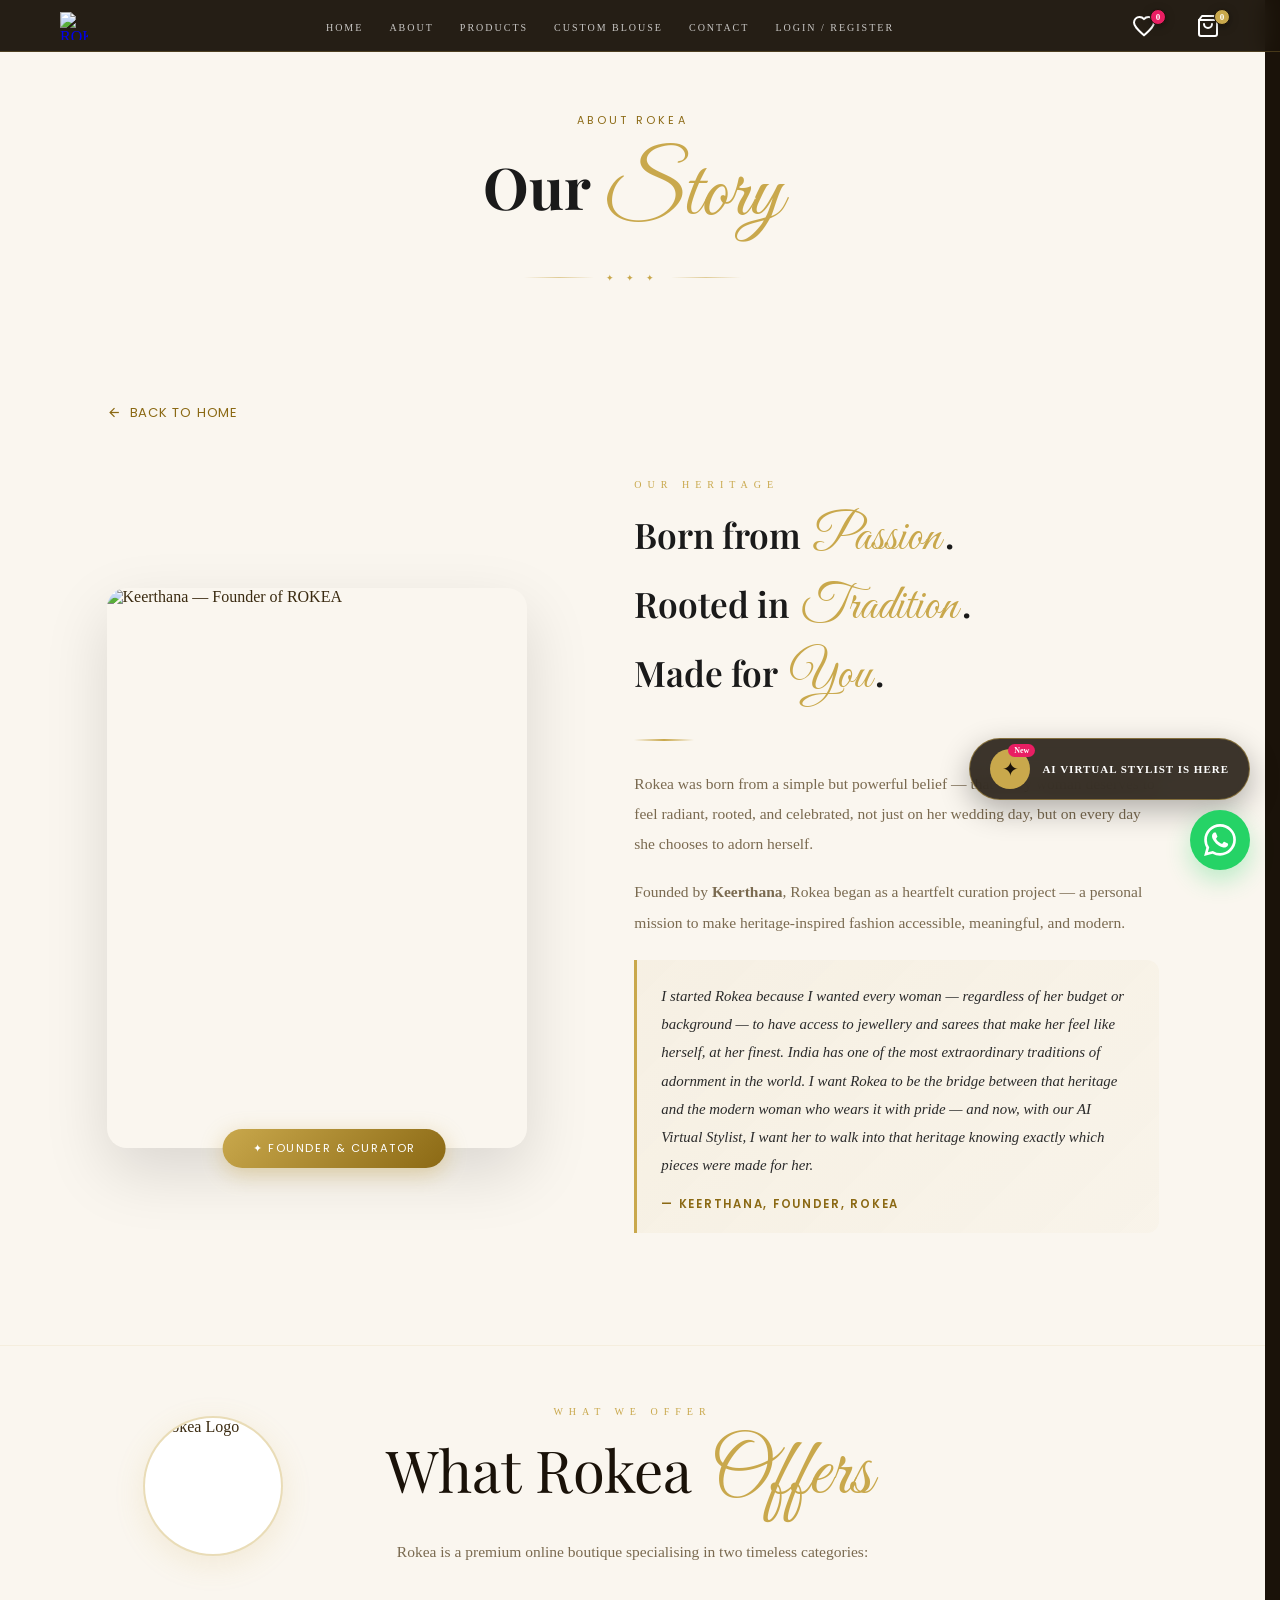
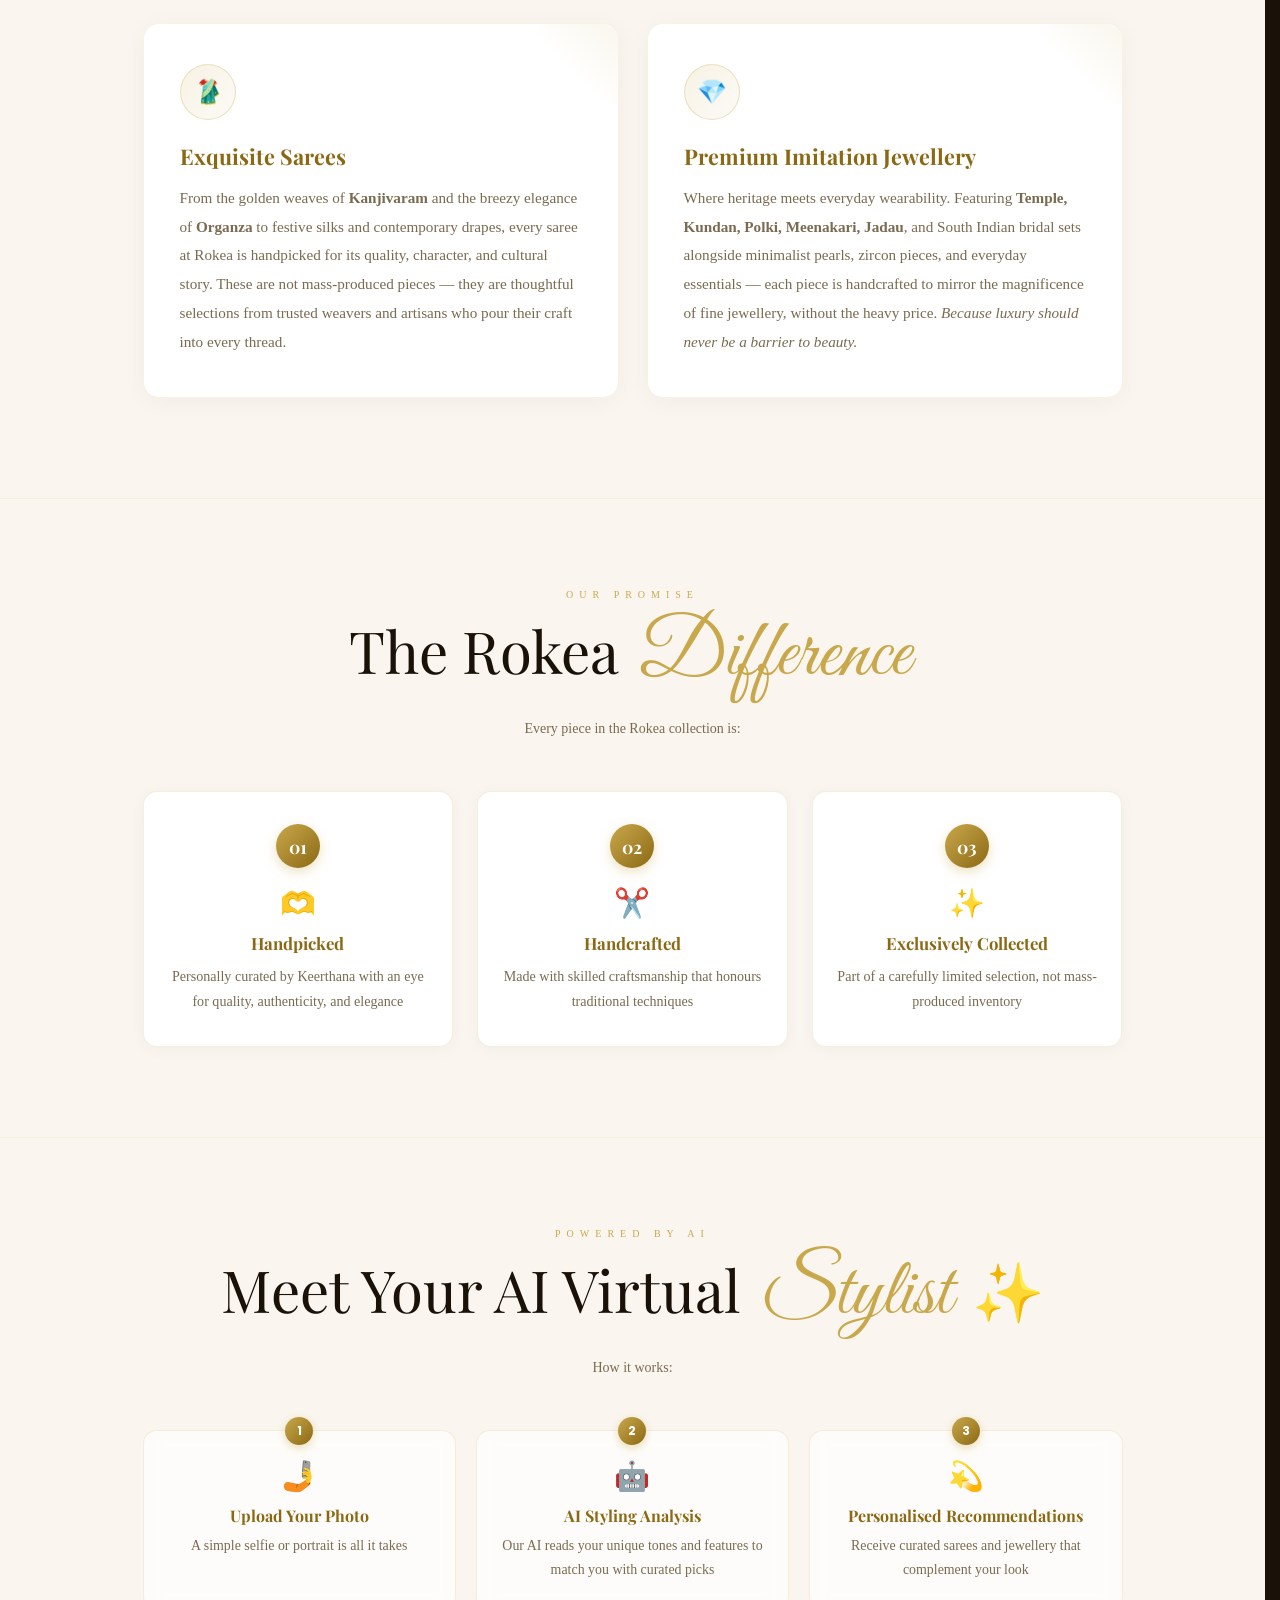
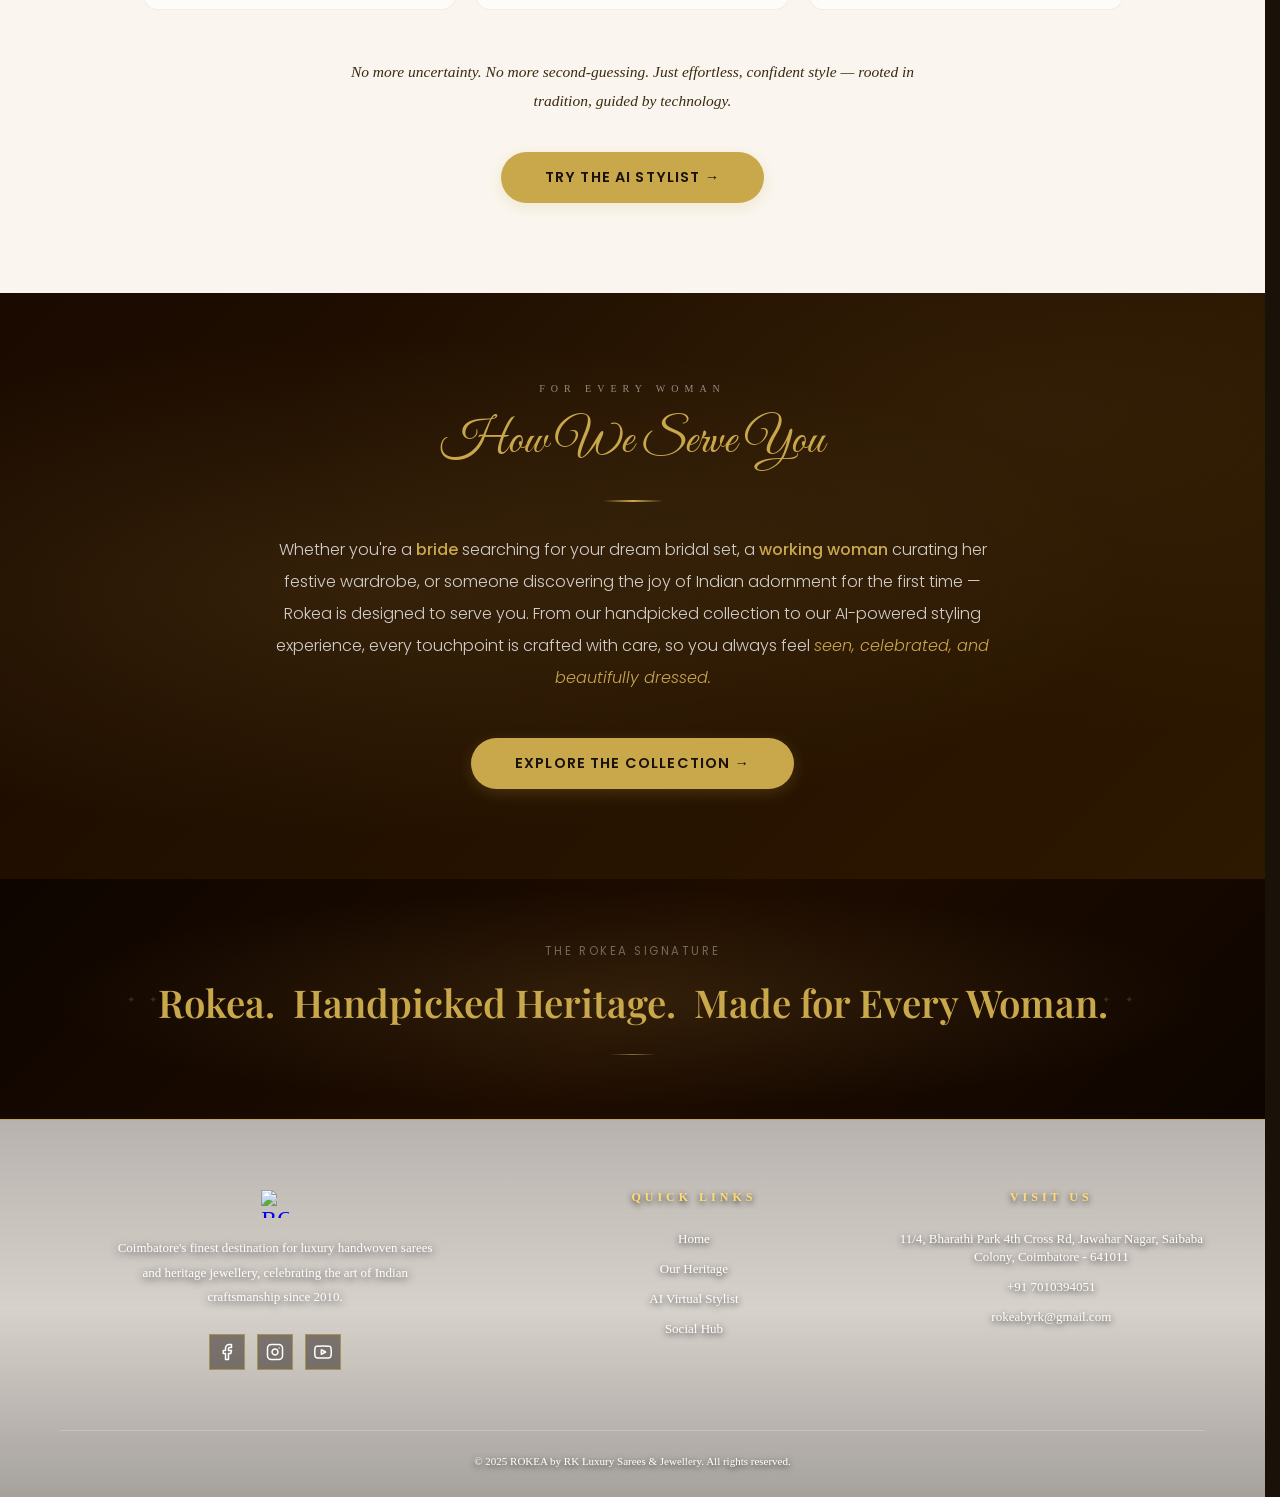
==== about.html @ 7edfac5b "Add Christmas theme styling, templates, and assets" ====
<!DOCTYPE html><html lang="en"><head>
  <meta charset="UTF-8">
  <meta name="viewport" content="width=device-width, initial-scale=1.0">
  <title>About Us - Heritage &amp; Craftsmanship | ROKEA by RK</title>
  
  <link href="https://fonts.googleapis.com/css2?family=Tinos:ital,wght@0,400;0,700;1,400;1,700&family=Playfair+Display:ital,wght@0,400;0,500;0,600;0,700;1,400;1,500;1,600&amp;family=Poppins:wght@300;400;500;600;700&amp;family=Great+Vibes&amp;display=swap" rel="stylesheet">
  <link rel="preconnect" href="https://fonts.googleapis.com">
  <link rel="preconnect" href="https://fonts.gstatic.com" crossorigin="">
  <link rel="stylesheet" href="./style.css">
  <link rel="stylesheet" href="./mobile.css">
  <!-- Razorpay SDK -->
  <script src="https://checkout.razorpay.com/v1/checkout.js" defer=""></script>
  <!-- Firebase SDK -->
  <script src="https://www.gstatic.com/firebasejs/10.13.2/firebase-app-compat.js" defer=""></script>
  <script src="https://www.gstatic.com/firebasejs/10.13.2/firebase-auth-compat.js" defer=""></script>
  <script src="https://www.gstatic.com/firebasejs/10.13.2/firebase-firestore-compat.js" defer=""></script>
  <script src="https://www.gstatic.com/firebasejs/10.13.2/firebase-analytics-compat.js" defer=""></script>
  <!-- SortableJS -->
  <script src="https://cdn.jsdelivr.net/npm/sortablejs@1.15.0/Sortable.min.js" defer=""></script>
  <link rel="canonical" href="https://rokeabyrk.com/about">
  <!-- OPEN GRAPH & TWITTER CARDS -->
  <meta property="og:title" content="About Us | ROKEA by RK">
  <meta property="og:description" content="Explore premium luxury sarees and heritage jewellery at ROKEA by RK.">
  <meta property="og:image" content="https://rokeabyrk.com/assets/og-image.jpg">
  <meta property="og:url" content="https://rokeabyrk.com/about">
  <meta property="og:type" content="website">
  <meta name="twitter:card" content="summary_large_image">
  <meta name="twitter:title" content="About Us | ROKEA by RK">
  <meta name="twitter:description" content="Explore premium luxury sarees and heritage jewellery at ROKEA by RK.">
  <meta name="twitter:image" content="https://rokeabyrk.com/assets/og-image.jpg">
  
  <script type="application/ld+json">
  {
    "@context": "https://schema.org",
    "@type": "AboutPage",
    "name": "About Us",
    "url": "https://rokeabyrk.com/about"
  }
  </script>
  <meta name="robots" content="index, follow, max-image-preview:large, max-snippet:-1, max-video-preview:-1">
<meta name="description" content="Explore the heritage and craftsmanship of ROKEA by RK. We offer premium luxury sarees, handpicked imitation jewellery, and personalized styling services.">

  <!-- STANDARD FAVICONS -->
  
  
  
  
  
  
  

  <!-- APPLE DEVICES -->
  

  <!-- WEB APP MANIFEST (Android & Chrome) -->
  

  <link rel="icon" type="image/png" href="https://rokeabyrk.com/favicon-96x96.png" sizes="96x96">
  <link rel="icon" type="image/svg+xml" href="https://rokeabyrk.com/favicon.svg">
  <link rel="shortcut icon" href="https://rokeabyrk.com/favicon.ico">
  <link rel="apple-touch-icon" sizes="180x180" href="https://rokeabyrk.com/apple-touch-icon.png">
  <meta name="apple-mobile-web-app-title" content="ROKEA">
  <link rel="manifest" href="https://rokeabyrk.com/site.webmanifest">
  <link rel="stylesheet" href="https://cdnjs.cloudflare.com/ajax/libs/font-awesome/6.4.0/css/all.min.css">
</head>

<body class="about-page">

  <!-- NAV -->
  <nav>
    <a href="index.html" class="nav-logo" aria-label="ROKEA by RK Homepage">
      <img id="navLogoImg" src="https://static.wixstatic.com/media/9881b8_16e714ef67304ad7812d38944b0b0b16~mv2.png/v1/crop/x_0,y_92,w_5000,h_1065/fill/w_155,h_33,fp_0.50_0.50,q_85,usm_0.66_1.00_0.01,enc_avif,quality_auto/ROKEA%20horizontal%20logo%20(1).png" alt="ROKEA by RK" class="logo-img" loading="eager" fetchpriority="high" decoding="async" width="800" height="800">
    </a>
    <div class="menu-toggle" aria-label="Toggle mobile menu" role="button" tabindex="0" onclick="toggleMobileMenu()">
      <span></span>
      <span></span>
      <span></span>
    </div>
    <ul class="nav-links">
      <li><a href="index.html">Home</a></li>
      <li><a href="about.html">About</a></li>
      <li><a href="collections.html">Products</a></li>
      <li><a href="index.html#custom-blouse">Custom Blouse</a></li>
      <li><a href="#contact">Contact</a></li>
      <li id="userLinkCont"><a href="javascript:void(0)" onclick="openAuth()" id="navLogin">Login / Register</a></li>
    </ul>
    <div class="nav-actions" style="display: flex; gap: 20px; align-items: center;">
      <div class="wishlist-trigger" aria-label="View wishlist" role="button" tabindex="0" onclick="toggleWishlist()" style="position: relative; cursor: pointer; margin-right: 20px;">
        <svg class="nav-icon-svg" viewBox="0 0 24 24" fill="none" stroke="#fff" stroke-width="2" stroke-linecap="round" stroke-linejoin="round" style="width: 24px; height: 24px;">
          <path d="M12 21.35l-1.45-1.32C5.4 15.36 2 12.28 2 8.5 2 5.42 4.42 3 7.5 3c1.74 0 3.41.81 4.5 2.09C13.09 3.81 14.76 3 16.5 3 19.58 3 22 5.42 22 8.5c0 3.78-3.4 6.86-8.55 11.54L12 21.35z"></path>



        </svg>

        <span id="wish-count" class="cart-count" style="position: absolute; top: -5px; right: -10px; background: #e91e63; color: #fff; font-size: 10px; padding: 2px 6px; border-radius: 50%;">0</span>
      </div>
      <div class="cart-trigger" aria-label="View cart" role="button" tabindex="0" onclick="toggleCart()" style="position: relative; cursor: pointer;">
        <svg class="nav-icon-svg" viewBox="0 0 24 24" fill="none" stroke="#fff" stroke-width="2" stroke-linecap="round" stroke-linejoin="round" style="width: 24px; height: 24px;">
          <path d="M6 2 3 6v14a2 2 0 0 0 2 2h14a2 2 0 0 0 2-2V6l-3-4Z"></path>
          <path d="M3 6h18"></path>
          <path d="M16 10a4 4 0 0 1-8 0"></path>
        </svg>
        <span id="cart-count" class="cart-count" style="position: absolute; top: -5px; right: -10px; background: var(--gold); color: #fff; font-size: 10px; padding: 2px 6px; border-radius: 50%;">0</span>
      </div>
    </div>
  </nav>


  <style>
    /* About page premium styles */
    .about-hero-banner {
      background: linear-gradient(135deg, #1a0a00 0%, #2d1400 40%, #1a0a00 100%);
      position: relative;
      overflow: hidden;
      padding: 140px 24px 90px;
      text-align: center;
    }
    .about-hero-banner::before {
      content: '';
      position: absolute;
      inset: 0;
      background: radial-gradient(ellipse at 50% 0%, rgba(201,168,76,0.18) 0%, transparent 70%);
      pointer-events: none;
    }
    .about-hero-banner::after {
      content: '';
      position: absolute;
      bottom: -1px; left: 0; right: 0;
      height: 80px;
      background: var(--cream);
      clip-path: ellipse(55% 100% at 50% 100%);
    }
    .about-hero-tagline {
      font-family: 'Playfair Display', serif;
      font-size: clamp(2rem, 5vw, 3.2rem);
      color: #fff;
      line-height: 1.25;
      margin: 0 auto 20px;
      max-width: 720px;
    }
    .about-hero-tagline em {
      font-family: 'Great Vibes', cursive;
      font-style: normal;
      color: var(--gold);
      font-size: 1.35em;
      font-weight: 400;
    }
    .about-hero-sub {
      color: rgba(255,255,255,0.65);
      font-family: 'Poppins', sans-serif;
      font-size: 0.95rem;
      letter-spacing: 0.06em;
      margin-bottom: 0;
    }
    .about-gold-divider {
      width: 60px; height: 2px;
      background: linear-gradient(to right, transparent, var(--gold), transparent);
      margin: 28px auto;
    }

    /* Offer Cards */
    .offer-grid { display: grid; grid-template-columns: 1fr 1fr; gap: 28px; margin-top: 56px; }
    @media(max-width: 680px){ .offer-grid { grid-template-columns: 1fr; } }
    .offer-card {
      background: #fff;
      border-radius: 16px;
      padding: 40px 36px;
      border: 1px solid rgba(201,168,76,0.15);
      position: relative;
      overflow: hidden;
      transition: transform 0.3s ease, box-shadow 0.3s ease;
      box-shadow: 0 4px 24px rgba(0,0,0,0.04);
    }
    .offer-card:hover { transform: translateY(-6px); box-shadow: 0 12px 40px rgba(201,168,76,0.14); }
    .offer-card-icon {
      width: 56px; height: 56px; border-radius: 50%;
      background: linear-gradient(135deg, rgba(201,168,76,0.15), rgba(201,168,76,0.05));
      border: 1.5px solid rgba(201,168,76,0.3);
      display: flex; align-items: center; justify-content: center;
      font-size: 1.5rem; margin-bottom: 22px;
    }
    .offer-card-corner {
      position: absolute; top: 0; right: 0;
      width: 80px; height: 80px;
      background: linear-gradient(225deg, rgba(201,168,76,0.1) 0%, transparent 60%);
      border-radius: 0 16px 0 0;
    }

    /* Difference badges */
    .diff-grid { display: grid; grid-template-columns: repeat(3, 1fr); gap: 24px; margin-top: 48px; }
    @media(max-width: 680px){ .diff-grid { grid-template-columns: 1fr; } }
    .diff-badge {
      background: #fff;
      border: 1px solid rgba(201,168,76,0.18);
      border-radius: 14px;
      padding: 32px 24px;
      text-align: center;
      transition: transform 0.3s, box-shadow 0.3s;
      box-shadow: 0 2px 16px rgba(0,0,0,0.04);
    }
    .diff-badge:hover { transform: translateY(-5px); box-shadow: 0 10px 32px rgba(201,168,76,0.13); }
    .diff-badge-num {
      width: 44px; height: 44px; border-radius: 50%;
      background: linear-gradient(135deg, var(--gold), var(--gold-dark));
      color: #fff; font-family: 'Playfair Display', serif;
      font-size: 1.1rem; font-weight: 700;
      display: flex; align-items: center; justify-content: center;
      margin: 0 auto 18px;
      box-shadow: 0 4px 12px rgba(201,168,76,0.35);
    }

    /* AI Steps */
    .ai-steps { display: grid; grid-template-columns: repeat(3, 1fr); gap: 20px; margin: 48px 0; }
    @media(max-width: 680px){ .ai-steps { grid-template-columns: 1fr; } }
    .ai-step {
      background: rgba(255,255,255,0.7);
      backdrop-filter: blur(10px);
      border: 1px solid rgba(201,168,76,0.18);
      border-radius: 14px;
      padding: 28px 22px;
      text-align: center;
      position: relative;
    }
    .ai-step-number {
      position: absolute; top: -14px; left: 50%; transform: translateX(-50%);
      background: linear-gradient(135deg, var(--gold), var(--gold-dark));
      color: #fff; width: 28px; height: 28px; border-radius: 50%;
      font-family: 'Poppins', sans-serif; font-size: 0.75rem; font-weight: 700;
      display: flex; align-items: center; justify-content: center;
      box-shadow: 0 3px 10px rgba(201,168,76,0.4);
    }
    .ai-step-icon { font-size: 1.8rem; margin-bottom: 12px; display: block; }

    /* Serve You dark block */
    .serve-dark {
      background: linear-gradient(135deg, #1a0a00 0%, #2d1800 100%);
      position: relative; overflow: hidden;
      padding: 90px 24px;
      text-align: center;
    }
    .serve-dark::before {
      content: '';
      position: absolute; inset: 0;
      background: radial-gradient(ellipse at 30% 50%, rgba(201,168,76,0.12), transparent 60%),
                  radial-gradient(ellipse at 80% 20%, rgba(201,168,76,0.08), transparent 50%);
    }
    .serve-quote {
      font-family: 'Great Vibes', cursive;
      font-size: clamp(2rem, 5vw, 3rem);
      color: var(--gold);
      display: inline-block;
      margin-bottom: 28px;
      line-height: 1.3;
    }
    /* Owner profile responsive */
    .about-intro-grid {
      display: grid;
      grid-template-columns: 1fr 1.15fr;
      gap: 72px;
      align-items: center;
    }
    .about-intro-visual {
      position: relative;
    }
    .about-intro-text {
      padding-top: 8px;
    }

    @media(max-width: 991px) {
      .about-intro-grid {
        grid-template-columns: 1fr;
        gap: 48px;
      }
      .about-intro-text {
        text-align: center;
        padding-top: 0;
      }
      .about-intro-text .about-gold-divider {
        margin: 0 auto 28px !important;
      }
      .about-intro-text h2 {
        font-size: 1.8rem !important;
      }
    }

    @media(max-width: 680px) {
      .owner-profile-grid { grid-template-columns: 1fr !important; gap: 40px !important; }
      .owner-profile-stats { flex-wrap: wrap; justify-content: center; }
      .serve-dark { padding: 60px 20px; }
      .serve-quote { font-size: 1.8rem !important; }
      .about-hero-banner { padding: 100px 20px 60px; }
      .ash-heading-wrap { padding: 80px 20px 30px; }
    }
  </style>

  <!-- ═══ ABOUT ROKEA SECTION HEADING ═══ -->
  <style>
    @keyframes ashFade {
      from { opacity: 0; transform: translateY(18px); }
      to   { opacity: 1; transform: translateY(0); }
    }
    .ash-heading-wrap {
      text-align: center;
      padding: 110px 24px 40px;
      background: var(--cream);
    }
    .ash-eyebrow {
      font-family: 'Poppins', sans-serif;
      font-size: 0.68rem;
      letter-spacing: 0.3em;
      text-transform: uppercase;
      color: var(--gold-dark);
      display: inline-block;
      margin-bottom: 14px;
      animation: ashFade 0.6s ease both 0.1s;
    }
    .ash-title {
      font-family: 'Playfair Display', serif;
      font-size: clamp(2.2rem, 5vw, 3.6rem);
      font-weight: 700;
      color: var(--charcoal, #1a1a1a);
      line-height: 1.2;
      margin: 0 0 26px;
      animation: ashFade 0.6s ease both 0.22s;
      display: block;
    }
    .ash-title .ash-script {
      font-family: 'Great Vibes', cursive;
      font-size: 1.5em;
      font-weight: 400;
      display: inline;
      color: var(--gold);
      vertical-align: middle;
    }
    .ash-rule {
      display: flex;
      align-items: center;
      justify-content: center;
      gap: 12px;
      margin-bottom: 0;
      animation: ashFade 0.6s ease both 0.48s;
    }
    .ash-rule-line {
      width: 70px;
      height: 1px;
      background: linear-gradient(to right, transparent, rgba(201,168,76,0.55), transparent);
    }
    .ash-rule-dot {
      color: var(--gold);
      font-size: 0.55rem;
      letter-spacing: 5px;
    }
  </style>

  <div class="ash-heading-wrap">
    <span class="ash-eyebrow">About Rokea</span>
    <h1 class="ash-title">Our <span class="ash-script">Story</span></h1>
    <div class="ash-rule">
      <div class="ash-rule-line"></div>
      <span class="ash-rule-dot">✦ ✦ ✦</span>
      <div class="ash-rule-line"></div>
    </div>
  </div>

  <!-- ═══ WOVEN WITH TRADITION — OWNER INTRO ═══ -->
  <section style="background:var(--cream);padding-top:80px;padding-bottom:80px;">
    <div style="max-width:1100px;margin:0 auto;padding:0 24px;">

      <!-- Back link -->
      <a href="index.html" style="display:inline-flex;align-items:center;gap:8px;color:var(--gold-dark);font-size:0.82rem;letter-spacing:0.06em;text-decoration:none;font-family:'Poppins',sans-serif;text-transform:uppercase;margin-bottom:48px;">
        <svg viewBox="0 0 24 24" fill="none" stroke="currentColor" stroke-width="2" style="width:15px;height:15px;"><line x1="19" y1="12" x2="5" y2="12"></line><polyline points="12 19 5 12 12 5"></polyline></svg>
        Back to Home
      </a>

      <!-- Side-by-side grid -->
      <div class="about-intro-grid">

        <!-- LEFT — Photo -->
        <div class="about-intro-visual">
          <div style="border-radius:20px;overflow:hidden;box-shadow:0 24px 64px rgba(0,0,0,0.13);aspect-ratio:3/4;max-height:560px;">
            <img src="https://res.cloudinary.com/drkgkgiat/image/upload/v1777700737/IMG_1523.JPG_h5jbjg.jpg" alt="Keerthana — Founder of ROKEA" style="width:100%;height:100%;object-fit:cover;object-position:center top;display:block;" loading="lazy" decoding="async" width="800" height="800">
          </div>
          <!-- Floating gold badge -->
          <div style="position:absolute;bottom:-20px;left:50%;transform:translateX(-50%);background:linear-gradient(135deg,var(--gold),var(--gold-dark));color:#fff;padding:11px 30px;border-radius:50px;font-family:'Poppins',sans-serif;font-size:0.7rem;letter-spacing:0.14em;text-transform:uppercase;white-space:nowrap;box-shadow:0 6px 22px rgba(201,168,76,0.42);">
            ✦ Founder &amp; Curator
          </div>
        </div>

        <!-- RIGHT — Text -->
        <div class="about-intro-text">
          <span class="section-label" style="display:block;margin-bottom:14px;">Our Heritage</span>

          <h2 style="font-family:'Playfair Display',serif;font-size:clamp(1.6rem,3.2vw,2.2rem);color:var(--charcoal,#1a1a1a);line-height:1.4;margin-bottom:28px;font-weight:600;">
            Born from <em style="font-family:'Great Vibes',cursive;font-size:1.4em;font-weight:400;font-style:normal;padding:0 4px;color:var(--gold);">Passion</em>.<br>
            Rooted in <em style="font-family:'Great Vibes',cursive;font-size:1.4em;font-weight:400;font-style:normal;padding:0 4px;color:var(--gold);">Tradition</em>.<br>
            Made for <em style="font-family:'Great Vibes',cursive;font-size:1.4em;font-weight:400;font-style:normal;padding:0 4px;color:var(--gold);">You</em>.
          </h2>

          <div class="about-gold-divider" style="margin:0 0 28px;"></div>

          <p class="about-p" style="line-height:1.95;font-size:0.97rem;margin-bottom:18px;">
            Rokea was born from a simple but powerful belief — that every woman deserves to feel radiant, rooted, and celebrated, not just on her wedding day, but on every day she chooses to adorn herself.
          </p>
          <p class="about-p" style="line-height:1.95;font-size:0.97rem;margin-bottom:22px;">
            Founded by <strong>Keerthana</strong>, Rokea began as a heartfelt curation project — a personal mission to make heritage-inspired fashion accessible, meaningful, and modern.
          </p>

          <!-- Founder Quote -->
          <div style="background:linear-gradient(135deg,rgba(201,168,76,0.07),rgba(201,168,76,0.03));border-left:3px solid var(--gold);border-radius:0 12px 12px 0;padding:22px 24px 20px;margin-bottom:32px;position:relative;">
            <p class="about-p" style="font-style:italic;line-height:1.9;font-size:0.93rem;margin:0 0 14px;color:var(--charcoal,#2a2a2a);">
              I started Rokea because I wanted every woman — regardless of her budget or background — to have access to jewellery and sarees that make her feel like herself, at her finest. India has one of the most extraordinary traditions of adornment in the world. I want Rokea to be the bridge between that heritage and the modern woman who wears it with pride — and now, with our AI Virtual Stylist, I want her to walk into that heritage knowing exactly which pieces were made for her.
            </p>
            <span style="font-family:'Poppins',sans-serif;font-size:0.72rem;letter-spacing:0.15em;text-transform:uppercase;color:var(--gold-dark);font-weight:600;">—&nbsp;Keerthana, Founder, Rokea</span>
          </div>


        </div>

      </div>
    </div>
  </section>

  <!-- ═══ WHAT ROKEA OFFERS ═══ -->
  <section id="about" style="background-image: url('image copy 9.png'); background-size: cover; background-position: center; background-repeat: no-repeat; padding:60px 24px 100px; border-top:1px solid rgba(201,168,76,0.1);">
    <div style="max-width:980px;margin:0 auto;">

      <!-- Section heading -->
      <style>
        .offer-header-wrapper { position:relative; display:flex; justify-content:center; align-items:center; margin-bottom:56px; padding:0 20px; min-height: 140px; }
        .offer-round-badge {
          position:absolute; left:0; top:50%; transform:translateY(-50%);
          width:140px; height:140px; border-radius:50%; background:#fff;
          border:2px solid rgba(201,168,76,0.4); display:flex; align-items:center; justify-content:center;
          box-shadow:0 8px 30px rgba(201,168,76,0.15); z-index:2; overflow:hidden;
        }
        @media(max-width: 800px) {
          .offer-header-wrapper { flex-direction:column; align-items:center; gap:24px; min-height:auto; }
          .offer-round-badge { position:static; transform:none; margin:0 auto; width:120px; height:120px; }
        }
      </style>
      <div class="offer-header-wrapper">
        <div class="offer-round-badge">
          <img src="https://res.cloudinary.com/drkgkgiat/image/upload/v1778566030/Crafted_to_be_chosen_20260504_165516_0000_zugixn.png" alt="Rokea Logo" style="width:100%;height:100%;object-fit:cover;" loading="lazy" decoding="async" width="800" height="800">
        </div>
        <div style="text-align:center;max-width:560px;position:relative;z-index:1;">
          <span class="section-label" style="display:block;margin-bottom:12px;">What We Offer</span>
          <h2 class="section-title" style="margin-bottom:16px;">What Rokea <em style="font-family:'Great Vibes',cursive;font-size:1.4em;font-weight:400;font-style:normal;color:var(--gold);padding:0 6px;">Offers</em></h2>
          <p class="about-p" style="margin:0 auto;font-size:0.97rem;line-height:1.85;">
            Rokea is a premium online boutique specialising in two timeless categories:
          </p>
        </div>
      </div>

      <div class="offer-grid">

        <!-- Sarees -->
        <div class="offer-card">
          <div class="offer-card-corner"></div>
          <div class="offer-card-icon">🥻</div>
          <h3 style="font-family:'Playfair Display',serif;font-size:1.35rem;color:var(--gold-dark);margin-bottom:14px;">Exquisite Sarees</h3>
          <p class="about-p" style="line-height:1.9;margin:0;font-size:0.95rem;">
            From the golden weaves of <strong>Kanjivaram</strong> and the breezy elegance of <strong>Organza</strong> to festive silks and contemporary drapes, every saree at Rokea is handpicked for its quality, character, and cultural story. These are not mass-produced pieces — they are thoughtful selections from trusted weavers and artisans who pour their craft into every thread.
          </p>
        </div>

        <!-- Jewellery -->
        <div class="offer-card">
          <div class="offer-card-corner"></div>
          <div class="offer-card-icon">💎</div>
          <h3 style="font-family:'Playfair Display',serif;font-size:1.35rem;color:var(--gold-dark);margin-bottom:14px;">Premium Imitation Jewellery</h3>
          <p class="about-p" style="line-height:1.9;margin:0;font-size:0.95rem;">
            Where heritage meets everyday wearability. Featuring <strong>Temple, Kundan, Polki, Meenakari, Jadau</strong>, and South Indian bridal sets alongside minimalist pearls, zircon pieces, and everyday essentials — each piece is handcrafted to mirror the magnificence of fine jewellery, without the heavy price. <em>Because luxury should never be a barrier to beauty.</em>
          </p>
        </div>

      </div>
    </div>
  </section>

  <!-- ═══ THE ROKEA DIFFERENCE ═══ -->
  <section style="background-image: url('image copy 10.png'); background-size: cover; background-position: center center; background-repeat: no-repeat; padding:90px 24px; border-top:1px solid rgba(201,168,76,0.1);">
    <div style="max-width:980px;margin:0 auto;text-align:center;">
      <span class="section-label" style="display:block;margin-bottom:10px;">Our Promise</span>
      <h2 class="section-title" style="margin-bottom:12px;">The Rokea <em style="font-family:'Great Vibes',cursive;font-size:1.4em;font-weight:400;font-style:normal;color:var(--gold);padding:0 6px;">Difference</em></h2>
      <p class="about-p" style="max-width:520px;margin:0 auto 0;text-align:center;">Every piece in the Rokea collection is:</p>
      <div class="diff-grid">

        <div class="diff-badge">
          <div class="diff-badge-num">01</div>
          <div style="font-size:1.8rem;margin-bottom:12px;">🫶</div>
          <h4 style="font-family:'Playfair Display',serif;font-size:1.05rem;color:var(--gold-dark);margin-bottom:10px;">Handpicked</h4>
          <p class="about-p" style="margin:0;font-size:0.88rem;line-height:1.75;">Personally curated by Keerthana with an eye for quality, authenticity, and elegance</p>
        </div>

        <div class="diff-badge">
          <div class="diff-badge-num">02</div>
          <div style="font-size:1.8rem;margin-bottom:12px;">✂️</div>
          <h4 style="font-family:'Playfair Display',serif;font-size:1.05rem;color:var(--gold-dark);margin-bottom:10px;">Handcrafted</h4>
          <p class="about-p" style="margin:0;font-size:0.88rem;line-height:1.75;">Made with skilled craftsmanship that honours traditional techniques</p>
        </div>

        <div class="diff-badge">
          <div class="diff-badge-num">03</div>
          <div style="font-size:1.8rem;margin-bottom:12px;">✨</div>
          <h4 style="font-family:'Playfair Display',serif;font-size:1.05rem;color:var(--gold-dark);margin-bottom:10px;">Exclusively Collected</h4>
          <p class="about-p" style="margin:0;font-size:0.88rem;line-height:1.75;">Part of a carefully limited selection, not mass-produced inventory</p>
        </div>

      </div>
    </div>
  </section>

  <!-- ═══ MEET YOUR AI VIRTUAL STYLIST ═══ -->
  <section style="background:var(--cream);padding:90px 24px;border-top:1px solid rgba(201,168,76,0.1);">
    <div style="max-width:980px;margin:0 auto;text-align:center;">
      <span class="section-label" style="display:block;margin-bottom:10px;">Powered by AI</span>
      <h2 class="section-title" style="margin-bottom:12px;">
        Meet Your AI Virtual <em style="font-family:'Great Vibes',cursive;font-size:1.4em;font-weight:400;font-style:normal;color:var(--gold);padding:0 6px;">Stylist</em> ✨
      </h2>
      <p class="about-p" style="max-width:540px;margin:0 auto 16px;text-align:center;">How it works:</p>
      <div class="ai-steps">

        <div class="ai-step">
          <div class="ai-step-number">1</div>
          <span class="ai-step-icon">🤳</span>
          <h4 style="font-family:'Playfair Display',serif;font-size:1rem;color:var(--gold-dark);margin-bottom:8px;">Upload Your Photo</h4>
          <p class="about-p" style="margin:0;font-size:0.87rem;line-height:1.7;">A simple selfie or portrait is all it takes</p>
        </div>

        <div class="ai-step">
          <div class="ai-step-number">2</div>
          <span class="ai-step-icon">🤖</span>
          <h4 style="font-family:'Playfair Display',serif;font-size:1rem;color:var(--gold-dark);margin-bottom:8px;">AI Styling Analysis</h4>
          <p class="about-p" style="margin:0;font-size:0.87rem;line-height:1.7;">Our AI reads your unique tones and features to match you with curated picks</p>
        </div>

        <div class="ai-step">
          <div class="ai-step-number">3</div>
          <span class="ai-step-icon">💫</span>
          <h4 style="font-family:'Playfair Display',serif;font-size:1rem;color:var(--gold-dark);margin-bottom:8px;">Personalised Recommendations</h4>
          <p class="about-p" style="margin:0;font-size:0.87rem;line-height:1.7;">Receive curated sarees and jewellery that complement your look</p>
        </div>

      </div>

      <p class="about-p" style="max-width:620px;margin:0 auto 36px;font-style:italic;font-size:0.97rem;line-height:1.85;color:var(--text);">
        No more uncertainty. No more second-guessing. Just effortless, confident style — rooted in tradition, guided by technology.
      </p>

      <a href="ai-stylist.html" class="btn-primary" style="display:inline-block;text-decoration:none;padding:15px 44px;font-size:0.9rem;letter-spacing:0.08em;">Try the AI Stylist →</a>
    </div>
  </section>

  <!-- ═══ HOW WE SERVE YOU ═══ -->
  <div class="serve-dark">
    <div style="max-width:740px;margin:0 auto;position:relative;z-index:1;">
      <span class="section-label" style="display:block;margin-bottom:16px;color:rgba(255,255,255,0.5);">For Every Woman</span>
      <span class="serve-quote">How We Serve You</span>
      <div class="about-gold-divider" style="margin:0 auto 32px;"></div>
      <p style="font-family:'Poppins',sans-serif;font-size:1rem;line-height:2;color:rgba(255,255,255,0.78);font-weight:300;">
        Whether you're a <strong style="font-weight:500;color:var(--gold);">bride</strong> searching for your dream bridal set, a <strong style="font-weight:500;color:var(--gold);">working woman</strong> curating her festive wardrobe, or someone discovering the joy of Indian adornment for the first time — Rokea is designed to serve you. From our handpicked collection to our AI-powered styling experience, every touchpoint is crafted with care, so you always feel <em style="color:var(--gold);">seen, celebrated, and beautifully dressed.</em>
      </p>
      <div style="margin-top:44px;">
        <a href="collections.html" class="btn-primary" style="display:inline-block;text-decoration:none;padding:15px 44px;font-size:0.9rem;letter-spacing:0.08em;">Explore the Collection →</a>
      </div>
    </div>
      </div>
    
  

  <!-- ═══ BRAND TAGLINE STRIP ═══ -->
  <div style="background:linear-gradient(135deg,#0e0500 0%,#1e0c00 50%,#0e0500 100%);padding:64px 24px;text-align:center;position:relative;overflow:hidden;">
    <!-- Radial glow -->
    <div style="position:absolute;inset:0;background:radial-gradient(ellipse at 50% 50%,rgba(201,168,76,0.12) 0%,transparent 65%);pointer-events:none;"></div>
    <!-- Decorative dots -->
    <div style="position:absolute;top:50%;left:10%;transform:translateY(-50%);color:rgba(201,168,76,0.2);font-size:0.6rem;letter-spacing:6px;">✦ ✦ ✦</div>
    <div style="position:absolute;top:50%;right:10%;transform:translateY(-50%);color:rgba(201,168,76,0.2);font-size:0.6rem;letter-spacing:6px;">✦ ✦ ✦</div>
    <!-- Tagline -->
    <div style="position:relative;z-index:1;">
      <p style="font-family:'Poppins',sans-serif;font-size:0.72rem;letter-spacing:0.22em;color:rgba(255,255,255,0.35);text-transform:uppercase;margin-bottom:16px;">The Rokea Signature</p>
      <h2 style="font-family:'Playfair Display',serif;font-size:clamp(1.4rem,4vw,2.4rem);font-weight:600;line-height:1.4;margin:0;color:var(--gold);">
        Rokea.&nbsp;&nbsp;Handpicked Heritage.&nbsp;&nbsp;Made for Every Woman.
      </h2>
      <div style="width:48px;height:1px;background:linear-gradient(to right,transparent,rgba(201,168,76,0.6),transparent);margin:24px auto 0;"></div>
    </div>
  </div>

  <!-- FOOTER -->
  <footer id="contact">
    <div class="footer-grid">
      <div class="footer-brand">
        <a href="index.html" class="nav-logo" aria-label="ROKEA by RK Homepage">
          <img src="https://static.wixstatic.com/media/9881b8_16e714ef67304ad7812d38944b0b0b16~mv2.png/v1/crop/x_0,y_92,w_5000,h_1065/fill/w_155,h_33,fp_0.50_0.50,q_85,usm_0.66_1.00_0.01,enc_avif,quality_auto/ROKEA%20horizontal%20logo%20(1).png" alt="ROKEA by RK" class="logo-img" loading="lazy" decoding="async" width="800" height="800">
        </a>
        <p class="footer-tagline">Coimbatore's finest destination for luxury handwoven sarees and heritage jewellery,
          celebrating the art of Indian craftsmanship since 2010.</p>
        <div class="footer-social">
          <div class="social-btn" title="Facebook" onclick="window.open('https://www.facebook.com/profile.php?id=61587639092396', '_blank')">
            <svg viewBox="0 0 24 24" fill="none" stroke="currentColor" stroke-width="2" stroke-linecap="round" stroke-linejoin="round" style="width: 18px; height: 18px;">
              <path d="M18 2h-3a5 5 0 0 0-5 5v3H7v4h3v8h4v-8h3l1-4h-4V7a1 1 0 0 1 1-1h3z"></path>
            </svg>
          </div>
          <div class="social-btn" title="Instagram" onclick="window.open('https://www.instagram.com/rokeabyrk/', '_blank')">
            <svg viewBox="0 0 24 24" fill="none" stroke="currentColor" stroke-width="2" stroke-linecap="round" stroke-linejoin="round" style="width: 18px; height: 18px;">
              <rect width="20" height="20" x="2" y="2" rx="5" ry="5"></rect>
              <path d="M16 11.37A4 4 0 1 1 12.63 8 4 4 0 0 1 16 11.37z"></path>
              <line x1="17.5" x2="17.51" y1="6.5" y2="6.5"></line>
            </svg>
          </div>
          <div class="social-btn" title="YouTube" onclick="window.open('https://www.youtube.com/@rokeabyrk', '_blank')">
            <svg viewBox="0 0 24 24" fill="none" stroke="currentColor" stroke-width="2" stroke-linecap="round" stroke-linejoin="round" style="width: 18px; height: 18px;">
              <path d="M22.54 6.42a2.78 2.78 0 0 0-1.95-1.96C18.88 4 12 4 12 4s-6.88 0-8.59.46A2.78 2.78 0 0 0 1.46 6.42 29 29 0 0 0 1 12a29 29 0 0 0 .46 5.58 2.78 2.78 0 0 0 1.95 1.96C5.12 20 12 20 12 20s6.88 0 8.59-.46a2.78 2.78 0 0 0 1.95-1.96A29 29 0 0 0 23 12a29 29 0 0 0-.46-5.58z"></path>
              <polygon points="9.75 15.02 15.5 12 9.75 8.98 9.75 15.02"></polygon>
            </svg>
          </div>
        </div>
      </div>

      <div>
        <div class="footer-col-title">Quick Links</div>
        <ul class="footer-links">
          <li><a href="index.html#home">Home</a></li>
          <li><a href="about.html">Our Heritage</a></li>
          <li><a href="ai-stylist.html">AI Virtual Stylist</a></li>
          <li><a href="index.html#instagram-hub">Social Hub</a></li>
        </ul>
      </div>
      <div>
        <div class="footer-col-title">Visit Us</div>
        <ul class="footer-links">
          <li><a href="https://maps.google.com/?q=11/4,+Bharathi+Park+4th+Cross+Rd,+Jawahar+Nagar,+Saibaba+Colony,+Coimbatore+-+641011" target="_blank">11/4, Bharathi Park 4th Cross Rd, Jawahar Nagar, Saibaba Colony, Coimbatore - 641011</a></li>
          <li><a href="tel:+917010394051">+91 7010394051</a></li>
          <li><a href="mailto:rokeabyrk@gmail.com">rokeabyrk@gmail.com</a></li>
        </ul>
      </div>
    </div>
    <div class="footer-bottom">
      <span class="footer-copy">© 2025 ROKEA by RK Luxury Sarees &amp; Jewellery. All rights reserved.</span>

    </div>
  </footer>

  <!-- AUTH MODAL -->
  <div class="modal" id="authModal">
    <div class="modal-content">
      <video class="auth-bg-video" autoplay loop muted playsinline>
        <source src="form.mp4" type="video/mp4">
      </video>
      <div class="auth-video-overlay"></div>
      <span class="modal-close" onclick="closeAuth()">×</span>

      <div class="auth-form-card">
        <!-- Login Form -->
        <div id="loginView">
          <div class="auth-top-ornament">🪷</div>
          <span class="section-label">WELCOME BACK</span>
          <p class="auth-subtitle">Let's continue your festive journey</p>
          <h3 class="auth-heading">Sign In</h3>
          <div class="auth-ornamental-divider">
            <span class="line"></span>
            <span class="symbol">🪷</span>
            <span class="line"></span>
          </div>

          <div class="form-group">
            <label>EMAIL</label>
            <div class="input-with-icon">
              <i class="fas fa-envelope input-icon"></i>
              <input type="email" id="loginEmail" placeholder="your@email.com">
            </div>
          </div>

          <div class="form-group">
            <label>PASSWORD</label>
            <div class="input-with-icon">
              <i class="fas fa-lock input-icon"></i>
              <input type="password" id="loginPass" placeholder="••••••••">
              <i class="fas fa-eye pass-toggle" onclick="togglePassVisibility('loginPass', this)"></i>
            </div>
            <div class="forgot-pass-wrapper">
              <a href="javascript:void(0)" onclick="openForgotPassword()" class="forgot-pass-link">Forgot Password?</a>
            </div>
          </div>

          <button class="btn-primary pill-btn" onclick="handleAuth()">LOGIN <i class="fas fa-arrow-right"></i></button>

          <p class="auth-footer-text">Don't have an account? <a href="javascript:void(0)" onclick="toggleAuth(false)" class="auth-switch-link">Register</a></p>
          <div class="auth-ornamental-divider small">
            <span class="line"></span>
            <span class="symbol">🪷</span>
            <span class="line"></span>
          </div>
          <p class="auth-admin-note">Admin? Use your secret password above.</p>
        </div>

        <!-- Register Form -->
        <div id="registerView" style="display:none">
          <div class="auth-top-ornament">🪷</div>
          <span class="section-label">JOIN ROKEA BY RK</span>
          <p class="auth-subtitle">Begin your festive journey</p>
          <h3 class="auth-heading">Sign Up</h3>
          <div class="auth-ornamental-divider">
            <span class="line"></span>
            <span class="symbol">🪷</span>
            <span class="line"></span>
          </div>

          <div class="form-group">
            <label>FULL NAME</label>
            <div class="input-with-icon">
              <i class="fas fa-user input-icon"></i>
              <input type="text" id="regName" placeholder="John Doe">
            </div>
          </div>
          <div class="form-group">
            <label>EMAIL</label>
            <div class="input-with-icon">
              <i class="fas fa-envelope input-icon"></i>
              <input type="email" id="regEmail" placeholder="your@email.com">
            </div>
          </div>
          <div class="form-group">
            <label>PHONE</label>
            <div class="input-with-icon">
              <i class="fas fa-phone input-icon"></i>
              <input type="tel" id="regPhone" placeholder="9876543210">
            </div>
          </div>
          <div class="form-group">
            <label>PASSWORD</label>
            <div class="input-with-icon">
              <i class="fas fa-lock input-icon"></i>
              <input type="password" id="regPass" placeholder="••••••••">
              <i class="fas fa-eye pass-toggle" onclick="togglePassVisibility('regPass', this)"></i>
            </div>
          </div>

          <button class="btn-primary pill-btn" onclick="handleRegister()">SIGN UP <i class="fas fa-arrow-right"></i></button>

          <p class="auth-footer-text">Already have an account? <a href="javascript:void(0)" onclick="toggleAuth(true)" class="auth-switch-link">Login</a></p>
        </div>
        <!-- Forgot Password Form -->
        <div id="forgotView" style="display:none">
          <div class="auth-top-ornament">🪷</div>
          <span class="section-label">ACCOUNT RECOVERY</span>
          <p class="auth-subtitle">Recover your festive journey</p>
          <h3 class="auth-heading">Reset Password</h3>
          <div class="auth-ornamental-divider">
            <span class="line"></span>
            <span class="symbol">🪷</span>
            <span class="line"></span>
          </div>

          <p class="auth-reset-desc" style="font-size: 11px; color: #ffecb3; margin-bottom: 12px; line-height: 1.4; text-shadow: 0 1px 4px rgba(0,0,0,0.8);">
            Enter your registered email address below. We will send a secure link to reset your password.
          </p>

          <div class="form-group">
            <label>REGISTERED EMAIL</label>
            <div class="input-with-icon">
              <i class="fas fa-envelope input-icon"></i>
              <input type="email" id="forgotEmail" placeholder="your@email.com">
            </div>
          </div>

          <button class="btn-primary pill-btn" id="forgotSubmitBtn" type="button" onclick="handleForgotPassword()">SEND RESET LINK <i class="fas fa-paper-plane"></i></button>
          <div id="forgotStatusMessage" style="display:none; margin-top:12px; text-align:left;"></div>

          <div style="margin-top: 14px; padding: 10px; background: rgba(255,255,255,0.06); border-radius: 8px; font-size: 11px; color: #ffe0b2; text-align: center; line-height: 1.5;">
            ⚠️ Reset mail inbox-la illana <strong>SPAM folder</strong> check pannunga.<br>
            <a href="https://wa.me/917010394051?text=Hi%20ROKEA,%20I%20need%20help%20resetting%20my%20password." target="_blank" style="color: #ffd700; font-weight: 700; text-decoration: underline; margin-top: 4px; display: inline-block;">
              <i class="fab fa-whatsapp"></i> WhatsApp Us for Instant Password Reset
            </a>
          </div>
          <p class="auth-footer-text" style="margin-top: 10px;">Remember your password? <a href="javascript:void(0)" onclick="toggleAuth(true)" class="auth-switch-link">Back to Login</a></p>
        </div>
      </div>
    </div>
  </div>

  <!-- WISHLIST MODAL -->
  <div id="wishlistModal" class="modal">
    <div class="modal-content side-drawer">
      <span class="modal-close" onclick="toggleWishlist()">×</span>
      <h2 class="section-title">Your <em>Wishlist</em></h2>
      <div id="wishlist-items" class="cart-items-list" style="margin-top: 30px;"></div>
    </div>
  </div>

  <!-- SHOPPING CART MODAL -->
  <div id="cartModal" class="modal">
    <div class="modal-content side-drawer">
      <span class="modal-close" onclick="toggleCart()">×</span>
      <h2 class="section-title">Your <em>Cart</em></h2>
      <div id="cart-items" class="cart-items-list" style="margin-top: 30px;"></div>
      <div class="cart-footer" style="margin-top: 30px; border-top: 1px solid rgba(0,0,0,0.1); padding-top: 20px;">
        <div style="display: flex; justify-content: space-between; margin-bottom: 20px;">
          <span style="font-weight: 600;">Total Amount:</span>
          <span id="cart-total" style="color: var(--gold); font-weight: 700; font-size: 1.2rem;">₹0</span>
        </div>
        <button class="btn-primary w-full" style="width: 100%;" onclick="openCheckout()">Proceed to Checkout</button>
      </div>
    </div>
  </div>

  <!-- CHECKOUT MODAL -->
  <div id="checkoutModal" class="modal">
    <div class="modal-content">
      <span class="modal-close" onclick="closeCheckout()">×</span>
      <h2 class="section-title">Delivery <em>Details</em></h2>
      <form id="checkoutForm" onsubmit="handleOrder(event)" style="margin-top: 30px;">
        <div class="form-group">
          <label>Full Name</label>
          <input type="text" id="orderName" required="" placeholder="Ex: Ananya Sharma">
        </div>
        <div class="form-group">
          <label>PhoneNumber</label>
          <input type="tel" id="orderPhone" required="" placeholder="Ex: 9876543210">
        </div>
        <div class="form-group">
          <label>Full Address</label>
          <textarea id="orderAddress" required="" style="width: 100%; padding: 12px; border: 1px solid rgba(201,168,76,0.3); height: 100px; font-family: inherit; outline: none;"></textarea>
        </div>
        <button type="submit" class="btn-primary" style="width: 100%;">Confirm &amp; Pay</button>
      </form>
    </div>
  </div>

  <!-- MOBILE MENU -->
  <div id="mobileMenu" class="mobile-menu">
    <div class="mobile-menu-header">
      <a href="index.html" class="nav-logo" aria-label="ROKEA by RK Homepage">
        <img src="https://static.wixstatic.com/media/9881b8_16e714ef67304ad7812d38944b0b0b16~mv2.png/v1/crop/x_0,y_92,w_5000,h_1065/fill/w_155,h_33,fp_0.50_0.50,q_85,usm_0.66_1.00_0.01,enc_avif,quality_auto/ROKEA%20horizontal%20logo%20(1).png" alt="ROKEA by RK" class="logo-img" loading="lazy" decoding="async" width="800" height="800">
      </a>
      <span class="menu-close" onclick="toggleMobileMenu()">×</span>
    </div>
    <ul class="mobile-nav-links">
      <li><a href="index.html" onclick="toggleMobileMenu()">Home</a></li>
      <li><a href="about.html" onclick="toggleMobileMenu()">About</a></li>
      <li><a href="collections.html" onclick="toggleMobileMenu()">Products</a></li>
      <li><a href="#contact" onclick="toggleMobileMenu()">Contact</a></li>
        <li id="mobileLoginCont"><a href="javascript:void(0)" onclick="toggleMobileMenu(); openAuth()">Login / Register</a></li>
        </ul>
  </div>

  <script src="./config.js" defer=""></script>
  <script src="./script.js" defer=""></script>

  <!-- AI VIRTUAL STYLIST FLOATING BUTTON -->
  <a href="ai-stylist.html" class="ai-fab">
    <div class="ai-fab-icon">
      ✦
      <span class="ai-fab-badge">New</span>
    </div>
    <span class="ai-fab-text">AI Virtual Stylist is Here</span>
  </a>

  <!-- WHATSAPP FLOATING BUTTON -->
  <a href="https://wa.me/917010394051" class="whatsapp-fab" target="_blank" aria-label="Chat on WhatsApp">
    <svg viewBox="0 0 24 24">
      <path d="M17.472 14.382c-.297-.149-1.758-.867-2.03-.967-.273-.099-.471-.148-.67.15-.197.297-.767.966-.94 1.164-.173.199-.347.223-.644.075-.297-.15-1.255-.463-2.39-1.475-.883-.788-1.48-1.761-1.653-2.059-.173-.297-.018-.458.13-.606.134-.133.298-.347.446-.52.149-.174.198-.298.298-.497.099-.198.05-.371-.025-.52-.075-.149-.669-1.612-.916-2.207-.242-.579-.487-.5-.669-.51-.173-.008-.371-.01-.57-.01-.198 0-.52.074-.792.372-.272.297-1.04 1.016-1.04 2.479 0 1.462 1.065 2.875 1.213 3.074.149.198 2.096 3.2 5.077 4.487.709.306 1.262.489 1.694.625.712.227 1.36.195 1.871.118.571-.085 1.758-.719 2.006-1.413.248-.694.248-1.289.173-1.413-.074-.124-.272-.198-.57-.347m-5.421 7.403h-.004a9.87 9.87 0 01-5.031-1.378l-.361-.214-3.741.982.998-3.648-.235-.374a9.86 9.86 0 01-1.51-5.26c.001-5.45 4.436-9.884 9.888-9.884 2.64 0 5.122 1.03 6.988 2.898a9.825 9.825 0 012.893 6.994c-.003 5.45-4.437 9.884-9.885 9.884m8.413-18.297A11.815 11.815 0 0012.05 0C5.495 0 .16 5.335.157 11.892c0 2.096.547 4.142 1.588 5.945L.057 24l6.305-1.654a11.882 11.882 0 005.683 1.448h.005c6.554 0 11.89-5.335 11.893-11.893a11.821 11.821 0 00-3.48-8.413Z"></path>
    </svg>
    <div class="whatsapp-tooltip">Chat with us</div>
  </a>




    <!-- APPOINTMENT & CONTACT MODAL (EXACT USER DESIGN) -->
  <div id="appointmentModal">
    <div class="appointment-modal-content" onclick="event.stopPropagation()">
      <span class="modal-close" onclick="closeAppointmentModal(event)">&times;</span>
      
      <div class="appo-header-wrap">
        <div class="appo-top-badge">
          <span class="appo-sparkle">&#10024;</span> Priority Consultation
        </div>
        <h2 class="appo-heading">Book an <em>Appointment</em></h2>
        <p class="appo-subtitle">Connect with our master stylists for bespoke bridal sarees, jewellery &amp; custom blouse consultations.</p>
      </div>

      <form id="appointmentForm" onsubmit="handleAppointmentSubmit(event)" class="appo-form">
        <div class="appo-grid-row">
          <div class="appo-form-group">
            <label class="appo-label">Full Name <span class="appo-req">*</span></label>
            <input type="text" id="appoName" class="appo-input" required placeholder="Ex: Priya Sundaram">
          </div>
          <div class="appo-form-group">
            <label class="appo-label">Phone / WhatsApp <span class="appo-req">*</span></label>
            <input type="tel" id="appoPhone" class="appo-input" required placeholder="+91 98765 43210">
          </div>
        </div>

        <div class="appo-grid-row">
          <div class="appo-form-group">
            <label class="appo-label">Email Address</label>
            <input type="email" id="appoEmail" class="appo-input" placeholder="priya@example.com">
          </div>
          <div class="appo-form-group">
            <label class="appo-label">Interested Service / Product <span class="appo-req">*</span></label>
            <div class="appo-select-wrap">
              <select id="appoService" class="appo-select" required>
                <option value="Bridal Saree Consultation" selected>Bridal Saree Consultation</option>
                <option value="Custom Blouse Designing">Custom Blouse Designing</option>
                <option value="Heritage Jewellery Styling">Heritage Jewellery Styling</option>
                <option value="Boutique Personal Visit">Boutique Personal Visit</option>
                <option value="Online Video Consultation">Online Video Consultation</option>
                <option value="General Enquiry">General Enquiry</option>
              </select>
            </div>
          </div>
        </div>

        <div class="appo-form-group">
          <label class="appo-label">Your Requirements / Preferred Date &amp; Time</label>
          <textarea id="appoNotes" class="appo-textarea" rows="3" placeholder="Tell us about your wedding date, design preferences, or appointment timing..."></textarea>
        </div>

        <button type="submit" id="appoSubmitBtn" class="appo-submit-btn">
          CONFIRM APPOINTMENT REQUEST <span class="appo-btn-arrow">&rarr;</span>
        </button>
      </form>
    </div>
  </div>

</body></html>
---- style.css ----
*,
*::before,
*::after {
  margin: 0;
  padding: 0;
  box-sizing: border-box;
}

:root {
  --gold: #C9A84C;
  --gold-light: #E8D5A3;
  --gold-dark: #8B6914;
  --cream: #FAF6EF;
  --ivory: #F3EDE0;
  --dark: #1A1209;
  --deep: #2C1E0A;
  --maroon: #6B1C2E;
  --text: #3A2A10;
  --muted: #7A6A50;
}

.section-label,
.hero-tag,
.hero-title em,
.section-title em,
.cat-label,
.col-tag,
#cart-total,
.about-hero-tagline em,
.ash-eyebrow,
.ash-script,
.serve-quote,
.price-main,
.product-price-big,
.ash-rule-dot,
.ai-fab-icon,
h1 em,
h2 em,
h3 em,
h4 em {
  color: var(--gold);
}

@keyframes rotateBorder {
  0% {
    transform: rotate(0deg);
  }

  100% {
    transform: rotate(360deg);
  }
}



html {
  scroll-behavior: smooth;
  overflow-x: hidden;
  -webkit-overflow-scrolling: touch;
  background: var(--dark);
  scrollbar-gutter: stable;
}

body {
  font-family: 'Tinos', 'Times New Roman', Times, 'Playfair Display', Georgia, serif;
  background: var(--cream);
  color: var(--text);
  overflow-x: hidden;
  -webkit-overflow-scrolling: touch;
  margin: 0;
  padding: 0;
}

/* ── SPLASH SCREEN ── */
.splash-screen {
  position: fixed;
  inset: 0;
  background-color: var(--dark);
  background-image: url('image copy 3.png');
  background-size: cover;
  background-position: center;
  background-repeat: no-repeat;
  z-index: 99999;
  display: flex;
  justify-content: center;
  align-items: center;
  transition: opacity 0.8s ease;
}

.splash-content {
  text-align: center;
  filter: drop-shadow(0 4px 20px rgba(0, 0, 0, 0.85));
}

.splash-logo-img {
  height: clamp(60px, 12vw, 120px);
  width: auto;
  transition: all 1s cubic-bezier(0.4, 0, 0.2, 1);
  transform-origin: center center;
}

.splash-screen.scrolled {
  opacity: 0;
  pointer-events: none;
}

/* ── SPLASH SCROLL INDICATOR ── */
.splash-scroll-indicator {
  position: absolute;
  bottom: 50px;
  display: flex;
  flex-direction: column;
  align-items: center;
  gap: 12px;
  opacity: 0.8;
  animation: fadeIn 2s ease forwards;
  transition: opacity 0.5s ease;
}

.splash-scroll-text {
  font-family: 'Poppins', sans-serif;
  font-size: 10px;
  letter-spacing: 5px;
  text-transform: uppercase;
  color: var(--gold);
}

.splash-scroll-mouse {
  width: 24px;
  height: 38px;
  border: 1px solid rgba(201, 168, 76, 0.4);
  border-radius: 12px;
  position: relative;
  display: flex;
  justify-content: center;
}

.splash-scroll-wheel {
  width: 3px;
  height: 8px;
  background: var(--gold);
  border-radius: 2px;
  margin-top: 6px;
  animation: scrollWheel 2s infinite cubic-bezier(0.15, 0.41, 0.69, 0.94);
}

@keyframes scrollWheel {
  0% {
    transform: translateY(0);
    opacity: 1;
  }

  100% {
    transform: translateY(12px);
    opacity: 0;
  }
}


/* ── NAV ── */
nav {
  position: fixed;
  top: 0;
  left: 0;
  right: 0;
  z-index: 100;
  display: flex;
  align-items: center;
  justify-content: space-between;
  padding: 10px 60px;
  background: rgba(26, 18, 9, 0.95);
  backdrop-filter: blur(10px);
  border-bottom: 1px solid rgba(201, 168, 76, 0.25);
  min-height: 52px;
}

.nav-actions {
  display: flex;
  align-items: center;
  gap: 20px;
}

.nav-icon-svg {
  width: 24px;
  height: 24px;
  display: block;
  flex-shrink: 0;
}

.wishlist-trigger,
.cart-trigger {
  position: relative;
  cursor: pointer;
  display: flex;
  align-items: center;
}

.nav-logo {
  display: flex;
  align-items: center;
  text-decoration: none;
}

.logo-img {
  height: 28px;
  width: auto;
  display: block;
}


.nav-logo span {
  font-style: italic;
  color: #fff;
}

.nav-links {
  display: flex;
  gap: 26px;
  list-style: none;
}

.nav-links a {
  font-size: 10px;
  letter-spacing: 2px;
  text-transform: uppercase;
  color: rgba(255, 255, 255, 0.75);
  text-decoration: none;
  transition: color 0.3s;
}

.nav-links a:hover {
  color: var(--gold);
}

.nav-cta {
  font-size: 10px;
  letter-spacing: 1.5px;
  text-transform: uppercase;
  color: var(--dark);
  background: var(--gold);
  padding: 8px 20px;
  border: none;
  border-radius: 50px;
  cursor: pointer;
  font-family: 'Poppins', sans-serif;
  font-weight: 600;
  transition: background-color 0.25s ease, box-shadow 0.25s ease, color 0.25s ease;
}

.nav-cta:hover {
  background: var(--gold-light);
  box-shadow: 0 4px 15px rgba(201, 168, 76, 0.4);
}

.menu-toggle,
.mobile-menu {
  display: none;
}

/* ── HERO ── */
.hero {
  min-height: 88vh;
  background-color: var(--dark);
  background-size: cover;
  background-position: center right;
  background-repeat: no-repeat;
  display: flex;
  align-items: center;
  position: relative;
  overflow: hidden;
  padding-top: 110px;
  padding-bottom: 70px;
}

.hero-container {
  display: block;
  max-width: 1400px;
  width: 100%;
  margin: 0 auto;
  padding: 0 60px;
  z-index: 10;
}

.hero-content {
  max-width: 620px;
  text-align: left;
}

.hero-tag {
  font-size: 11px;
  letter-spacing: 5px;
  text-transform: uppercase;
  color: var(--gold);
  display: block;
  margin-bottom: 14px;
  font-weight: 500;
}

/* Staggered One-by-One Reveal Animation for Hero Contents */
/* Staggered One-by-One Reveal Animation for Hero Contents */
@keyframes heroContentReveal {
  0% {
    opacity: 0;
    transform: translateY(30px);
  }
  100% {
    opacity: 1;
    transform: translateY(0);
  }
}

.hero-tag,
.hero-divider,
.hero-subtitle,
.hero-btns,
.hero-features-bar {
  opacity: 0;
  animation: heroContentReveal 0.8s cubic-bezier(0.16, 1, 0.3, 1) forwards;
}

.hero-tag {
  animation-delay: 0.2s;
}

.hero-divider {
  animation-delay: 1.2s;
}

.hero-subtitle {
  animation-delay: 1.4s;
}

.hero-btns {
  animation-delay: 1.6s;
}

.hero-features-bar {
  animation-delay: 1.8s;
}

/* Hero Title Letter-by-Letter Animation */
@keyframes heroLetterReveal {
  0% {
    opacity: 0;
    transform: translateY(22px) rotateX(-80deg);
    filter: blur(4px);
  }
  100% {
    opacity: 1;
    transform: translateY(0) rotateX(0deg);
    filter: blur(0);
  }
}

.hero-title {
  opacity: 1;
  perspective: 600px;
}

.hero-char {
  display: inline-block;
  opacity: 0;
  animation: heroLetterReveal 0.5s cubic-bezier(0.16, 1, 0.3, 1) forwards;
  will-change: transform, opacity, filter;
  white-space: pre;
}

.hero-title {
  font-family: 'Playfair Display', serif;
  font-size: clamp(40px, 5vw, 68px);
  font-weight: 300;
  line-height: 1.12;
  color: #fff;
  margin-bottom: 16px;
}

.hero-title em {
  font-style: italic;
  color: var(--gold);
}

.hero-divider {
  display: flex;
  align-items: center;
  gap: 12px;
  margin: 20px 0;
  max-width: 480px;
}

.hero-divider .line {
  flex: 1;
  height: 1px;
  background: linear-gradient(to right, rgba(201, 168, 76, 0.6), rgba(201, 168, 76, 0.05));
}

.hero-divider .line:first-child {
  background: linear-gradient(to left, rgba(201, 168, 76, 0.6), rgba(201, 168, 76, 0.05));
}

.hero-divider .diamond {
  color: var(--gold);
  font-size: 11px;
}

.hero-subtitle {
  font-size: 13px;
  letter-spacing: 1px;
  color: rgba(255, 255, 255, 0.75);
  margin-bottom: 32px;
  line-height: 1.7;
  max-width: 540px;
}

.hero-btns {
  display: flex;
  gap: 16px;
  justify-content: flex-start;
  flex-wrap: wrap;
  margin-bottom: 40px;
}

/* Hero Bottom Features Bar */
.hero-features-bar {
  display: flex;
  align-items: center;
  gap: 32px;
  padding-top: 24px;
  border-top: 1px solid rgba(201, 168, 76, 0.2);
  max-width: 580px;
}

.hf-item {
  display: flex;
  align-items: center;
  gap: 10px;
  color: rgba(255, 255, 255, 0.85);
  font-size: 11px;
  line-height: 1.25;
  letter-spacing: 0.5px;
}

.hf-icon {
  width: 22px;
  height: 22px;
  color: var(--gold);
  flex-shrink: 0;
}

@keyframes heroImgSlideUp {
  from {
    opacity: 0;
    transform: translateY(40px);
  }

  to {
    opacity: 1;
    transform: translateY(0);
  }
}

.btn-primary {
  background: var(--gold);
  color: var(--dark);
  padding: 13px 32px;
  border: none;
  border-radius: 50px;
  cursor: pointer;
  font-family: 'Poppins', sans-serif;
  font-size: 11px;
  font-weight: 600;
  letter-spacing: 3px;
  text-transform: uppercase;
  transition: all 0.4s cubic-bezier(0.165, 0.84, 0.44, 1);
  box-shadow: 0 4px 15px rgba(201, 168, 76, 0.2);
}

.btn-primary:hover {
  background: var(--gold-light);
  transform: translateY(-3px);
  box-shadow: 0 8px 25px rgba(201, 168, 76, 0.4);
}

.btn-outline {
  background: transparent;
  color: #fff;
  padding: 13px 32px;
  border: 1px solid rgba(255, 255, 255, 0.4);
  border-radius: 50px;
  cursor: pointer;
  font-family: 'Poppins', sans-serif;
  font-size: 11px;
  font-weight: 500;
  letter-spacing: 3px;
  text-transform: uppercase;
  transition: all 0.4s cubic-bezier(0.165, 0.84, 0.44, 1);
}

.btn-outline:hover {
  border-color: var(--gold);
  color: var(--gold);
  background: rgba(201, 168, 76, 0.05);
  transform: translateY(-3px);
}

.hero-scroll {
  position: absolute;
  bottom: 36px;
  left: 50%;
  transform: translateX(-50%);
  display: flex;
  flex-direction: column;
  align-items: center;
  gap: 10px;
  color: rgba(255, 255, 255, 0.35);
  font-size: 10px;
  letter-spacing: 3px;
}

.scroll-line {
  width: 1px;
  height: 40px;
  background: linear-gradient(to bottom, var(--gold), transparent);
  animation: scrollPulse 2s ease-in-out infinite;
}

@keyframes scrollPulse {

  0%,
  100% {
    opacity: 0.4;
    transform: scaleY(1)
  }

  50% {
    opacity: 1;
    transform: scaleY(1.2)
  }
}

/* ── MARQUEE ── */
.marquee-bar {
  background: var(--gold);
  padding: 12px 0;
  overflow: hidden;
}

.marquee-track {
  display: flex;
  gap: 60px;
  white-space: nowrap;
  animation: marquee 20s linear infinite;
}

.marquee-item {
  font-size: 11px;
  font-weight: 600;
  letter-spacing: 4px;
  text-transform: uppercase;
  color: var(--dark);
  display: flex;
  align-items: center;
  gap: 20px;
  flex-shrink: 0;
  transition: all 0.3s ease;
}

.marquee-item:hover {
  color: #fff;
  transform: scale(1.05);
}

.marquee-dot {
  width: 4px;
  height: 4px;
  background: var(--dark);
  border-radius: 50%;
}

@keyframes marquee {
  from {
    transform: translateX(0)
  }

  to {
    transform: translateX(-50%)
  }
}

/* ── SECTION STYLES ── */
section {
  padding: 100px 60px;
}

.section-label {
  font-size: 10px;
  letter-spacing: 6px;
  text-transform: uppercase;
  color: var(--gold);
  display: inline-block;
  margin-bottom: 20px;
}

.section-title {
  font-family: 'Playfair Display', serif;
  font-size: clamp(36px, 5vw, 58px);
  font-weight: 300;
  line-height: 1.15;
  color: var(--dark);
}

.section-title em {
  font-style: italic;
  color: var(--gold);
}

/* ── CUSTOMER REVIEWS ── */
.customer-reviews-section {
  background-color: #fbf5e9;
  position: relative;
  padding: 100px 60px;
  overflow: hidden;
}

.review-bg-left {
  position: absolute;
  top: 0;
  left: 0;
  width: 400px;
  opacity: 0.8;
  pointer-events: none;
}

.review-bg-right {
  position: absolute;
  top: 0;
  right: 0;
  width: 300px;
  opacity: 0.9;
  pointer-events: none;
}

.reviews-container {
  position: relative;
  max-width: 1200px;
  margin: 0 auto;
  z-index: 2;
  display: flex;
  flex-direction: column;
  align-items: center;
}

.reviews-header {
  text-align: center;
  margin-bottom: 30px;
}

.reviews-label {
  font-size: 13px;
  color: var(--dark);
  text-transform: uppercase;
  letter-spacing: 3px;
  font-weight: 500;
}

.reviews-label-decor {
  display: flex;
  align-items: center;
  justify-content: center;
  gap: 10px;
  color: var(--gold);
  margin: 10px 0 20px;
}

.reviews-label-decor .line {
  width: 40px;
  height: 1px;
  background: var(--gold);
}

.reviews-label-decor .diamond {
  font-size: 14px;
}

.reviews-title {
  font-family: 'Playfair Display', serif;
  font-size: clamp(36px, 5vw, 64px);
  color: var(--dark);
  font-weight: 600;
  margin-bottom: 15px;
}

.reviews-sub {
  font-size: 16px;
  color: var(--text);
}

.rating-summary-pill {
  background: #fff;
  border-radius: 50px;
  padding: 15px 30px;
  display: flex;
  align-items: center;
  gap: 20px;
  box-shadow: 0 10px 30px rgba(0, 0, 0, 0.05);
  margin-bottom: 80px;
  border: 1px solid rgba(201, 168, 76, 0.2);
}

.rs-score {
  display: flex;
  align-items: center;
  gap: 10px;
  font-family: 'Playfair Display', serif;
  font-size: 32px;
  font-weight: 600;
  color: var(--dark);
}

.rs-divider {
  width: 1px;
  height: 30px;
  background: rgba(201, 168, 76, 0.3);
}

.rs-text {
  font-size: 15px;
  color: var(--dark);
  font-weight: 500;
}

.rs-stars-text {
  display: flex;
  align-items: center;
  gap: 10px;
}

.rs-stars {
  color: var(--gold);
  font-size: 18px;
  letter-spacing: 2px;
}

.rs-excellent {
  font-size: 14px;
  color: var(--text);
}

.marquee-wrapper {
  overflow-x: clip;
  overflow-y: visible;
  width: 100%;
  margin-bottom: 80px;
}

.marquee-track {
  display: flex;
  align-items: center;
  gap: 40px;
  width: max-content;
  padding: 30px 0;
  padding-right: 40px;
  /* Gap for seamless loop */
  animation: scrollMarquee 30s linear infinite;
}

@keyframes scrollMarquee {
  0% {
    transform: translateX(0);
  }

  100% {
    transform: translateX(-50%);
  }
}

.marquee-track:hover {
  animation-play-state: paused;
}

.testimonial-card {
  background: #fff;
  border-radius: 16px;
  width: 350px;
  box-shadow: 0 10px 40px rgba(0, 0, 0, 0.06);
  overflow: hidden;
  display: flex;
  flex-direction: column;
  flex-shrink: 0;
  transition: transform 0.3s ease, box-shadow 0.3s ease;
  border: 1px solid rgba(0, 0, 0, 0.04);
}

.testimonial-card:hover {
  transform: translateY(-5px);
  box-shadow: 0 15px 50px rgba(0, 0, 0, 0.1);
}

.tc-image {
  width: 100%;
  height: 220px;
  overflow: hidden;
}

.tc-image img {
  width: 100%;
  height: 100%;
  object-fit: cover;
  transition: transform 0.5s ease;
}

.testimonial-card:hover .tc-image img {
  transform: scale(1.05);
}

.tc-content {
  padding: 25px;
  display: flex;
  flex-direction: column;
}

.tc-stars {
  color: #eab308;
  font-size: 18px;
  letter-spacing: 3px;
  margin-bottom: 15px;
}

.tc-text {
  font-size: 14px;
  line-height: 1.6;
  color: #444;
  margin: 0 0 20px 0;
  font-family: 'Poppins', sans-serif;
  flex-grow: 1;
}

.tc-divider {
  width: 100%;
  height: 1px;
  background: #eaeaea;
  margin-bottom: 20px;
}

.tc-user {
  display: flex;
  align-items: center;
  gap: 15px;
}

.tc-user img {
  width: 45px;
  height: 45px;
  border-radius: 50%;
  object-fit: cover;
}

.tc-user-info {
  display: flex;
  flex-direction: column;
}

.tc-user-info h4 {
  font-family: 'Poppins', sans-serif;
  font-size: 15px;
  font-weight: 600;
  color: var(--dark);
  margin: 0 0 3px 0;
}

.tc-user-info span {
  font-size: 12px;
  color: var(--text);
}

.features-footer-pill {
  background: #fff;
  border-radius: 50px;
  padding: 20px 40px;
  display: flex;
  align-items: center;
  justify-content: space-between;
  width: 100%;
  box-shadow: 0 10px 30px rgba(0, 0, 0, 0.02);
  border: 1px solid rgba(201, 168, 76, 0.1);
}

.ff-item {
  display: flex;
  align-items: center;
  gap: 15px;
}

.ff-icon {
  width: 35px;
  height: 35px;
  color: var(--gold);
}

.ff-text {
  display: flex;
  flex-direction: column;
}

.ff-text strong {
  font-family: 'Playfair Display', serif;
  font-size: 15px;
  color: var(--dark);
  margin-bottom: 3px;
}

.ff-text span {
  font-size: 12px;
  color: var(--text);
}

.ff-divider {
  width: 1px;
  height: 40px;
  background: rgba(201, 168, 76, 0.2);
}

/* ── COLLECTIONS ── */
.collections {
  background: var(--ivory);
}

.collections-header {
  text-align: center;
  margin-bottom: 70px;
}

/* --- CATEGORY SELECTION & DIWALI PRODUCTS SECTION --- */
.products-section,
.products-section.js-reveal-ready {
  position: relative;
  padding: 80px 40px 90px 40px;
  background-color: #FAF4E8 !important;
  background-image: url('image copy 11.png') !important;
  background-size: 100% auto !important;
  background-position: center top !important;
  background-repeat: repeat-y !important;
  overflow: hidden;
}

.products-section::before {
  content: '';
  position: absolute;
  top: 0;
  left: 0;
  right: 0;
  height: 120px;
  background: linear-gradient(to bottom, rgba(20, 12, 6, 0.85) 0%, rgba(250, 244, 232, 0) 100%);
  pointer-events: none;
  z-index: 3;
}

.products-section::after {
  content: '';
  position: absolute;
  bottom: 0;
  left: 0;
  right: 0;
  height: 140px;
  background: linear-gradient(to bottom, rgba(250, 244, 232, 0) 0%, rgba(21, 13, 8, 0.95) 100%);
  pointer-events: none;
  z-index: 3;
}

.diwali-products-container {
  position: relative;
  max-width: 1280px;
  margin: 0 auto;
  z-index: 5;
}

/* Header Container with Side Callouts */
.products-header-wrap {
  display: flex;
  align-items: center;
  justify-content: center;
  position: relative;
  max-width: 960px;
  margin: 0 auto 35px auto;
  gap: 30px;
}

.products-center-header {
  text-align: center;
  flex: 1;
  max-width: 580px;
  margin: 0 auto;
}

.center-lotus-icon {
  display: inline-block;
  margin-bottom: 8px;
}

.products-eyebrow {
  display: block;
  font-size: 11px;
  letter-spacing: 5px;
  text-transform: uppercase;
  color: #8c6e28;
  font-weight: 600;
  margin-bottom: 10px;
}

.products-main-title {
  font-family: 'Playfair Display', serif;
  font-size: clamp(34px, 4.5vw, 54px);
  font-weight: 400;
  color: #2b1708;
  line-height: 1.18;
  margin-bottom: 12px;
  perspective: 600px;
}

.products-main-title .accent-serif-script {
  font-family: 'Playfair Display', serif;
  font-style: italic;
  font-weight: 400;
  color: #b38b2d;
}

/* Category Title Letter Animation Keyframes */
@keyframes catLetterReveal {
  0% {
    opacity: 0;
    transform: translateY(22px) rotateX(-80deg) scale(0.92);
    filter: blur(4px);
  }
  100% {
    opacity: 1;
    transform: translateY(0) rotateX(0deg) scale(1);
    filter: blur(0);
  }
}

.cat-title-char {
  display: inline-block;
  opacity: 0;
  white-space: pre;
  will-change: transform, opacity, filter;
}

.products-section.cat-revealed .cat-title-char {
  animation: catLetterReveal 0.55s cubic-bezier(0.16, 1, 0.3, 1) forwards;
}

.products-subtitle {
  font-size: 11px;
  letter-spacing: 4px;
  text-transform: uppercase;
  color: #5c441a;
  font-weight: 600;
  margin: 0;
}

/* --- CATEGORY STAGGERED ONE-BY-ONE SCROLL REVEAL --- */
.products-section.js-reveal-ready .center-lotus-icon {
  opacity: 0;
  transform: translateY(-20px) scale(0.7);
  filter: blur(3px);
  transition: opacity 0.6s ease, transform 0.6s cubic-bezier(0.16, 1, 0.3, 1), filter 0.6s ease;
  transition-delay: 0.05s;
}

.products-section.cat-revealed .center-lotus-icon {
  opacity: 1;
  transform: translateY(0) scale(1);
  filter: blur(0);
}

.products-section.js-reveal-ready .products-eyebrow {
  opacity: 0;
  transform: translateY(-12px);
  transition: opacity 0.5s ease, transform 0.5s ease;
  transition-delay: 0.15s;
}

.products-section.cat-revealed .products-eyebrow {
  opacity: 1;
  transform: translateY(0);
}

.products-section.js-reveal-ready .side-callout.side-left {
  opacity: 0;
  transform: translateX(-40px) scale(0.92);
  transition: opacity 0.75s ease, transform 0.75s cubic-bezier(0.16, 1, 0.3, 1);
  transition-delay: 0.25s;
}

.products-section.js-reveal-ready .side-callout.side-right {
  opacity: 0;
  transform: translateX(40px) scale(0.92);
  transition: opacity 0.75s ease, transform 0.75s cubic-bezier(0.16, 1, 0.3, 1);
  transition-delay: 0.25s;
}

.products-section.cat-revealed .side-callout.side-left,
.products-section.cat-revealed .side-callout.side-right {
  opacity: 1;
  transform: translateX(0) scale(1);
}

.products-section.js-reveal-ready .products-subtitle {
  opacity: 0;
  transform: translateY(14px);
  letter-spacing: 2px;
  transition: opacity 0.6s ease, transform 0.6s ease, letter-spacing 0.6s ease;
  transition-delay: 0.85s;
}

.products-section.cat-revealed .products-subtitle {
  opacity: 1;
  transform: translateY(0);
  letter-spacing: 4px;
}

/* Side Callouts Base */
.side-callout {
  display: flex;
  flex-direction: column;
  align-items: center;
  text-align: center;
  width: 125px;
  flex-shrink: 0;
  margin-top: 25px;
}

.side-lotus-icon {
  margin-bottom: 4px;
  animation: subtleFloat 3s ease-in-out infinite;
}

.side-lotus-icon svg {
  width: 16px;
  height: 16px;
}

@keyframes subtleFloat {
  0%, 100% { transform: translateY(0); }
  50% { transform: translateY(-4px); }
}

.side-callout-title {
  font-family: 'Playfair Display', serif;
  font-size: 8.5px;
  letter-spacing: 1.5px;
  line-height: 1.5;
  color: #4a3411;
  font-weight: 600;
  text-transform: uppercase;
}

.side-callout-decor {
  margin-top: 4px;
}

.side-callout-decor svg {
  width: 30px;
  height: 8px;
}

/* 2-Column Category Grid */
.category-selection-grid {
  display: grid;
  grid-template-columns: 1fr 1fr;
  gap: 25px;
  max-width: 960px;
  margin: 0 auto 35px auto;
}

.products-section.js-reveal-ready .category-card {
  opacity: 0;
  transform: translateY(45px) scale(0.95);
  filter: blur(3px);
  transition: opacity 0.8s cubic-bezier(0.16, 1, 0.3, 1), transform 0.8s cubic-bezier(0.16, 1, 0.3, 1), filter 0.8s ease, box-shadow 0.4s ease, border-color 0.4s ease;
}

.products-section.js-reveal-ready .category-card:nth-child(1) {
  transition-delay: 0.45s;
}

.products-section.js-reveal-ready .category-card:nth-child(2) {
  transition-delay: 0.65s;
}

.products-section.cat-revealed .category-card {
  opacity: 1;
  transform: translateY(0) scale(1);
  filter: blur(0);
}

/* Inner Card Staggered Element Details */
.products-section.js-reveal-ready .category-card .cat-card-lotus {
  opacity: 0;
  transform: scale(0.5) rotate(-15deg);
  transition: opacity 0.5s ease, transform 0.5s cubic-bezier(0.175, 0.885, 0.32, 1.275);
}

.products-section.js-reveal-ready .category-card:nth-child(1) .cat-card-lotus { transition-delay: 0.6s; }
.products-section.js-reveal-ready .category-card:nth-child(2) .cat-card-lotus { transition-delay: 0.8s; }

.products-section.cat-revealed .category-card .cat-card-lotus {
  opacity: 1;
  transform: scale(1) rotate(0deg);
}

.products-section.js-reveal-ready .category-card .cat-card-title {
  opacity: 0;
  transform: translateY(12px);
  transition: opacity 0.5s ease, transform 0.5s ease;
}

.products-section.js-reveal-ready .category-card:nth-child(1) .cat-card-title { transition-delay: 0.65s; }
.products-section.js-reveal-ready .category-card:nth-child(2) .cat-card-title { transition-delay: 0.85s; }

.products-section.cat-revealed .category-card .cat-card-title {
  opacity: 1;
  transform: translateY(0);
}

.products-section.js-reveal-ready .category-card .cat-card-btn {
  opacity: 0;
  transform: translateY(10px);
  transition: opacity 0.5s ease, transform 0.5s ease;
}

.products-section.js-reveal-ready .category-card:nth-child(1) .cat-card-btn { transition-delay: 0.72s; }
.products-section.js-reveal-ready .category-card:nth-child(2) .cat-card-btn { transition-delay: 0.92s; }

.products-section.cat-revealed .category-card .cat-card-btn {
  opacity: 1;
  transform: translateY(0);
}

.category-card {
  position: relative;
  width: 100%;
  height: 250px;
  background: linear-gradient(135deg, #1c0803 0%, #290b04 50%, #150602 100%);
  border-radius: 50px 16px 50px 16px;
  border: 1.5px solid #d4af37;
  box-shadow: inset 0 0 0 3px rgba(26, 8, 3, 0.8), inset 0 0 0 4.5px rgba(212, 175, 55, 0.4), 0 12px 35px rgba(0, 0, 0, 0.35);
  overflow: hidden;
  cursor: pointer;
  display: flex;
  align-items: center;
  transition: transform 0.4s cubic-bezier(0.2, 1, 0.3, 1), box-shadow 0.4s ease, border-color 0.4s ease;
}

.category-card:hover {
  transform: translateY(-6px);
  box-shadow: inset 0 0 0 3px rgba(26, 8, 3, 0.8), inset 0 0 0 5px rgba(255, 215, 0, 0.85), 0 20px 45px rgba(0, 0, 0, 0.45);
  border-color: #ffd700;
}

.category-card-media {
  position: absolute;
  top: 0;
  right: 0;
  bottom: 0;
  width: 58%;
  height: 100%;
  overflow: hidden;
}

.cat-media-img {
  width: 100%;
  height: 100%;
  object-fit: cover;
  object-position: center right;
  transition: transform 0.7s cubic-bezier(0.2, 1, 0.3, 1);
}

.category-card:hover .cat-media-img {
  transform: scale(1.08);
}

.category-card::after {
  content: '';
  position: absolute;
  inset: 0;
  background: linear-gradient(to right, #1c0803 0%, #1c0803 40%, rgba(28, 8, 3, 0.7) 58%, transparent 85%);
  pointer-events: none;
  z-index: 1;
}

.category-card-content {
  position: relative;
  z-index: 2;
  padding: 25px 30px;
  max-width: 55%;
  display: flex;
  flex-direction: column;
  align-items: flex-start;
  text-align: left;
}

.cat-card-lotus {
  margin-bottom: 6px;
}

.cat-card-lotus svg {
  width: 18px;
  height: 18px;
  fill: #c9a84c;
}

.cat-card-prefix {
  font-family: 'Playfair Display', serif;
  font-size: 14px;
  color: #c9a84c;
  font-weight: 300;
  margin-bottom: 1px;
}

.cat-card-title {
  font-family: 'Playfair Display', serif;
  font-size: 30px;
  font-style: italic;
  font-weight: 400;
  color: #ffffff;
  margin: 0 0 8px 0;
  line-height: 1.1;
  text-shadow: 0 2px 10px rgba(0, 0, 0, 0.5);
}

.cat-card-desc {
  font-size: 8px;
  letter-spacing: 1.5px;
  color: rgba(255, 255, 255, 0.8);
  line-height: 1.5;
  text-transform: uppercase;
  margin-bottom: 16px;
}

.cat-card-btn {
  display: inline-flex;
  align-items: center;
  gap: 8px;
  font-size: 9px;
  letter-spacing: 1.5px;
  font-weight: 600;
  text-transform: uppercase;
  color: #c9a84c;
  background: transparent;
  border: 1px solid rgba(201, 168, 76, 0.7);
  padding: 8px 16px;
  border-radius: 30px;
  transition: all 0.3s ease;
}

.category-card:hover .cat-card-btn {
  background: #c9a84c;
  color: #1c0803;
  border-color: #c9a84c;
}

.category-card:hover .cat-card-btn .btn-arrow {
  display: inline-block;
  transition: transform 0.3s ease;
  transform: translateX(4px);
}

.category-card:hover .cat-btn {
  background: #dfb351;
  color: #1a0802;
  border-color: #dfb351;
}

.category-card:hover .cat-btn span {
  display: inline-block;
  transition: transform 0.3s ease;
  transform: translateX(4px);
}

/* Floating Feature Bar at Bottom */
.diwali-feature-bar {
  background: rgba(255, 249, 237, 0.85);
  backdrop-filter: blur(12px);
  -webkit-backdrop-filter: blur(12px);
  border: 1px solid rgba(212, 175, 55, 0.45);
  border-radius: 60px;
  padding: 12px 30px;
  display: flex;
  align-items: center;
  justify-content: space-between;
  box-shadow: 0 10px 30px rgba(50, 30, 10, 0.08);
  max-width: 820px;
  margin: 0 auto 25px auto;
}

.products-section.js-reveal-ready .diwali-feature-bar {
  opacity: 0;
  transform: translateY(30px) scale(0.96);
  transition: opacity 0.75s ease, transform 0.75s cubic-bezier(0.16, 1, 0.3, 1);
  transition-delay: 0.95s;
}

.products-section.cat-revealed .diwali-feature-bar {
  opacity: 1;
  transform: translateY(0) scale(1);
}

.dfb-item {
  display: flex;
  align-items: center;
  gap: 12px;
  flex: 1;
  justify-content: center;
}

.products-section.js-reveal-ready .dfb-item {
  opacity: 0;
  transform: translateY(10px);
  transition: opacity 0.45s ease, transform 0.45s ease;
}

.products-section.js-reveal-ready .dfb-item:nth-child(1) { transition-delay: 1.05s; }
.products-section.js-reveal-ready .dfb-item:nth-child(3) { transition-delay: 1.15s; }
.products-section.js-reveal-ready .dfb-item:nth-child(5) { transition-delay: 1.25s; }

.products-section.cat-revealed .dfb-item {
  opacity: 1;
  transform: translateY(0);
}

.dfb-icon {
  display: flex;
  align-items: center;
  justify-content: center;
}

.dfb-text {
  font-family: 'Playfair Display', serif;
  font-size: 13px;
  font-weight: 600;
  color: #3b2812;
  white-space: nowrap;
}

.dfb-divider {
  width: 1px;
  height: 24px;
  background: rgba(201, 168, 76, 0.35);
}

/* Bottom Tagline Ornament */
.diwali-footer-tag {
  display: flex;
  flex-direction: column;
  align-items: center;
  justify-content: center;
  gap: 6px;
  margin-top: 15px;
}

.products-section.js-reveal-ready .diwali-footer-tag {
  opacity: 0;
  transform: translateY(15px);
  transition: opacity 0.6s ease, transform 0.6s ease;
  transition-delay: 1.35s;
}

.products-section.cat-revealed .diwali-footer-tag {
  opacity: 1;
  transform: translateY(0);
}

.tag-text {
  font-size: 10px;
  letter-spacing: 4px;
  text-transform: uppercase;
  color: #70531c;
  font-weight: 600;
}

.back-to-cats {
  transition: all 0.4s cubic-bezier(0.165, 0.84, 0.44, 1);
  opacity: 0.8;
  position: relative;
  overflow: hidden;
}

.back-to-cats::after {
  content: '';
  position: absolute;
  bottom: -2px;
  left: 24px;
  width: 0;
  height: 1px;
  background: var(--gold);
  transition: width 0.3s ease;
}

.back-to-cats:hover {
  color: var(--dark) !important;
  opacity: 1;
}

.back-to-cats:hover::after {
  width: calc(100% - 24px);
}

.back-to-cats svg {
  transition: transform 0.4s cubic-bezier(0.165, 0.84, 0.44, 1);
}

.back-to-cats:hover svg {
  transform: translateX(-8px);
}

/* ── COLLECTIONS PAGE OVERRIDES ── */
.collections-page .products-section {
  padding-top: 150px;
  min-height: 100vh;
  background: var(--ivory);
}

.collections-page .section-title {
  font-size: clamp(32px, 4vw, 48px);
  margin-bottom: 20px;
}

.collections-grid {
  display: grid;
  grid-template-columns: 1.4fr 1fr 1fr;
  grid-template-rows: auto auto;
  gap: 20px;
  max-width: 1200px;
  margin: 0 auto;
}

.col-card {
  position: relative;
  overflow: hidden;
  cursor: pointer;
  background: var(--deep);
}

.col-card:first-child {
  grid-row: 1 / 3;
  min-height: 600px;
}

.col-card:not(:first-child) {
  min-height: 280px;
}

.col-bg {
  position: absolute;
  inset: 0;
  background-size: cover;
  background-position: center;
  transition: transform 0.8s ease;
}

.col-card:hover .col-bg {
  transform: scale(1.06);
}

.col-bg-1 {
  background: linear-gradient(160deg, #6B1C2E 0%, #3A0D18 40%, #1A0809 100%);
}

.col-bg-1::after {
  content: '';
  position: absolute;
  inset: 0;
  background:
    radial-gradient(ellipse 60% 80% at 50% 30%, rgba(201, 168, 76, 0.12) 0%, transparent 70%),
    repeating-conic-gradient(from 0deg at 50% 50%, rgba(201, 168, 76, 0.04) 0deg 10deg, transparent 10deg 20deg);
}

.col-bg-2 {
  background: linear-gradient(135deg, #1C3A2E 0%, #0D2118 100%);
}

.col-bg-2::after {
  content: '';
  position: absolute;
  inset: 0;
  background: radial-gradient(ellipse at 40% 40%, rgba(201, 168, 76, 0.1) 0%, transparent 60%);
}

.col-bg-3 {
  background: linear-gradient(135deg, #1C1C3A 0%, #0D0D21 100%);
}

.col-bg-3::after {
  content: '';
  position: absolute;
  inset: 0;
  background: radial-gradient(ellipse at 60% 60%, rgba(180, 140, 200, 0.15) 0%, transparent 60%);
}

.col-bg-4 {
  background: linear-gradient(135deg, #3A2C1C 0%, #2A1C0D 100%);
}

.col-bg-5 {
  background: linear-gradient(135deg, #2A1C30 0%, #180D1C 100%);
}

/* Saree illustration */
.saree-art {
  position: absolute;
  inset: 0;
  display: flex;
  align-items: center;
  justify-content: center;
  opacity: 0.35;
}

.col-overlay {
  position: absolute;
  inset: 0;
  background: linear-gradient(to top, rgba(10, 5, 2, 0.85) 0%, rgba(10, 5, 2, 0.15) 60%, transparent 100%);
}

.col-content {
  position: absolute;
  bottom: 28px;
  left: 28px;
  right: 28px;
}

.col-tag {
  font-size: 9px;
  letter-spacing: 4px;
  text-transform: uppercase;
  color: var(--gold);
  display: inline-block;
  margin-bottom: 8px;
}

.col-name {
  font-family: 'Playfair Display', serif;
  font-size: 26px;
  font-weight: 300;
  color: #fff;
  line-height: 1.2;
}

.col-card:first-child .col-name {
  font-size: 38px;
}

.col-count {
  font-size: 11px;
  color: rgba(255, 255, 255, 0.45);
  margin-top: 6px;
}

.col-arrow {
  display: inline-flex;
  align-items: center;
  gap: 8px;
  font-size: 11px;
  letter-spacing: 2px;
  color: var(--gold);
  margin-top: 14px;
  text-transform: uppercase;
}

/* ── FEATURED ── */
.featured {
  background: var(--cream);
}

.featured-inner {
  max-width: 1200px;
  margin: 0 auto;
}

.featured-top {
  display: flex;
  justify-content: space-between;
  align-items: flex-end;
  margin-bottom: 60px;
}

.products-grid {
  display: grid;
  grid-template-columns: repeat(4, 1fr);
  gap: 24px;
}

.product-card {
  position: relative;
  cursor: pointer;
  background: #fff;
  border-radius: 8px;
  border: 1px solid rgba(0, 0, 0, 0.05);
  padding: 0;
  transition: all 0.3s ease;
  overflow: visible;
  display: flex;
  flex-direction: column;
  text-align: left;
  box-shadow: 0 2px 10px rgba(0, 0, 0, 0.02);
  clip-path: none;
}

/* Keep inner sections with their own overflow */
.product-img {
  border-radius: 8px 8px 0 0 !important;
}

.product-info {
  border-radius: 0 0 8px 8px !important;
}

.product-card:hover {
  transform: translateY(-5px);
  box-shadow: 0 8px 25px rgba(0, 0, 0, 0.08);
}

.product-img {
  position: relative;
  width: 100%;
  aspect-ratio: 3/4;
  background: #f8f8f8;
  overflow: hidden;
}

.product-img img {
  width: 100%;
  height: 100%;
  object-fit: cover;
  transition: transform 0.6s ease;
}

.product-card:hover .product-img img.img-hover {
  opacity: 1;
}

.product-card:hover .product-img img.img-main {
  opacity: 0;
}

.product-img img.img-hover {
  position: absolute;
  top: 0;
  left: 0;
  opacity: 0;
}

.product-badge {
  position: absolute;
  top: 12px;
  left: 12px;
  background: var(--gold);
  color: #fff;
  font-size: 9px;
  letter-spacing: 1px;
  text-transform: uppercase;
  font-weight: 600;
  padding: 4px 10px;
  border-radius: 4px;
  z-index: 10;
}

.product-wish {
  position: absolute;
  top: 12px;
  right: 12px;
  width: 32px;
  height: 32px;
  border-radius: 50%;
  background: rgba(255, 255, 255, 0.9);
  box-shadow: 0 2px 8px rgba(0, 0, 0, 0.1);
  display: flex;
  align-items: center;
  justify-content: center;
  transition: all 0.3s ease;
  z-index: 10;
  cursor: pointer;
}

.product-wish:hover {
  background: #fff;
  transform: scale(1.1);
}

.product-wish .wish-icon-svg {
  stroke: #666;
}

.product-wish.active .wish-icon-svg {
  fill: #e91e63;
  stroke: #e91e63;
}

@keyframes wishPop {
  0% {
    transform: scale(1);
  }

  50% {
    transform: scale(1.3);
  }

  100% {
    transform: scale(1);
  }
}

.wish-animate {
  animation: wishPop 0.3s cubic-bezier(0.175, 0.885, 0.32, 1.275);
}

/* Remove big heart pop and sparkles for Meesho style */
.sparkle-container,
.insta-heart-pop {
  display: none !important;
}





.product-info {
  padding: 16px;
  display: flex;
  flex-direction: column;
  flex-grow: 1;
}

.product-type {
  font-size: 10px;
  letter-spacing: 1px;
  text-transform: uppercase;
  color: var(--muted);
  margin-bottom: 6px;
}

.product-name {
  font-family: 'Poppins', sans-serif;
  font-size: 14px;
  font-weight: 500;
  color: var(--dark);
  margin-bottom: 8px;
  line-height: 1.3;
  display: -webkit-box;
  -webkit-line-clamp: 2;
  -webkit-box-orient: vertical;
  overflow: hidden;
  text-overflow: ellipsis;
  text-transform: uppercase;
}

.marquee-item {
  text-transform: uppercase;
}

.product-price {
  display: flex;
  align-items: center;
  gap: 8px;
  margin-bottom: 12px;
  margin-top: auto;
  border-top: 1px solid rgba(201, 168, 76, 0.1);
  padding-top: 10px;
}

.price-main {
  font-size: 18px;
  font-weight: 700;
  color: var(--gold-dark);
  letter-spacing: 0.5px;
}

.price-old {
  font-size: 13px;
  color: #999;
  text-decoration: line-through;
}

.product-card .btn-primary {
  width: 100%;
  border-radius: 4px;
  padding: 10px 0;
  font-size: 12px;
  font-weight: 500;
  letter-spacing: 0;
  background: #f2f2f2;
  color: var(--dark);
  border: 1px solid #e0e0e0;
  transition: all 0.3s;
}

.product-card .btn-primary:hover {
  background: var(--gold);
  color: #fff;
  border-color: var(--gold);
}

/* ── STORY / SPLIT ── */
.story {
  background: var(--dark);
  padding: 0;
  display: grid;
  grid-template-columns: 1fr 1fr;
  min-height: 600px;
}

.story-art {
  position: relative;
  overflow: hidden;
  background: linear-gradient(135deg, #3A1020 0%, #1A0810 100%);
  min-height: 500px;
}

.story-art-pattern {
  position: absolute;
  inset: 0;
  opacity: 0.15;
  background-image: repeating-linear-gradient(0deg, var(--gold) 0, var(--gold) 1px, transparent 0, transparent 60px),
    repeating-linear-gradient(90deg, var(--gold) 0, var(--gold) 1px, transparent 0, transparent 60px);
}

.story-art-center {
  position: absolute;
  inset: 0;
  display: flex;
  align-items: center;
  justify-content: center;
}

.story-text {
  padding: 80px 70px;
  display: flex;
  flex-direction: column;
  justify-content: center;
}

.story-text .section-title {
  color: #fff;
}

.story-body {
  font-size: 14px;
  line-height: 2;
  color: rgba(255, 255, 255, 0.6);
  margin: 28px 0 40px;
  max-width: 440px;
}

.story-stats {
  display: flex;
  gap: 40px;
  margin-top: 20px;
  border-top: 1px solid rgba(201, 168, 76, 0.2);
  padding-top: 32px;
}

.stat-num {
  font-family: 'Playfair Display', serif;
  font-size: 42px;
  font-weight: 300;
  color: var(--gold);
  line-height: 1;
}

.stat-label {
  font-size: 11px;
  letter-spacing: 2px;
  text-transform: uppercase;
  color: rgba(255, 255, 255, 0.4);
  margin-top: 6px;
}

/* ── JEWELLERY SPOTLIGHT ── */
.jewels {
  background: var(--ivory);
}

.jewels-inner {
  max-width: 1200px;
  margin: 0 auto;
}

.jewels-header {
  margin-bottom: 60px;
}

.jewels-grid {
  display: grid;
  grid-template-columns: repeat(3, 1fr);
  gap: 2px;
}

.jewel-tile {
  aspect-ratio: 1;
  position: relative;
  overflow: hidden;
  cursor: pointer;
  background: var(--deep);
}

.jewel-bg {
  position: absolute;
  inset: 0;
  transition: transform 0.6s ease;
}

.jewel-tile:hover .jewel-bg {
  transform: scale(1.08);
}

.jb-1 {
  background: radial-gradient(ellipse at 40% 40%, #C9A84C 0%, #3A2808 60%, #1A1208 100%);
}

.jb-2 {
  background: radial-gradient(ellipse at 60% 50%, #A84CA0 0%, #2A0828 60%, #180818 100%);
}

.jb-3 {
  background: radial-gradient(ellipse at 50% 40%, #4CA8A8 0%, #083A3A 60%, #081818 100%);
}

.jb-4 {
  background: radial-gradient(ellipse at 50% 60%, #E85D5D 0%, #3A0808 60%, #180808 100%);
}

.jb-5 {
  background: radial-gradient(ellipse at 40% 50%, #5DA8E8 0%, #08203A 60%, #081218 100%);
}

.jb-6 {
  background: radial-gradient(ellipse at 60% 40%, #A8C84C 0%, #203A08 60%, #101808 100%);
}

.jewel-label {
  position: absolute;
  inset: 0;
  display: flex;
  flex-direction: column;
  align-items: center;
  justify-content: center;
  background: rgba(10, 6, 2, 0);
  transition: background 0.4s;
}

.jewel-tile:hover .jewel-label {
  background: rgba(10, 6, 2, 0.5);
}

.jewel-name {
  font-family: 'Playfair Display', serif;
  font-size: 22px;
  color: #fff;
  font-weight: 300;
  opacity: 0;
  transform: translateY(10px);
  transition: opacity 0.4s, transform 0.4s;
}

.jewel-tile:hover .jewel-name {
  opacity: 1;
  transform: translateY(0);
}

.jewel-line {
  width: 30px;
  height: 1px;
  background: var(--gold);
  margin: 10px auto;
  opacity: 0;
  transform: scaleX(0);
  transition: opacity 0.4s 0.05s, transform 0.4s 0.05s;
}

.jewel-tile:hover .jewel-line {
  opacity: 1;
  transform: scaleX(1);
}

.jewel-sub {
  font-size: 10px;
  letter-spacing: 3px;
  text-transform: uppercase;
  color: var(--gold);
  opacity: 0;
  transition: opacity 0.4s 0.1s;
}

.jewel-tile:hover .jewel-sub {
  opacity: 1;
}

/* ── MODERN TESTIMONIALS ── */
.testimonials {
  background: var(--dark);
  padding: 120px 60px;
  text-align: center;
  position: relative;
  overflow: hidden;
}

.test-container {
  max-width: 1200px;
  margin: 0 auto;
  position: relative;
  z-index: 2;
}

.testimonials .section-title {
  color: #fff;
  margin-bottom: 60px;
}

.test-grid {
  display: grid;
  grid-template-columns: repeat(3, 1fr);
  gap: 30px;
  margin-bottom: 50px;
}

.review-card {
  background: rgba(255, 255, 255, 0.05);
  padding: 40px 30px;
  border: 1px solid rgba(201, 168, 76, 0.1);
  text-align: left;
  transition: all 0.4s ease;
  position: relative;
  display: flex;
  flex-direction: column;
}

.review-card.active,
.review-card:hover {
  background: rgba(255, 255, 255, 0.08);
  border-color: var(--gold);
  transform: translateY(-10px);
  box-shadow: 0 20px 40px rgba(0, 0, 0, 0.3);
}

.review-header {
  display: flex;
  align-items: center;
  gap: 15px;
  margin-bottom: 25px;
}

.reviewer-img {
  width: 60px;
  height: 60px;
  border-radius: 50%;
  background-size: cover;
  background-position: center;
  border: 2px solid var(--gold);
}

.review-meta h4 {
  color: #fff;
  font-size: 16px;
  font-weight: 600;
  margin-bottom: 4px;
}

.review-meta span {
  color: var(--gold);
  font-size: 11px;
  letter-spacing: 1px;
  text-transform: uppercase;
  display: block;
  margin-bottom: 6px;
}

.stars {
  color: var(--gold);
  font-size: 12px;
  letter-spacing: 2px;
}

.review-text {
  font-size: 14px;
  line-height: 1.8;
  color: rgba(255, 255, 255, 0.7);
  font-style: italic;
  margin-bottom: 25px;
  flex-grow: 1;
  text-align: justify;
  display: -webkit-box;
  -webkit-line-clamp: 4;
  -webkit-box-orient: vertical;
  overflow: hidden;
}

.verified-badge {
  font-size: 10px;
  color: var(--gold-light);
  text-transform: uppercase;
  letter-spacing: 1px;
  display: inline-flex;
  align-items: center;
  gap: 5px;
}

.test-dots {
  display: flex;
  gap: 8px;
  justify-content: center;
}

.dot {
  width: 6px;
  height: 6px;
  border-radius: 50%;
  background: rgba(255, 255, 255, 0.2);
}

.dot.active {
  background: var(--gold);
}

@media (max-width: 992px) {
  .test-grid {
    display: flex;
    overflow-x: auto;
    scroll-snap-type: x mandatory;
    gap: 20px;
    padding-bottom: 20px;
    -webkit-overflow-scrolling: touch;
    scrollbar-width: none;
  }

  .test-grid::-webkit-scrollbar {
    display: none;
  }

  .review-card {
    min-width: 85vw;
    max-width: none;
    margin: 0;
    scroll-snap-align: center;
    flex-shrink: 0;
  }

  .test-dots {
    display: none;
  }
}

/* ── SERVICES ── */
.services {
  background: var(--cream);
}

.services-inner {
  max-width: 1100px;
  margin: 0 auto;
  text-align: center;
}

.services-grid {
  display: grid;
  grid-template-columns: repeat(4, 1fr);
  gap: 40px;
  margin-top: 60px;
}

.service-item {}

.service-icon {
  width: 60px;
  height: 60px;
  border: 1px solid var(--gold-light);
  border-radius: 50%;
  display: flex;
  align-items: center;
  justify-content: center;
  margin: 0 auto 20px;
  font-size: 22px;
}

.service-name {
  font-family: 'Playfair Display', serif;
  font-size: 20px;
  font-weight: 400;
  color: var(--dark);
  margin-bottom: 10px;
}

.service-desc {
  font-size: 12px;
  line-height: 1.9;
  color: var(--muted);
}

/* ── CUSTOMER STORIES (NEW) ── */
.new-testimonials-section {
  background-color: var(--cream);
  padding: 100px 60px;
  position: relative;
  overflow: hidden;
}

.nt-container {
  max-width: 1100px;
  margin: 0 auto;
  position: relative;
}

.nt-header {
  text-align: center;
  margin-bottom: 50px;
}

.nt-label {
  font-size: 11px;
  letter-spacing: 4px;
  color: var(--gold);
  text-transform: uppercase;
  display: block;
  margin-bottom: 15px;
}

.nt-title {
  font-family: 'Playfair Display', serif;
  font-size: clamp(32px, 4vw, 54px);
  color: var(--dark);
  font-weight: 400;
  margin-bottom: 15px;
}

.nt-title em {
  color: var(--gold);
  font-style: italic;
}

.nt-subtitle {
  font-size: 14px;
  color: var(--text);
  margin-bottom: 20px;
}

.nt-decor {
  display: flex;
  justify-content: center;
}

.nt-main-featured {
  display: flex;
  align-items: center;
  gap: 20px;
  position: relative;
  margin-bottom: 30px;
}

.nt-nav-btn {
  background: transparent;
  border: 1px solid rgba(0, 0, 0, 0.1);
  width: 40px;
  height: 40px;
  border-radius: 50%;
  display: flex;
  align-items: center;
  justify-content: center;
  cursor: pointer;
  color: var(--dark);
  transition: all 0.3s;
}

.nt-nav-btn:hover {
  background: var(--gold);
  color: var(--dark);
  border-color: var(--gold);
}

.nt-carousel-container {
  flex: 1;
  display: grid;
  grid-template-columns: 1fr;
  grid-template-rows: 1fr;
  border-radius: 12px;
  overflow: hidden;
  box-shadow: 0 20px 40px rgba(0, 0, 0, 0.15);
}

.nt-featured-card {
  grid-column: 1 / 2;
  grid-row: 1 / 2;
  background: linear-gradient(135deg, #2c1b12 0%, #1f140d 100%);
  display: flex;
  opacity: 0;
  pointer-events: none;
  transition: opacity 0.5s ease-in-out;
  z-index: 1;
  max-height: 320px;
}

.nt-featured-card.active {
  opacity: 1;
  pointer-events: auto;
  z-index: 2;
}

.nt-featured-image {
  flex: 1;
  position: relative;
}

.nt-featured-image img {
  width: 100%;
  height: 100%;
  object-fit: cover;
  min-height: 300px;
}

.nt-featured-image::after {
  content: '';
  position: absolute;
  top: 0;
  right: 0;
  bottom: 0;
  left: 0;
  background: linear-gradient(to right, transparent 50%, #1f140d 100%);
}

.nt-play-btn {
  position: absolute;
  bottom: 30px;
  left: 30px;
  background: rgba(0, 0, 0, 0.5);
  border: 1px solid rgba(255, 255, 255, 0.3);
  color: #fff;
  padding: 10px 20px;
  border-radius: 30px;
  display: flex;
  align-items: center;
  gap: 10px;
  font-size: 11px;
  letter-spacing: 2px;
  text-transform: uppercase;
  cursor: pointer;
  backdrop-filter: blur(4px);
  transition: all 0.3s;
}

.nt-play-btn:hover {
  background: var(--gold);
  border-color: var(--gold);
  color: var(--dark);
}

.nt-play-btn.small {
  width: 40px;
  height: 40px;
  padding: 0;
  justify-content: center;
  border-radius: 50%;
}

.nt-featured-content {
  flex: 0.7;
  padding: 40px 40px;
  display: flex;
  flex-direction: column;
  justify-content: center;
  position: relative;
}

/* Update outline button */
.outline-btn {
  background: transparent !important;
  border: 1px solid rgba(255, 255, 255, 0.6) !important;
}

.outline-btn:hover {
  background: rgba(255, 255, 255, 0.1) !important;
  border-color: #fff !important;
}

/* Updated Quote Icon */
.quote-icon-top {
  position: absolute;
  top: 20px;
  left: 20px;
  font-family: 'Playfair Display', serif;
  font-size: 60px;
  color: var(--gold);
  line-height: 0.5;
  opacity: 0.6;
}

.nt-stars {
  color: var(--gold);
  font-size: 16px;
  letter-spacing: 3px;
  margin-bottom: 20px;
}

.nt-featured-text {
  font-family: 'Playfair Display', serif;
  font-size: 20px;
  color: #fff;
  line-height: 1.4;
  margin-bottom: 30px;
  margin-top: 10px;
}

.nt-user h4 {
  font-size: 14px;
  color: var(--gold);
  margin: 0 0 5px 0;
  font-weight: 500;
}

.nt-user span {
  font-size: 10px;
  color: rgba(255, 255, 255, 0.5);
  letter-spacing: 3px;
  text-transform: uppercase;
}

.nt-rating-float {
  position: absolute;
  top: -20px;
  right: 50px;
  background: rgba(255, 255, 255, 0.9);
  backdrop-filter: blur(10px);
  border: 1px solid rgba(255, 255, 255, 1);
  border-radius: 12px;
  padding: 20px;
  text-align: center;
  box-shadow: 0 15px 35px rgba(0, 0, 0, 0.1);
  z-index: 10;
  min-width: 140px;
}

.nt-rating-icon {
  width: 36px;
  height: 36px;
  background: var(--gold);
  border-radius: 50%;
  display: flex;
  align-items: center;
  justify-content: center;
  margin: 0 auto 10px;
  transform: translateY(-35px);
  margin-bottom: -25px;
  box-shadow: 0 4px 10px rgba(201, 168, 76, 0.4);
}

.nt-rating-stars {
  color: var(--gold);
  font-size: 12px;
  letter-spacing: 2px;
  margin-bottom: 8px;
}

.nt-rating-score {
  font-size: 16px;
  font-weight: 600;
  color: var(--dark);
  margin-bottom: 10px;
}

.nt-rating-divider {
  width: 30px;
  height: 1px;
  background: rgba(0, 0, 0, 0.1);
  margin: 0 auto 10px;
}

.nt-rating-customers {
  font-size: 10px;
  color: var(--text);
  line-height: 1.4;
}

.nt-dots {
  display: flex;
  justify-content: center;
  gap: 10px;
  margin-bottom: 50px;
}

.nt-dot {
  width: 8px;
  height: 8px;
  border-radius: 50%;
  border: 1px solid var(--gold);
  cursor: pointer;
  transition: all 0.3s;
}

.nt-dot.active {
  background: var(--gold);
}

/* ── 4 COLUMN GRID ── */
.nt-four-grid {
  display: grid;
  grid-template-columns: repeat(4, 1fr);
  gap: 20px;
}

.nt-four-card {
  background: #fff;
  border: 1px solid rgba(201, 168, 76, 0.2);
  border-radius: 12px;
  padding: 30px 20px 20px;
  position: relative;
  display: flex;
  flex-direction: column;
  box-shadow: 0 10px 30px rgba(0, 0, 0, 0.03);
}

.nt-four-card.highlight {
  background: linear-gradient(135deg, #2c1b12 0%, #110a06 100%);
  border-color: var(--gold);
  box-shadow: 0 15px 40px rgba(0, 0, 0, 0.15);
  transform: scale(1.02);
  z-index: 2;
}

.floating-quote {
  position: absolute;
  top: -15px;
  left: 50%;
  transform: translateX(-50%);
  width: 30px;
  height: 30px;
  background: var(--dark);
  color: var(--gold);
  border-radius: 50%;
  display: flex;
  align-items: center;
  justify-content: center;
  font-family: 'Playfair Display', serif;
  font-size: 24px;
  line-height: 0;
  padding-top: 10px;
}

.floating-quote.dark {
  background: var(--gold);
  color: var(--dark);
}

.nt-four-content {
  display: flex;
  flex-direction: column;
  flex-grow: 1;
  text-align: center;
  align-items: center;
}

.nt-category {
  font-size: 9px;
  letter-spacing: 2px;
  color: var(--gold);
  text-transform: uppercase;
  margin-bottom: 10px;
}

.nt-grid-text {
  font-family: 'Playfair Display', serif;
  font-size: 14px;
  color: var(--dark);
  line-height: 1.5;
  margin-bottom: 20px;
  flex-grow: 1;
}

.highlight-text {
  color: #fff !important;
}

.nt-user-avatar {
  display: flex;
  align-items: center;
  gap: 10px;
  text-align: left;
  margin-top: auto;
}

.nt-user-avatar img {
  width: 40px;
  height: 40px;
  border-radius: 50%;
  object-fit: cover;
  border: 1px solid rgba(201, 168, 76, 0.3);
}

.nt-user-details h4 {
  font-size: 12px;
  color: var(--dark);
  margin: 0 0 2px 0;
  font-weight: 600;
}

.nt-user-details span {
  font-size: 9px;
  color: var(--text);
  letter-spacing: 1px;
  text-transform: uppercase;
}



/* ── VIDEO STORIES ── */
.nt-video-section {
  background: var(--cream);
  padding: 80px 0 60px;
}

.video-header {
  text-align: center;
  margin-bottom: 40px;
}

.video-label {
  font-size: 10px;
  letter-spacing: 3px;
  color: var(--gold);
  text-transform: uppercase;
  display: block;
  margin-bottom: 10px;
}

.video-title {
  font-family: 'Playfair Display', serif;
  font-size: 36px;
  color: var(--dark);
  font-weight: 400;
}

.video-title em {
  color: var(--gold);
  font-style: italic;
}

.video-carousel-wrapper {
  display: flex;
  align-items: center;
  gap: 20px;
  margin-bottom: 40px;
}

.v-nav-btn {
  background: #fff;
  border: 1px solid rgba(0, 0, 0, 0.1);
  width: 40px;
  height: 40px;
  border-radius: 50%;
  display: flex;
  align-items: center;
  justify-content: center;
  cursor: pointer;
  color: var(--dark);
  transition: all 0.3s;
  flex-shrink: 0;
  box-shadow: 0 4px 10px rgba(0, 0, 0, 0.05);
}

.v-nav-btn:hover {
  background: var(--gold);
  color: var(--dark);
  border-color: var(--gold);
}

.video-grid {
  display: grid;
  grid-template-columns: repeat(4, 1fr);
  gap: 20px;
  flex: 1;
}

.video-card {
  display: flex;
  flex-direction: column;
  gap: 15px;
}

.video-thumbnail {
  position: relative;
  border-radius: 12px;
  overflow: hidden;
  aspect-ratio: 3 / 4;
  box-shadow: 0 10px 20px rgba(0, 0, 0, 0.1);
  cursor: pointer;
}

.video-thumbnail img {
  width: 100%;
  height: 100%;
  object-fit: cover;
  transition: transform 0.5s ease;
}

.video-thumbnail:hover img {
  transform: scale(1.05);
}

.v-play-overlay {
  position: absolute;
  top: 50%;
  left: 50%;
  transform: translate(-50%, -50%);
  width: 50px;
  height: 50px;
  background: rgba(0, 0, 0, 0.4);
  border: 1px solid rgba(255, 255, 255, 0.5);
  border-radius: 50%;
  display: flex;
  align-items: center;
  justify-content: center;
  color: #fff;
  backdrop-filter: blur(4px);
  transition: all 0.3s;
}

.video-thumbnail:hover .v-play-overlay {
  background: var(--gold);
  border-color: var(--gold);
}

.v-duration {
  position: absolute;
  bottom: 10px;
  right: 10px;
  background: rgba(0, 0, 0, 0.6);
  color: #fff;
  font-size: 10px;
  padding: 2px 6px;
  border-radius: 4px;
  backdrop-filter: blur(4px);
}

.video-info h4 {
  font-size: 14px;
  color: var(--dark);
  margin: 0 0 2px 0;
}

.video-info span {
  font-size: 10px;
  color: var(--muted);
  letter-spacing: 2px;
  text-transform: uppercase;
}

.video-actions {
  text-align: center;
}



/* ── NEWSLETTER ── */
.newsletter {
  position: relative;
  background-color: var(--maroon);
  background-image: url('image copy 6.png');
  background-size: cover;
  background-position: center center;
  background-repeat: no-repeat;
  text-align: center;
  padding: 80px 60px;
}

.newsletter .section-title {
  color: #fff;
  text-shadow: 0 2px 15px rgba(0, 0, 0, 0.85);
}

.newsletter-sub {
  font-size: 13px;
  color: rgba(255, 255, 255, 0.9);
  margin: 16px 0 40px;
  text-shadow: 0 2px 10px rgba(0, 0, 0, 0.85);
}

.nl-form {
  display: flex;
  max-width: 480px;
  margin: 0 auto;
  gap: 0;
}

.nl-input {
  flex: 1;
  background: rgba(255, 255, 255, 0.08);
  border: 1px solid rgba(201, 168, 76, 0.4);
  border-right: none;
  color: #fff;
  padding: 16px 22px;
  font-family: 'Poppins', sans-serif;
  font-size: 12px;
  outline: none;
}

.nl-input::placeholder {
  color: rgba(255, 255, 255, 0.35);
}

.nl-btn {
  background: var(--gold);
  color: var(--dark);
  border: none;
  padding: 16px 28px;
  font-family: 'Poppins', sans-serif;
  font-size: 11px;
  font-weight: 600;
  letter-spacing: 2px;
  text-transform: uppercase;
  cursor: pointer;
  transition: background 0.3s;
}

.nl-btn:hover {
  background: var(--gold-light);
}

/* ── FOOTER ── */
footer {
  position: relative;
  background-image: url('image copy 7.png');
  background-size: cover;
  background-position: center center;
  background-repeat: no-repeat;
  padding: 70px 60px 30px;
  border-top: 1.5px solid var(--gold);
  overflow: hidden;
}

footer::before {
  content: '';
  position: absolute;
  inset: 0;
  background: linear-gradient(180deg, rgba(12, 4, 3, 0.28) 0%, rgba(15, 5, 4, 0.15) 50%, rgba(10, 3, 2, 0.35) 100%);
  pointer-events: none;
  z-index: 1;
}

.footer-grid,
.footer-bottom {
  position: relative;
  z-index: 2;
}

.footer-grid {
  display: grid;
  grid-template-columns: 1.4fr 1fr 1fr;
  gap: 50px;
  margin-bottom: 60px;
  text-align: center;
  align-items: start;
}

.footer-grid > div {
  display: flex;
  flex-direction: column;
  align-items: center;
  text-align: center;
}

.footer-brand {
  display: flex;
  flex-direction: column;
  align-items: center;
  text-align: center;
}

.footer-brand .nav-logo {
  font-size: 24px;
  display: inline-block;
  margin-bottom: 18px;
}

.footer-tagline {
  font-size: 13px;
  line-height: 1.9;
  color: #ffffff;
  max-width: 320px;
  margin: 0 auto;
  text-align: center;
  text-shadow: 0 2px 8px rgba(0, 0, 0, 0.85);
  font-weight: 400;
}

.footer-social {
  display: flex;
  gap: 12px;
  margin-top: 24px;
  justify-content: center;
}

.social-btn {
  width: 36px;
  height: 36px;
  border: 1px solid rgba(201, 168, 76, 0.6);
  background: rgba(18, 7, 4, 0.45);
  backdrop-filter: blur(4px);
  display: flex;
  align-items: center;
  justify-content: center;
  font-size: 13px;
  color: #fff;
  cursor: pointer;
  transition: border-color 0.3s, background 0.3s;
}

.social-btn:hover {
  border-color: var(--gold);
  background: rgba(201, 168, 76, 0.3);
}

.footer-col-title {
  font-size: 12px;
  letter-spacing: 4px;
  text-transform: uppercase;
  color: #ffda73;
  margin-bottom: 24px;
  font-weight: 700;
  text-shadow: 0 2px 6px rgba(0, 0, 0, 0.9);
  text-align: center;
}

.footer-links {
  list-style: none;
  padding: 0;
  margin: 0 auto;
  text-align: center;
}

.footer-links li {
  margin-bottom: 12px;
  text-align: center;
}

.footer-links a {
  font-size: 13px;
  color: #ffffff;
  text-shadow: 0 2px 6px rgba(0, 0, 0, 0.85);
  text-decoration: none;
  font-weight: 500;
  transition: color 0.3s;
}

.footer-links a:hover {
  color: var(--gold-light);
}

.footer-bottom {
  border-top: 1px solid rgba(255, 255, 255, 0.2);
  padding-top: 24px;
  display: flex;
  justify-content: center;
  align-items: center;
  text-align: center;
}

.footer-copy {
  font-size: 11px;
  color: #ffffff;
  text-shadow: 0 2px 6px rgba(0, 0, 0, 0.85);
  font-weight: 500;
}



/* ── DECORATIVE ELEMENTS ── */
.divider {
  text-align: center;
  padding: 20px 0;
  color: var(--gold);
  font-size: 18px;
  letter-spacing: 8px;
}

@media (max-width: 900px) {
  nav {
    padding: 16px 24px;
  }

  .nav-links {
    display: flex;
    gap: 15px;
  }

  /* Keep nav links for access */
  .nav-links a {
    font-size: 10px;
    letter-spacing: 1px;
  }

  section {
    padding: 70px 24px;
  }

  .collections-grid {
    grid-template-columns: 1fr;
  }

  .col-card:first-child {
    grid-row: auto;
    min-height: 380px;
  }

  .products-grid {
    grid-template-columns: repeat(2, 1fr);
  }

  .hero-container {
    grid-template-columns: 1fr;
    text-align: center;
    gap: 60px;
  }

  .hero-content {
    text-align: center;
  }

  .hero-btns {
    justify-content: center;
  }

  .hero-visual {
    order: -1;
  }

  .story {
    grid-template-columns: 1fr;
  }

  .story-art {
    min-height: 320px;
  }

  .jewels-grid {
    grid-template-columns: repeat(2, 1fr);
  }

  .services-grid {
    grid-template-columns: repeat(2, 1fr);
  }

  .footer-grid {
    grid-template-columns: repeat(3, 1fr);
  }

  .footer-brand {
    grid-column: 1/-1;
  }

  .nav-cta:hover {
    background: var(--gold-light);
  }
}

.stock-badge {
  position: absolute;
  bottom: 10px;
  right: 10px;
  padding: 4px 8px;
  font-size: 9px;
  font-weight: 600;
  text-transform: uppercase;
  border-radius: 2px;
  letter-spacing: 1px;
}

.stock-instock {
  background: #E6F4EA;
  color: #1E8E3E;
}

.stock-outstock {
  background: #FCE8E6;
  color: #D93025;
  opacity: 0.8;
}

.product-img.out-of-stock {
  opacity: 1;
  filter: none;
  position: relative;
}

/* Diagonal ribbon across the top-right corner */
.product-img.out-of-stock::before {
  content: '';
  position: absolute;
  inset: 0;
  background: rgba(20, 10, 5, 0.35);
  z-index: 14;
  pointer-events: none;
}

.product-img.out-of-stock::after {
  content: none;
}

/* Corner ribbon badge at top-right */
.product-card .oos-ribbon {
  position: absolute;
  top: 14px;
  right: -1px;
  background: linear-gradient(135deg, #7B1C1C, #3D0A0A);
  color: #FFD9D9;
  font-size: 9px;
  font-weight: 700;
  letter-spacing: 1.5px;
  text-transform: uppercase;
  padding: 5px 12px 5px 10px;
  border-radius: 3px 0 0 3px;
  z-index: 20;
  font-family: 'Poppins', sans-serif;
  box-shadow: -2px 2px 8px rgba(0, 0, 0, 0.3);
  display: flex;
  align-items: center;
  gap: 5px;
}

.product-card .oos-ribbon::after {
  content: '';
  position: absolute;
  bottom: -6px;
  right: 0;
  border-width: 6px 0 0 6px;
  border-style: solid;
  border-color: transparent transparent transparent #5a0a0a;
}

@keyframes oosGlow {

  0%,
  100% {
    box-shadow: -2px 2px 8px rgba(0, 0, 0, 0.3), 0 0 0 0 rgba(201, 168, 76, 0);
  }

  50% {
    box-shadow: -2px 2px 8px rgba(0, 0, 0, 0.3), 0 0 10px 2px rgba(201, 168, 76, 0.25);
  }
}

.product-card:has(.oos-ribbon) .oos-ribbon {
  animation: oosGlow 2.5s ease-in-out infinite;
}

.product-img img {
  position: absolute;
  inset: 0;
  width: 100%;
  height: 100%;
  object-fit: cover;
  transition: all 0.6s cubic-bezier(0.165, 0.84, 0.44, 1);
}

.product-img .img-hover {
  opacity: 0;
  z-index: 2;
}

.product-img .img-main {
  z-index: 1;
}

.product-card:hover .img-main {
  opacity: 0;
}

.product-card:hover .img-hover {
  opacity: 1;
}

.modal-open {
  overflow: hidden;
}

.modal {
  position: fixed;
  inset: 0;
  background: rgba(0, 0, 0, 0.8);
  display: none;
  align-items: center;
  justify-content: center;
  z-index: 2000;
  backdrop-filter: blur(5px);
}

.modal-content {
  background: var(--cream);
  width: 90%;
  max-width: 600px;
  padding: 40px;
  border-radius: 8px;
  max-height: 90vh;
  overflow-y: auto;
  position: relative;
}

/* CART SIDE DRAWER */
.side-drawer {
  position: fixed;
  right: 0;
  top: 0;
  height: 100vh;
  width: 400px !important;
  border-radius: 0 !important;
  max-height: none !important;
  animation: drawerIn 0.4s ease-out;
  background-image: url('image copy 8.png');
  background-size: cover;
  background-position: center;
  background-repeat: no-repeat;
}

/* ── DIWALI LEAD SPLIT POPUP DESIGN ── */
.lead-popup-content {
  padding: 0;
  max-width: 920px;
  width: 92%;
  overflow: hidden;
  border-radius: 16px;
  border: 1px solid rgba(201, 168, 76, 0.4);
  background: #FDFBF7;
  box-shadow: 0 25px 60px rgba(0, 0, 0, 0.4);
  animation: leadModalIn 0.7s cubic-bezier(0.16, 1, 0.3, 1);
  position: relative;
}

.lead-split {
  display: grid;
  grid-template-columns: 1fr 1.05fr;
  min-height: 570px;
  position: relative;
}

.lead-image {
  background-image: url('file:///C:/Users/ramcs/.gemini/antigravity-ide/brain/3cc841e4-edef-4ec8-8c95-a451de0762ff/lead_diwali_jewellery_1789032929447.png'), url('lead_diwali_jewellery.png'), url('temple_jewellery_set.png');
  background-size: cover;
  background-position: center;
  position: relative;
  display: flex;
  flex-direction: column;
  justify-content: flex-end;
  overflow: hidden;
}

.lead-image::before {
  content: '';
  position: absolute;
  inset: 0;
  background: linear-gradient(to top, rgba(15, 3, 2, 0.9) 0%, rgba(15, 3, 2, 0.35) 55%, transparent 100%);
  pointer-events: none;
  z-index: 1;
}

.lead-image-overlay {
  position: relative;
  z-index: 2;
  padding: 32px 28px;
  text-align: center;
}

.lead-diwali-heading {
  font-family: 'Great Vibes', cursive;
  font-size: 2.5rem;
  color: #F8E6AE;
  line-height: 1.1;
  text-shadow: 0 2px 8px rgba(0, 0, 0, 0.7);
  margin-bottom: 2px;
}

.lead-diwali-sub {
  font-family: 'Playfair Display', serif;
  font-size: 1.25rem;
  font-weight: 600;
  color: #FFFFFF;
  letter-spacing: 0.04em;
  text-shadow: 0 2px 6px rgba(0, 0, 0, 0.7);
  margin-bottom: 12px;
}

.lead-diwali-divider {
  display: flex;
  align-items: center;
  justify-content: center;
  gap: 10px;
  max-width: 180px;
  margin: 0 auto;
}

.lead-diwali-divider span.line {
  flex: 1;
  height: 1px;
  background: linear-gradient(to right, transparent, rgba(201, 168, 76, 0.85), transparent);
}

.lead-diwali-divider span.diamond {
  color: #C9A84C;
  font-size: 10px;
}

.lead-form-container {
  padding: 32px 32px 24px 32px;
  position: relative;
  background-color: #FFFDF7;
  background-image: url('image copy.png');
  background-size: cover;
  background-position: center;
  background-repeat: no-repeat;
  display: flex;
  flex-direction: column;
  justify-content: center;
}

.lead-diwali-badge {
  display: none;
}

.lead-eyebrow {
  font-family: 'Poppins', sans-serif;
  font-size: 8.5px;
  letter-spacing: 2px;
  text-transform: uppercase;
  color: #B89230;
  font-weight: 600;
  display: block;
  margin-bottom: 4px;
  text-align: center;
}

.lead-title {
  font-family: 'Playfair Display', serif;
  font-size: 1.55rem;
  font-weight: 700;
  color: #580F16;
  line-height: 1.25;
  margin: 0 0 6px 0;
  text-align: center;
}

.lead-title em {
  font-family: 'Great Vibes', cursive;
  font-style: normal;
  font-size: 1.3em;
  font-weight: 400;
  color: #B8860B;
  padding: 0 3px;
  vertical-align: middle;
}

.lead-subtext {
  font-family: 'Poppins', sans-serif;
  font-size: 11px;
  color: #666666;
  line-height: 1.5;
  margin: 0 auto 16px auto;
  max-width: 300px;
  text-align: center;
}

.lead-form-group {
  margin-bottom: 12px;
}

.lead-form-group label {
  display: block;
  font-family: 'Poppins', sans-serif;
  font-size: 8.5px;
  font-weight: 600;
  letter-spacing: 1.2px;
  text-transform: uppercase;
  color: #580F16;
  margin-bottom: 4px;
}

.lead-input-wrapper {
  position: relative;
  display: flex;
  align-items: center;
}

.lead-input-wrapper input,
.lead-input-wrapper select {
  width: 100%;
  padding: 8px 34px 8px 12px;
  border: 1px solid rgba(201, 168, 76, 0.45);
  border-radius: 6px;
  background: #FFFFFF;
  font-family: 'Poppins', sans-serif;
  font-size: 11.5px;
  color: #222222;
  outline: none;
  transition: border-color 0.3s, box-shadow 0.3s;
}

.lead-input-wrapper input:focus,
.lead-input-wrapper select:focus {
  border-color: #C9A84C;
  box-shadow: 0 0 0 3px rgba(201, 168, 76, 0.15);
}

.lead-input-icon {
  position: absolute;
  right: 12px;
  pointer-events: none;
  display: flex;
  align-items: center;
  justify-content: center;
  width: 16px;
  height: 16px;
}

.lead-input-icon svg {
  width: 14px;
  height: 14px;
  fill: #C9A84C;
}

.lead-input-wrapper select {
  appearance: none;
  -webkit-appearance: none;
  background-image: url("data:image/svg+xml,%3Csvg xmlns='http://www.w3.org/2000/svg' width='10' height='10' viewBox='0 0 24 24' fill='none' stroke='%23580F16' stroke-width='2.5' stroke-linecap='round' stroke-linejoin='round'%3E%3Cpolyline points='6 9 12 15 18 9'%3E%3C/polyline%3E%3C/svg%3E");
  background-repeat: no-repeat;
  background-position: right 12px center;
  cursor: pointer;
}

.lead-submit-btn {
  width: 100%;
  padding: 10px 18px;
  margin-top: 6px;
  border: none;
  border-radius: 30px;
  background: linear-gradient(135deg, #7A111C 0%, #4A050D 100%);
  color: #FFFFFF;
  font-family: 'Poppins', sans-serif;
  font-size: 10px;
  font-weight: 600;
  letter-spacing: 1.5px;
  text-transform: uppercase;
  cursor: pointer;
  display: flex;
  align-items: center;
  justify-content: space-between;
  box-shadow: 0 6px 18px rgba(122, 17, 28, 0.32);
  transition: all 0.3s cubic-bezier(0.165, 0.84, 0.44, 1);
}

.lead-submit-btn:hover {
  background: linear-gradient(135deg, #8C1522 0%, #5B0712 100%);
  transform: translateY(-2px);
  box-shadow: 0 10px 22px rgba(122, 17, 28, 0.45);
}

.lead-submit-btn .btn-diya-icon {
  display: flex;
  align-items: center;
}

.lead-submit-btn .btn-diya-icon svg {
  width: 15px;
  height: 15px;
  fill: #F8E6AE;
}

.lead-submit-btn .btn-arrow-icon {
  font-size: 14px;
  line-height: 1;
}

.lead-privacy-note {
  font-family: 'Poppins', sans-serif;
  font-size: 9px;
  color: #888888;
  text-align: center;
  margin-top: 10px;
  margin-bottom: 0;
}

@keyframes leadModalIn {
  from {
    opacity: 0;
    transform: translateY(40px) scale(0.95);
  }
  to {
    opacity: 1;
    transform: translateY(0) scale(1);
  }
}

@media (max-width: 768px) {
  .lead-split {
    grid-template-columns: 1fr;
  }
  .lead-image {
    min-height: 200px;
  }
  .lead-form-container {
    padding: 24px 18px 20px 18px;
  }
  .lead-eyebrow {
    font-size: 7.5px;
    letter-spacing: 1.5px;
    margin-bottom: 2px;
  }
  .lead-title {
    font-size: 1.2rem;
    line-height: 1.2;
    margin-bottom: 4px;
  }
  .lead-title em {
    font-size: 1.15em;
  }
  .lead-subtext {
    font-size: 9.5px;
    line-height: 1.4;
    margin-bottom: 10px;
    max-width: 240px;
  }
  .lead-form-group {
    margin-bottom: 8px;
  }
  .lead-form-group label {
    font-size: 7.5px;
    margin-bottom: 2px;
  }
  .lead-input-wrapper input,
  .lead-input-wrapper select {
    padding: 6px 28px 6px 10px;
    font-size: 10.5px;
    border-radius: 5px;
  }
  .lead-submit-btn {
    padding: 8px 14px;
    font-size: 9px;
    margin-top: 4px;
  }
  .lead-privacy-note {
    font-size: 8px;
    margin-top: 6px;
  }
}

@keyframes drawerIn {
  from {
    transform: translateX(100%);
  }

  to {
    transform: translateX(0);
  }
}

.product-detail-viewport {
  width: 100%;
  height: 100%;
  overflow-y: auto;
  background: #fff;
}

.product-detail-container {
  max-width: 1400px;
  margin: 0 auto;
  padding: 30px 60px;
  position: relative;
}

.product-detail-grid {
  display: grid;
  grid-template-columns: 80px 1fr 1fr;
  gap: 50px;
  align-items: start;
}

.cart-items-list {
  display: flex;
  flex-direction: column;
  gap: 15px;
}

.cart-item {
  display: flex;
  align-items: center;
  gap: 15px;
  background: rgba(255, 255, 255, 0.9);
  backdrop-filter: blur(8px);
  padding: 12px;
  border-radius: 8px;
  border: 1px solid rgba(201, 168, 76, 0.3);
  box-shadow: 0 4px 12px rgba(0, 0, 0, 0.05);
}

.cart-item img {
  width: 60px;
  height: 80px;
  object-fit: cover;
}

.cart-item-info {
  flex: 1;
}

.cart-item-name {
  font-size: 14px;
  font-weight: 600;
}

.cart-item-price {
  color: var(--gold);
  font-size: 13px;
}

.btn-remove {
  background: none;
  border: none;
  color: #D93025;
  cursor: pointer;
  font-size: 18px;
}

.modal-close {
  position: absolute;
  top: 20px;
  right: 20px;
  cursor: pointer;
  font-size: 24px;
  color: var(--dark);
}

.product-name {
  font-size: 12px;
  height: 34px;
  overflow: hidden;
  margin-bottom: 8px;
  color: var(--dark);
  text-transform: uppercase;
}

.form-group {
  margin-bottom: 20px;
}

.form-group label {
  display: block;
  font-size: 11px;
  text-transform: uppercase;
  margin-bottom: 8px;
  color: var(--muted);
}

.form-group input,
.form-group select {
  width: 100%;
  padding: 12px;
  border: 1px solid rgba(201, 168, 76, 0.3);
  background: #fff;
  font-family: 'Poppins', sans-serif;
  outline: none;
}

.admin-list {
  margin-top: 30px;
  border-top: 1px solid rgba(0, 0, 0, 0.1);
  padding-top: 20px;
}

.admin-item {
  display: flex;
  align-items: center;
  gap: 15px;
  padding: 10px;
  border-bottom: 1px solid rgba(0, 0, 0, 0.05);
}

.admin-item img {
  width: 50px;
  height: 50px;
  object-fit: cover;
}

.admin-item-info {
  flex: 1;
}

.admin-item-actions {
  display: flex;
  gap: 10px;
}

.admin-btn {
  padding: 6px 12px;
  font-size: 10px;
  text-transform: uppercase;
  cursor: pointer;
  border: none;
  font-weight: 600;
}

.btn-edit {
  background: var(--gold);
  color: var(--dark);
}

.btn-delete {
  background: #D93025;
  color: #fff;
}

.btn-add {
  width: 100%;
  margin-top: 10px;
}

.about-section {
  background: var(--ivory);
  padding: 120px 60px;
}

.about-container {
  max-width: 1200px;
  margin: 0 auto;
  display: grid;
  grid-template-columns: 1fr 1.1fr;
  gap: 80px;
  align-items: center;
}

.about-visual {
  position: relative;
  aspect-ratio: 1/1;
  overflow: hidden;
  border-radius: 50%;
  /* Oval shape */
  box-shadow: 20px 20px 60px rgba(201, 168, 76, 0.1);
  border: 2px solid var(--gold-light);
}

.about-visual img {
  width: 100%;
  height: 100%;
  object-fit: cover;
  display: block;
}

/* Instagram specific overrides to prevent cutting */
#instagram-hub .about-visual {
  aspect-ratio: 1/1;
  border-radius: 50%;
}

#instagram-hub .about-visual img {
  width: 100%;
  height: 100%;
  object-fit: cover;
  border-radius: 50%;
}

/* Instagram Grid Styles */
.instagram-grid {
  display: grid;
  grid-template-columns: repeat(6, 1fr);
  grid-template-rows: repeat(6, 1fr);
  height: 500px;
  gap: 15px;
  background: none !important;
  box-shadow: none !important;
}

.ig-main-img {
  grid-column: 1 / 5;
  grid-row: 1 / 6;
  z-index: 2;
  overflow: hidden;
  border-radius: 50%;
  /* Oval shape */
}

.ig-sub-img-1 {
  grid-column: 4 / 7;
  grid-row: 2 / 5;
  z-index: 3;
  overflow: hidden;
  border-radius: 50%;
  /* Oval shape */
  border: 10px solid #fff;
  box-shadow: 0 20px 40px rgba(0, 0, 0, 0.1);
  transform: translateY(20px);
}

.ig-sub-img-2 {
  grid-column: 2 / 5;
  grid-row: 4 / 7;
  z-index: 1;
  overflow: hidden;
  border-radius: 50%;
  /* Oval shape */
  opacity: 0.8;
}

.instagram-grid img {
  width: 100%;
  height: 100%;
  object-fit: cover;
  transition: transform 0.6s ease;
}

.instagram-grid div:hover img {
  transform: scale(1.08);
}

.ig-badge {
  z-index: 4;
  position: absolute !important;
  left: auto !important;
  right: -20px !important;
  bottom: -20px !important;
  background: linear-gradient(45deg, #f09433 0%, #e6683c 25%, #dc2743 50%, #cc2366 75%, #bc1888 100%) !important;
  color: #fff !important;
  padding: 15px !important;
  border-radius: 50% !important;
  display: flex !important;
  align-items: center !important;
  justify-content: center !important;
  box-shadow: 0 10px 30px rgba(220, 39, 67, 0.4);
}

@media (max-width: 900px) {
  .instagram-grid {
    height: 400px;
  }
}

.about-p {
  font-size: 14px;
  line-height: 2;
  color: var(--muted);
  margin-bottom: 20px;
}

.about-stats-mini {
  display: flex;
  gap: 40px;
  margin-top: 40px;
  border-top: 1px solid rgba(201, 168, 76, 0.2);
  padding-top: 30px;
}

.stat-mini strong {
  display: block;
  font-family: 'Playfair Display', serif;
  font-size: 28px;
  color: var(--gold);
}

.stat-mini span {
  font-size: 10px;
  text-transform: uppercase;
  letter-spacing: 2px;
  color: var(--muted);
}

@media (max-width: 900px) {
  .about-section {
    padding: 70px 24px;
  }

  .about-container {
    grid-template-columns: 1fr;
    gap: 40px;
  }
}

.product-tabs-wrapper {
  position: relative;
  display: flex;
  justify-content: center;
  align-items: center;
  gap: 30px;
  margin-top: 40px;
  border-bottom: 2px solid rgba(201, 168, 76, 0.25);
  padding-bottom: 18px;
  width: 100%;
  box-sizing: border-box;
}

.product-tabs {
  display: flex;
  gap: 32px;
  justify-content: center;
  align-items: center;
  user-select: none;
}

.tab-item {
  font-family: 'Poppins', sans-serif;
  font-size: 15px;
  letter-spacing: 2px;
  text-transform: uppercase;
  color: #3A2A10;
  cursor: pointer;
  transition: all 0.3s ease;
  font-weight: 700;
  padding: 8px 22px;
  position: relative;
  border-radius: 6px;
}

.tab-item:hover {
  color: var(--gold-dark);
  background: rgba(201, 168, 76, 0.08);
}

.tab-item.active {
  color: #1A1209;
  font-weight: 800;
  background: rgba(201, 168, 76, 0.12);
}

.tab-item.active::after {
  content: '';
  position: absolute;
  bottom: -19px;
  left: 0;
  right: 0;
  height: 3px;
  background: var(--gold);
  border-radius: 3px;
  box-shadow: 0 2px 8px rgba(201, 168, 76, 0.5);
}

.admin-dashboard-layout {
  display: flex;
  width: 100%;
  height: 100vh;
}

.admin-sidebar {
  width: 260px;
  background: var(--dark);
  color: #fff;
  height: 100%;
  position: relative;
  display: flex;
  flex-direction: column;
}

.admin-sidebar-top {
  padding: 30px;
  display: flex;
  align-items: center;
  justify-content: space-between;
}

.admin-label {
  font-size: 14px;
  margin-left: 10px;
  vertical-align: middle;
}

.admin-menu-toggle {
  display: none;
}

.admin-nav-links {
  display: flex;
  flex-direction: column;
  flex: 1;
}

.admin-nav-item {
  padding: 18px 30px;
  cursor: pointer;
  transition: 0.3s;
  font-size: 13px;
  letter-spacing: 1px;
  color: rgba(255, 255, 255, 0.6);
}

.admin-nav-item:hover {
  background: rgba(201, 168, 76, 0.1);
  color: var(--gold);
}

.admin-nav-item.active {
  background: var(--gold);
  color: var(--dark);
  font-weight: 600;
}

.logout-btn {
  margin-top: auto;
  margin-bottom: 20px;
  border-top: 1px solid rgba(255, 255, 255, 0.1);
  padding: 20px 30px !important;
}

.admin-main {
  flex: 1;
  padding: 60px;
  overflow-y: auto;
  background: var(--cream);
}

.customer-table-container {
  background: #fff;
  padding: 20px;
  border-radius: 8px;
  box-shadow: 0 4px 20px rgba(0, 0, 0, 0.05);
}

table {
  width: 100%;
  border-collapse: collapse;
  text-align: left;
}

th {
  padding: 15px;
  border-bottom: 2px solid var(--ivory);
  font-size: 12px;
  text-transform: uppercase;
  letter-spacing: 1px;
  color: var(--muted);
}

td {
  padding: 15px;
  border-bottom: 1px solid var(--ivory);
  font-size: 14px;
  color: var(--text);
}

.admin-item {
  display: grid;
  grid-template-columns: 80px 1fr 200px;
  padding: 20px;
  background: #fff;
  margin-top: 15px;
  border-radius: 8px;
  align-items: center;
}

/* PREMIUM USER PROFILE & DROPDOWN */
.user-profile-cont {
  position: relative;
  display: flex;
  align-items: center;
  gap: 12px;
  cursor: pointer;
}

.user-avatar-badge {
  width: 35px;
  height: 35px;
  background: linear-gradient(135deg, var(--gold), var(--gold-dark));
  color: #fff;
  border-radius: 50%;
  display: flex;
  align-items: center;
  justify-content: center;
  font-family: 'Playfair Display', serif;
  font-weight: 700;
  font-size: 16px;
  box-shadow: 0 4px 10px rgba(201, 168, 76, 0.3);
  border: 2px solid #fff;
  transition: transform 0.3s ease;
}

.user-profile-cont:hover .user-avatar-badge {
  transform: scale(1.05);
}

.user-info-text {
  display: flex;
  flex-direction: column;
  line-height: 1.2;
}

.user-welcome {
  font-size: 9px;
  text-transform: uppercase;
  letter-spacing: 1px;
  color: rgba(255, 255, 255, 0.6);
}

.user-name-display {
  font-size: 13px;
  font-weight: 600;
  color: #fff;
  font-family: 'Playfair Display', serif;
}

.user-dropdown {
  position: absolute;
  top: calc(100% + 14px);
  right: 0;
  background: #ffffff !important;
  border-radius: 14px !important;
  width: 240px !important;
  max-width: calc(100vw - 24px) !important;
  box-shadow: 0 18px 45px rgba(0, 0, 0, 0.25), 0 0 0 1px rgba(212, 175, 55, 0.3) !important;
  display: none;
  flex-direction: column;
  overflow: visible !important;
  z-index: 10005 !important;
  animation: dropIn 0.25s cubic-bezier(0.16, 1, 0.3, 1);
}

.user-dropdown::before {
  content: '';
  position: absolute;
  top: -6px;
  right: 14px;
  width: 12px;
  height: 12px;
  background: #fdfbf7;
  transform: rotate(45deg);
  border-top: 1px solid rgba(212, 175, 55, 0.3);
  border-left: 1px solid rgba(212, 175, 55, 0.3);
  z-index: 1;
}

.user-dropdown.active {
  display: flex !important;
}

@keyframes dropIn {
  from {
    opacity: 0;
    transform: translateY(-8px) scale(0.96);
  }
  to {
    opacity: 1;
    transform: translateY(0) scale(1);
  }
}

.dropdown-header {
  padding: 16px 14px !important;
  background: linear-gradient(135deg, #fdfbf7 0%, #f7f1e5 100%) !important;
  border-bottom: 1px solid rgba(212, 175, 55, 0.2) !important;
  text-align: center !important;
  border-radius: 14px 14px 0 0 !important;
  position: relative;
  z-index: 2;
}

.dropdown-header .dropdown-header-avatar {
  margin: 0 auto 8px !important;
  width: 44px !important;
  height: 44px !important;
  font-size: 19px !important;
  background: linear-gradient(135deg, #ffd700, #aa7c11) !important;
  color: #1c0d02 !important;
  box-shadow: 0 4px 12px rgba(212, 175, 55, 0.35) !important;
  border: 2px solid #ffffff !important;
}

.dropdown-header .dropdown-user-name {
  font-family: 'Playfair Display', serif !important;
  font-weight: 700 !important;
  font-size: 14.5px !important;
  color: #1a1209 !important;
  line-height: 1.3 !important;
  margin-bottom: 2px !important;
}

.dropdown-header .dropdown-user-email {
  font-family: 'Poppins', sans-serif !important;
  font-size: 11px !important;
  color: #7a6a50 !important;
  word-break: break-all !important;
  line-height: 1.3 !important;
}

/* CRUCIAL FIX: Ensure dropdown items are 100% visible and dark, overriding .nav-links a */
.nav-links .user-dropdown .dropdown-item,
.user-dropdown .dropdown-item,
.user-dropdown a.dropdown-item {
  display: flex !important;
  align-items: center !important;
  gap: 12px !important;
  padding: 12px 18px !important;
  color: #2b1f14 !important;
  font-family: 'Poppins', sans-serif !important;
  font-size: 13px !important;
  font-weight: 500 !important;
  letter-spacing: 0.3px !important;
  text-transform: none !important;
  text-decoration: none !important;
  background: #ffffff !important;
  border-bottom: 1px solid rgba(0, 0, 0, 0.05) !important;
  transition: all 0.2s ease !important;
  cursor: pointer !important;
  box-sizing: border-box !important;
}

.nav-links .user-dropdown .dropdown-item:hover,
.user-dropdown .dropdown-item:hover,
.user-dropdown a.dropdown-item:hover {
  background: #fdf8ef !important;
  color: #aa7c11 !important;
  padding-left: 22px !important;
}

.user-dropdown .dropdown-item .item-icon {
  font-size: 14px !important;
  color: #d4af37 !important;
  width: 18px !important;
  text-align: center !important;
  display: inline-block !important;
}

.nav-links .user-dropdown .dropdown-item.logout-item,
.user-dropdown .dropdown-item.logout-item {
  color: #dc2626 !important;
  font-weight: 600 !important;
  border-bottom: none !important;
  border-radius: 0 0 14px 14px !important;
}

.nav-links .user-dropdown .dropdown-item.logout-item:hover,
.user-dropdown .dropdown-item.logout-item:hover {
  background: #fef2f2 !important;
  color: #b91c1c !important;
}

.user-dropdown .dropdown-item.logout-item .item-icon {
  color: #dc2626 !important;
}

/* Mobile navbar profile positioning */
.mobile-user-nav-cont {
  display: none;
  position: relative;
}

@media (max-width: 1024px) {
  .mobile-user-nav-cont {
    display: flex;
    align-items: center;
  }

  .mobile-user-nav-cont .user-avatar-badge {
    width: 32px;
    height: 32px;
    font-size: 13px;
  }

  .user-dropdown.mobile-dropdown {
    right: 0 !important;
    left: auto !important;
    top: calc(100% + 12px) !important;
    width: 240px !important;
  }
}

@media (max-width: 768px) {
  .user-info-text {
    display: none;
  }

  .user-dropdown {
    right: 0 !important;
  }
}

/* AI Stylist Styles */
.ai-stylist {
  background: var(--ivory);
  padding: 120px 60px;
  text-align: center;
}

.stylist-sub {
  max-width: 600px;
  margin: 20px auto 50px;
  color: var(--muted);
  font-size: 14px;
  line-height: 1.8;
}

.upload-zone {
  max-width: 600px;
  margin: 0 auto;
  border: 2px dashed rgba(201, 168, 76, 0.3);
  padding: 60px;
  cursor: pointer;
  transition: 0.3s;
  background: #fff;
  border-radius: 8px;
}

.upload-zone:hover {
  border-color: var(--gold);
  background: rgba(201, 168, 76, 0.02);
}

.upload-icon {
  font-size: 40px;
  color: var(--gold);
  margin-bottom: 20px;
}

.upload-zone p {
  font-size: 12px;
  letter-spacing: 2px;
  text-transform: uppercase;
  font-weight: 600;
  color: var(--dark);
}

.upload-zone span {
  font-size: 10px;
  color: var(--muted);
  margin-top: 10px;
  display: block;
}

.ai-loader {
  width: 50px;
  height: 50px;
  border: 3px solid var(--ivory);
  border-top-color: var(--gold);
  border-radius: 50%;
  margin: 40px auto;
  animation: spin 1s linear infinite;
}

@keyframes spin {
  to {
    transform: rotate(360deg);
  }
}

.ai-analysis p {
  font-style: italic;
  color: var(--gold);
  font-size: 14px;
}

.results-title {
  font-family: 'Playfair Display', serif;
  font-size: 28px;
  margin-bottom: 40px;
  color: var(--dark);
}

.results-grid {
  display: grid;
  grid-template-columns: repeat(3, 1fr);
  gap: 30px;
  max-width: 900px;
  margin: 0 auto;
}

/* AI Stylist Recommendation Card - NO HOVER IMAGE EFFECT */
.stylist-recommendation-card {
  background: #ffffff !important;
  border-radius: 14px !important;
  overflow: hidden !important;
  box-shadow: 0 10px 30px rgba(0, 0, 0, 0.08) !important;
  border: 1px solid rgba(212, 175, 55, 0.35) !important;
  display: flex !important;
  flex-direction: column !important;
  text-align: center !important;
  transition: transform 0.3s ease, box-shadow 0.3s ease !important;
  cursor: pointer !important;
  position: relative !important;
}

.stylist-recommendation-card:hover {
  transform: translateY(-5px) !important;
  box-shadow: 0 16px 40px rgba(212, 175, 55, 0.22) !important;
  border-color: rgba(212, 175, 55, 0.6) !important;
}

.stylist-recommendation-card .product-img {
  aspect-ratio: 3/4 !important;
  overflow: hidden !important;
  position: relative !important;
  background: #fbfbfb !important;
  width: 100% !important;
}

.stylist-recommendation-card .product-img img,
.stylist-recommendation-card .product-img .img-main,
.stylist-recommendation-card:hover .product-img img,
.stylist-recommendation-card:hover .product-img .img-main {
  width: 100% !important;
  height: 100% !important;
  object-fit: cover !important;
  display: block !important;
  opacity: 1 !important;
  visibility: visible !important;
  transition: transform 0.4s ease !important;
}

.stylist-recommendation-card:hover .product-img img {
  transform: scale(1.03) !important;
}

/* Explicitly disable any hover image in AI Stylist recommendations */
.stylist-recommendation-card .img-hover,
.stylist-recommendation-card:hover .img-hover,
.stylist-recommendation-card .product-img img.img-hover,
.stylist-recommendation-card:hover .product-img img.img-hover {
  display: none !important;
  opacity: 0 !important;
  visibility: hidden !important;
  pointer-events: none !important;
}


@media (max-width: 768px) {
  .results-grid {
    grid-template-columns: 1fr;
  }

  .ai-stylist {
    padding: 80px 24px;
  }
}

/* ── PRODUCT DETAIL MODAL ── */
#productDetailModal {
  z-index: 2000;
}

.product-detail-content {
  max-width: 1100px;
  width: 95%;
  height: 85vh;
  padding: 0;
  overflow: hidden;
  border-radius: 4px;
  background: #fff;
}

.product-detail-flex {
  display: flex;
  height: 100%;
}

.product-detail-image-side {
  flex: 1.2;
  background: var(--ivory);
  display: flex;
  align-items: center;
  justify-content: center;
  padding: 60px;
  position: relative;
}

#detailMainImg {
  width: 100%;
  max-width: 450px;
  height: auto;
  object-fit: cover;
  box-shadow: 0 30px 60px rgba(0, 0, 0, 0.15);
  transition: transform 0.4s ease;
}

.product-detail-info-side {
  flex: 1;
  padding: 50px 60px;
  background: #fff;
  display: flex;
  flex-direction: column;
  height: 100%;
}

.product-scroll-area {
  flex: 1;
  overflow-y: auto;
  margin: 25px 0;
  padding-right: 15px;
}

.product-scroll-area::-webkit-scrollbar {
  width: 5px;
}

.product-scroll-area::-webkit-scrollbar-track {
  background: var(--ivory);
}

.product-scroll-area::-webkit-scrollbar-thumb {
  background: var(--gold);
  border-radius: 10px;
}

.product-detail-header {
  border-bottom: 1px solid rgba(0, 0, 0, 0.05);
  padding-bottom: 20px;
}

.product-detail-actions {
  padding-top: 20px;
  border-top: 1px solid rgba(0, 0, 0, 0.05);
}

.product-detail-description {
  font-size: 14px;
  line-height: 1.8;
  color: var(--muted);
  margin-bottom: 25px;
}

.product-detail-thumbnails {
  position: absolute;
  bottom: 30px;
  left: 50%;
  transform: translateX(-50%);
  display: flex;
  gap: 15px;
}

.thumb-item {
  width: 60px;
  height: 60px;
  border: 1px solid rgba(0, 0, 0, 0.1);
  cursor: pointer;
  opacity: 0.6;
  transition: 0.3s;
  object-fit: cover;
  background: #fff;
}

.thumb-item:hover,
.thumb-item.active {
  opacity: 1;
  border-color: var(--gold);
}

@media (max-width: 900px) {
  .product-detail-flex {
    flex-direction: column;
  }

  .product-detail-info-side {
    padding: 40px 24px;
  }

  .product-detail-image-side {
    padding: 60px 24px;
  }
}

/* ── PRODUCT CARD ENHANCEMENTS ── */
.product-card {
  transition: all 0.5s cubic-bezier(0.165, 0.84, 0.44, 1);
  position: relative;
}

.product-card:hover {
  transform: translateY(-12px) scale(1.02);
}

.stock-badge {
  display: none;
}

.stock-outstock {
  background: #D93025;
  color: #fff;
}



/* ── RELATED PRODUCTS SLIDER ── */
.related-slider-container {
  width: 100%;
  max-width: 1200px;
  margin: 0 auto;
}

.related-slider {
  display: flex !important;
  gap: 20px;
  overflow-x: auto !important;
  scroll-behavior: smooth;
  scrollbar-width: none;
  -ms-overflow-style: none;
  padding: 20px 0;
  width: 100%;
}

.related-slider::-webkit-scrollbar {
  display: none;
}

.slider-item {
  min-width: 180px;
  max-width: 180px;
  flex: 0 0 auto;
  cursor: pointer;
  background: white;
  border-radius: 4px;
  overflow: hidden;
  transition: transform 0.4s cubic-bezier(0.165, 0.84, 0.44, 1);
  box-shadow: 0 10px 40px rgba(0, 0, 0, 0.2);
  position: relative;
}

.slider-item:hover {
  transform: translateY(-10px);
}

.slider-img {
  width: 100%;
  height: 240px;
  object-fit: cover;
}

.slider-badge {
  position: absolute;
  top: 12px;
  left: 12px;
  background: rgba(0, 0, 0, 0.6);
  backdrop-filter: blur(4px);
  color: #fff;
  padding: 4px 10px;
  font-size: 9px;
  font-weight: 700;
  text-transform: uppercase;
  letter-spacing: 1px;
  border-radius: 2px;
  z-index: 2;
}

.slider-info {
  padding: 15px;
  background: #fff;
}

.slider-name {
  font-size: 11px;
  color: var(--dark);
  font-weight: 600;
  margin-bottom: 3px;
  text-overflow: ellipsis;
  overflow: hidden;
  white-space: nowrap;
}

.slider-price {
  font-size: 10px;
  color: var(--gold);
  font-weight: 700;
}

.slider-arrow {
  width: 50px;
  height: 50px;
  background: #fff;
  color: var(--dark);
  border: none;
  border-radius: 50%;
  cursor: pointer;
  font-size: 18px;
  display: flex !important;
  align-items: center;
  justify-content: center;
  box-shadow: 0 10px 30px rgba(0, 0, 0, 0.4);
  transition: 0.3s;
  flex-shrink: 0;
  z-index: 10;
}

.slider-arrow:hover {
  background: var(--gold);
  color: #fff;
  transform: scale(1.1);
}

@media (max-width: 900px) {
  .slider-item {
    min-width: 140px;
    max-width: 140px;
  }

  .slider-img {
    height: 180px;
  }
}


@media (max-width: 768px) {
  .slider-item {
    min-width: 160px;
    max-width: 160px;
  }
}

/* FLOATING BUTTONS */
.floating-buttons {
  position: fixed;
  bottom: 30px;
  right: 30px;
  display: flex;
  flex-direction: column;
  gap: 15px;
  z-index: 1000;
}

.float-btn {
  width: 50px;
  height: 50px;
  border-radius: 50%;
  display: flex;
  align-items: center;
  justify-content: center;
  box-shadow: 0 4px 10px rgba(0, 0, 0, 0.3);
  transition: transform 0.3s ease;
  text-decoration: none;
}

.float-btn:hover {
  transform: scale(1.1);
}

.float-whatsapp {
  background: #25D366;
}

.float-instagram {
  background: #E1306C;
  background: linear-gradient(45deg, #f09433 0%, #e6683c 25%, #dc2743 50%, #cc2366 75%, #bc1888 100%);
}

.float-btn svg {
  width: 24px;
  height: 24px;
  fill: white;
}

/* ── NAV ACTIONS PREMIUM STYLES ── */
.nav-icon-svg {
  transition: all 0.3s cubic-bezier(0.4, 0, 0.2, 1);
}

.wishlist-trigger:hover .nav-icon-svg {
  stroke: #e91e63 !important;
  transform: scale(1.1);
  filter: drop-shadow(0 0 5px rgba(233, 30, 99, 0.5));
}

.cart-trigger:hover .nav-icon-svg {
  stroke: var(--gold) !important;
  transform: scale(1.1);
  filter: drop-shadow(0 0 5px rgba(201, 168, 76, 0.5));
}

.cart-count {
  position: absolute;
  top: -8px;
  right: -10px;
  background: var(--gold);
  color: #fff !important;
  font-size: 9px !important;
  min-width: 16px;
  height: 16px;
  display: flex !important;
  align-items: center;
  justify-content: center;
  border-radius: 50% !important;
  font-weight: 700 !important;
  box-shadow: 0 2px 8px rgba(0, 0, 0, 0.4);
  border: 1.5px solid var(--dark);
  transition: all 0.3s ease;
  padding: 0 !important;
}

.wishlist-trigger .cart-count {
  background: #e91e63 !important;
}

.wishlist-trigger:hover .cart-count,
.cart-trigger:hover .cart-count {
  transform: translateY(-2px);
}

/* -- CARE & DESCRIPTION BOX STYLING -- */
.detail-content-box {
  background: rgba(201, 168, 76, 0.03);
  border: 1px solid rgba(201, 168, 76, 0.15);
  padding: 25px;
  border-radius: 8px;
  margin-bottom: 25px;
  box-shadow: inset 0 0 15px rgba(201, 168, 76, 0.05);
}

.care-header,
.desc-header {
  font-family: 'Playfair Display', serif;
  font-size: 16px;
  font-weight: 600;
  color: var(--gold-dark);
  margin-bottom: 15px;
  letter-spacing: 2px;
  text-transform: uppercase;
  border-bottom: 1px solid rgba(201, 168, 76, 0.2);
  padding-bottom: 8px;
  text-align: center;
}

.care-list {
  list-style: none !important;
  padding: 0 !important;
  margin: 0 !important;
}

.care-list li {
  position: relative;
  padding-left: 28px;
  margin-bottom: 12px;
  font-size: 13px;
  line-height: 1.6;
  color: var(--text);
}

.care-list li::before {
  content: '✦';
  position: absolute;
  left: 0;
  color: var(--gold);
  font-size: 14px;
}

.care-label {
  font-weight: 600;
  color: var(--dark);
  margin-right: 5px;
}

.desc-text {
  font-size: 14px;
  line-height: 1.8;
  color: #444;
  text-align: justify;
}

/* --- SORTING --- */
.sort-wrapper {
  margin-left: auto;
}

@media (min-width: 1025px) {
  .sort-wrapper {
    position: absolute;
    right: 0;
    top: 50%;
    transform: translateY(-50%);
    margin-left: 0;
  }
}

.premium-select {
  background: #FFFFFF;
  border: 1.5px solid var(--gold);
  color: #2C1E0A;
  padding: 10px 42px 10px 18px;
  font-family: 'Poppins', sans-serif;
  font-size: 13px;
  font-weight: 700;
  letter-spacing: 1.5px;
  text-transform: uppercase;
  outline: none;
  cursor: pointer;
  border-radius: 6px;
  transition: all 0.3s ease;
  appearance: none;
  background-image: url("data:image/svg+xml,%3Csvg xmlns='http://www.w3.org/2000/svg' width='12' height='12' viewBox='0 0 24 24' fill='none' stroke='%23C9A84C' stroke-width='2.5' stroke-linecap='round' stroke-linejoin='round'%3E%3Cpath d='m6 9 6 6 6-6'/%3E%3C/svg%3E");
  background-repeat: no-repeat;
  background-position: right 15px center;
  box-shadow: 0 2px 10px rgba(201, 168, 76, 0.12);
}

.premium-select:hover {
  background-color: #fff;
  border-color: var(--gold-dark);
  box-shadow: 0 4px 15px rgba(201, 168, 76, 0.25);
}

.premium-select option {
  background: #FFFFFF;
  color: #2C1E0A;
  padding: 10px;
  font-weight: 600;
}

/* ── ABOUT PAGE SPECIFIC ── */
.about-page .hero {
  min-height: 60vh;
  padding-top: 120px;
}

.about-page .hero-container {
  grid-template-columns: 1fr;
  text-align: center;
}

.about-page .hero-content {
  text-align: center;
  max-width: 800px;
  margin: 0 auto;
}

.about-page .hero-subtitle {
  margin: 0 auto 40px;
}

/* ── AI VIRTUAL STYLIST FAB ── */
.ai-fab {
  position: fixed;
  bottom: 100px;
  right: 30px;
  z-index: 99;
  display: flex;
  align-items: center;
  gap: 12px;
  background: rgba(26, 18, 9, 0.85);
  backdrop-filter: blur(10px);
  padding: 10px 20px;
  border-radius: 50px;
  border: 1px solid rgba(201, 168, 76, 0.5);
  text-decoration: none;
  color: #fff;
  box-shadow: 0 10px 30px rgba(0, 0, 0, 0.3);
  transition: all 0.4s cubic-bezier(0.175, 0.885, 0.32, 1.275);
  cursor: pointer;
  overflow: hidden;
}

.ai-fab:hover {
  transform: scale(1.05) translateY(-5px);
  border-color: var(--gold);
  background: var(--dark);
  box-shadow: 0 15px 40px rgba(201, 168, 76, 0.25);
}

.ai-fab-icon {
  width: 40px;
  height: 40px;
  background: var(--gold);
  border-radius: 50%;
  display: flex;
  align-items: center;
  justify-content: center;
  font-size: 20px;
  color: var(--dark);
  flex-shrink: 0;
  position: relative;
  animation: fabPulse 2s infinite;
}

@keyframes fabPulse {
  0% {
    box-shadow: 0 0 0 0 rgba(201, 168, 76, 0.7);
  }

  70% {
    box-shadow: 0 0 0 10px rgba(201, 168, 76, 0);
  }

  100% {
    box-shadow: 0 0 0 0 rgba(201, 168, 76, 0);
  }
}

.ai-fab-text {
  font-size: 11px;
  font-weight: 600;
  letter-spacing: 1px;
  text-transform: uppercase;
  white-space: nowrap;
}

.ai-fab-badge {
  position: absolute;
  top: -5px;
  right: -5px;
  background: #e91e63;
  color: #fff;
  font-size: 8px;
  padding: 2px 6px;
  border-radius: 10px;
  font-weight: 700;
  letter-spacing: 0;
}

/* ── WHATSAPP FAB ── */
.whatsapp-fab {
  position: fixed;
  bottom: 30px;
  right: 30px;
  z-index: 999;
  display: flex;
  align-items: center;
  justify-content: center;
  width: 60px;
  height: 60px;
  background: #25D366;
  border-radius: 50%;
  color: #fff;
  text-decoration: none;
  box-shadow: 0 10px 25px rgba(37, 211, 102, 0.3);
  transition: all 0.4s cubic-bezier(0.175, 0.885, 0.32, 1.275);
  cursor: pointer;
}

.whatsapp-fab:hover {
  transform: scale(1.1) translateY(-5px);
  box-shadow: 0 15px 35px rgba(37, 211, 102, 0.45);
  background: #20ba5a;
}

.whatsapp-fab svg {
  width: 32px;
  height: 32px;
  fill: currentColor;
}

.whatsapp-tooltip {
  position: absolute;
  right: 75px;
  background: #fff;
  color: var(--dark);
  padding: 8px 15px;
  border-radius: 10px;
  font-size: 12px;
  font-weight: 600;
  white-space: nowrap;
  box-shadow: 0 5px 15px rgba(0, 0, 0, 0.1);
  opacity: 0;
  visibility: hidden;
  transform: translateX(10px);
  transition: all 0.3s ease;
  pointer-events: none;
}

.whatsapp-fab:hover .whatsapp-tooltip {
  opacity: 1;
  visibility: visible;
  transform: translateX(0);
}

.whatsapp-fab::after {
  content: '';
  position: absolute;
  inset: -4px;
  border: 2px solid #25D366;
  border-radius: 50%;
  opacity: 0;
  animation: whatsappRipple 2s infinite;
}

@keyframes whatsappRipple {
  0% {
    transform: scale(1);
    opacity: 0.8;
  }

  100% {
    transform: scale(1.4);
    opacity: 0;
  }
}

/* ── AI PAGE HERO ── */
.ai-page .ai-hero {
  min-height: 50vh;
  background: var(--dark);
  display: flex;
  align-items: center;
  justify-content: center;
  text-align: center;
  padding: 120px 20px 60px;
  position: relative;
  overflow: hidden;
}

.ai-page .ai-hero::before {
  content: '';
  position: absolute;
  inset: 0;
  background: radial-gradient(circle at center, rgba(201, 168, 76, 0.15) 0%, transparent 70%);
  z-index: 1;
}

.ai-hero-inner {
  position: relative;
  z-index: 2;
  width: 100%;
  max-width: 1200px;
  margin: 0 auto;
  display: flex;
  flex-direction: column;
}

.ai-hero-top {
  display: flex;
  justify-content: flex-start;
  align-items: center;
  width: 100%;
  margin-bottom: 24px;
  text-align: left;
}

.ai-hero-content {
  position: relative;
  z-index: 2;
  max-width: 800px;
  margin: 0 auto;
  text-align: center;
}

.ai-page .hero-title {
  margin-bottom: 20px;
}

.ai-page .hero-subtitle {
  margin: 0 auto;
}

/* ── BACK BUTTON ── */
.btn-back {
  display: inline-flex;
  align-items: center;
  justify-content: center;
  gap: 10px;
  color: rgba(255, 255, 255, 0.9);
  background: rgba(255, 255, 255, 0.06);
  border: 1px solid rgba(201, 168, 76, 0.4);
  padding: 8px 18px;
  border-radius: 50px;
  text-decoration: none;
  font-size: 11px;
  font-weight: 600;
  letter-spacing: 1.5px;
  text-transform: uppercase;
  backdrop-filter: blur(8px);
  -webkit-backdrop-filter: blur(8px);
  transition: all 0.3s ease;
  cursor: pointer;
  line-height: 1;
  box-shadow: 0 4px 12px rgba(0, 0, 0, 0.2);
}

.btn-back:hover {
  color: #fff;
  background: rgba(201, 168, 76, 0.2);
  border-color: var(--gold);
  transform: translateX(-4px);
  box-shadow: 0 6px 18px rgba(201, 168, 76, 0.25);
}

.btn-back svg {
  width: 16px;
  height: 16px;
  stroke-width: 2.2;
  transition: transform 0.3s ease;
  flex-shrink: 0;
  display: block;
}

.btn-back:hover svg {
  transform: translateX(-3px);
}

.btn-back span {
  display: inline-block;
  line-height: 1;
}

/* ── SAMPLE LOOK BUTTON ── */
.btn-sample-look {
  display: inline-flex;
  align-items: center;
  justify-content: center;
  gap: 8px;
  font-family: 'Poppins', sans-serif;
  font-size: 12px;
  font-weight: 600;
  letter-spacing: 0.5px;
  color: #1a1209;
  background: #ffffff;
  border: 1.5px solid var(--gold);
  padding: 10px 24px;
  border-radius: 50px;
  cursor: pointer;
  box-shadow: 0 4px 14px rgba(201, 168, 76, 0.25);
  transition: all 0.3s ease;
}

.btn-sample-look:hover {
  background: var(--gold);
  color: #ffffff;
  border-color: var(--gold);
  transform: translateY(-2px);
  box-shadow: 0 6px 20px rgba(201, 168, 76, 0.4);
}

.ai-stylist .btn-outline {
  color: var(--dark, #1a1209);
  border-color: var(--gold);
  background: #ffffff;
}

.ai-stylist .btn-outline:hover {
  background: var(--gold);
  color: #ffffff;
}

/* -- AI TEASER SECTION -- */
.ai-teaser-section {
  position: relative;
  overflow: hidden;
}

.ai-visual-wrapper {
  position: relative;
  display: inline-block;
}

.ai-scan-line {
  position: absolute;
  top: 0;
  left: 0;
  width: 100%;
  height: 2px;
  background: linear-gradient(to right, transparent, var(--gold), transparent);
  box-shadow: 0 0 15px var(--gold);
  z-index: 5;
  animation: aiScan 3s ease-in-out infinite;
}

@keyframes aiScan {

  0%,
  100% {
    top: 5%;
    opacity: 0;
  }

  10%,
  90% {
    opacity: 1;
  }

  50% {
    top: 95%;
  }
}

.ai-badge-overlay {
  position: absolute;
  bottom: 20px;
  right: 20px;
  background: rgba(26, 18, 9, 0.8);
  backdrop-filter: blur(5px);
  border: 1px solid var(--gold);
  padding: 8px 15px;
  border-radius: 4px;
  z-index: 10;
}

.ai-badge-overlay span {
  font-size: 10px;
  letter-spacing: 2px;
  color: var(--gold);
  font-weight: 600;
  text-transform: uppercase;
}

.ai-teaser-section .about-visual {
  border-radius: 12px !important;
  aspect-ratio: auto !important;
  border: none !important;
  box-shadow: 0 30px 60px rgba(0, 0, 0, 0.15) !important;
}

/* ── BRAND ESSENCE SECTION ── */
.essence-section {
  background: var(--dark);
  padding: 100px 60px;
  position: relative;
  overflow: hidden;
  border-top: 1px solid rgba(201, 168, 76, 0.2);
}

.essence-section::before {
  content: '';
  position: absolute;
  inset: 0;
  background: radial-gradient(circle at 50% 50%, rgba(201, 168, 76, 0.05) 0%, transparent 70%);
  pointer-events: none;
}

.essence-grid {
  display: grid;
  grid-template-columns: repeat(3, 1fr);
  gap: 40px;
  max-width: 1200px;
  margin: 0 auto;
  position: relative;
  z-index: 2;
}

.essence-card {
  text-align: center;
  padding: 40px 30px;
  background: rgba(255, 255, 255, 0.02);
  border: 1px solid rgba(201, 168, 76, 0.1);
  border-radius: 16px;
  transition: all 0.4s cubic-bezier(0.165, 0.84, 0.44, 1);
}

.essence-card:hover {
  background: rgba(255, 255, 255, 0.04);
  border-color: rgba(201, 168, 76, 0.3);
  transform: translateY(-10px);
  box-shadow: 0 20px 40px rgba(0, 0, 0, 0.3);
}

.essence-icon {
  font-size: 32px;
  color: var(--gold);
  margin-bottom: 24px;
  display: inline-block;
  font-family: 'Playfair Display', serif;
  font-style: italic;
  position: relative;
}

.essence-icon::after {
  content: '';
  position: absolute;
  bottom: -8px;
  left: 50%;
  transform: translateX(-50%);
  width: 20px;
  height: 1px;
  background: var(--gold);
  opacity: 0.5;
}

.essence-card h3 {
  font-family: 'Playfair Display', serif;
  font-size: 24px;
  color: #fff;
  margin-bottom: 16px;
  letter-spacing: 1px;
}

.essence-card p {
  font-size: 14px;
  color: rgba(255, 255, 255, 0.6);
  line-height: 1.8;
  letter-spacing: 0.5px;
}

@media (max-width: 991px) {
  .essence-grid {
    grid-template-columns: 1fr;
    gap: 30px;
  }

  .essence-section {
    padding: 80px 24px;
  }
}

@media (max-width: 768px) {
  .customer-reviews-section {
    padding: 60px 20px;
  }

  .marquee-track {
    gap: 20px;
  }

  .avatar-item {
    flex: 0 0 auto;
  }

  .rating-summary-pill {
    flex-direction: column;
    padding: 20px;
    gap: 10px;
    border-radius: 20px;
  }

  .rs-divider {
    width: 100%;
    height: 1px;
  }

  .features-footer-pill {
    flex-direction: column;
    align-items: flex-start;
    padding: 20px;
    border-radius: 20px;
  }

  .ff-divider {
    width: 100%;
    height: 1px;
    margin: 10px 0;
  }

  .review-popup {
    width: 280px;
  }
}

/* --- SIDE NOTIFICATION --- */
.side-notification-container {
  position: fixed;
  bottom: 30px;
  right: 30px;
  z-index: 10002;
  display: flex;
  flex-direction: column;
  gap: 15px;
  pointer-events: none;
}

.side-notification {
  background: #fff;
  width: 350px;
  padding: 15px;
  border-radius: 12px;
  box-shadow: 0 15px 45px rgba(0, 0, 0, 0.15);
  display: flex;
  align-items: center;
  gap: 15px;
  transform: translateX(120%);
  transition: all 0.5s cubic-bezier(0.68, -0.55, 0.265, 1.55);
  pointer-events: all;
  border-left: 4px solid var(--gold);
}

.side-notification.active {
  transform: translateX(0);
}

.side-notification-img {
  width: 60px;
  height: 60px;
  border-radius: 8px;
  object-fit: cover;
  flex-shrink: 0;
}

.side-notification-content {
  flex-grow: 1;
}

.side-notification-title {
  font-size: 13px;
  font-weight: 700;
  color: var(--dark);
  margin-bottom: 4px;
}

.side-notification-msg {
  font-size: 11px;
  color: var(--muted);
}

.side-notification-close {
  cursor: pointer;
  font-size: 20px;
  color: #ccc;
  padding: 5px;
}

.side-notification-btn {
  margin-top: 8px;
  font-size: 10px;
  text-transform: uppercase;
  color: var(--gold);
  font-weight: 700;
  text-decoration: none;
  display: inline-block;
  letter-spacing: 1px;
}

/* Amazon-style Button States */
.btn-primary.added {
  background: #2e7d32 !important;
  border-color: #2e7d32 !important;
  color: #ffffff !important;
  pointer-events: none !important;
  cursor: default !important;
}

.btn-primary.added::before {
  content: "\2713\0020" !important;
  font-weight: 700 !important;
}

@media (max-width: 480px) {
  .side-notification {
    width: calc(100vw - 40px);
    right: 20px;
    bottom: 20px;
  }
}

/* Protect images from right click / context menu / drag & drop to prevent third-party ad popups */
img {
  -webkit-touch-callout: none !important;
  /* Disable iOS Safari callout */
  -webkit-user-select: none !important;
  /* Safari */
  -khtml-user-select: none !important;
  /* Konqueror HTML */
  -moz-user-select: none !important;
  /* Firefox */
  -ms-user-select: none !important;
  /* Internet Explorer/Edge */
  user-select: none !important;
  /* Standard user selection */
  pointer-events: auto !important;
  /* Ensure clicks are still registered */
}

/* Instagram Marquee */
.marquee-wrapper {
  width: 100%;
  overflow: hidden;
  white-space: nowrap;
  padding: 20px 0;
  position: relative;
}

.ig-marquee-track {
  display: inline-flex;
  animation: scroll-marquee 25s linear infinite;
}

.ig-marquee-track:hover {
  animation-play-state: paused;
}

.ig-marquee-item {
  position: relative;
  display: inline-block;
  width: 200px;
  height: 320px;
  margin: 0 15px;
  border-radius: 12px;
  overflow: hidden;
  box-shadow: 0 10px 20px rgba(0, 0, 0, 0.1);
  transition: transform 0.3s ease;
}

.ig-marquee-item:hover {
  transform: scale(1.05);
}

.ig-marquee-item img {
  width: 100%;
  height: 100%;
  object-fit: cover;
}

.play-icon {
  position: absolute;
  top: 50%;
  left: 50%;
  transform: translate(-50%, -50%);
  color: white;
  font-size: 2rem;
  background: rgba(0, 0, 0, 0.4);
  width: 60px;
  height: 60px;
  display: flex;
  align-items: center;
  justify-content: center;
  border-radius: 50%;
  border: 2px solid white;
  backdrop-filter: blur(2px);
  transition: background 0.3s;
}

.ig-marquee-item:hover .play-icon {
  background: rgba(201, 168, 76, 0.8);
  border-color: var(--gold);
}

@keyframes scroll-marquee {
  0% {
    transform: translateX(0);
  }

  100% {
    transform: translateX(-50%);
  }
}

/* ── PREMIUM FEATURES SECTION (WHY CHOOSE ROKEA) ── */
.premium-features-section {
  padding: 100px 60px;
  background: var(--ivory);
  background-image: radial-gradient(circle at center, rgba(201, 168, 76, 0.08) 0%, transparent 70%);
  position: relative;
  overflow: hidden;
}

/* Subtle animated background movement */
@keyframes bgDrift {
  0% {
    background-position: 0% 0%;
  }

  50% {
    background-position: 100% 100%;
  }

  100% {
    background-position: 0% 0%;
  }
}

.premium-features-section::before {
  content: '';
  position: absolute;
  top: 0;
  left: 0;
  right: 0;
  height: 2px;
  background: linear-gradient(90deg, transparent, var(--gold), transparent);
  opacity: 0.6;
}

.premium-features-section::after {
  content: '';
  position: absolute;
  bottom: 0;
  left: 0;
  right: 0;
  height: 2px;
  background: linear-gradient(90deg, transparent, var(--gold), transparent);
  opacity: 0.6;
}

/* Floating floral pattern overlay */
.features-bg-pattern {
  position: absolute;
  inset: 0;
  background-image: radial-gradient(var(--gold) 1px, transparent 1px);
  background-size: 40px 40px;
  opacity: 0.1;
  animation: bgDrift 30s linear infinite;
  pointer-events: none;
}

.features-container {
  max-width: 1300px;
  margin: 0 auto;
  position: relative;
  z-index: 2;
}

.features-header {
  text-align: center;
  margin-bottom: 70px;
  display: flex;
  flex-direction: column;
  align-items: center;
  animation: fadeInDown 1.5s ease;
}

@keyframes fadeInDown {
  from {
    opacity: 0;
    transform: translateY(-30px);
  }

  to {
    opacity: 1;
    transform: translateY(0);
  }
}

.features-header .section-label {
  font-size: 13px;
  letter-spacing: 8px;
  color: var(--maroon);
  text-transform: uppercase;
  margin-bottom: 20px;
  font-weight: 600;
  position: relative;
}

.features-header .section-title {
  font-family: 'Playfair Display', serif;
  font-size: clamp(36px, 5vw, 56px);
  color: var(--dark);
  max-width: 850px;
  line-height: 1.3;
  margin-bottom: 25px;
}

.features-header .section-title em {
  color: var(--gold);
  font-style: italic;
  position: relative;
}

/* Ornament pulsing animation */
@keyframes ornamentPulse {
  0% {
    transform: scale(1);
    opacity: 0.8;
    filter: drop-shadow(0 0 5px rgba(201, 168, 76, 0.3));
  }

  50% {
    transform: scale(1.05);
    opacity: 1;
    filter: drop-shadow(0 0 15px rgba(201, 168, 76, 0.8));
  }

  100% {
    transform: scale(1);
    opacity: 0.8;
    filter: drop-shadow(0 0 5px rgba(201, 168, 76, 0.3));
  }
}

.decorative-ornament {
  margin-bottom: 30px;
  animation: ornamentPulse 3s infinite ease-in-out;
}

.features-grid {
  display: grid;
  grid-template-columns: repeat(auto-fit, minmax(320px, 1fr));
  gap: 35px;
  aspect-ratio: auto;
}

/* Shimmer keyframe */
@keyframes shimmer {
  0% {
    left: -100%;
  }

  100% {
    left: 200%;
  }
}

.feature-card {
  background: #fff;
  padding: 45px 35px;
  border-radius: 16px;
  border: 1px solid rgba(201, 168, 76, 0.15);
  text-align: center;
  transition: all 0.5s cubic-bezier(0.2, 0.8, 0.2, 1);
  position: relative;
  overflow: hidden;
  box-shadow: 0 10px 30px rgba(0, 0, 0, 0.04);
  z-index: 1;
}

/* Shiny sweep effect on cards */
.feature-card::after {
  content: '';
  position: absolute;
  top: 0;
  left: -100%;
  width: 50%;
  height: 100%;
  background: linear-gradient(90deg, transparent, rgba(201, 168, 76, 0.1), transparent);
  transform: skewX(-25deg);
  animation: shimmer 6s infinite;
  pointer-events: none;
}

.feature-card::before {
  content: '';
  position: absolute;
  inset: 0;
  background: linear-gradient(135deg, rgba(201, 168, 76, 0.08) 0%, transparent 100%);
  opacity: 0;
  transition: opacity 0.5s ease;
  z-index: -1;
}

.feature-card:hover {
  transform: translateY(-12px) scale(1.02);
  box-shadow: 0 25px 50px rgba(201, 168, 76, 0.2);
  border-color: rgba(201, 168, 76, 0.6);
}

.feature-card:hover::before {
  opacity: 1;
}

.feature-number {
  width: 65px;
  height: 65px;
  background: var(--ivory);
  border-radius: 50%;
  display: flex;
  align-items: center;
  justify-content: center;
  margin: 0 auto 30px;
  font-size: 22px;
  font-family: 'Playfair Display', serif;
  font-weight: 600;
  color: var(--maroon);
  border: 1px solid rgba(201, 168, 76, 0.5);
  transition: transform 0.5s ease, background 0.5s ease, color 0.5s ease;
  position: relative;
  z-index: 2;
  box-shadow: 0 5px 20px rgba(201, 168, 76, 0.15);
}

/* Rotating outer border for the number */
.feature-number::before {
  content: '';
  position: absolute;
  top: -6px;
  left: -6px;
  right: -6px;
  bottom: -6px;
  border: 1px dashed rgba(201, 168, 76, 0.4);
  border-radius: 50%;
  animation: rotateBorder 15s linear infinite;
  transition: border-color 0.4s ease;
}

.feature-card:hover .feature-number {
  transform: scale(1.15);
  background: var(--gold);
  color: #fff;
  border-color: var(--gold);
  box-shadow: 0 10px 25px rgba(201, 168, 76, 0.4);
}

.feature-card:hover .feature-number::before {
  border-color: var(--maroon);
  animation-duration: 5s;
  /* Speeds up on hover */
}

.feature-title {
  font-family: 'Playfair Display', serif;
  font-size: 22px;
  color: var(--dark);
  margin-bottom: 15px;
  font-weight: 600;
  position: relative;
  z-index: 2;
  transition: color 0.3s ease;
}

.feature-card:hover .feature-title {
  color: var(--maroon);
}

.feature-desc {
  font-size: 14.5px;
  color: var(--muted);
  line-height: 1.7;
  position: relative;
  z-index: 2;
}/* INSTAGRAM SECTION */
.instagram-section {
  padding: 80px 5%;
  background-color: var(--bg-light); 
  text-align: center;
  overflow: hidden;
}
.insta-header {
  margin-bottom: 40px;
}
.insta-sub {
  color: var(--text-muted);
  font-size: 1rem;
  margin-top: 10px;
}
.insta-grid-wrapper {
  position: relative;
  width: 100vw;
  margin-left: -5%;
  overflow: hidden;
  padding: 20px 0;
}
.insta-scroll-track {
  display: flex;
  gap: 15px;
  width: max-content;
  animation: instaScroll 30s linear infinite;
}
.insta-scroll-track:hover {
  animation-play-state: paused;
}
@keyframes instaScroll {
  0% { transform: translateX(0); }
  100% { transform: translateX(calc(-100% / 2)); }
}
.insta-item {
  position: relative;
  width: 250px;
  height: 250px;
  border-radius: 12px;
  overflow: hidden;
  box-shadow: 0 10px 20px rgba(0,0,0,0.05);
  display: block;
}
.insta-item img {
  width: 100%;
  height: 100%;
  object-fit: cover;
  transition: transform 0.5s ease;
}
.insta-overlay {
  position: absolute;
  top: 0; left: 0; right: 0; bottom: 0;
  background: rgba(0,0,0,0.4);
  display: flex;
  align-items: center;
  justify-content: center;
  opacity: 0;
  transition: opacity 0.3s ease;
}
.insta-overlay i {
  color: white;
  font-size: 2.5rem;
  transform: translateY(20px);
  transition: transform 0.3s ease;
}
.insta-item:hover img {
  transform: scale(1.1);
}
.insta-item:hover .insta-overlay {
  opacity: 1;
}
.insta-item:hover .insta-overlay i {
  transform: translateY(0);
}
.insta-action {
  margin-top: 40px;
}
.insta-follow-btn {
  display: inline-flex;
  align-items: center;
  gap: 10px;
  background: linear-gradient(45deg, #f09433 0%, #e6683c 25%, #dc2743 50%, #cc2366 75%, #bc1888 100%);
  color: white;
  padding: 15px 35px;
  border-radius: 30px;
  font-size: 1.1rem;
  font-weight: 600;
  text-decoration: none;
  transition: transform 0.3s ease, box-shadow 0.3s ease;
  box-shadow: 0 5px 15px rgba(220, 39, 67, 0.3);
}
.insta-follow-btn:hover {
  transform: translateY(-3px);
  box-shadow: 0 8px 25px rgba(220, 39, 67, 0.5);
  color: white;
}

/* ================================================================
   ROKEA by RK — FAQ SECTION STYLES
   ================================================================ */
.faq-section {
  padding: 80px 20px;
  background-color: var(--ivory, #F3EDE0);
  position: relative;
}

.faq-container {
  max-width: 900px;
  margin: 0 auto;
}

.faq-header {
  text-align: center;
  margin-bottom: 45px;
}

.faq-list {
  display: flex;
  flex-direction: column;
  gap: 16px;
}

.faq-item {
  background: #fff;
  border-radius: 12px;
  border: 1px solid rgba(201, 168, 76, 0.25);
  box-shadow: 0 4px 15px rgba(0, 0, 0, 0.03);
  overflow: hidden;
  transition: all 0.3s ease;
}

.faq-item.active {
  border-color: var(--gold, #C9A84C);
  box-shadow: 0 8px 25px rgba(201, 168, 76, 0.12);
}

.faq-question {
  display: flex;
  justify-content: space-between;
  align-items: center;
  padding: 22px 26px;
  cursor: pointer;
  user-select: none;
  background: transparent;
  transition: background 0.3s ease;
}

.faq-question:hover {
  background: rgba(201, 168, 76, 0.04);
}

.faq-question h3 {
  font-family: 'Playfair Display', serif;
  font-size: 17.5px;
  font-weight: 600;
  color: var(--dark, #1A1209);
  margin: 0;
  padding-right: 15px;
  line-height: 1.4;
  transition: color 0.3s ease;
}

.faq-item.active .faq-question h3 {
  color: var(--gold-dark, #8B6914);
}

.faq-icon {
  width: 28px;
  height: 28px;
  border-radius: 50%;
  background: rgba(201, 168, 76, 0.12);
  display: flex;
  align-items: center;
  justify-content: center;
  flex-shrink: 0;
  transition: all 0.3s cubic-bezier(0.25, 1, 0.5, 1);
  color: var(--gold-dark, #8B6914);
}

.faq-item.active .faq-icon {
  background: var(--gold, #C9A84C);
  color: #fff;
  transform: rotate(180deg);
}

.faq-answer {
  max-height: 0;
  overflow: hidden;
  transition: max-height 0.4s cubic-bezier(0.25, 1, 0.5, 1), padding 0.3s ease;
  padding: 0 26px;
}

.faq-item.active .faq-answer {
  max-height: 300px;
  padding: 0 26px 22px;
}

.faq-answer p {
  font-family: 'Poppins', sans-serif;
  font-size: 14px;
  line-height: 1.75;
  color: var(--muted, #7A6A50);
  margin: 0;
}

.faq-answer p strong {
  color: var(--text, #3A2A10);
}

@media (max-width: 768px) {
  .faq-section {
    padding: 60px 16px;
  }
  .faq-question {
    padding: 18px 18px;
  }
  .faq-question h3 {
    font-size: 15.5px;
  }
  .faq-answer {
    padding: 0 18px;
  }
  .faq-item.active .faq-answer {
    padding: 0 18px 18px;
  }
}

/* ================= AUTH LANDSCAPE MODAL WITH STAGGERED REVEAL ANIMATION ================= */
#authModal {
  opacity: 0;
  transition: opacity 0.35s cubic-bezier(0.16, 1, 0.3, 1);
}

#authModal.active {
  opacity: 1;
}

#authModal .modal-content {
  position: relative;
  width: 90vw;
  max-width: 760px;
  height: 420px;
  max-height: 80vh;
  overflow: hidden;
  border-radius: 16px;
  transform: scale(0.88) translateY(25px);
  opacity: 0;
  transition: transform 0.5s cubic-bezier(0.34, 1.56, 0.64, 1), opacity 0.35s ease;
}

#authModal.active .modal-content {
  transform: scale(1) translateY(0);
  opacity: 1;
}

#authModal .auth-bg-video {
  position: absolute;
  top: 0;
  left: 0;
  width: 100%;
  height: 100%;
  object-fit: cover;
  filter: contrast(1.1) brightness(1.06) saturate(1.15);
  z-index: 1;
  pointer-events: none;
  transform: scale(1.08);
  transition: transform 1.2s cubic-bezier(0.16, 1, 0.3, 1);
}

#authModal.active .auth-bg-video {
  transform: scale(1);
}

#authModal .auth-video-overlay {
  position: absolute;
  inset: 0;
  background: linear-gradient(90deg, transparent 0%, rgba(0, 0, 0, 0.22) 100%);
  z-index: 2;
  pointer-events: none;
}

/* Base keyframes for staggered component reveal */
@keyframes authStaggerReveal {
  0% {
    opacity: 0;
    transform: translateY(22px) scale(0.94);
    filter: blur(4px);
  }
  100% {
    opacity: 1;
    transform: translateY(0) scale(1);
    filter: blur(0);
  }
}

@keyframes authOrnamentPop {
  0% {
    opacity: 0;
    transform: translateY(-25px) scale(0.4) rotate(-30deg);
  }
  70% {
    transform: translateY(2px) scale(1.15) rotate(5deg);
  }
  100% {
    opacity: 1;
    transform: translateY(0) scale(1) rotate(0deg);
  }
}

@keyframes authDividerExpand {
  0% {
    opacity: 0;
    transform: scaleX(0);
  }
  100% {
    opacity: 1;
    transform: scaleX(1);
  }
}

@keyframes authBtnPulseGlow {
  0% {
    opacity: 0;
    transform: translateY(20px) scale(0.85);
    box-shadow: 0 0 0 rgba(255, 215, 0, 0);
  }
  60% {
    transform: translateY(-2px) scale(1.03);
    box-shadow: 0 0 30px rgba(255, 215, 0, 0.8);
  }
  100% {
    opacity: 1;
    transform: translateY(0) scale(1);
    box-shadow: 0 8px 25px rgba(0, 0, 0, 0.6), 0 0 18px rgba(255, 215, 0, 0.45);
  }
}

/* Staggered Component Delays */
#authModal.active .auth-top-ornament {
  animation: authOrnamentPop 0.6s cubic-bezier(0.34, 1.56, 0.64, 1) 0.08s backwards;
}

#authModal.active .section-label {
  animation: authStaggerReveal 0.5s cubic-bezier(0.16, 1, 0.3, 1) 0.16s backwards;
}

#authModal.active .auth-subtitle {
  animation: authStaggerReveal 0.5s cubic-bezier(0.16, 1, 0.3, 1) 0.22s backwards;
}

#authModal.active .auth-heading {
  animation: authStaggerReveal 0.55s cubic-bezier(0.16, 1, 0.3, 1) 0.28s backwards;
}

#authModal.active .auth-ornamental-divider {
  animation: authDividerExpand 0.6s cubic-bezier(0.16, 1, 0.3, 1) 0.34s backwards;
}

#authModal.active .form-group:nth-child(1),
#authModal.active .form-group:nth-of-type(1) {
  animation: authStaggerReveal 0.5s cubic-bezier(0.16, 1, 0.3, 1) 0.4s backwards;
}

#authModal.active .form-group:nth-child(2),
#authModal.active .form-group:nth-of-type(2) {
  animation: authStaggerReveal 0.5s cubic-bezier(0.16, 1, 0.3, 1) 0.46s backwards;
}

#authModal.active .form-group:nth-child(3),
#authModal.active .form-group:nth-of-type(3) {
  animation: authStaggerReveal 0.5s cubic-bezier(0.16, 1, 0.3, 1) 0.52s backwards;
}

#authModal.active .form-group:nth-child(4),
#authModal.active .form-group:nth-of-type(4) {
  animation: authStaggerReveal 0.5s cubic-bezier(0.16, 1, 0.3, 1) 0.58s backwards;
}

#authModal.active .forgot-pass-wrapper {
  animation: authStaggerReveal 0.45s cubic-bezier(0.16, 1, 0.3, 1) 0.62s backwards;
}

#authModal.active .pill-btn {
  animation: authBtnPulseGlow 0.65s cubic-bezier(0.34, 1.56, 0.64, 1) 0.68s backwards;
}

#authModal.active .auth-footer-text {
  animation: authStaggerReveal 0.5s cubic-bezier(0.16, 1, 0.3, 1) 0.74s backwards;
}

#authModal.active .auth-admin-note {
  animation: authStaggerReveal 0.5s cubic-bezier(0.16, 1, 0.3, 1) 0.8s backwards;
}

#authModal .modal-close {
  position: absolute;
  top: 8px;
  right: 12px;
  z-index: 10;
  color: #fff;
  font-size: 20px;
  line-height: 1;
  cursor: pointer;
  width: 28px;
  height: 28px;
  border-radius: 50%;
  background: rgba(0, 0, 0, 0.65);
  backdrop-filter: blur(6px);
  -webkit-backdrop-filter: blur(6px);
  display: flex;
  align-items: center;
  justify-content: center;
  border: 1px solid rgba(255, 255, 255, 0.3);
  transition: all 0.3s ease;
}

#authModal .modal-close:hover {
  background: #ffffff;
  color: #000;
  transform: rotate(90deg);
}

.auth-form-card {
  position: relative;
  z-index: 3;
  width: 100%;
  max-width: 330px;
  padding: 5px 15px;
  transform: translate(-90px, -38px);
  background: transparent !important;
  backdrop-filter: none !important;
  -webkit-backdrop-filter: none !important;
  border: none !important;
  box-shadow: none !important;
  height: 100%;
  display: flex;
  flex-direction: column;
  justify-content: center;
  box-sizing: border-box;
  margin-left: auto;
  margin-right: 0;
  text-align: center;
}

.auth-top-ornament {
  font-size: 16px;
  color: #ffd700;
  margin-bottom: 2px;
  text-shadow: 0 0 12px rgba(255, 215, 0, 0.7);
  line-height: 1;
}

.auth-form-card .section-label {
  display: block;
  font-size: 9px;
  letter-spacing: 3.5px;
  font-weight: 700;
  text-transform: uppercase;
  color: #ffe082;
  text-shadow: 0 2px 8px rgba(0, 0, 0, 0.95), 0 0 10px rgba(255, 215, 0, 0.3);
  margin-bottom: 0px;
}

.auth-subtitle {
  font-family: 'Great Vibes', cursive;
  font-size: 16px;
  color: #ffecb3;
  margin-bottom: 2px;
  text-shadow: 0 2px 8px rgba(0, 0, 0, 0.95);
  line-height: 1.2;
}

.auth-heading {
  font-family: 'Playfair Display', serif !important;
  font-size: 25px !important;
  color: #ffffff !important;
  font-weight: 700;
  text-shadow: 0 2px 14px rgba(0, 0, 0, 0.95), 0 0 20px rgba(255, 215, 0, 0.4);
  margin: 0 !important;
}

.auth-ornamental-divider {
  display: flex;
  align-items: center;
  justify-content: center;
  gap: 8px;
  margin: 4px 0 8px;
}

.auth-ornamental-divider.small {
  margin: 5px 0 3px;
  gap: 6px;
}

.auth-ornamental-divider .line {
  flex: 1;
  height: 1px;
  background: linear-gradient(90deg, transparent, rgba(255, 215, 0, 0.6), transparent);
}

.auth-ornamental-divider .symbol {
  font-size: 11px;
  color: #ffd700;
  line-height: 1;
  text-shadow: 0 0 8px rgba(255, 215, 0, 0.6);
}

.auth-form-card .form-group {
  margin-bottom: 6px;
  text-align: left;
}

.auth-form-card label {
  display: block;
  font-size: 8.5px;
  letter-spacing: 1.8px;
  text-transform: uppercase;
  color: #ffe082;
  margin-bottom: 3px;
  font-weight: 700;
  text-shadow: 0 2px 6px rgba(0, 0, 0, 0.95);
}

.input-with-icon {
  position: relative;
  display: flex;
  align-items: center;
}

.input-with-icon .input-icon {
  position: absolute;
  left: 11px;
  color: #ffd700;
  font-size: 11px;
  pointer-events: none;
  z-index: 2;
  filter: drop-shadow(0 0 4px rgba(255, 215, 0, 0.5));
}

.input-with-icon .pass-toggle {
  position: absolute;
  right: 11px;
  color: #ffe082;
  font-size: 11px;
  cursor: pointer;
  z-index: 2;
  transition: color 0.2s ease, transform 0.2s ease;
}

.input-with-icon .pass-toggle:hover {
  color: #ffffff;
  transform: scale(1.1);
}

.input-with-icon input {
  padding-left: 32px !important;
  padding-right: 32px !important;
  width: 100%;
  padding-top: 7px;
  padding-bottom: 7px;
  border-radius: 8px;
  border: 1px solid rgba(255, 215, 0, 0.45);
  background: rgba(15, 8, 4, 0.65);
  backdrop-filter: blur(10px);
  -webkit-backdrop-filter: blur(10px);
  color: #ffffff;
  font-family: 'Poppins', sans-serif;
  font-size: 11.5px;
  font-weight: 500;
  outline: none;
  transition: all 0.3s ease;
  box-sizing: border-box;
  box-shadow: 0 4px 15px rgba(0, 0, 0, 0.6), inset 0 1px 2px rgba(255, 215, 0, 0.15);
}

.input-with-icon input:focus {
  border-color: #ffd700;
  background: rgba(15, 8, 4, 0.85);
  box-shadow: 0 0 18px rgba(255, 215, 0, 0.6), inset 0 1px 2px rgba(255, 255, 255, 0.2);
}

.auth-form-card input::placeholder {
  color: rgba(255, 235, 180, 0.55);
}

.forgot-pass-wrapper {
  text-align: right;
  margin-top: 2px;
}

.forgot-pass-link {
  font-size: 9px;
  color: #ffe082;
  text-decoration: underline;
  transition: color 0.2s ease;
  text-shadow: 0 1px 4px rgba(0, 0, 0, 0.9);
}

.forgot-pass-link:hover {
  color: #ffffff;
}

/* Pill Golden Festive Button */
.auth-form-card .pill-btn {
  width: 100%;
  margin-top: 8px;
  padding: 9.5px 20px;
  font-size: 11.5px;
  font-weight: 800;
  letter-spacing: 2px;
  border-radius: 50px !important; /* Pill shape like reference image */
  background: linear-gradient(135deg, #ffd700 0%, #d4af37 40%, #aa7c11 100%);
  color: #1c0d02; /* Luxury deep dark maroon text like reference image */
  border: 1px solid rgba(255, 245, 180, 0.8);
  box-shadow: 0 8px 25px rgba(0, 0, 0, 0.6), 0 0 18px rgba(255, 215, 0, 0.45);
  text-shadow: 0 1px 1px rgba(255, 255, 255, 0.4);
  display: flex;
  align-items: center;
  justify-content: center;
  gap: 8px;
  cursor: pointer;
  transition: all 0.3s cubic-bezier(0.4, 0, 0.2, 1);
}

.auth-form-card .pill-btn:hover {
  background: linear-gradient(135deg, #ffe082 0%, #e6c158 40%, #c49418 100%);
  border-color: #ffffff;
  box-shadow: 0 10px 30px rgba(0, 0, 0, 0.7), 0 0 25px rgba(255, 215, 0, 0.7);
  transform: translateY(-1.5px);
}

.auth-form-card .pill-btn:active {
  transform: translateY(0px);
}

.auth-footer-text {
  margin-top: 6px !important;
  font-size: 10px !important;
  color: rgba(255, 245, 200, 0.85);
  text-shadow: 0 2px 8px rgba(0, 0, 0, 0.9);
}

.auth-switch-link {
  color: #ffd700;
  font-weight: 700;
  text-decoration: underline;
  margin-left: 3px;
  text-shadow: 0 0 10px rgba(255, 215, 0, 0.5);
}

.auth-admin-note {
  font-size: 9px !important;
  color: rgba(255, 224, 130, 0.65) !important;
  text-shadow: 0 2px 6px rgba(0, 0, 0, 0.9);
  margin-top: 2px !important;
}

@media (max-width: 768px) {
  #authModal {
    padding: 16px 12px !important;
    overflow-y: auto !important;
    -webkit-overflow-scrolling: touch !important;
    display: none;
    align-items: center !important;
    justify-content: center !important;
  }

  #authModal[style*="display: flex"],
  #authModal[style*="display:flex"],
  #authModal.active {
    display: flex !important;
  }

  #authModal .modal-content {
    width: 100% !important;
    max-width: 380px !important;
    height: auto !important;
    min-height: auto !important;
    max-height: calc(100dvh - 32px) !important;
    max-height: calc(100vh - 32px) !important;
    overflow-y: auto !important;
    overflow-x: hidden !important;
    -webkit-overflow-scrolling: touch !important;
    border-radius: 16px !important;
    margin: auto !important;
    padding: 0 !important;
    border: 1px solid rgba(255, 215, 0, 0.4) !important;
    box-shadow: 0 16px 45px rgba(0, 0, 0, 0.8), 0 0 25px rgba(212, 175, 55, 0.25) !important;
    transform: scale(0.95) translateY(15px);
    opacity: 0;
    transition: transform 0.4s cubic-bezier(0.34, 1.56, 0.64, 1), opacity 0.3s ease;
    scrollbar-width: thin;
    scrollbar-color: rgba(255, 215, 0, 0.4) transparent;
  }

  #authModal.active .modal-content {
    transform: scale(1) translateY(0) !important;
    opacity: 1 !important;
  }

  #authModal .modal-content::-webkit-scrollbar {
    width: 4px;
  }

  #authModal .modal-content::-webkit-scrollbar-thumb {
    background: rgba(255, 215, 0, 0.4);
    border-radius: 4px;
  }

  #authModal .auth-bg-video {
    position: absolute !important;
    inset: 0 !important;
    width: 100% !important;
    height: 100% !important;
    min-height: 100% !important;
    object-fit: cover !important;
    object-position: center !important;
    z-index: 1 !important;
    transform: scale(1.05) !important;
  }

  #authModal .auth-video-overlay {
    position: absolute !important;
    inset: 0 !important;
    background: linear-gradient(180deg, rgba(16, 8, 3, 0.72) 0%, rgba(10, 4, 1, 0.88) 100%) !important;
    backdrop-filter: blur(2px) !important;
    -webkit-backdrop-filter: blur(2px) !important;
    z-index: 2 !important;
    pointer-events: none !important;
  }

  #authModal .modal-close {
    position: absolute !important;
    top: 10px !important;
    right: 10px !important;
    z-index: 15 !important;
    width: 32px !important;
    height: 32px !important;
    font-size: 20px !important;
    line-height: 1 !important;
    display: flex !important;
    align-items: center !important;
    justify-content: center !important;
    background: rgba(0, 0, 0, 0.7) !important;
    border: 1px solid rgba(255, 215, 0, 0.4) !important;
    color: #ffd700 !important;
    border-radius: 50% !important;
    cursor: pointer !important;
  }

  .auth-form-card {
    position: relative !important;
    z-index: 3 !important;
    transform: none !important;
    margin: 0 auto !important;
    width: 100% !important;
    max-width: 100% !important;
    height: auto !important;
    min-height: auto !important;
    padding: 22px 18px 20px !important;
    box-sizing: border-box !important;
    text-align: center !important;
  }

  .auth-top-ornament {
    font-size: 18px !important;
    margin-bottom: 2px !important;
  }

  .auth-form-card .section-label {
    font-size: 9.5px !important;
    letter-spacing: 3px !important;
    margin-bottom: 2px !important;
  }

  .auth-subtitle {
    font-size: 15px !important;
    margin-bottom: 2px !important;
  }

  .auth-heading {
    font-size: 22px !important;
    margin: 0 0 2px 0 !important;
  }

  .auth-ornamental-divider {
    margin: 5px 0 10px !important;
    gap: 8px !important;
  }

  .auth-ornamental-divider.small {
    margin: 8px 0 4px !important;
  }

  .auth-form-card .form-group {
    margin-bottom: 9px !important;
    text-align: left !important;
  }

  .auth-form-card label {
    font-size: 9px !important;
    letter-spacing: 1.5px !important;
    margin-bottom: 4px !important;
    display: block !important;
  }

  .input-with-icon {
    position: relative !important;
    display: flex !important;
    align-items: center !important;
    width: 100% !important;
  }

  .input-with-icon .input-icon {
    left: 12px !important;
    font-size: 13px !important;
    z-index: 2 !important;
  }

  .input-with-icon .pass-toggle {
    right: 10px !important;
    font-size: 14px !important;
    padding: 6px !important;
    z-index: 2 !important;
  }

  .input-with-icon input {
    width: 100% !important;
    height: 42px !important;
    min-height: 42px !important;
    padding: 0 36px !important;
    font-size: 14px !important;
    border-radius: 8px !important;
    background: rgba(15, 8, 4, 0.75) !important;
    border: 1px solid rgba(255, 215, 0, 0.45) !important;
    color: #ffffff !important;
    box-sizing: border-box !important;
  }

  .forgot-pass-wrapper {
    margin-top: 3px !important;
    text-align: right !important;
  }

  .forgot-pass-link {
    font-size: 10.5px !important;
    display: inline-block !important;
    padding: 2px 0 !important;
  }

  .auth-form-card .pill-btn {
    width: 100% !important;
    margin-top: 10px !important;
    padding: 11px 20px !important;
    font-size: 12px !important;
    min-height: 44px !important;
    border-radius: 50px !important;
    letter-spacing: 2px !important;
    display: flex !important;
    align-items: center !important;
    justify-content: center !important;
  }

  .auth-footer-text {
    font-size: 11.5px !important;
    margin-top: 8px !important;
    line-height: 1.4 !important;
  }

  .auth-switch-link {
    font-size: 12px !important;
    padding: 2px 4px !important;
  }

  .auth-admin-note {
    font-size: 9.5px !important;
    margin-top: 4px !important;
    line-height: 1.3 !important;
  }
}

@media (max-width: 380px) {
  #authModal .modal-content {
    max-width: 95vw !important;
  }

  .auth-form-card {
    padding: 18px 14px 16px !important;
  }

  .auth-heading {
    font-size: 20px !important;
  }

  .auth-subtitle {
    font-size: 14px !important;
  }

  .auth-form-card .form-group {
    margin-bottom: 7px !important;
  }

  .input-with-icon input {
    height: 38px !important;
    min-height: 38px !important;
    font-size: 13px !important;
    padding: 0 32px !important;
  }

  .auth-form-card .pill-btn {
    margin-top: 8px !important;
    min-height: 40px !important;
    font-size: 11.5px !important;
    padding: 9px 16px !important;
  }
}

/* ── ABOUT SECTION BACKGROUND & SEAMLESS BLEND ── */
.about-section,
#about {
  position: relative;
  background-image: url('image copy 9.png') !important;
  background-size: cover !important;
  background-position: center center !important;
  background-repeat: no-repeat !important;
}

.about-section::after {
  content: '';
  position: absolute;
  bottom: 0;
  left: 0;
  right: 0;
  height: 120px;
  background: linear-gradient(to bottom, rgba(251, 243, 226, 0) 0%, rgba(251, 243, 226, 0.95) 100%);
  pointer-events: none;
  z-index: 2;
}

/* ── NEXT SECTION (WHY CHOOSE US / FEATURES) BACKGROUND & SEAMLESS BLEND ── */
.premium-features-section,
#why-choose-us {
  position: relative;
  background-image: url('image copy 10.png') !important;
  background-size: cover !important;
  background-position: center center !important;
  background-repeat: no-repeat !important;
}

.premium-features-section::before {
  content: '';
  position: absolute;
  top: 0;
  left: 0;
  right: 0;
  height: 120px;
  background: linear-gradient(to top, rgba(251, 243, 226, 0) 0%, rgba(251, 243, 226, 0.95) 100%);
  pointer-events: none;
  z-index: 2;
}

.about-container,
.features-container {
  position: relative;
  z-index: 3;
}


/* ========================================================
   APPOINTMENT & CONTACT MODAL STYLES (MATCHES USER IMAGE)
   ======================================================== */
#appointmentModal {
  z-index: 99999 !important;
  position: fixed !important;
  inset: 0 !important;
  background: rgba(12, 7, 3, 0.82) !important;
  display: none;
  align-items: center !important;
  justify-content: center !important;
  backdrop-filter: none !important;
  -webkit-backdrop-filter: none !important;
  opacity: 0;
  transition: opacity 0.2s ease-in-out;
  padding: 16px !important;
  box-sizing: border-box !important;
}

#appointmentModal.active {
  display: flex !important;
  opacity: 1 !important;
}

#appointmentModal .appointment-modal-content {
  background: #FFFFFF !important;
  width: 92% !important;
  max-width: 560px !important;
  border-radius: 20px !important;
  padding: 26px 28px 24px !important;
  border: 1px solid rgba(212, 175, 55, 0.2) !important;
  box-shadow: 0 25px 60px rgba(0, 0, 0, 0.45) !important;
  position: relative !important;
  max-height: 92vh !important;
  overflow-y: auto !important;
  overflow-x: hidden !important;
  scrollbar-gutter: stable !important;
  box-sizing: border-box !important;
  -webkit-font-smoothing: antialiased !important;
  /* Stationary card: 0 motion jitter on hover or cursor placement */
}

#appointmentModal .appointment-modal-content::-webkit-scrollbar {
  width: 5px !important;
}

#appointmentModal .appointment-modal-content::-webkit-scrollbar-thumb {
  background: #E5DEC9 !important;
  border-radius: 10px !important;
}

#appointmentModal .appointment-modal-content::-webkit-scrollbar-thumb:hover {
  background: #C9A84C !important;
}

#appointmentModal .modal-close {
  position: absolute !important;
  top: 14px !important;
  right: 18px !important;
  font-size: 26px !important;
  font-weight: 300 !important;
  color: #665a4a !important;
  background: transparent !important;
  border: none !important;
  cursor: pointer !important;
  line-height: 1 !important;
  z-index: 10 !important;
  transition: color 0.2s ease !important;
  padding: 4px !important;
}

#appointmentModal .modal-close:hover {
  color: #C9A84C !important;
}

/* Header */
.appo-header-wrap {
  text-align: center !important;
  margin-bottom: 16px !important;
}

.appo-top-badge {
  display: inline-flex !important;
  align-items: center !important;
  gap: 6px !important;
  background: #FFF9ED !important;
  border: 1px solid #F3DEB2 !important;
  color: #9A6818 !important;
  font-family: 'Poppins', sans-serif !important;
  font-size: 11px !important;
  font-weight: 600 !important;
  padding: 4px 14px !important;
  border-radius: 50px !important;
  margin-bottom: 8px !important;
  box-shadow: 0 2px 5px rgba(243, 222, 178, 0.25) !important;
}

.appo-sparkle {
  color: #D4AF37 !important;
  font-size: 12px !important;
}

.appo-heading {
  font-family: 'Playfair Display', serif !important;
  font-size: 26px !important;
  font-weight: 700 !important;
  color: #181109 !important;
  margin: 0 0 6px 0 !important;
  letter-spacing: -0.3px !important;
  text-align: center !important;
}

.appo-heading em {
  font-family: 'Great Vibes', cursive !important;
  font-style: normal !important;
  font-weight: 400 !important;
  color: #D4AF37 !important;
  font-size: 1.25em !important;
  margin-left: 5px !important;
}

.appo-subtitle {
  font-family: 'Poppins', sans-serif !important;
  font-size: 12px !important;
  color: #666666 !important;
  line-height: 1.45 !important;
  max-width: 440px !important;
  margin: 0 auto 14px auto !important;
  text-align: center !important;
}

/* Form Layout */
.appo-form {
  margin-top: 4px !important;
}

.appo-grid-row {
  display: grid !important;
  grid-template-columns: 1fr 1fr !important;
  gap: 14px !important;
  margin-bottom: 12px !important;
}

.appo-grid-row .appo-form-group {
  margin-bottom: 0 !important;
}

.appo-form-group {
  margin-bottom: 12px !important;
  text-align: left !important;
}

.appo-label {
  display: block !important;
  font-family: 'Poppins', sans-serif !important;
  font-size: 12px !important;
  font-weight: 600 !important;
  color: #1A1209 !important;
  margin-bottom: 5px !important;
  text-align: left !important;
  letter-spacing: 0 !important;
  text-transform: none !important;
}

.appo-req {
  color: #C9A84C !important;
  font-weight: 700 !important;
  margin-left: 2px !important;
}

.appo-input,
.appo-select,
.appo-textarea {
  width: 100% !important;
  background: #FAF8F5 !important;
  border: 1.5px solid #E5DEC9 !important;
  border-radius: 10px !important;
  padding: 11px 14px !important;
  font-family: 'Poppins', sans-serif !important;
  font-size: 13px !important;
  color: #1A1209 !important;
  outline: none !important;
  transition: border-color 0.2s ease, box-shadow 0.2s ease, background-color 0.2s ease !important;
  box-sizing: border-box !important;
  box-shadow: none !important;
}

.appo-input,
.appo-select {
  height: 44px !important;
}

.appo-input:focus,
.appo-select:focus,
.appo-textarea:focus {
  background: #FFFFFF !important;
  border-color: #C9A84C !important;
  box-shadow: 0 0 0 3px rgba(201, 168, 76, 0.2) !important;
}

.appo-input::placeholder,
.appo-textarea::placeholder {
  color: #A39686 !important;
  font-size: 13px !important;
  font-weight: 400 !important;
}

.appo-select-wrap {
  position: relative !important;
  width: 100% !important;
}

.appo-select {
  appearance: none !important;
  -webkit-appearance: none !important;
  -moz-appearance: none !important;
  cursor: pointer !important;
  padding-right: 36px !important;
}

.appo-select-wrap::after {
  content: '' !important;
  position: absolute !important;
  right: 14px !important;
  top: 50% !important;
  transform: translateY(-50%) !important;
  width: 0 !important;
  height: 0 !important;
  border-left: 4.5px solid transparent !important;
  border-right: 4.5px solid transparent !important;
  border-top: 5.5px solid #1A1209 !important;
  pointer-events: none !important;
}

.appo-textarea {
  resize: vertical !important;
  min-height: 72px !important;
  line-height: 1.45 !important;
}

.appo-submit-btn {
  width: 100% !important;
  height: 46px !important;
  background: #181109 !important;
  color: #E2C26D !important;
  border: none !important;
  border-radius: 10px !important;
  padding: 0 20px !important;
  font-family: 'Poppins', sans-serif !important;
  font-size: 12px !important;
  font-weight: 700 !important;
  letter-spacing: 1.5px !important;
  text-transform: uppercase !important;
  cursor: pointer !important;
  display: flex !important;
  align-items: center !important;
  justify-content: center !important;
  gap: 8px !important;
  margin-top: 14px !important;
  transition: background-color 0.2s ease, color 0.2s ease, box-shadow 0.2s ease !important;
  box-shadow: 0 4px 14px rgba(24, 17, 9, 0.25) !important;
}

.appo-submit-btn:hover {
  background: #000000 !important;
  color: #FFFFFF !important;
  box-shadow: 0 6px 20px rgba(0, 0, 0, 0.4) !important;
}

.appo-btn-arrow {
  font-size: 15px !important;
  display: inline-block !important;
  transition: transform 0.2s ease !important;
}

.appo-submit-btn:hover .appo-btn-arrow {
  transform: translateX(4px) !important;
}

@media (max-width: 600px) {
  #appointmentModal .appointment-modal-content {
    width: 94% !important;
    padding: 22px 16px 18px !important;
    border-radius: 16px !important;
  }
  .appo-grid-row {
    grid-template-columns: 1fr !important;
    gap: 10px !important;
    margin-bottom: 10px !important;
  }
  .appo-heading {
    font-size: 22px !important;
  }
  .appo-subtitle {
    font-size: 11.5px !important;
    margin-bottom: 12px !important;
  }
}

/* =============================================
   NEW PRODUCT ARRIVALS SHOWCASE BANNER
   Official Diwali Festival Showcase & Typography Block
   ============================================= */
.new-arrivals-section {
  position: relative;
  min-height: 480px;
  display: flex;
  align-items: center;
  justify-content: center;
  padding: 85px 24px 80px;
  background-size: cover;
  background-position: center center;
  background-repeat: no-repeat;
  border-top: 1.5px solid rgba(212, 175, 55, 0.45);
  border-bottom: 1.5px solid rgba(212, 175, 55, 0.45);
  box-shadow: inset 0 0 100px rgba(0, 0, 0, 0.7), 0 10px 40px rgba(0, 0, 0, 0.6);
  overflow: hidden;
  box-sizing: border-box;
}

.new-arrivals-section::before,
.new-arrivals-section::after {
  content: '';
  position: absolute;
  left: 0;
  right: 0;
  height: 2px;
  background: linear-gradient(90deg, transparent 0%, #D4AF37 50%, transparent 100%);
  z-index: 3;
  pointer-events: none;
}

.new-arrivals-section::before {
  top: 0;
}

.new-arrivals-section::after {
  bottom: 0;
}

.na-banner-overlay {
  position: absolute;
  inset: 0;
  background: radial-gradient(ellipse at 50% 50%, rgba(16, 9, 4, 0.55) 0%, rgba(20, 12, 6, 0.4) 55%, rgba(10, 5, 2, 0.75) 100%);
  pointer-events: none;
  z-index: 1;
}

.new-arrivals-container {
  max-width: 1320px;
  margin: 0 auto;
  position: relative;
  z-index: 2;
  width: 100%;
}

.na-diwali-showcase {
  display: flex;
  align-items: center;
  justify-content: center;
  width: 100%;
}

/* Typography Block */
.na-typography-block {
  text-align: center;
  display: flex;
  flex-direction: column;
  align-items: center;
  max-width: 680px;
  width: 100%;
}

/* Top Lotus Emblem */
.na-top-emblem {
  display: flex;
  align-items: center;
  justify-content: center;
  gap: 14px;
  width: 100%;
  max-width: 320px;
  margin-bottom: 8px;
}

.na-emb-line {
  flex: 1;
  height: 1px;
  position: relative;
}

.na-emb-left {
  background: linear-gradient(90deg, transparent, #D4AF37);
}

.na-emb-right {
  background: linear-gradient(90deg, #D4AF37, transparent);
}

.na-emb-left::before {
  content: '◆';
  position: absolute;
  left: 0;
  top: 50%;
  transform: translateY(-50%);
  font-size: 7px;
  color: #D4AF37;
  line-height: 1;
}

.na-emb-right::after {
  content: '◆';
  position: absolute;
  right: 0;
  top: 50%;
  transform: translateY(-50%);
  font-size: 7px;
  color: #D4AF37;
  line-height: 1;
}

.na-lotus-icon {
  display: inline-flex;
  align-items: center;
  justify-content: center;
  filter: drop-shadow(0 0 10px rgba(212, 175, 55, 0.7));
  animation: floatLotus 4s ease-in-out infinite;
}

@keyframes floatLotus {
  0%, 100% {
    transform: translateY(0);
  }
  50% {
    transform: translateY(-4px);
  }
}

/* DIWALI Eyebrow */
.na-diwali-eyebrow {
  font-family: 'Cinzel', serif;
  font-size: clamp(14px, 1.8vw, 18px);
  font-weight: 700;
  letter-spacing: 10px;
  color: #F0DEB4;
  text-transform: uppercase;
  margin: 6px 0 2px 0;
  text-shadow: 0 2px 10px rgba(0, 0, 0, 0.9);
}

/* Title Lockup */
.na-title-lockup {
  display: flex;
  flex-direction: column;
  align-items: center;
  margin: 0;
}

.na-title-serif {
  font-family: 'Cinzel', serif;
  font-size: clamp(34px, 5.2vw, 68px);
  font-weight: 700;
  letter-spacing: 2px;
  line-height: 1.05;
  background: linear-gradient(180deg, #FFFFFF 0%, #F5E5C0 35%, #D4AF37 75%, #AA822A 100%);
  -webkit-background-clip: text;
  -webkit-text-fill-color: transparent;
  filter: drop-shadow(0 4px 18px rgba(0, 0, 0, 0.95));
  margin: 0;
  text-transform: uppercase;
}

.na-title-cursive {
  font-family: 'Great Vibes', cursive;
  font-size: clamp(48px, 7.8vw, 98px);
  font-weight: 400;
  line-height: 0.95;
  background: linear-gradient(180deg, #FFF8E7 0%, #F3D27A 45%, #C99A2C 100%);
  -webkit-background-clip: text;
  -webkit-text-fill-color: transparent;
  filter: drop-shadow(0 6px 22px rgba(0, 0, 0, 0.98));
  margin: -6px 0 14px 0;
  text-transform: none;
}

/* Category Pills (SAREES • JEWELLERY • MORE) */
.na-category-pills {
  display: flex;
  align-items: center;
  justify-content: center;
  gap: clamp(8px, 1.8vw, 18px);
  margin-bottom: 16px;
  flex-wrap: wrap;
}

.na-cat-item {
  font-family: 'Cinzel', serif;
  font-size: clamp(12px, 1.4vw, 15px);
  font-weight: 700;
  letter-spacing: 4px;
  color: #E8D5A3;
  text-transform: uppercase;
  cursor: pointer;
  padding: 6px 16px;
  border-radius: 50px;
  background: rgba(212, 175, 55, 0.1);
  border: 1px solid rgba(212, 175, 55, 0.3);
  transition: all 0.3s ease;
  text-shadow: 0 2px 10px rgba(0, 0, 0, 0.9);
}

.na-cat-item:hover {
  color: #FFFFFF;
  background: rgba(212, 175, 55, 0.25);
  border-color: rgba(212, 175, 55, 0.7);
  box-shadow: 0 0 16px rgba(212, 175, 55, 0.5);
  transform: translateY(-2px);
}

.na-cat-sep {
  color: #D4AF37;
  font-size: 14px;
  opacity: 0.8;
}

/* Tagline with Ornaments */
.na-tagline-wrap {
  display: flex;
  flex-direction: column;
  align-items: center;
  width: 100%;
  max-width: 500px;
}

.na-gold-rule {
  display: flex;
  align-items: center;
  justify-content: center;
  gap: 12px;
  width: 100%;
}

.na-gold-rule .rule-line {
  flex: 1;
  height: 1px;
  background: linear-gradient(90deg, transparent, rgba(212, 175, 55, 0.8), transparent);
}

.na-gold-rule .rule-diamond {
  color: #D4AF37;
  font-size: 8px;
  line-height: 1;
  filter: drop-shadow(0 0 6px rgba(212, 175, 55, 0.8));
}

.na-tagline-text {
  font-family: 'Cinzel', serif;
  font-size: clamp(10px, 1.15vw, 13px);
  font-weight: 600;
  letter-spacing: 3.5px;
  color: rgba(255, 240, 215, 0.92);
  text-transform: uppercase;
  margin: 6px 0;
  text-shadow: 0 2px 10px rgba(0, 0, 0, 0.95);
}

/* Mobile & Tablet Responsiveness */
@media (max-width: 900px) {
  .new-arrivals-section {
    min-height: 440px;
    padding: 65px 18px 60px;
  }
}

@media (max-width: 600px) {
  .new-arrivals-section {
    min-height: 380px;
    padding: 50px 14px 45px;
  }
  .na-diwali-eyebrow {
    letter-spacing: 6px;
  }
  .na-title-serif {
    font-size: 30px;
  }
  .na-title-cursive {
    font-size: 46px;
  }
  .na-category-pills {
    gap: 8px;
  }
  .na-cat-item {
    font-size: 11px;
    letter-spacing: 2.5px;
    padding: 4px 10px;
  }
  .na-tagline-text {
    font-size: 9.5px;
    letter-spacing: 2px;
  }
}
---- mobile.css ----
/* ================================================================
   ROKEA by RK — MOBILE OVERRIDES ONLY
   max-width: 768px
   RULES: No desktop styles touched. No structure changed.
   ================================================================ */

@media (max-width: 1024px) {

    /* ── 1. NAVBAR ── */
    nav {
        padding: 6px 15px !important;
        height: 50px !important;
        min-height: 50px !important;
        display: flex !important;
        align-items: center !important;
        justify-content: space-between !important;
        background: var(--dark) !important;
    }

    .nav-links,
    .nav-cta {
        display: none !important;
    }

    .menu-toggle {
        display: flex !important;
        order: 1 !important;
        width: 30px !important;
        z-index: 1001 !important;
    }

    .nav-logo {
        order: 2 !important;
        position: absolute !important;
        left: 50% !important;
        transform: translateX(-50%) !important;
        margin: 0 !important;
        z-index: 10 !important;
    }

    .nav-actions {
        order: 3 !important;
        display: flex !important;
        align-items: center !important;
        gap: 15px !important;
        min-width: auto !important;
    }

    .nav-icon-svg {
        width: 20px !important;
        height: 20px !important;
    }

    .logo-img {
        height: 22px !important;
    }

    .wishlist-trigger {
        margin-right: 0 !important;
    }

    .cart-count {
        top: -5px !important;
        right: -8px !important;
        min-width: 14px !important;
        height: 14px !important;
        font-size: 8px !important;
        padding: 2px 4px !important;
    }

    /* ── HAMBURGER ── */
    .menu-toggle {
        display: flex;
        flex-direction: column;
        gap: 4px;
        cursor: pointer;
        z-index: 1000;
    }

    .menu-toggle span {
        display: block;
        width: 22px;
        height: 2px;
        background: #fff;
        transition: 0.3s;
    }

    /* ── MOBILE MENU CONTAINER ── */
    .mobile-menu {
        position: fixed;
        top: 0;
        left: -100%;
        width: 100%;
        height: 100vh;
        background: var(--dark);
        z-index: 3000;
        transition: 0.4s cubic-bezier(0.4, 0, 0.2, 1);
        display: flex;
        flex-direction: column;
        padding: 20px;
        visibility: hidden;
    }

    .mobile-menu.active {
        left: 0;
        visibility: visible;
    }

    .mobile-menu-header {
        display: flex;
        justify-content: space-between;
        align-items: center;
        padding-bottom: 30px;
        border-bottom: 1px solid rgba(201, 168, 76, 0.1);
        margin-bottom: 30px;
    }

    .menu-close {
        font-size: 32px;
        color: #fff;
        cursor: pointer;
        line-height: 1;
    }

    .mobile-nav-links {
        list-style: none;
        display: flex;
        flex-direction: column;
        gap: 20px;
    }

    .mobile-nav-links a {
        color: #fff;
        text-decoration: none;
        font-size: 14px;
        letter-spacing: 2px;
        text-transform: uppercase;
        font-weight: 500;
    }

    .mobile-menu-footer {
        margin-top: auto;
        padding-top: 30px;
        border-top: 1px solid rgba(201, 168, 76, 0.1);
    }

    /* ── 2. HERO ── */
    .hero {
        min-height: auto;
        padding-top: 75px;
        padding-bottom: 40px;
        background-attachment: scroll;
        background-position: center center !important;
    }

    .hero-container {
        padding: 0 20px;
        text-align: center;
    }

    .hero-content {
        max-width: 100%;
        text-align: center;
        margin: 0 auto;
    }

    .hero-tag {
        font-size: 9px;
        letter-spacing: 3px;
        margin-bottom: 12px;
    }

    .hero-title {
        font-size: clamp(30px, 8vw, 44px);
        margin-bottom: 12px;
        line-height: 1.2;
    }

    .hero-divider {
        margin: 16px auto;
        max-width: 280px;
    }

    .hero-subtitle {
        font-size: 12.5px;
        letter-spacing: 0.5px;
        margin-bottom: 24px;
        max-width: 100%;
        line-height: 1.6;
    }

    .hero-subtitle br {
        display: none;
    }

    .hero-btns {
        flex-direction: column;
        align-items: center;
        gap: 12px;
        margin-bottom: 25px;
    }

    .hero-btns .btn-primary,
    .hero-btns .btn-outline {
        width: 100%;
        max-width: 100%;
        min-height: 48px;
        padding: 12px 20px;
        text-align: center;
        font-size: 10px;
    }

    .hero-features-bar {
        display: grid;
        grid-template-columns: 1fr 1fr;
        gap: 14px 20px;
        padding-top: 20px;
        margin: 0 auto;
    }

    .hf-item {
        justify-content: flex-start;
        text-align: left;
        font-size: 10px;
    }

    .hero-scroll {
        display: none;
    }

    /* ── 3. ABOUT ── */
    .about-section {
        padding: 50px 18px;
    }

    .about-container {
        grid-template-columns: 1fr;
        gap: 24px;
    }

    .about-visual {
        aspect-ratio: 1/1 !important;
        max-width: 300px !important;
        width: 300px !important;
        height: 300px !important;
        margin: 0 auto 20px !important;
        border-radius: 50% !important;
        overflow: hidden !important;
        border: 2px solid var(--gold) !important;
    }

    .about-visual img {
        width: 100% !important;
        height: 100% !important;
        object-fit: cover !important;
    }

    .ig-hub .about-container {
        flex-direction: column !important;
        text-align: center !important;
        gap: 30px !important;
        padding: 0 20px !important;
    }

    .ig-hub .about-visual {
        flex: 0 0 auto !important;
        width: 260px !important;
        height: 260px !important;
        margin: 0 auto !important;
        border-radius: 50% !important;
        border: 3px solid var(--gold) !important;
        overflow: hidden !important;
        position: relative !important;
    }

    .ig-hub .about-text {
        flex: 0 0 auto !important;
        padding: 0 !important;
        text-align: center !important;
    }

    .ig-hub .section-title {
        font-size: 28px !important;
        margin-bottom: 15px !important;
    }

    .ig-hub .about-p {
        font-size: 13px !important;
        line-height: 1.6 !important;
        margin-bottom: 20px !important;
        max-width: 320px;
        margin-left: auto;
        margin-right: auto;
    }

    .ig-hub .btn-primary {
        padding: 12px 30px !important;
        font-size: 10px !important;
        margin-top: 10px !important;
    }

    .ig-badge {
        width: 40px !important;
        height: 40px !important;
        padding: 8px !important;
        right: 15px !important;
        left: auto !important;
        bottom: 15px !important;
        background: var(--gold) !important;
        border-radius: 50% !important;
        display: flex !important;
        align-items: center !important;
        justify-content: center !important;
        box-shadow: 0 4px 15px rgba(0, 0, 0, 0.3) !important;
        border: 2px solid #fff !important;
    }

    .ig-badge svg {
        width: 20px !important;
        height: 20px !important;
    }

    .about-text {
        text-align: left;
    }

    .section-title {
        font-size: clamp(26px, 7vw, 36px);
    }

    .about-p {
        font-size: 13px;
        line-height: 1.7;
    }

    .about-stats-mini {
        margin-top: 25px;
        padding: 20px;
        background: rgba(201, 168, 76, 0.05);
        border-radius: 4px;
    }

    /* ── 4. PRODUCT GRID & DIWALI CATEGORIES ── */
    .products-section {
        padding: 40px 15px !important;
    }

    .diwali-products-container {
        width: 100%;
        box-sizing: border-box;
    }

    .products-header-wrap {
        flex-direction: column !important;
        margin-bottom: 25px !important;
    }

    .side-callout {
        display: none !important;
    }

    .products-main-title {
        font-size: clamp(26px, 7vw, 36px) !important;
    }

    .category-selection-grid {
        grid-template-columns: 1fr !important;
        gap: 16px !important;
        margin: 15px auto 25px auto !important;
        max-width: 440px !important;
    }

    .category-card {
        height: 220px !important;
        border-radius: 35px 14px 35px 14px !important;
    }

    .category-card-content {
        padding: 18px 20px !important;
        max-width: 60% !important;
    }

    .cat-card-title {
        font-size: 24px !important;
        margin-bottom: 5px !important;
    }

    .cat-card-desc {
        font-size: 7.5px !important;
        margin-bottom: 12px !important;
    }

    .cat-card-btn {
        padding: 6px 12px !important;
        font-size: 8px !important;
    }

    .diwali-feature-bar {
        flex-direction: column !important;
        gap: 12px !important;
        padding: 16px 20px !important;
        border-radius: 24px !important;
        max-width: 380px !important;
        margin: 0 auto 20px auto !important;
    }

    .dfb-divider {
        display: none !important;
    }

    .dfb-item {
        justify-content: flex-start !important;
        width: 100% !important;
    }

    .dfb-text {
        font-size: 12px !important;
    }

    .back-to-cats {
        margin-bottom: 20px !important;
        font-size: 10px !important;
    }

    .collections-page .products-section {
        padding-top: 100px !important;
    }

    .collections-page .section-title {
        font-size: 24px !important;
    }

    .product-card {
        background: #fff !important;
        border-radius: 12px !important;
        border: 1px solid rgba(212, 175, 55, 0.28) !important;
        box-shadow: 0 4px 14px rgba(43, 24, 16, 0.05) !important;
        overflow: hidden !important;
        padding: 0;
        display: flex;
        flex-direction: column;
        width: 100%;
        box-sizing: border-box;
    }

    .product-card .product-img {
        border-radius: 12px 12px 0 0 !important;
        overflow: hidden !important;
        width: 100%;
        aspect-ratio: 3/4;
        position: relative;
        background: #FAF6EF;
    }

    .product-card .product-img img {
        width: 100%;
        height: 100%;
        object-fit: cover;
        display: block;
    }

    .product-info {
        padding: 12px 10px !important;
        background: linear-gradient(180deg, #FFFFFF 0%, #FDFBF8 100%) !important;
        border-radius: 0 0 12px 12px !important;
        display: flex !important;
        flex-direction: column !important;
        flex-grow: 1 !important;
        box-sizing: border-box !important;
        width: 100% !important;
    }

    .product-name {
        font-family: 'Cinzel', 'Playfair Display', Georgia, serif !important;
        font-size: 12.5px !important;
        line-height: 1.35 !important;
        height: auto !important;
        max-height: 34px !important;
        overflow: hidden !important;
        margin-bottom: 6px !important;
        color: #2B1810 !important;
        text-transform: uppercase !important;
    }

    .product-price {
        margin-bottom: 8px !important;
        border-top: 1px dashed rgba(212, 175, 55, 0.2) !important;
        padding-top: 8px !important;
    }

    .price-main {
        font-family: 'Cinzel', 'Playfair Display', Georgia, serif !important;
        font-size: 15px !important;
        font-weight: 700 !important;
        color: #8C1425 !important;
    }

    .product-card .btn-primary {
        width: 100% !important;
        font-size: 9.5px !important;
        padding: 9px 8px !important;
        letter-spacing: 1px !important;
        margin-top: auto !important;
        box-sizing: border-box !important;
        background: linear-gradient(135deg, #42060E 0%, #7A0C1A 100%) !important;
        color: #FFFFFF !important;
        border-radius: 6px !important;
        border: 1px solid rgba(212, 175, 55, 0.4) !important;
    }

    .product-card .btn-oos {
        width: 100% !important;
        font-size: 9px !important;
        padding: 9px 8px !important;
        letter-spacing: 1px !important;
        margin-top: auto !important;
        box-sizing: border-box !important;
        border-radius: 6px !important;
    }

    .products-grid {
        grid-template-columns: repeat(2, 1fr);
        gap: 12px;
        width: 100%;
        box-sizing: border-box;
    }

    /* ── 5. TABS & SORTING ── */
    .product-tabs-wrapper {
        flex-direction: column !important;
        gap: 15px !important;
        padding-bottom: 20px !important;
    }

    .sort-wrapper {
        width: 100%;
        margin-left: 0 !important;
        display: flex;
        justify-content: center;
        position: static !important;
        transform: none !important;
    }

    .premium-select {
        width: 100%;
        max-width: 300px;
    }

    .product-tabs {
        padding-bottom: 15px;
        gap: 10px !important;
        justify-content: flex-start !important;
        margin-top: 20px !important;
        overflow-x: auto;
        width: 100%;
    }

    .tab-item {
        font-size: 9px;
        padding: 8px 15px;
        background: #fff;
        border: 1px solid rgba(0, 0, 0, 0.05);
    }

    /* ── 6. AI STYLIST ── */
    .ai-stylist {
        padding: 40px 15px !important;
    }

    .upload-zone {
        padding: 35px 20px !important;
        margin: 0 auto 20px !important;
        max-width: 100% !important;
        border-radius: 12px !important;
    }

    .upload-icon {
        font-size: 32px !important;
        margin-bottom: 12px !important;
    }

    .upload-zone p {
        font-size: 11px !important;
        letter-spacing: 1px !important;
    }

    .results-grid {
        grid-template-columns: 1fr !important;
        gap: 20px !important;
        max-width: 360px !important;
        margin: 0 auto !important;
    }

    .stylist-recommendation-card {
        margin: 0 auto !important;
        width: 100% !important;
        max-width: 340px !important;
    }

    /* ── 7. LEAD MODAL ── */
    .modal-content.lead-popup-content {
        width: 92%;
        margin: 0 auto;
        border-radius: 8px;
    }

    .lead-form-container {
        padding: 30px 20px;
    }

    .lead-form-container .section-title {
        font-size: 26px;
    }

    .modal-close {
        top: 15px;
        right: 15px;
        font-size: 28px;
        background: rgba(255, 255, 255, 0.9);
        width: 36px;
        height: 36px;
        display: flex;
        align-items: center;
        justify-content: center;
        border-radius: 50%;
        color: #000;
        z-index: 100;
    }

    .product-details-section {
        padding: 100px 0 40px !important;
        overflow-x: hidden !important;
    }

    .product-container {
        padding: 10px 15px 40px !important;
        max-width: 100vw !important;
        overflow-x: hidden !important;
        display: flex !important;
        flex-direction: column !important;
        gap: 20px !important;
        width: 100% !important;
    }

    #detailThumbnails {
        order: 2;
        flex-direction: row !important;
        max-height: none !important;
        overflow-x: auto !important;
        overflow-y: hidden !important;
        padding-bottom: 10px;
        gap: 10px !important;
        width: 100% !important;
        -webkit-overflow-scrolling: touch;
    }

    #detailThumbnails img {
        min-width: 60px;
        width: 60px !important;
        height: 60px !important;
        flex-shrink: 0;
    }

    .product-main-visual {
        order: 1;
        width: 100% !important;
    }

    .product-main-visual::after {
        z-index: 12 !important;
        bottom: 12px !important;
        right: 12px !important;
        font-size: 8px !important;
        padding: 6px 12px !important;
        letter-spacing: 1px !important;
    }

    #detailMainImg {
        height: auto !important;
        aspect-ratio: auto !important;
        /* Show full image without cropping/cutting off */
        width: 100% !important;
        object-fit: contain !important;
    }

    .product-info-panel {
        order: 3;
        padding: 0 !important;
        max-width: 100% !important;
    }

    #detailName {
        font-size: 20px !important;
        margin-bottom: 10px !important;
        padding: 5px 8px !important;
        width: 100%;
    }

    #detailPrice {
        font-size: 16px !important;
        margin-bottom: 20px !important;
        padding: 2px 8px !important;
    }

    #detailDesc {
        font-size: 13px !important;
        line-height: 1.6 !important;
        margin-bottom: 25px !important;
        text-align: left !important;
    }

    #productDetailModal .modal-close-wrapper {
        position: sticky;
        top: 0;
        background: #fff;
        z-index: 1000;
        margin-bottom: 0;
        padding: 10px 15px !important;
        border-bottom: 1px solid rgba(0, 0, 0, 0.05);
    }

    .slider-wrapper {
        overflow-x: auto !important;
        -webkit-overflow-scrolling: touch;
    }

    #relatedSlider {
        overflow-x: auto !important;
        gap: 10px !important;
    }

    .slider-arrow {
        display: none !important;
    }

    .slider-item {
        flex: 0 0 200px !important;
        min-width: 200px !important;
    }

    /* ── SIDE DRAWER ── */
    .side-drawer {
        width: 100% !important;
        max-width: 100% !important;
    }

    /* ── MARQUEE ── */
    .marquee-bar {
        padding: 8px 0;
    }

    .marquee-item {
        font-size: 9px;
        gap: 15px;
        text-transform: uppercase;
    }

    /* ── CUSTOMER STORIES (NEW) ── */
    .new-testimonials-section {
        padding: 50px 15px !important;
    }

    .nt-main-featured {
        flex-direction: column !important;
        gap: 20px !important;
    }

    .nt-featured-card {
        flex-direction: column !important;
        max-height: none !important;
    }

    .nt-featured-content {
        padding: 40px 20px !important;
    }

    .quote-icon-top {
        font-size: 40px !important;
        top: 15px !important;
        left: 15px !important;
    }

    .nt-featured-text {
        font-size: 16px !important;
    }

    .nt-rating-float {
        top: auto !important;
        bottom: 20px !important;
        right: 20px !important;
        transform: scale(0.8) !important;
        transform-origin: bottom right !important;
    }

    .nt-four-grid {
        display: flex !important;
        overflow-x: auto !important;
        scroll-snap-type: x mandatory !important;
        -webkit-overflow-scrolling: touch !important;
        gap: 15px !important;
        padding-bottom: 15px !important;
        scrollbar-width: none !important;
    }

    .nt-four-grid::-webkit-scrollbar {
        display: none !important;
    }

    .nt-four-card {
        flex: 0 0 85% !important;
        scroll-snap-align: start !important;
        padding: 35px 20px 20px !important;
        margin-top: 15px !important; /* space for quote */
    }

    .video-grid {
        grid-template-columns: 1fr 1fr !important; /* 2 columns for video looks better on mobile */
        gap: 10px !important;
    }

    .video-carousel-wrapper {
        flex-direction: column !important;
        gap: 15px !important;
    }

    .v-nav-btn, .nt-nav-btn {
        display: none !important; /* Hide side arrows on small screens */
    }

    /* ── NEWSLETTER ── */
    .newsletter {
        padding: 60px 20px !important;
    }

    .nl-form {
        flex-direction: column !important;
        gap: 10px !important;
    }

    .nl-input {
        border-right: 1px solid rgba(201, 168, 76, 0.4) !important;
        text-align: center !important;
        width: 100% !important;
    }

    .nl-btn {
        width: 100% !important;
    }

    /* ── TESTIMONIALS ── */
    .review-card {
        padding: 25px !important;
        min-width: 280px !important;
        width: 280px !important;
        min-height: 280px !important;
        height: auto !important;
        flex-shrink: 0 !important;
        display: flex !important;
        flex-direction: column !important;
        justify-content: center !important;
        align-items: center !important;
        text-align: center !important;
        background: rgba(255, 255, 255, 0.08) !important;
        border: 1px solid var(--gold) !important;
        margin: 0 10px !important;
    }

    .review-header {
        flex-direction: column !important;
        align-items: center !important;
        gap: 10px !important;
        margin-bottom: 15px !important;
    }

    .reviewer-img {
        width: 60px !important;
        height: 60px !important;
        margin: 0 auto !important;
    }

    .review-meta h4 {
        font-size: 16px !important;
        color: #fff !important;
    }

    .review-text {
        font-size: 13px !important;
        line-height: 1.6 !important;
        color: rgba(255, 255, 255, 0.8) !important;
        -webkit-line-clamp: unset !important;
        display: block !important;
        margin-bottom: 15px !important;
        text-align: center !important;
        font-style: italic !important;
    }

    .verified-badge {
        margin-top: auto !important;
        font-size: 10px !important;
        color: var(--gold-light) !important;
    }

    .test-grid {
        display: flex !important;
        flex-wrap: nowrap !important;
        animation: marquee-reviews 20s linear infinite !important;
        padding: 30px 0 !important;
        width: max-content !important;
    }

    @keyframes marquee-reviews {
        0% {
            transform: translateX(0);
        }

        100% {
            transform: translateX(-50%);
        }
    }

    /* ── NEW TESTIMONIALS ── */
    .testimonials-section {
        padding: 60px 20px !important;
    }

    .testimonials-grid {
        grid-template-columns: 1fr !important;
        gap: 20px !important;
    }

    /* ── FOOTER ── */
    footer {
        padding: 50px 20px 30px !important;
    }

    .footer-grid {
        display: grid !important;
        grid-template-columns: repeat(2, 1fr) !important;
        gap: 20px 10px !important;
        text-align: center !important;
        justify-items: center !important;
        align-items: start !important;
    }

    .footer-brand {
        grid-column: 1 / -1 !important;
        text-align: center !important;
        margin-bottom: 30px !important;
        display: flex !important;
        flex-direction: column !important;
        align-items: center !important;
    }

    .footer-brand .nav-logo {
        position: relative !important;
        left: auto !important;
        transform: none !important;
        margin-top: 20px !important;
        /* Move down slightly */
        margin-bottom: 15px !important;
        display: block !important;
        width: fit-content !important;
    }

    .footer-brand .logo-img {
        height: 32px !important;
        /* Slightly larger for footer */
    }

    .footer-tagline {
        max-width: 300px !important;
        font-size: 12px !important;
        line-height: 1.6 !important;
        margin-bottom: 25px !important;
        opacity: 0.7;
    }

    .footer-col-title {
        font-size: 10px !important;
        margin-bottom: 12px !important;
        letter-spacing: 1px !important;
        font-weight: 700 !important;
        color: var(--gold) !important;
        white-space: nowrap !important;
    }

    .footer-links {
        padding: 0 !important;
        margin: 0 !important;
        list-style: none !important;
        display: block !important;
    }

    .footer-links a {
        font-size: 9px !important;
        line-height: 1.6 !important;
        display: block !important;
        opacity: 0.8;
        word-break: break-word !important;
    }

    /* Visit Us column might need more space or wrapping */
    .footer-grid>div:last-child {
        min-width: 0;
    }

    .footer-bottom {
        flex-direction: column !important;
        gap: 20px !important;
        text-align: center !important;
        padding-top: 30px !important;
    }



    .product-share {
        opacity: 1 !important;
        transform: none !important;
        top: 50px !important;
        right: 10px !important;
        width: 32px !important;
        height: 32px !important;
        background: rgba(255, 255, 255, 0.95) !important;
    }

    .product-share-floating {
        top: 15px !important;
        right: 15px !important;
        width: 36px !important;
        height: 36px !important;
        background: rgba(255, 255, 255, 0.9) !important;
        box-shadow: 0 2px 8px rgba(0, 0, 0, 0.15) !important;
    }


    .float-btn {
        width: 45px;
        height: 45px;
    }

    .float-btn svg {
        width: 22px;
        height: 22px;
    }

    /* ── 8. ADMIN DASHBOARD ── */
    #adminModal[style*="display: flex"],
    #adminModal[style*="display:flex"] {
        display: block !important;
        overflow-y: auto !important;
        -webkit-overflow-scrolling: touch;
    }

    .admin-dashboard-layout {
        flex-direction: column !important;
        height: auto !important;
        min-height: 100vh !important;
        display: block !important;
    }

    .admin-sidebar {
        width: 100% !important;
        height: auto !important;
        position: sticky !important;
        top: 0;
        z-index: 1000;
        display: block !important;
        padding: 0 !important;
        background: var(--dark) !important;
        border-bottom: 1px solid var(--gold);
    }

    .admin-sidebar-top {
        display: flex !important;
        justify-content: space-between !important;
        align-items: center !important;
        padding: 12px 15px !important;
        background: var(--dark);
        z-index: 1001;
    }

    .admin-sidebar .nav-logo {
        padding: 0 !important;
        margin: 0 !important;
        display: flex !important;
        align-items: center !important;
    }

    .admin-sidebar .admin-label {
        display: none !important;
    }

    /* Admin Toggle Button */
    .admin-menu-toggle {
        display: flex !important;
        flex-direction: column;
        gap: 4px;
        cursor: pointer;
    }

    .admin-menu-toggle span {
        display: block;
        width: 22px;
        height: 2px;
        background: #fff;
        transition: 0.3s;
    }

    .admin-menu-toggle.active span:nth-child(1) {
        transform: translateY(6px) rotate(45deg);
    }

    .admin-menu-toggle.active span:nth-child(2) {
        opacity: 0;
    }

    .admin-menu-toggle.active span:nth-child(3) {
        transform: translateY(-6px) rotate(-45deg);
    }

    /* Admin Nav Links (Toggled) */
    .admin-nav-links {
        display: none !important;
        flex-direction: column !important;
        background: #111 !important;
        position: absolute;
        top: 100%;
        left: 0;
        width: 100%;
        z-index: 999;
        border-top: 1px solid rgba(255, 255, 255, 0.05);
        box-shadow: 0 10px 20px rgba(0, 0, 0, 0.5);
    }

    .admin-nav-links.active {
        display: flex !important;
    }

    .admin-sidebar .admin-nav-item {
        padding: 18px 25px !important;
        font-size: 13px !important;
        border-bottom: 1px solid rgba(255, 255, 255, 0.05) !important;
        display: block !important;
        width: 100% !important;
        color: #fff !important;
        background: transparent !important;
    }

    .admin-sidebar .admin-nav-item.active {
        background: var(--gold) !important;
        color: var(--dark) !important;
    }

    .logout-btn {
        margin-top: 0 !important;
        margin-bottom: 0 !important;
        border-top: 2px solid var(--gold) !important;
        background: rgba(217, 48, 37, 0.1) !important;
    }

    .admin-main {
        padding: 20px 15px !important;
        overflow-y: visible !important;
        height: auto !important;
        background: var(--cream) !important;
    }

    .admin-main>div:first-child {
        flex-direction: column !important;
        align-items: flex-start !important;
        gap: 12px !important;
        margin-bottom: 25px !important;
        display: flex !important;
    }

    #adminTabTitle {
        font-size: 22px !important;
        margin-bottom: 0 !important;
    }

    #addBtnTop {
        width: 100%;
        padding: 14px !important;
        font-size: 11px !important;
        display: block !important;
    }

    #productForm {
        grid-template-columns: 1fr !important;
        gap: 12px !important;
        padding: 15px !important;
    }

    #productForm .form-group {
        grid-column: span 1 !important;
    }

    .admin-item {
        grid-template-columns: 50px 1fr !important;
        gap: 12px !important;
        padding: 12px !important;
    }

    .admin-item-actions {
        grid-column: span 2;
        display: flex;
        gap: 8px;
        margin-top: 5px;
    }

    .admin-btn {
        padding: 10px !important;
        flex: 1;
        text-align: center;
        font-size: 9px !important;
    }

    .customer-table-container {
        overflow-x: auto !important;
        background: #fff;
        border-radius: 8px;
        padding: 0 !important;
        -webkit-overflow-scrolling: touch;
    }

    table th,
    table td {
        padding: 12px 10px !important;
        font-size: 10px !important;
        white-space: nowrap;
    }

}

/* -- AI TEASER MOBILE -- */
@media (max-width: 768px) {
    .ai-teaser-section .about-visual {
        aspect-ratio: auto !important;
        max-width: 100% !important;
        width: 100% !important;
        height: auto !important;
        border-radius: 8px !important;
        border: none !important;
        margin-bottom: 30px !important;
    }

    .ai-teaser-section .about-text {
        text-align: center !important;
    }

    .ai-teaser-section .about-p {
        text-align: center !important;
        max-width: 100% !important;
    }

    .ai-teaser-section .btn-primary {
        width: 100% !important;
    }
}

/* -- FLOATING BUTTONS MOBILE OVERRIDES -- */
@media (max-width: 768px) {
    .whatsapp-fab {
        width: 50px !important;
        height: 50px !important;
        bottom: 20px !important;
        right: 20px !important;
    }

    .whatsapp-fab svg {
        width: 28px !important;
        height: 28px !important;
    }

    .ai-fab {
        bottom: 80px !important;
        right: 20px !important;
        padding: 8px 15px !important;
    }

    .ai-fab-icon {
        width: 34px !important;
        height: 34px !important;
        font-size: 16px !important;
    }

    .ai-fab-text {
        font-size: 10px !important;
    }

    .whatsapp-tooltip {
        display: none !important;
    }
}

/* -- CUSTOM BLOUSE SECTION MOBILE OVERRIDES -- */
@media (max-width: 768px) {
    .custom-blouse-section {
        padding: 50px 20px !important;
        overflow: visible !important; /* Required for position: sticky to work */
    }
    
    .cb-header-gold {
        margin-bottom: 30px !important;
    }
    
    .cb-title-gold {
        font-size: 32px !important;
    }
    
    .cb-title-gold em {
        font-size: 40px !important;
    }
    
    .cb-container-3d {
        grid-template-columns: 1fr !important;
        gap: 40px !important;
    }
    
    .cb-easel {
        transform: rotate(0deg) !important;
        margin: 0 auto !important;
        max-width: 400px !important;
    }
    
    .easel-title {
        font-size: 36px !important;
    }
    
    .easel-canvas {
        padding: 20px 15px !important;
    }
    
    .cb-center-actions {
        width: 100% !important;
    }
    
    .gold-3d-btn {
        padding: 15px 20px !important;
        font-size: 14px !important;
        width: 100% !important;
        max-width: 300px !important;
    }
    
    .cb-podium {
        transform: none !important;
        margin: 20px 0 !important;
    }
    
    .podium-frame {
        width: 100% !important;
        max-width: 270px !important;
    }
    
    .explorer-title {
        font-size: 28px !important;
    }
    
    /* Measurement Section */
    .measure-parallax {
        margin-top: 40px !important;
    }
    
    .measure-parallax-overlay {
        padding: 40px 15px !important;
    }
    
    .measure-header {
        margin-bottom: 25px !important;
    }
    
    .measure-layout {
        display: grid !important;
        grid-template-columns: 1fr 1fr !important;
        gap: 15px !important;
    }
    
    .measure-image-col {
        grid-column: 1 / -1 !important;
        order: -1 !important;
        margin-bottom: 15px !important;
        position: sticky !important;
        top: 60px !important;
        z-index: 100 !important;
        background: linear-gradient(135deg, rgba(10, 10, 10, 0.95), rgba(30, 30, 30, 0.95)) !important;
        padding: 10px 0 !important;
        border-radius: 10px;
        box-shadow: 0 10px 20px rgba(0,0,0,0.5);
    }
    
    .measure-image-col img {
        max-width: 80% !important;
        margin: 0 auto !important;
        padding: 5px !important;
        border-radius: 10px !important;
    }
    
    .m-item {
        flex-direction: column !important;
        align-items: center !important;
        text-align: center !important;
        padding: 10px 5px !important;
        gap: 5px !important;
        border-radius: 10px !important;
    }
    
    .m-dot {
        width: 10px !important;
        height: 10px !important;
        margin-top: 0 !important;
        margin-bottom: 5px !important;
    }
    
    .m-item.active-m .m-dot {
        transform: scale(1.2) !important;
    }
    
    .m-text h4 {
        font-size: 13px !important;
        margin-bottom: 2px !important;
    }
    
    .m-text p {
        font-size: 10px !important;
        line-height: 1.3 !important;
    }
    
    /* Video Modal */
    .blouse-video-content {
        width: 95% !important;
        padding: 5px !important;
    }
    
    .close-video-modal {
        top: -35px !important;
        right: 0 !important;
    }
}

/* -- PREMIUM FEATURES (WHY CHOOSE US) MOBILE OVERRIDES -- */
@media (max-width: 768px) {
    .premium-features-section {
        padding: 40px 10px !important;
    }
    
    .features-grid {
        display: grid !important;
        grid-template-columns: repeat(3, 1fr) !important;
        gap: 5px !important;
    }
    
    .feature-card {
        padding: 12px 6px !important;
        border-radius: 8px !important;
        display: flex !important;
        flex-direction: column !important;
        align-items: center !important;
        text-align: center !important;
    }
    
    .feature-number {
        font-size: 18px !important;
        margin-bottom: 8px !important;
        opacity: 0.5 !important;
    }
    
    .feature-title {
        font-size: 10px !important;
        line-height: 1.3 !important;
        margin-bottom: 6px !important;
        min-height: 26px !important;
    }
    
    .feature-desc {
        font-size: 8px !important;
        line-height: 1.3 !important;
        display: -webkit-box;
        -webkit-line-clamp: 4;
        -webkit-box-orient: vertical;
        overflow: hidden;
    }
}

/* ================= AUTH MODAL MOBILE RESPONSIVE STYLES ================= */
@media (max-width: 768px) {
    #authModal {
        padding: 16px 12px !important;
        overflow-y: auto !important;
        -webkit-overflow-scrolling: touch !important;
        align-items: center !important;
        justify-content: center !important;
        box-sizing: border-box !important;
    }

    #authModal[style*="display: flex"],
    #authModal[style*="display:flex"],
    #authModal.active {
        display: flex !important;
    }

    #authModal .modal-content {
        width: 100% !important;
        max-width: 380px !important;
        height: auto !important;
        min-height: auto !important;
        max-height: calc(100dvh - 32px) !important;
        max-height: calc(100vh - 32px) !important;
        overflow-y: auto !important;
        overflow-x: hidden !important;
        -webkit-overflow-scrolling: touch !important;
        border-radius: 16px !important;
        margin: auto !important;
        padding: 0 !important;
        position: relative !important;
        border: 1px solid rgba(255, 215, 0, 0.4) !important;
        box-shadow: 0 16px 45px rgba(0, 0, 0, 0.8), 0 0 25px rgba(212, 175, 55, 0.25) !important;
        scrollbar-width: thin;
        scrollbar-color: rgba(255, 215, 0, 0.4) transparent;
    }

    #authModal .modal-content::-webkit-scrollbar {
        width: 4px;
    }

    #authModal .modal-content::-webkit-scrollbar-thumb {
        background: rgba(255, 215, 0, 0.4);
        border-radius: 4px;
    }

    #authModal .auth-bg-video {
        position: absolute !important;
        inset: 0 !important;
        width: 100% !important;
        height: 100% !important;
        min-height: 100% !important;
        object-fit: cover !important;
        object-position: center !important;
        z-index: 1 !important;
        pointer-events: none !important;
        transform: scale(1.05) !important;
    }

    #authModal .auth-video-overlay {
        position: absolute !important;
        inset: 0 !important;
        background: linear-gradient(180deg, rgba(16, 8, 3, 0.74) 0%, rgba(10, 4, 1, 0.88) 100%) !important;
        backdrop-filter: blur(2px) !important;
        -webkit-backdrop-filter: blur(2px) !important;
        z-index: 2 !important;
        pointer-events: none !important;
    }

    #authModal .modal-close {
        position: absolute !important;
        top: 10px !important;
        right: 10px !important;
        z-index: 15 !important;
        width: 32px !important;
        height: 32px !important;
        font-size: 20px !important;
        line-height: 1 !important;
        display: flex !important;
        align-items: center !important;
        justify-content: center !important;
        background: rgba(0, 0, 0, 0.7) !important;
        border: 1px solid rgba(255, 215, 0, 0.5) !important;
        color: #ffd700 !important;
        border-radius: 50% !important;
        cursor: pointer !important;
    }

    .auth-form-card {
        position: relative !important;
        z-index: 3 !important;
        transform: none !important;
        margin: 0 auto !important;
        width: 100% !important;
        max-width: 100% !important;
        height: auto !important;
        min-height: auto !important;
        padding: 22px 18px 20px !important;
        box-sizing: border-box !important;
        text-align: center !important;
    }

    .auth-top-ornament {
        font-size: 18px !important;
        margin-bottom: 2px !important;
    }

    .auth-form-card .section-label {
        font-size: 9.5px !important;
        letter-spacing: 3px !important;
        margin-bottom: 2px !important;
    }

    .auth-subtitle {
        font-size: 15px !important;
        margin-bottom: 2px !important;
    }

    .auth-heading {
        font-size: 22px !important;
        margin: 0 0 2px 0 !important;
    }

    .auth-ornamental-divider {
        margin: 5px 0 10px !important;
        gap: 8px !important;
    }

    .auth-ornamental-divider.small {
        margin: 8px 0 4px !important;
    }

    .auth-form-card .form-group {
        margin-bottom: 9px !important;
        text-align: left !important;
    }

    .auth-form-card label {
        font-size: 9px !important;
        letter-spacing: 1.5px !important;
        margin-bottom: 4px !important;
        display: block !important;
    }

    .input-with-icon {
        position: relative !important;
        display: flex !important;
        align-items: center !important;
        width: 100% !important;
    }

    .input-with-icon .input-icon {
        position: absolute !important;
        left: 12px !important;
        font-size: 13px !important;
        z-index: 2 !important;
    }

    .input-with-icon .pass-toggle {
        position: absolute !important;
        right: 10px !important;
        font-size: 14px !important;
        padding: 6px !important;
        z-index: 2 !important;
    }

    .input-with-icon input {
        width: 100% !important;
        height: 42px !important;
        min-height: 42px !important;
        padding: 0 36px !important;
        font-size: 14px !important;
        border-radius: 8px !important;
        background: rgba(15, 8, 4, 0.75) !important;
        border: 1px solid rgba(255, 215, 0, 0.45) !important;
        color: #ffffff !important;
        box-sizing: border-box !important;
    }

    .forgot-pass-wrapper {
        margin-top: 3px !important;
        text-align: right !important;
    }

    .forgot-pass-link {
        font-size: 10.5px !important;
        display: inline-block !important;
        padding: 2px 0 !important;
    }

    .auth-form-card .pill-btn {
        width: 100% !important;
        margin-top: 10px !important;
        padding: 11px 20px !important;
        font-size: 12px !important;
        min-height: 44px !important;
        border-radius: 50px !important;
        letter-spacing: 2px !important;
        display: flex !important;
        align-items: center !important;
        justify-content: center !important;
    }

    .auth-footer-text {
        font-size: 11.5px !important;
        margin-top: 8px !important;
        line-height: 1.4 !important;
    }

    .auth-switch-link {
        font-size: 12px !important;
        padding: 2px 4px !important;
    }

    .auth-admin-note {
        font-size: 9.5px !important;
        margin-top: 4px !important;
        line-height: 1.3 !important;
    }
}

@media (max-width: 380px) {
    #authModal .modal-content {
        max-width: 95vw !important;
    }

    .auth-form-card {
        padding: 18px 14px 16px !important;
    }

    .auth-heading {
        font-size: 20px !important;
    }

    .auth-subtitle {
        font-size: 14px !important;
    }

    .auth-form-card .form-group {
        margin-bottom: 7px !important;
    }

    .input-with-icon input {
        height: 38px !important;
        min-height: 38px !important;
        font-size: 13px !important;
        padding: 0 32px !important;
    }

    .auth-form-card .pill-btn {
        margin-top: 8px !important;
        min-height: 40px !important;
        font-size: 11.5px !important;
        padding: 9px 16px !important;
    }
}

/* ================= USER PROFILE DROPDOWN MOBILE OVERRIDES ================= */
.mobile-user-nav-cont {
    display: none;
    position: relative;
}

@media (max-width: 1024px) {
    .mobile-user-nav-cont {
        display: flex !important;
        align-items: center !important;
    }

    .mobile-user-nav-cont .user-avatar-badge {
        width: 32px !important;
        height: 32px !important;
        font-size: 13px !important;
        cursor: pointer !important;
    }

    .user-dropdown.mobile-dropdown {
        position: absolute !important;
        right: 0 !important;
        left: auto !important;
        top: calc(100% + 12px) !important;
        width: 240px !important;
        max-width: calc(100vw - 20px) !important;
        background: #ffffff !important;
        box-shadow: 0 15px 40px rgba(0, 0, 0, 0.25), 0 0 0 1px rgba(212, 175, 55, 0.3) !important;
        border-radius: 14px !important;
        z-index: 10005 !important;
    }

    .user-dropdown.mobile-dropdown.active {
        display: flex !important;
    }

    .user-dropdown .dropdown-item,
    .user-dropdown a.dropdown-item {
        color: #2b1f14 !important;
        background: #ffffff !important;
        font-size: 13px !important;
        padding: 12px 16px !important;
        text-transform: none !important;
        letter-spacing: 0.3px !important;
        font-weight: 500 !important;
    }

    .user-dropdown .dropdown-item.logout-item {
        color: #dc2626 !important;
    }
}
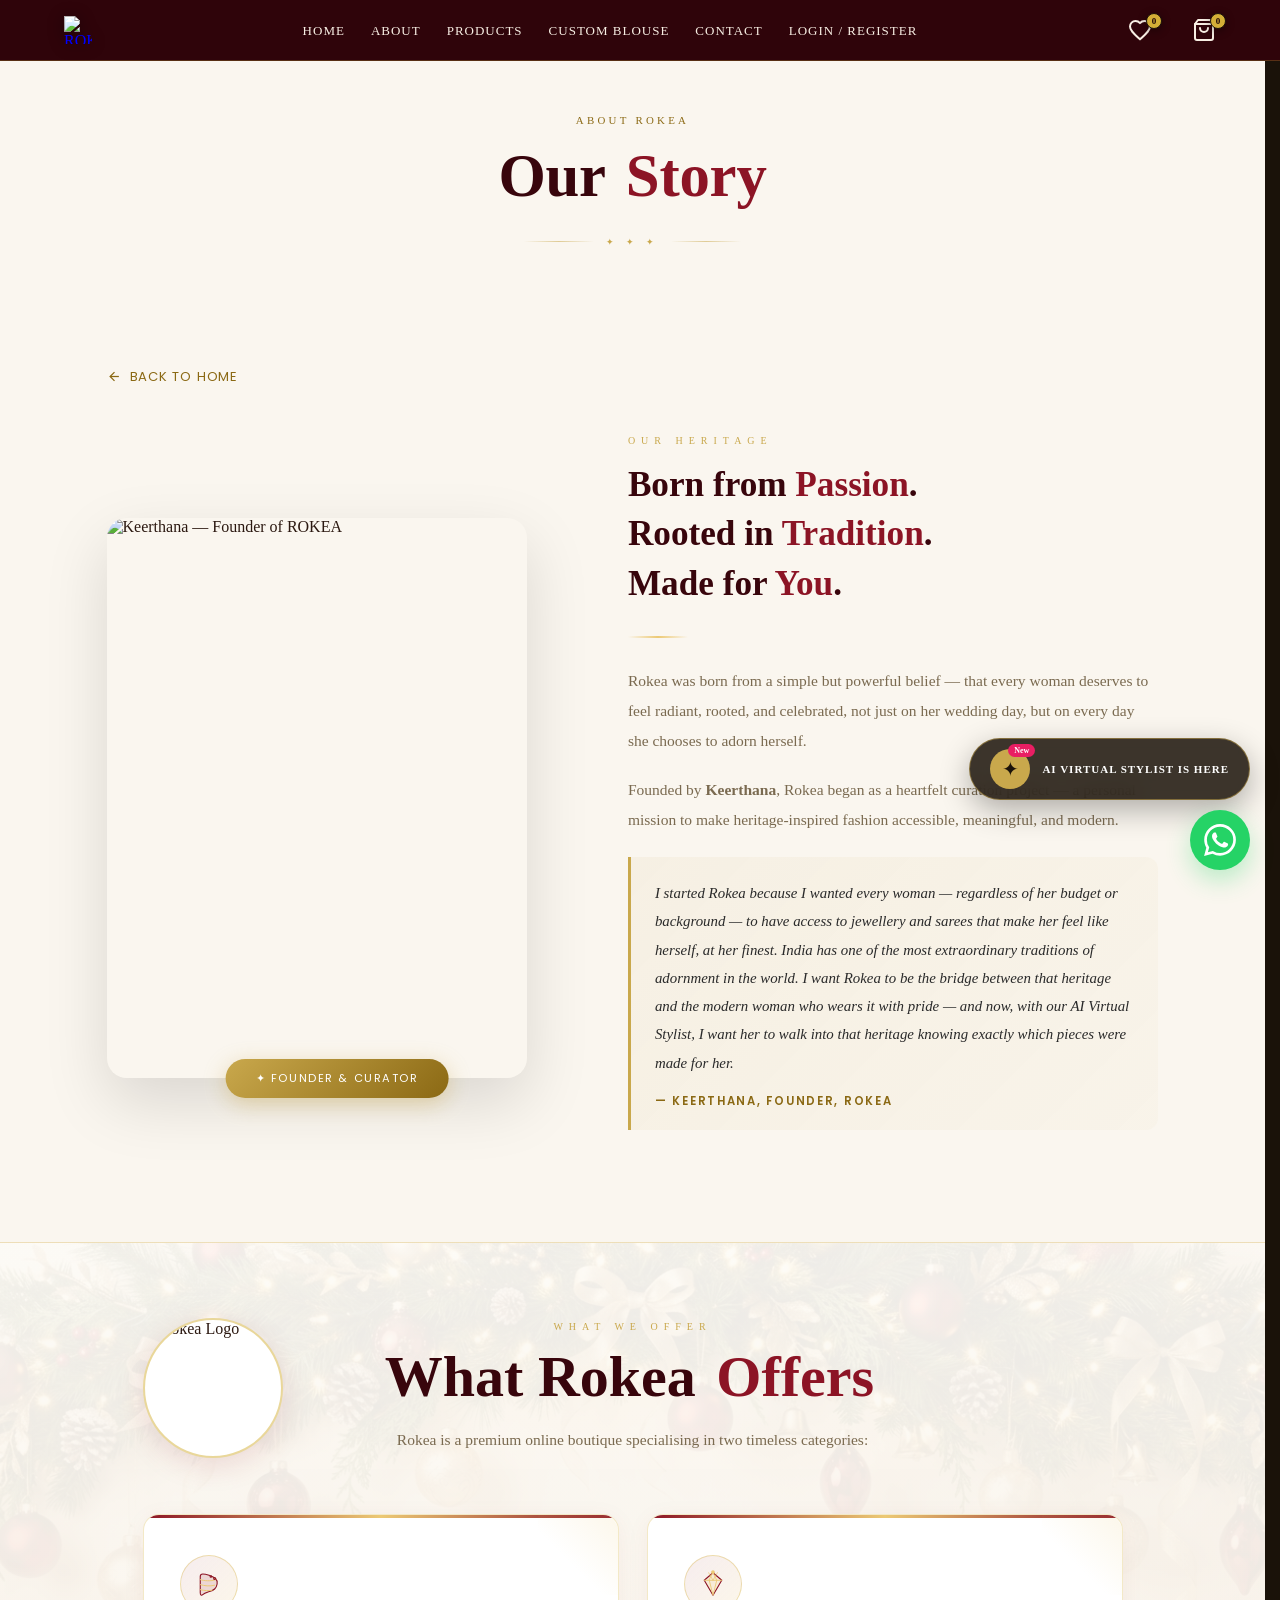
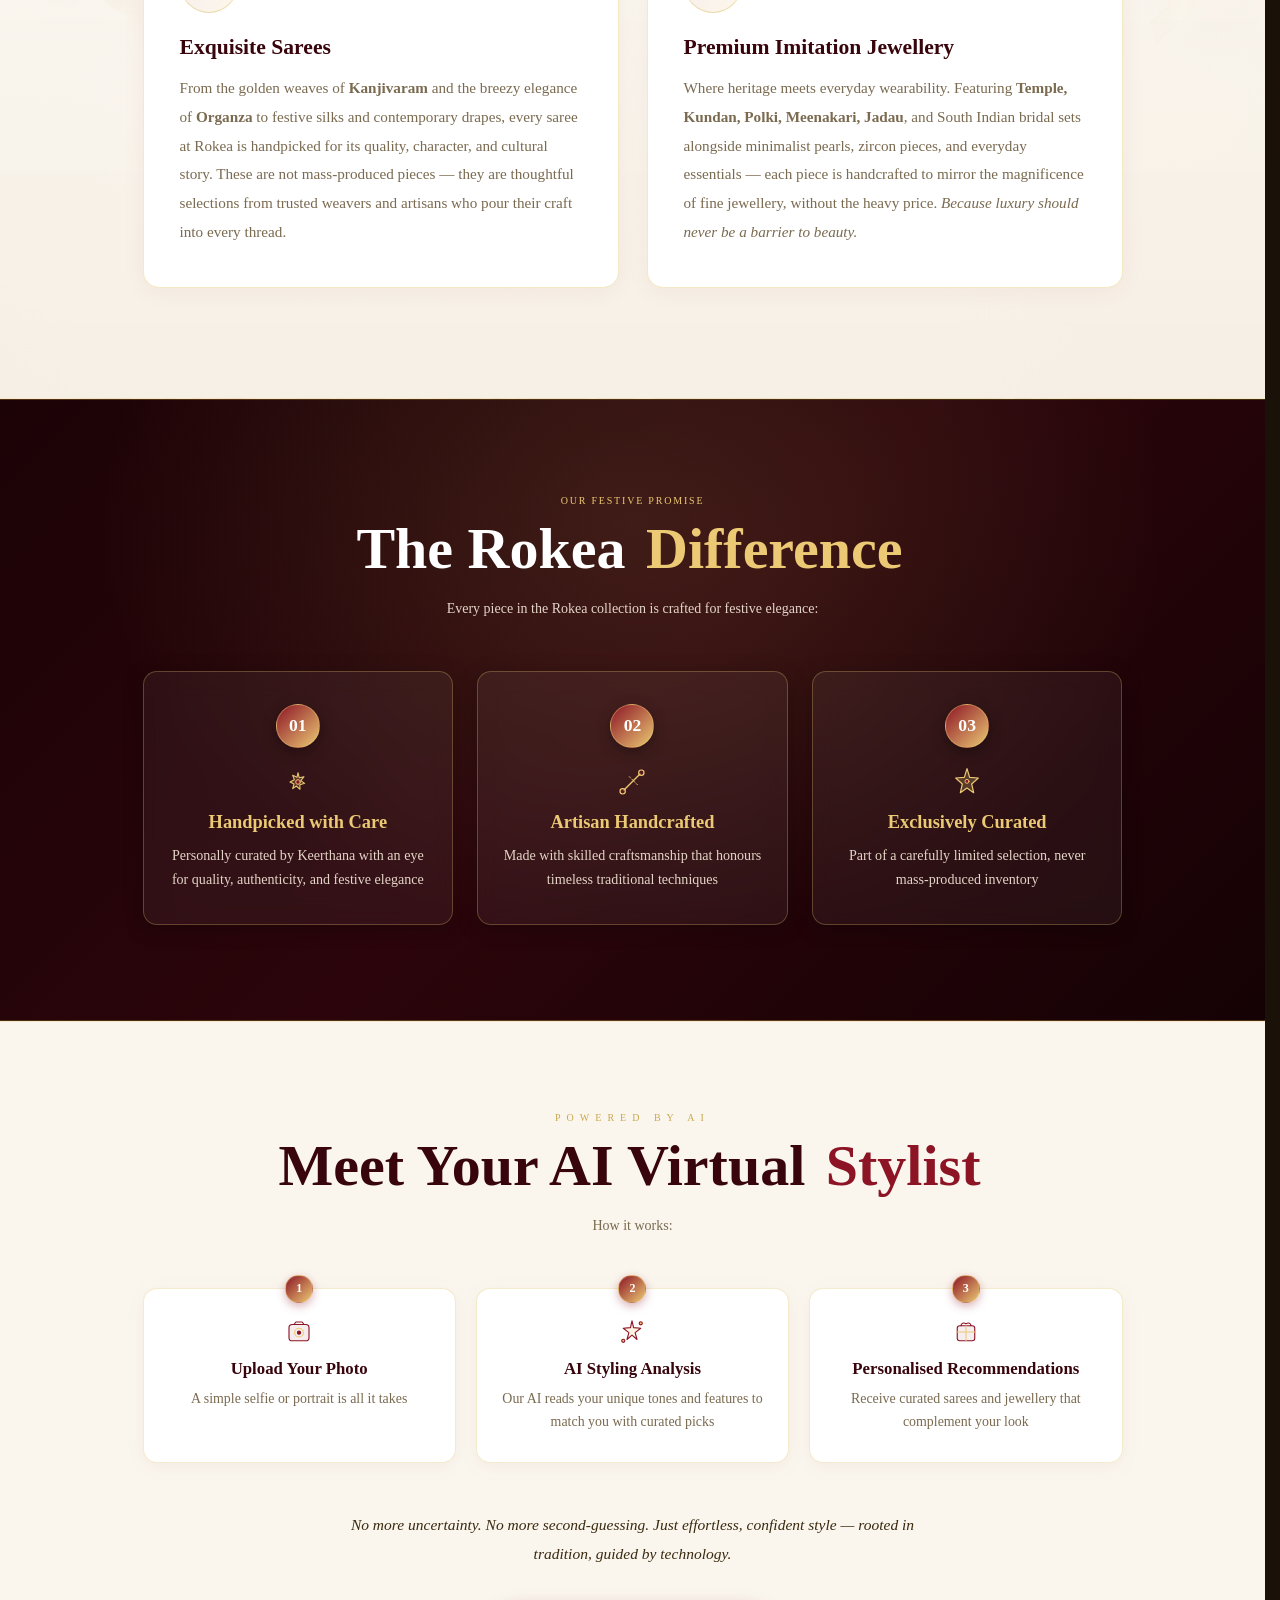
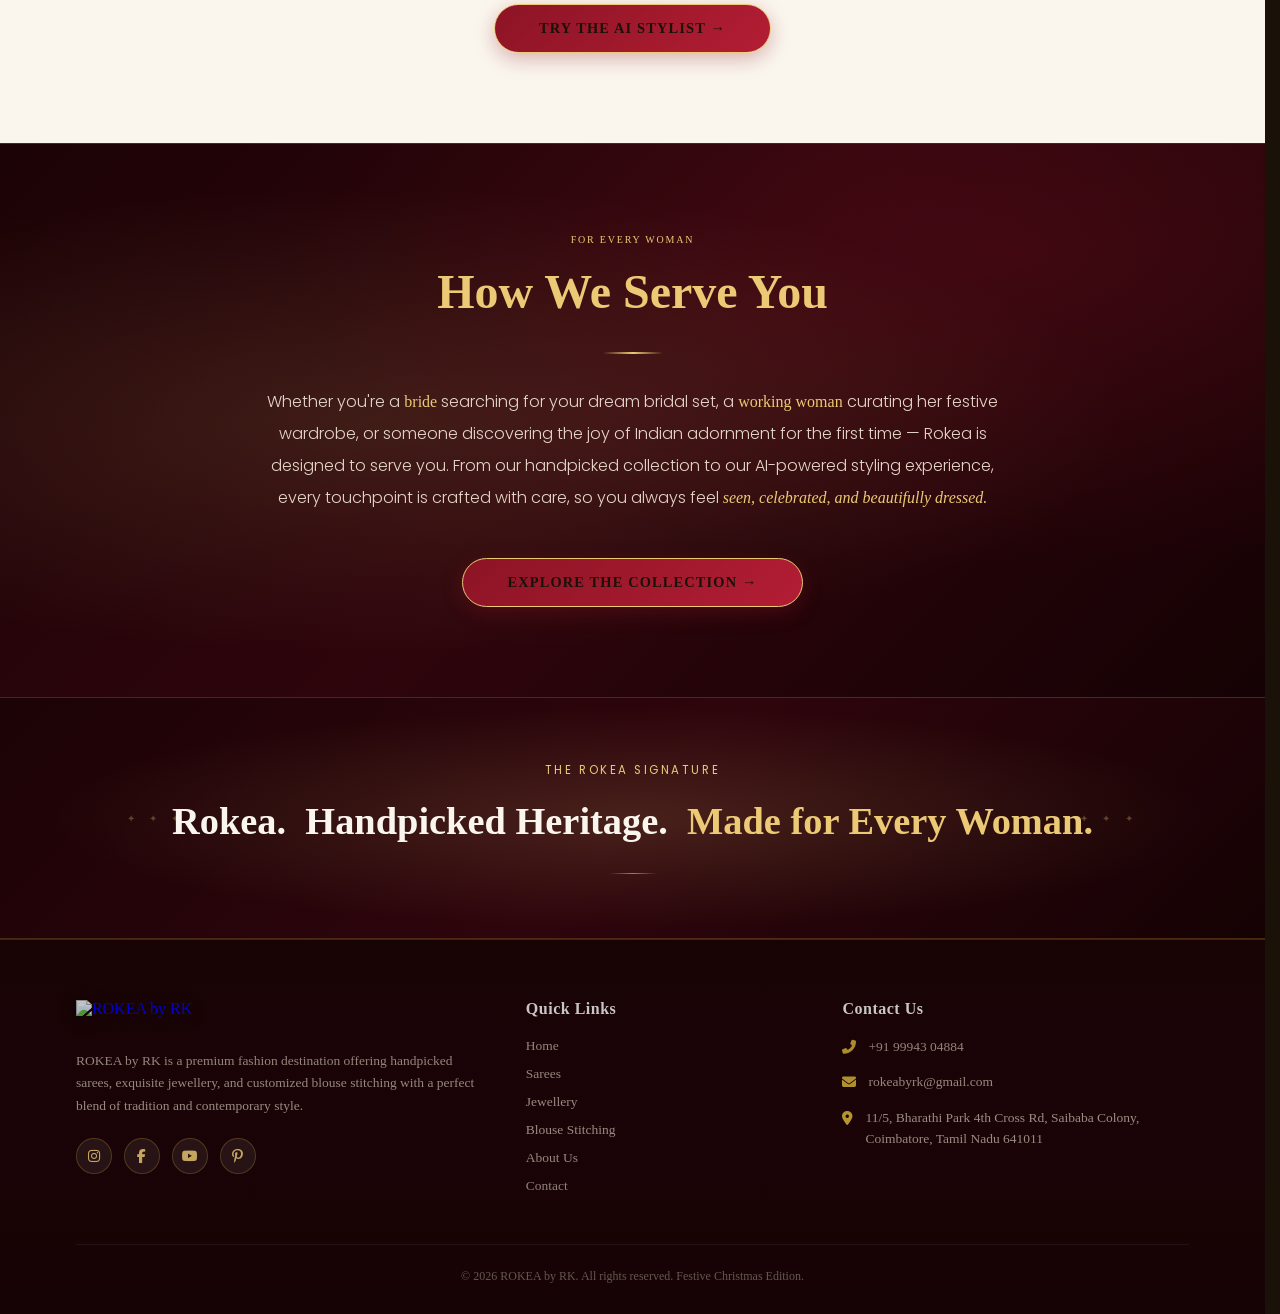
==== commit 5e5a3c00: "Update Christmas theme, responsive styles, and pages" ====
--- a/about.html
+++ b/about.html
@@ -7,6 +7,7 @@
   <link rel="preconnect" href="https://fonts.googleapis.com">
   <link rel="preconnect" href="https://fonts.gstatic.com" crossorigin="">
   <link rel="stylesheet" href="./style.css">
+  <link rel="stylesheet" href="./christmas.css">
   <link rel="stylesheet" href="./mobile.css">
   <!-- Razorpay SDK -->
   <script src="https://checkout.razorpay.com/v1/checkout.js" defer=""></script>
@@ -64,7 +65,7 @@
   <link rel="stylesheet" href="https://cdnjs.cloudflare.com/ajax/libs/font-awesome/6.4.0/css/all.min.css">
 </head>
 
-<body class="about-page">
+<body class="about-page xmas-theme">
 
   <!-- NAV -->
   <nav>
@@ -108,19 +109,23 @@
 
 
   <style>
-    /* About page premium styles */
+    /* About page premium Christmas styles */
     .about-hero-banner {
-      background: linear-gradient(135deg, #1a0a00 0%, #2d1400 40%, #1a0a00 100%);
+      background: 
+        radial-gradient(ellipse at 50% 25%, rgba(236,201,116,0.18) 0%, transparent 60%),
+        linear-gradient(135deg, #1C0306 0%, #38050C 50%, #150204 100%);
       position: relative;
       overflow: hidden;
       padding: 140px 24px 90px;
       text-align: center;
+      border-bottom: 1px solid rgba(212, 175, 55, 0.25);
     }
     .about-hero-banner::before {
       content: '';
       position: absolute;
       inset: 0;
-      background: radial-gradient(ellipse at 50% 0%, rgba(201,168,76,0.18) 0%, transparent 70%);
+      background: radial-gradient(circle at 15% 30%, rgba(236,201,116,0.08) 0%, transparent 40%),
+                  radial-gradient(circle at 85% 70%, rgba(140,20,37,0.3) 0%, transparent 50%);
       pointer-events: none;
     }
     .about-hero-banner::after {
@@ -128,153 +133,182 @@
       position: absolute;
       bottom: -1px; left: 0; right: 0;
       height: 80px;
-      background: var(--cream);
+      background: #FAF6EE;
       clip-path: ellipse(55% 100% at 50% 100%);
     }
     .about-hero-tagline {
-      font-family: 'Playfair Display', serif;
+      font-family: 'Tinos', 'Playfair Display', Georgia, serif;
       font-size: clamp(2rem, 5vw, 3.2rem);
       color: #fff;
       line-height: 1.25;
       margin: 0 auto 20px;
       max-width: 720px;
+      font-weight: 700;
+      letter-spacing: -0.01em;
     }
     .about-hero-tagline em {
-      font-family: 'Great Vibes', cursive;
+      font-family: 'Tinos', 'Playfair Display', Georgia, serif;
       font-style: normal;
-      color: var(--gold);
-      font-size: 1.35em;
-      font-weight: 400;
+      color: #ECC974;
+      font-size: 1em;
+      font-weight: 700;
     }
     .about-hero-sub {
-      color: rgba(255,255,255,0.65);
+      color: #E5D5C8;
       font-family: 'Poppins', sans-serif;
       font-size: 0.95rem;
       letter-spacing: 0.06em;
       margin-bottom: 0;
+      font-weight: 300;
     }
     .about-gold-divider {
       width: 60px; height: 2px;
-      background: linear-gradient(to right, transparent, var(--gold), transparent);
+      background: linear-gradient(to right, transparent, #ECC974, transparent);
       margin: 28px auto;
     }
 
-    /* Offer Cards */
+    /* Offer Cards - Christmas Luxe */
     .offer-grid { display: grid; grid-template-columns: 1fr 1fr; gap: 28px; margin-top: 56px; }
     @media(max-width: 680px){ .offer-grid { grid-template-columns: 1fr; } }
     .offer-card {
       background: #fff;
       border-radius: 16px;
       padding: 40px 36px;
-      border: 1px solid rgba(201,168,76,0.15);
+      border: 1px solid rgba(212, 175, 55, 0.28);
       position: relative;
       overflow: hidden;
       transition: transform 0.3s ease, box-shadow 0.3s ease;
-      box-shadow: 0 4px 24px rgba(0,0,0,0.04);
-    }
-    .offer-card:hover { transform: translateY(-6px); box-shadow: 0 12px 40px rgba(201,168,76,0.14); }
+      box-shadow: 0 4px 24px rgba(140, 20, 37, 0.05);
+    }
+    .offer-card::before {
+      content: '';
+      position: absolute;
+      top: 0; left: 0; right: 0;
+      height: 3px;
+      background: linear-gradient(90deg, #8C1425 0%, #ECC974 50%, #8C1425 100%);
+    }
+    .offer-card:hover { 
+      transform: translateY(-6px); 
+      box-shadow: 0 16px 42px rgba(140, 20, 37, 0.12), 0 0 0 1px rgba(236, 201, 116, 0.4); 
+    }
     .offer-card-icon {
-      width: 56px; height: 56px; border-radius: 50%;
-      background: linear-gradient(135deg, rgba(201,168,76,0.15), rgba(201,168,76,0.05));
-      border: 1.5px solid rgba(201,168,76,0.3);
+      width: 58px; height: 58px; border-radius: 50%;
+      background: linear-gradient(135deg, rgba(140, 20, 37, 0.08), rgba(236, 201, 116, 0.15));
+      border: 1.5px solid rgba(212, 175, 55, 0.35);
       display: flex; align-items: center; justify-content: center;
-      font-size: 1.5rem; margin-bottom: 22px;
+      margin-bottom: 22px;
     }
     .offer-card-corner {
       position: absolute; top: 0; right: 0;
       width: 80px; height: 80px;
-      background: linear-gradient(225deg, rgba(201,168,76,0.1) 0%, transparent 60%);
+      background: linear-gradient(225deg, rgba(236, 201, 116, 0.15) 0%, transparent 60%);
       border-radius: 0 16px 0 0;
     }
 
-    /* Difference badges */
+    /* Difference badges - Velvet Crimson & Gold */
     .diff-grid { display: grid; grid-template-columns: repeat(3, 1fr); gap: 24px; margin-top: 48px; }
     @media(max-width: 680px){ .diff-grid { grid-template-columns: 1fr; } }
     .diff-badge {
-      background: #fff;
-      border: 1px solid rgba(201,168,76,0.18);
+      background: rgba(255, 255, 255, 0.05);
+      border: 1px solid rgba(236, 201, 116, 0.28);
+      backdrop-filter: blur(12px);
       border-radius: 14px;
       padding: 32px 24px;
       text-align: center;
       transition: transform 0.3s, box-shadow 0.3s;
-      box-shadow: 0 2px 16px rgba(0,0,0,0.04);
-    }
-    .diff-badge:hover { transform: translateY(-5px); box-shadow: 0 10px 32px rgba(201,168,76,0.13); }
+      box-shadow: 0 4px 20px rgba(0, 0, 0, 0.25);
+      color: #fff;
+    }
+    .diff-badge:hover { 
+      transform: translateY(-5px); 
+      box-shadow: 0 14px 36px rgba(0, 0, 0, 0.45), 0 0 0 1px rgba(236, 201, 116, 0.5); 
+    }
     .diff-badge-num {
       width: 44px; height: 44px; border-radius: 50%;
-      background: linear-gradient(135deg, var(--gold), var(--gold-dark));
-      color: #fff; font-family: 'Playfair Display', serif;
+      background: linear-gradient(135deg, #8C1425 0%, #ECC974 100%);
+      color: #fff; font-family: 'Tinos', Georgia, serif;
       font-size: 1.1rem; font-weight: 700;
       display: flex; align-items: center; justify-content: center;
       margin: 0 auto 18px;
-      box-shadow: 0 4px 12px rgba(201,168,76,0.35);
+      box-shadow: 0 4px 14px rgba(0, 0, 0, 0.35);
+      border: 1px solid rgba(236, 201, 116, 0.4);
     }
 
     /* AI Steps */
     .ai-steps { display: grid; grid-template-columns: repeat(3, 1fr); gap: 20px; margin: 48px 0; }
     @media(max-width: 680px){ .ai-steps { grid-template-columns: 1fr; } }
     .ai-step {
-      background: rgba(255,255,255,0.7);
-      backdrop-filter: blur(10px);
-      border: 1px solid rgba(201,168,76,0.18);
+      background: #fff;
+      border: 1px solid rgba(212, 175, 55, 0.25);
       border-radius: 14px;
       padding: 28px 22px;
       text-align: center;
       position: relative;
+      box-shadow: 0 4px 20px rgba(140, 20, 37, 0.05);
+      transition: transform 0.3s ease, box-shadow 0.3s ease;
+    }
+    .ai-step:hover {
+      transform: translateY(-4px);
+      box-shadow: 0 12px 32px rgba(140, 20, 37, 0.1);
     }
     .ai-step-number {
       position: absolute; top: -14px; left: 50%; transform: translateX(-50%);
-      background: linear-gradient(135deg, var(--gold), var(--gold-dark));
+      background: linear-gradient(135deg, #8C1425 0%, #ECC974 100%);
       color: #fff; width: 28px; height: 28px; border-radius: 50%;
       font-family: 'Poppins', sans-serif; font-size: 0.75rem; font-weight: 700;
       display: flex; align-items: center; justify-content: center;
-      box-shadow: 0 3px 10px rgba(201,168,76,0.4);
-    }
-    .ai-step-icon { font-size: 1.8rem; margin-bottom: 12px; display: block; }
+      box-shadow: 0 3px 10px rgba(140, 20, 37, 0.35);
+      border: 1px solid rgba(236, 201, 116, 0.4);
+    }
+    .ai-step-icon { margin-bottom: 12px; display: block; }
 
     /* Serve You dark block */
     .serve-dark {
-      background: linear-gradient(135deg, #1a0a00 0%, #2d1800 100%);
+      background: linear-gradient(135deg, #1C0306 0%, #2E050C 50%, #150204 100%);
       position: relative; overflow: hidden;
       padding: 90px 24px;
       text-align: center;
+      border-top: 1px solid rgba(212, 175, 55, 0.22);
+      border-bottom: 1px solid rgba(212, 175, 55, 0.22);
     }
     .serve-dark::before {
       content: '';
       position: absolute; inset: 0;
-      background: radial-gradient(ellipse at 30% 50%, rgba(201,168,76,0.12), transparent 60%),
-                  radial-gradient(ellipse at 80% 20%, rgba(201,168,76,0.08), transparent 50%);
+      background: radial-gradient(ellipse at 30% 50%, rgba(236, 201, 116, 0.12), transparent 60%),
+                  radial-gradient(ellipse at 80% 20%, rgba(140, 20, 37, 0.25), transparent 50%);
     }
     .serve-quote {
-      font-family: 'Great Vibes', cursive;
+      font-family: 'Tinos', 'Playfair Display', Georgia, serif;
       font-size: clamp(2rem, 5vw, 3rem);
-      color: var(--gold);
+      color: #ECC974;
+      font-weight: 700;
       display: inline-block;
       margin-bottom: 28px;
       line-height: 1.3;
     }
-    /* Owner profile responsive */
+    /* Owner profile responsive - Photo on Left, Text on Right */
     .about-intro-grid {
-      display: grid;
-      grid-template-columns: 1fr 1.15fr;
-      gap: 72px;
-      align-items: center;
+      display: grid !important;
+      grid-template-columns: 1fr 1.15fr !important;
+      gap: 60px !important;
+      align-items: center !important;
     }
     .about-intro-visual {
       position: relative;
+      width: 100%;
     }
     .about-intro-text {
-      padding-top: 8px;
-    }
-
-    @media(max-width: 991px) {
+      padding-top: 0;
+      text-align: left;
+    }
+
+    @media(max-width: 860px) {
       .about-intro-grid {
-        grid-template-columns: 1fr;
-        gap: 48px;
+        grid-template-columns: 1fr !important;
+        gap: 40px !important;
       }
       .about-intro-text {
         text-align: center;
-        padding-top: 0;
       }
       .about-intro-text .about-gold-divider {
         margin: 0 auto 28px !important;
@@ -316,22 +350,24 @@
       animation: ashFade 0.6s ease both 0.1s;
     }
     .ash-title {
-      font-family: 'Playfair Display', serif;
-      font-size: clamp(2.2rem, 5vw, 3.6rem);
+      font-family: 'Tinos', 'Times New Roman', Times, 'Playfair Display', Georgia, serif;
+      font-size: clamp(2.4rem, 5.2vw, 3.8rem);
       font-weight: 700;
-      color: var(--charcoal, #1a1a1a);
+      color: #38050C;
       line-height: 1.2;
-      margin: 0 0 26px;
+      margin: 0 0 24px;
       animation: ashFade 0.6s ease both 0.22s;
       display: block;
+      letter-spacing: -0.2px;
     }
     .ash-title .ash-script {
-      font-family: 'Great Vibes', cursive;
-      font-size: 1.5em;
-      font-weight: 400;
-      display: inline;
-      color: var(--gold);
-      vertical-align: middle;
+      font-family: 'Tinos', 'Times New Roman', Times, 'Playfair Display', Georgia, serif;
+      font-size: 1em;
+      font-weight: 700;
+      font-style: normal;
+      display: inline-block;
+      color: #8C1425;
+      margin-left: 6px;
     }
     .ash-rule {
       display: flex;
@@ -373,8 +409,8 @@
         Back to Home
       </a>
 
-      <!-- Side-by-side grid -->
-      <div class="about-intro-grid">
+      <!-- Side-by-side grid: Photo on Left, Text Content on Right -->
+      <div class="about-intro-grid" style="display: grid; grid-template-columns: 1fr 1.15fr; gap: 60px; align-items: center;">
 
         <!-- LEFT — Photo -->
         <div class="about-intro-visual">
@@ -391,10 +427,10 @@
         <div class="about-intro-text">
           <span class="section-label" style="display:block;margin-bottom:14px;">Our Heritage</span>
 
-          <h2 style="font-family:'Playfair Display',serif;font-size:clamp(1.6rem,3.2vw,2.2rem);color:var(--charcoal,#1a1a1a);line-height:1.4;margin-bottom:28px;font-weight:600;">
-            Born from <em style="font-family:'Great Vibes',cursive;font-size:1.4em;font-weight:400;font-style:normal;padding:0 4px;color:var(--gold);">Passion</em>.<br>
-            Rooted in <em style="font-family:'Great Vibes',cursive;font-size:1.4em;font-weight:400;font-style:normal;padding:0 4px;color:var(--gold);">Tradition</em>.<br>
-            Made for <em style="font-family:'Great Vibes',cursive;font-size:1.4em;font-weight:400;font-style:normal;padding:0 4px;color:var(--gold);">You</em>.
+          <h2 style="font-family:'Tinos',serif;font-size:clamp(1.6rem,3.2vw,2.2rem);color:#38050C;line-height:1.4;margin-bottom:28px;font-weight:700;">
+            Born from <em style="font-family:'Tinos',serif;font-size:1em;font-weight:700;font-style:normal;color:#8C1425;">Passion</em>.<br>
+            Rooted in <em style="font-family:'Tinos',serif;font-size:1em;font-weight:700;font-style:normal;color:#8C1425;">Tradition</em>.<br>
+            Made for <em style="font-family:'Tinos',serif;font-size:1em;font-weight:700;font-style:normal;color:#8C1425;">You</em>.
           </h2>
 
           <div class="about-gold-divider" style="margin:0 0 28px;"></div>
@@ -422,7 +458,7 @@
   </section>
 
   <!-- ═══ WHAT ROKEA OFFERS ═══ -->
-  <section id="about" style="background-image: url('image copy 9.png'); background-size: cover; background-position: center; background-repeat: no-repeat; padding:60px 24px 100px; border-top:1px solid rgba(201,168,76,0.1);">
+  <section id="about" class="xmas-about-offers-section" style="position:relative; background-image: linear-gradient(180deg, rgba(253, 251, 247, 0.94) 0%, rgba(247, 240, 230, 0.96) 100%), url('assets/christmas/hanging_garland.jpg'); background-size: cover; background-position: center top; padding:75px 24px 110px; border-top:1px solid rgba(212,175,55,0.25); border-bottom:1px solid rgba(212,175,55,0.2);">
     <div style="max-width:980px;margin:0 auto;">
 
       <!-- Section heading -->
@@ -431,8 +467,8 @@
         .offer-round-badge {
           position:absolute; left:0; top:50%; transform:translateY(-50%);
           width:140px; height:140px; border-radius:50%; background:#fff;
-          border:2px solid rgba(201,168,76,0.4); display:flex; align-items:center; justify-content:center;
-          box-shadow:0 8px 30px rgba(201,168,76,0.15); z-index:2; overflow:hidden;
+          border:2px solid rgba(212,175,55,0.5); display:flex; align-items:center; justify-content:center;
+          box-shadow:0 8px 30px rgba(140,20,37,0.12); z-index:2; overflow:hidden;
         }
         @media(max-width: 800px) {
           .offer-header-wrapper { flex-direction:column; align-items:center; gap:24px; min-height:auto; }
@@ -445,7 +481,7 @@
         </div>
         <div style="text-align:center;max-width:560px;position:relative;z-index:1;">
           <span class="section-label" style="display:block;margin-bottom:12px;">What We Offer</span>
-          <h2 class="section-title" style="margin-bottom:16px;">What Rokea <em style="font-family:'Great Vibes',cursive;font-size:1.4em;font-weight:400;font-style:normal;color:var(--gold);padding:0 6px;">Offers</em></h2>
+          <h2 class="section-title" style="margin-bottom:16px;font-family:'Tinos',serif;color:#38050C;font-weight:700;">What Rokea <em style="font-family:'Tinos',serif;font-size:1em;font-weight:700;font-style:normal;color:#8C1425;padding:0 6px;">Offers</em></h2>
           <p class="about-p" style="margin:0 auto;font-size:0.97rem;line-height:1.85;">
             Rokea is a premium online boutique specialising in two timeless categories:
           </p>
@@ -457,8 +493,17 @@
         <!-- Sarees -->
         <div class="offer-card">
           <div class="offer-card-corner"></div>
-          <div class="offer-card-icon">🥻</div>
-          <h3 style="font-family:'Playfair Display',serif;font-size:1.35rem;color:var(--gold-dark);margin-bottom:14px;">Exquisite Sarees</h3>
+          <div class="offer-card-icon" aria-label="Handcrafted Sarees">
+            <svg viewBox="0 0 48 48" fill="none" stroke="currentColor" stroke-width="1.8" stroke-linecap="round" stroke-linejoin="round" style="width: 30px; height: 30px; color: #8C1425;">
+              <path d="M14 8 C18 8, 30 11, 35 16 C39 20, 37 28, 33 32 C29 36, 18 37, 14 41 C12 43, 10 42, 10 38 L10 12 C10 9.8, 11.8 8, 14 8 Z" fill="rgba(140,20,37,0.12)" stroke="#8C1425"/>
+              <path d="M10 17 C16 19, 27 20, 35 17" stroke="#ECC974" stroke-width="1.6"/>
+              <path d="M10 25 C17 27, 25 28, 33 26" stroke="#ECC974" stroke-width="1.6"/>
+              <path d="M10 33 C17 35, 23 35, 29 34" stroke="#ECC974" stroke-width="1.6"/>
+              <circle cx="33" cy="15" r="1.5" fill="#ECC974"/>
+              <circle cx="27" cy="12" r="1.2" fill="#ECC974"/>
+            </svg>
+          </div>
+          <h3 style="font-family:'Tinos',serif;font-size:1.35rem;color:#38050C;font-weight:700;margin-bottom:14px;">Exquisite Sarees</h3>
           <p class="about-p" style="line-height:1.9;margin:0;font-size:0.95rem;">
             From the golden weaves of <strong>Kanjivaram</strong> and the breezy elegance of <strong>Organza</strong> to festive silks and contemporary drapes, every saree at Rokea is handpicked for its quality, character, and cultural story. These are not mass-produced pieces — they are thoughtful selections from trusted weavers and artisans who pour their craft into every thread.
           </p>
@@ -467,8 +512,17 @@
         <!-- Jewellery -->
         <div class="offer-card">
           <div class="offer-card-corner"></div>
-          <div class="offer-card-icon">💎</div>
-          <h3 style="font-family:'Playfair Display',serif;font-size:1.35rem;color:var(--gold-dark);margin-bottom:14px;">Premium Imitation Jewellery</h3>
+          <div class="offer-card-icon" aria-label="Heritage Jewellery">
+            <svg viewBox="0 0 48 48" fill="none" stroke="currentColor" stroke-width="1.8" stroke-linecap="round" stroke-linejoin="round" style="width: 30px; height: 30px; color: #ECC974;">
+              <polygon points="24 6 38 18 24 42 10 18" fill="rgba(236,201,116,0.18)" stroke="#8C1425" stroke-width="1.8"/>
+              <polygon points="24 6 30 18 24 42 18 18" stroke="#ECC974" stroke-width="1.4"/>
+              <line x1="10" y1="18" x2="38" y2="18" stroke="#ECC974" stroke-width="1.5"/>
+              <line x1="17" y1="6" x2="24" y2="18" stroke="#ECC974" stroke-width="1.2"/>
+              <line x1="31" y1="6" x2="24" y2="18" stroke="#ECC974" stroke-width="1.2"/>
+              <circle cx="24" cy="5" r="2" fill="#ECC974"/>
+            </svg>
+          </div>
+          <h3 style="font-family:'Tinos',serif;font-size:1.35rem;color:#38050C;font-weight:700;margin-bottom:14px;">Premium Imitation Jewellery</h3>
           <p class="about-p" style="line-height:1.9;margin:0;font-size:0.95rem;">
             Where heritage meets everyday wearability. Featuring <strong>Temple, Kundan, Polki, Meenakari, Jadau</strong>, and South Indian bridal sets alongside minimalist pearls, zircon pieces, and everyday essentials — each piece is handcrafted to mirror the magnificence of fine jewellery, without the heavy price. <em>Because luxury should never be a barrier to beauty.</em>
           </p>
@@ -479,32 +533,43 @@
   </section>
 
   <!-- ═══ THE ROKEA DIFFERENCE ═══ -->
-  <section style="background-image: url('image copy 10.png'); background-size: cover; background-position: center center; background-repeat: no-repeat; padding:90px 24px; border-top:1px solid rgba(201,168,76,0.1);">
+  <section class="xmas-about-diff-section" style="position:relative; background-image: radial-gradient(ellipse at 50% 20%, rgba(236,201,116,0.12) 0%, transparent 60%), linear-gradient(135deg, #1C0306 0%, #2B050B 50%, #150204 100%), url('assets/3rdsection.png'); background-size: cover; background-position: center; padding:95px 24px; border-top:1px solid rgba(212,175,55,0.25); border-bottom:1px solid rgba(212,175,55,0.25); color:#fff; overflow:hidden;">
     <div style="max-width:980px;margin:0 auto;text-align:center;">
-      <span class="section-label" style="display:block;margin-bottom:10px;">Our Promise</span>
-      <h2 class="section-title" style="margin-bottom:12px;">The Rokea <em style="font-family:'Great Vibes',cursive;font-size:1.4em;font-weight:400;font-style:normal;color:var(--gold);padding:0 6px;">Difference</em></h2>
-      <p class="about-p" style="max-width:520px;margin:0 auto 0;text-align:center;">Every piece in the Rokea collection is:</p>
+      <span class="section-label" style="display:block;margin-bottom:10px;color:#ECC974;letter-spacing:0.18em;">Our Festive Promise</span>
+      <h2 class="section-title" style="margin-bottom:12px;font-family:'Tinos',serif;color:#FFFFFF;font-weight:700;">The Rokea <em style="font-family:'Tinos',serif;font-size:1em;font-weight:700;font-style:normal;color:#ECC974;padding:0 6px;">Difference</em></h2>
+      <p class="about-p" style="max-width:540px;margin:0 auto 0;text-align:center;color:#E5D5C8;">Every piece in the Rokea collection is crafted for festive elegance:</p>
       <div class="diff-grid">
 
         <div class="diff-badge">
           <div class="diff-badge-num">01</div>
-          <div style="font-size:1.8rem;margin-bottom:12px;">🫶</div>
-          <h4 style="font-family:'Playfair Display',serif;font-size:1.05rem;color:var(--gold-dark);margin-bottom:10px;">Handpicked</h4>
-          <p class="about-p" style="margin:0;font-size:0.88rem;line-height:1.75;">Personally curated by Keerthana with an eye for quality, authenticity, and elegance</p>
+          <svg viewBox="0 0 48 48" fill="none" stroke="currentColor" stroke-width="1.8" stroke-linecap="round" stroke-linejoin="round" style="width: 32px; height: 32px; color: #ECC974; margin: 0 auto 14px; display: block;">
+            <path d="M24 10 L25.8 17.5 L33 16 L28.2 22 L34 26 L26.8 28 L27 35 L21.5 30 L16 34 L18 27 L12 24 L18.5 20.5 L16 14 L22.5 17 Z" fill="rgba(236,201,116,0.18)" stroke="#ECC974" stroke-width="1.6"/>
+            <circle cx="24" cy="24" r="3.5" fill="#8C1425" stroke="#ECC974" stroke-width="1.5"/>
+          </svg>
+          <h4 style="font-family:'Tinos',serif;font-size:1.15rem;color:#ECC974;font-weight:700;margin-bottom:10px;">Handpicked with Care</h4>
+          <p class="about-p" style="margin:0;font-size:0.88rem;line-height:1.75;color:#E5D5C8;">Personally curated by Keerthana with an eye for quality, authenticity, and festive elegance</p>
         </div>
 
         <div class="diff-badge">
           <div class="diff-badge-num">02</div>
-          <div style="font-size:1.8rem;margin-bottom:12px;">✂️</div>
-          <h4 style="font-family:'Playfair Display',serif;font-size:1.05rem;color:var(--gold-dark);margin-bottom:10px;">Handcrafted</h4>
-          <p class="about-p" style="margin:0;font-size:0.88rem;line-height:1.75;">Made with skilled craftsmanship that honours traditional techniques</p>
+          <svg viewBox="0 0 48 48" fill="none" stroke="currentColor" stroke-width="1.8" stroke-linecap="round" stroke-linejoin="round" style="width: 32px; height: 32px; color: #ECC974; margin: 0 auto 14px; display: block;">
+            <path d="M12 36 L24 24 M36 12 L24 24" stroke="#ECC974" stroke-width="2"/>
+            <circle cx="10" cy="38" r="4" fill="rgba(140,20,37,0.3)" stroke="#ECC974" stroke-width="1.8"/>
+            <circle cx="38" cy="10" r="4" fill="rgba(140,20,37,0.3)" stroke="#ECC974" stroke-width="1.8"/>
+            <line x1="20" y1="16" x2="32" y2="28" stroke="#ECC974" stroke-width="1.5" stroke-dasharray="2 3"/>
+          </svg>
+          <h4 style="font-family:'Tinos',serif;font-size:1.15rem;color:#ECC974;font-weight:700;margin-bottom:10px;">Artisan Handcrafted</h4>
+          <p class="about-p" style="margin:0;font-size:0.88rem;line-height:1.75;color:#E5D5C8;">Made with skilled craftsmanship that honours timeless traditional techniques</p>
         </div>
 
         <div class="diff-badge">
           <div class="diff-badge-num">03</div>
-          <div style="font-size:1.8rem;margin-bottom:12px;">✨</div>
-          <h4 style="font-family:'Playfair Display',serif;font-size:1.05rem;color:var(--gold-dark);margin-bottom:10px;">Exclusively Collected</h4>
-          <p class="about-p" style="margin:0;font-size:0.88rem;line-height:1.75;">Part of a carefully limited selection, not mass-produced inventory</p>
+          <svg viewBox="0 0 48 48" fill="none" stroke="currentColor" stroke-width="1.8" stroke-linecap="round" stroke-linejoin="round" style="width: 32px; height: 32px; color: #ECC974; margin: 0 auto 14px; display: block;">
+            <path d="M24 4 L28 17 L41 18 L31 27 L34 40 L24 33 L14 40 L17 27 L7 18 L20 17 Z" fill="rgba(236,201,116,0.22)" stroke="#ECC974" stroke-width="1.8"/>
+            <circle cx="24" cy="23" r="3" fill="#8C1425" stroke="#ECC974" stroke-width="1.4"/>
+          </svg>
+          <h4 style="font-family:'Tinos',serif;font-size:1.15rem;color:#ECC974;font-weight:700;margin-bottom:10px;">Exclusively Curated</h4>
+          <p class="about-p" style="margin:0;font-size:0.88rem;line-height:1.75;color:#E5D5C8;">Part of a carefully limited selection, never mass-produced inventory</p>
         </div>
 
       </div>
@@ -512,33 +577,53 @@
   </section>
 
   <!-- ═══ MEET YOUR AI VIRTUAL STYLIST ═══ -->
-  <section style="background:var(--cream);padding:90px 24px;border-top:1px solid rgba(201,168,76,0.1);">
+  <section style="background:#FAF6EE;padding:90px 24px;border-top:1px solid rgba(212,175,55,0.2);">
     <div style="max-width:980px;margin:0 auto;text-align:center;">
       <span class="section-label" style="display:block;margin-bottom:10px;">Powered by AI</span>
-      <h2 class="section-title" style="margin-bottom:12px;">
-        Meet Your AI Virtual <em style="font-family:'Great Vibes',cursive;font-size:1.4em;font-weight:400;font-style:normal;color:var(--gold);padding:0 6px;">Stylist</em> ✨
+      <h2 class="section-title" style="margin-bottom:12px;font-family:'Tinos',serif;color:#38050C;font-weight:700;">
+        Meet Your AI Virtual <em style="font-family:'Tinos',serif;font-size:1em;font-weight:700;font-style:normal;color:#8C1425;padding:0 6px;">Stylist</em>
       </h2>
       <p class="about-p" style="max-width:540px;margin:0 auto 16px;text-align:center;">How it works:</p>
       <div class="ai-steps">
 
         <div class="ai-step">
           <div class="ai-step-number">1</div>
-          <span class="ai-step-icon">🤳</span>
-          <h4 style="font-family:'Playfair Display',serif;font-size:1rem;color:var(--gold-dark);margin-bottom:8px;">Upload Your Photo</h4>
+          <span class="ai-step-icon">
+            <svg viewBox="0 0 48 48" fill="none" stroke="currentColor" stroke-width="1.8" stroke-linecap="round" stroke-linejoin="round" style="width: 30px; height: 30px; color: #8C1425; margin: 0 auto; display: block;">
+              <rect x="8" y="12" width="32" height="26" rx="5" stroke="#8C1425" fill="rgba(140,20,37,0.08)"/>
+              <circle cx="24" cy="25" r="7" stroke="#ECC974" stroke-width="1.8"/>
+              <circle cx="24" cy="25" r="2.5" fill="#8C1425"/>
+              <path d="M16 12 L19 8 L29 8 L32 12" stroke="#8C1425"/>
+            </svg>
+          </span>
+          <h4 style="font-family:'Tinos',serif;font-size:1.05rem;color:#38050C;font-weight:700;margin-bottom:8px;">Upload Your Photo</h4>
           <p class="about-p" style="margin:0;font-size:0.87rem;line-height:1.7;">A simple selfie or portrait is all it takes</p>
         </div>
 
         <div class="ai-step">
           <div class="ai-step-number">2</div>
-          <span class="ai-step-icon">🤖</span>
-          <h4 style="font-family:'Playfair Display',serif;font-size:1rem;color:var(--gold-dark);margin-bottom:8px;">AI Styling Analysis</h4>
+          <span class="ai-step-icon">
+            <svg viewBox="0 0 48 48" fill="none" stroke="currentColor" stroke-width="1.8" stroke-linecap="round" stroke-linejoin="round" style="width: 30px; height: 30px; color: #8C1425; margin: 0 auto; display: block;">
+              <path d="M24 6 L26.5 17 L38 18 L29 25 L32 36 L24 29 L16 36 L19 25 L10 18 L21.5 17 Z" fill="rgba(236,201,116,0.2)" stroke="#8C1425" stroke-width="1.8"/>
+              <circle cx="38" cy="10" r="2.5" fill="#ECC974"/>
+              <circle cx="10" cy="38" r="2.5" fill="#ECC974"/>
+            </svg>
+          </span>
+          <h4 style="font-family:'Tinos',serif;font-size:1.05rem;color:#38050C;font-weight:700;margin-bottom:8px;">AI Styling Analysis</h4>
           <p class="about-p" style="margin:0;font-size:0.87rem;line-height:1.7;">Our AI reads your unique tones and features to match you with curated picks</p>
         </div>
 
         <div class="ai-step">
           <div class="ai-step-number">3</div>
-          <span class="ai-step-icon">💫</span>
-          <h4 style="font-family:'Playfair Display',serif;font-size:1rem;color:var(--gold-dark);margin-bottom:8px;">Personalised Recommendations</h4>
+          <span class="ai-step-icon">
+            <svg viewBox="0 0 48 48" fill="none" stroke="currentColor" stroke-width="1.8" stroke-linecap="round" stroke-linejoin="round" style="width: 30px; height: 30px; color: #8C1425; margin: 0 auto; display: block;">
+              <rect x="10" y="14" width="28" height="24" rx="4" stroke="#8C1425" fill="rgba(140,20,37,0.08)"/>
+              <line x1="10" y1="24" x2="38" y2="24" stroke="#ECC974" stroke-width="1.6"/>
+              <line x1="24" y1="14" x2="24" y2="38" stroke="#ECC974" stroke-width="1.6"/>
+              <path d="M16 14 C16 10, 20 8, 24 11 C28 8, 32 10, 32 14" stroke="#8C1425" stroke-width="1.8" fill="none"/>
+            </svg>
+          </span>
+          <h4 style="font-family:'Tinos',serif;font-size:1.05rem;color:#38050C;font-weight:700;margin-bottom:8px;">Personalised Recommendations</h4>
           <p class="about-p" style="margin:0;font-size:0.87rem;line-height:1.7;">Receive curated sarees and jewellery that complement your look</p>
         </div>
 
@@ -548,118 +633,114 @@
         No more uncertainty. No more second-guessing. Just effortless, confident style — rooted in tradition, guided by technology.
       </p>
 
-      <a href="ai-stylist.html" class="btn-primary" style="display:inline-block;text-decoration:none;padding:15px 44px;font-size:0.9rem;letter-spacing:0.08em;">Try the AI Stylist →</a>
+      <a href="ai-stylist.html" class="btn-primary" style="display:inline-block;text-decoration:none;padding:15px 44px;font-size:0.9rem;letter-spacing:0.08em;background:linear-gradient(135deg,#8C1425,#B31D34);border:1px solid #ECC974;box-shadow:0 6px 20px rgba(140,20,37,0.3);">Try the AI Stylist &rarr;</a>
     </div>
   </section>
 
   <!-- ═══ HOW WE SERVE YOU ═══ -->
   <div class="serve-dark">
     <div style="max-width:740px;margin:0 auto;position:relative;z-index:1;">
-      <span class="section-label" style="display:block;margin-bottom:16px;color:rgba(255,255,255,0.5);">For Every Woman</span>
+      <span class="section-label" style="display:block;margin-bottom:16px;color:#ECC974;letter-spacing:0.18em;">For Every Woman</span>
       <span class="serve-quote">How We Serve You</span>
       <div class="about-gold-divider" style="margin:0 auto 32px;"></div>
-      <p style="font-family:'Poppins',sans-serif;font-size:1rem;line-height:2;color:rgba(255,255,255,0.78);font-weight:300;">
-        Whether you're a <strong style="font-weight:500;color:var(--gold);">bride</strong> searching for your dream bridal set, a <strong style="font-weight:500;color:var(--gold);">working woman</strong> curating her festive wardrobe, or someone discovering the joy of Indian adornment for the first time — Rokea is designed to serve you. From our handpicked collection to our AI-powered styling experience, every touchpoint is crafted with care, so you always feel <em style="color:var(--gold);">seen, celebrated, and beautifully dressed.</em>
+      <p style="font-family:'Poppins',sans-serif;font-size:1rem;line-height:2;color:#E5D5C8;font-weight:300;">
+        Whether you're a <strong style="font-weight:500;color:#ECC974;">bride</strong> searching for your dream bridal set, a <strong style="font-weight:500;color:#ECC974;">working woman</strong> curating her festive wardrobe, or someone discovering the joy of Indian adornment for the first time — Rokea is designed to serve you. From our handpicked collection to our AI-powered styling experience, every touchpoint is crafted with care, so you always feel <em style="color:#ECC974;">seen, celebrated, and beautifully dressed.</em>
       </p>
       <div style="margin-top:44px;">
-        <a href="collections.html" class="btn-primary" style="display:inline-block;text-decoration:none;padding:15px 44px;font-size:0.9rem;letter-spacing:0.08em;">Explore the Collection →</a>
-      </div>
-    </div>
-      </div>
-    
-  
+        <a href="collections.html" class="btn-primary" style="display:inline-block;text-decoration:none;padding:15px 44px;font-size:0.9rem;letter-spacing:0.08em;background:linear-gradient(135deg,#8C1425,#B31D34);border:1px solid #ECC974;box-shadow:0 6px 20px rgba(140,20,37,0.3);">Explore the Collection &rarr;</a>
+      </div>
+    </div>
+  </div>
 
   <!-- ═══ BRAND TAGLINE STRIP ═══ -->
-  <div style="background:linear-gradient(135deg,#0e0500 0%,#1e0c00 50%,#0e0500 100%);padding:64px 24px;text-align:center;position:relative;overflow:hidden;">
+  <div style="background:linear-gradient(135deg,#1C0306 0%,#2E050C 50%,#150204 100%);padding:64px 24px;text-align:center;position:relative;overflow:hidden;border-bottom:1px solid rgba(212,175,55,0.22);">
     <!-- Radial glow -->
-    <div style="position:absolute;inset:0;background:radial-gradient(ellipse at 50% 50%,rgba(201,168,76,0.12) 0%,transparent 65%);pointer-events:none;"></div>
+    <div style="position:absolute;inset:0;background:radial-gradient(ellipse at 50% 50%,rgba(236,201,116,0.14) 0%,transparent 65%);pointer-events:none;"></div>
     <!-- Decorative dots -->
-    <div style="position:absolute;top:50%;left:10%;transform:translateY(-50%);color:rgba(201,168,76,0.2);font-size:0.6rem;letter-spacing:6px;">✦ ✦ ✦</div>
-    <div style="position:absolute;top:50%;right:10%;transform:translateY(-50%);color:rgba(201,168,76,0.2);font-size:0.6rem;letter-spacing:6px;">✦ ✦ ✦</div>
+    <div style="position:absolute;top:50%;left:10%;transform:translateY(-50%);color:rgba(236,201,116,0.3);font-size:0.6rem;letter-spacing:6px;">✦ ✦ ✦</div>
+    <div style="position:absolute;top:50%;right:10%;transform:translateY(-50%);color:rgba(236,201,116,0.3);font-size:0.6rem;letter-spacing:6px;">✦ ✦ ✦</div>
     <!-- Tagline -->
     <div style="position:relative;z-index:1;">
-      <p style="font-family:'Poppins',sans-serif;font-size:0.72rem;letter-spacing:0.22em;color:rgba(255,255,255,0.35);text-transform:uppercase;margin-bottom:16px;">The Rokea Signature</p>
-      <h2 style="font-family:'Playfair Display',serif;font-size:clamp(1.4rem,4vw,2.4rem);font-weight:600;line-height:1.4;margin:0;color:var(--gold);">
-        Rokea.&nbsp;&nbsp;Handpicked Heritage.&nbsp;&nbsp;Made for Every Woman.
+      <p style="font-family:'Poppins',sans-serif;font-size:0.72rem;letter-spacing:0.22em;color:#ECC974;text-transform:uppercase;margin-bottom:16px;">The Rokea Signature</p>
+      <h2 style="font-family:'Tinos',serif;font-size:clamp(1.4rem,4vw,2.4rem);font-weight:700;line-height:1.4;margin:0;color:#FAF6EE;">
+        Rokea.&nbsp;&nbsp;Handpicked Heritage.&nbsp;&nbsp;<span style="color:#ECC974;">Made for Every Woman.</span>
       </h2>
-      <div style="width:48px;height:1px;background:linear-gradient(to right,transparent,rgba(201,168,76,0.6),transparent);margin:24px auto 0;"></div>
+      <div style="width:48px;height:1px;background:linear-gradient(to right,transparent,rgba(236,201,116,0.6),transparent);margin:24px auto 0;"></div>
     </div>
   </div>
 
   <!-- FOOTER -->
-  <footer id="contact">
-    <div class="footer-grid">
-      <div class="footer-brand">
+  <footer class="xmas-footer" id="contact">
+    <div class="xmas-footer-grid">
+      <!-- Left Column -->
+      <div class="xmas-footer-brand">
         <a href="index.html" class="nav-logo" aria-label="ROKEA by RK Homepage">
-          <img src="https://static.wixstatic.com/media/9881b8_16e714ef67304ad7812d38944b0b0b16~mv2.png/v1/crop/x_0,y_92,w_5000,h_1065/fill/w_155,h_33,fp_0.50_0.50,q_85,usm_0.66_1.00_0.01,enc_avif,quality_auto/ROKEA%20horizontal%20logo%20(1).png" alt="ROKEA by RK" class="logo-img" loading="lazy" decoding="async" width="800" height="800">
+          <img src="https://static.wixstatic.com/media/9881b8_16e714ef67304ad7812d38944b0b0b16~mv2.png/v1/crop/x_0,y_92,w_5000,h_1065/fill/w_155,h_33,fp_0.50_0.50,q_85,usm_0.66_1.00_0.01,enc_avif,quality_auto/ROKEA%20horizontal%20logo%20(1).png" alt="ROKEA by RK" class="logo-img" width="155" height="33">
         </a>
-        <p class="footer-tagline">Coimbatore's finest destination for luxury handwoven sarees and heritage jewellery,
-          celebrating the art of Indian craftsmanship since 2010.</p>
-        <div class="footer-social">
-          <div class="social-btn" title="Facebook" onclick="window.open('https://www.facebook.com/profile.php?id=61587639092396', '_blank')">
-            <svg viewBox="0 0 24 24" fill="none" stroke="currentColor" stroke-width="2" stroke-linecap="round" stroke-linejoin="round" style="width: 18px; height: 18px;">
-              <path d="M18 2h-3a5 5 0 0 0-5 5v3H7v4h3v8h4v-8h3l1-4h-4V7a1 1 0 0 1 1-1h3z"></path>
-            </svg>
-          </div>
-          <div class="social-btn" title="Instagram" onclick="window.open('https://www.instagram.com/rokeabyrk/', '_blank')">
-            <svg viewBox="0 0 24 24" fill="none" stroke="currentColor" stroke-width="2" stroke-linecap="round" stroke-linejoin="round" style="width: 18px; height: 18px;">
-              <rect width="20" height="20" x="2" y="2" rx="5" ry="5"></rect>
-              <path d="M16 11.37A4 4 0 1 1 12.63 8 4 4 0 0 1 16 11.37z"></path>
-              <line x1="17.5" x2="17.51" y1="6.5" y2="6.5"></line>
-            </svg>
-          </div>
-          <div class="social-btn" title="YouTube" onclick="window.open('https://www.youtube.com/@rokeabyrk', '_blank')">
-            <svg viewBox="0 0 24 24" fill="none" stroke="currentColor" stroke-width="2" stroke-linecap="round" stroke-linejoin="round" style="width: 18px; height: 18px;">
-              <path d="M22.54 6.42a2.78 2.78 0 0 0-1.95-1.96C18.88 4 12 4 12 4s-6.88 0-8.59.46A2.78 2.78 0 0 0 1.46 6.42 29 29 0 0 0 1 12a29 29 0 0 0 .46 5.58 2.78 2.78 0 0 0 1.95 1.96C5.12 20 12 20 12 20s6.88 0 8.59-.46a2.78 2.78 0 0 0 1.95-1.96A29 29 0 0 0 23 12a29 29 0 0 0-.46-5.58z"></path>
-              <polygon points="9.75 15.02 15.5 12 9.75 8.98 9.75 15.02"></polygon>
-            </svg>
-          </div>
-        </div>
-      </div>
-
-      <div>
-        <div class="footer-col-title">Quick Links</div>
-        <ul class="footer-links">
+        <p class="xmas-footer-desc">
+          ROKEA by RK is a premium fashion destination offering handpicked sarees, exquisite jewellery, and customized blouse stitching with a perfect blend of tradition and contemporary style.
+        </p>
+        <div class="xmas-footer-socials">
+          <a href="https://www.instagram.com/rokeabyrk/" target="_blank" class="xmas-social-icon" aria-label="Instagram"><i class="fab fa-instagram"></i></a>
+          <a href="https://www.facebook.com/profile.php?id=61587639092396" target="_blank" class="xmas-social-icon" aria-label="Facebook"><i class="fab fa-facebook-f"></i></a>
+          <a href="https://www.youtube.com/@rokeabyrk" target="_blank" class="xmas-social-icon" aria-label="YouTube"><i class="fab fa-youtube"></i></a>
+          <a href="https://in.pinterest.com/rokeabyrk/" target="_blank" class="xmas-social-icon" aria-label="Pinterest"><i class="fab fa-pinterest-p"></i></a>
+        </div>
+      </div>
+
+      <!-- Middle Column -->
+      <div class="xmas-footer-col">
+        <h4>Quick Links</h4>
+        <ul class="xmas-footer-links">
           <li><a href="index.html#home">Home</a></li>
-          <li><a href="about.html">Our Heritage</a></li>
-          <li><a href="ai-stylist.html">AI Virtual Stylist</a></li>
-          <li><a href="index.html#instagram-hub">Social Hub</a></li>
+          <li><a href="collections.html" onclick="selectCategory('sarees')">Sarees</a></li>
+          <li><a href="collections.html" onclick="selectCategory('imitation')">Jewellery</a></li>
+          <li><a href="index.html#custom-blouse">Blouse Stitching</a></li>
+          <li><a href="about.html">About Us</a></li>
+          <li><a href="#contact">Contact</a></li>
         </ul>
       </div>
-      <div>
-        <div class="footer-col-title">Visit Us</div>
-        <ul class="footer-links">
-          <li><a href="https://maps.google.com/?q=11/4,+Bharathi+Park+4th+Cross+Rd,+Jawahar+Nagar,+Saibaba+Colony,+Coimbatore+-+641011" target="_blank">11/4, Bharathi Park 4th Cross Rd, Jawahar Nagar, Saibaba Colony, Coimbatore - 641011</a></li>
-          <li><a href="tel:+917010394051">+91 7010394051</a></li>
-          <li><a href="mailto:rokeabyrk@gmail.com">rokeabyrk@gmail.com</a></li>
-        </ul>
-      </div>
-    </div>
-    <div class="footer-bottom">
-      <span class="footer-copy">© 2025 ROKEA by RK Luxury Sarees &amp; Jewellery. All rights reserved.</span>
-
+
+      <!-- Right Column -->
+      <div class="xmas-footer-col">
+        <h4>Contact Us</h4>
+        <div class="xmas-footer-contact-item">
+          <i class="fas fa-phone-alt"></i>
+          <span>+91 99943 04884</span>
+        </div>
+        <div class="xmas-footer-contact-item">
+          <i class="fas fa-envelope"></i>
+          <span>rokeabyrk@gmail.com</span>
+        </div>
+        <div class="xmas-footer-contact-item">
+          <i class="fas fa-map-marker-alt"></i>
+          <span>11/5, Bharathi Park 4th Cross Rd, Saibaba Colony, Coimbatore, Tamil Nadu 641011</span>
+        </div>
+      </div>
+    </div>
+
+    <div class="xmas-footer-bottom">
+      <p>&copy; 2026 ROKEA by RK. All rights reserved. Festive Christmas Edition.</p>
     </div>
   </footer>
 
   <!-- AUTH MODAL -->
   <div class="modal" id="authModal">
     <div class="modal-content">
-      <video class="auth-bg-video" autoplay loop muted playsinline>
-        <source src="form.mp4" type="video/mp4">
-      </video>
+      <img src="assets/christmas/login_xmas_goblin_bg.jpg" alt="Christmas Login" class="auth-bg-image">
       <div class="auth-video-overlay"></div>
-      <span class="modal-close" onclick="closeAuth()">×</span>
+      <span class="modal-close" onclick="closeAuth()">&times;</span>
 
       <div class="auth-form-card">
         <!-- Login Form -->
         <div id="loginView">
-          <div class="auth-top-ornament">🪷</div>
+          <div class="auth-top-ornament">✦</div>
           <span class="section-label">WELCOME BACK</span>
           <p class="auth-subtitle">Let's continue your festive journey</p>
           <h3 class="auth-heading">Sign In</h3>
           <div class="auth-ornamental-divider">
             <span class="line"></span>
-            <span class="symbol">🪷</span>
+            <span class="symbol">✦</span>
             <span class="line"></span>
           </div>
 
@@ -688,7 +769,7 @@
           <p class="auth-footer-text">Don't have an account? <a href="javascript:void(0)" onclick="toggleAuth(false)" class="auth-switch-link">Register</a></p>
           <div class="auth-ornamental-divider small">
             <span class="line"></span>
-            <span class="symbol">🪷</span>
+            <span class="symbol">✦</span>
             <span class="line"></span>
           </div>
           <p class="auth-admin-note">Admin? Use your secret password above.</p>
@@ -696,13 +777,13 @@
 
         <!-- Register Form -->
         <div id="registerView" style="display:none">
-          <div class="auth-top-ornament">🪷</div>
+          <div class="auth-top-ornament">✦</div>
           <span class="section-label">JOIN ROKEA BY RK</span>
           <p class="auth-subtitle">Begin your festive journey</p>
           <h3 class="auth-heading">Sign Up</h3>
           <div class="auth-ornamental-divider">
             <span class="line"></span>
-            <span class="symbol">🪷</span>
+            <span class="symbol">✦</span>
             <span class="line"></span>
           </div>
 
@@ -742,13 +823,13 @@
         </div>
         <!-- Forgot Password Form -->
         <div id="forgotView" style="display:none">
-          <div class="auth-top-ornament">🪷</div>
+          <div class="auth-top-ornament">✦</div>
           <span class="section-label">ACCOUNT RECOVERY</span>
           <p class="auth-subtitle">Recover your festive journey</p>
           <h3 class="auth-heading">Reset Password</h3>
           <div class="auth-ornamental-divider">
             <span class="line"></span>
-            <span class="symbol">🪷</span>
+            <span class="symbol">✦</span>
             <span class="line"></span>
           </div>
 
@@ -768,7 +849,7 @@
           <div id="forgotStatusMessage" style="display:none; margin-top:12px; text-align:left;"></div>
 
           <div style="margin-top: 14px; padding: 10px; background: rgba(255,255,255,0.06); border-radius: 8px; font-size: 11px; color: #ffe0b2; text-align: center; line-height: 1.5;">
-            ⚠️ Reset mail inbox-la illana <strong>SPAM folder</strong> check pannunga.<br>
+            <i class="fas fa-info-circle" style="color: #ECC974; margin-right: 4px;"></i> Reset mail inbox-la illana <strong>SPAM folder</strong> check pannunga.<br>
             <a href="https://wa.me/917010394051?text=Hi%20ROKEA,%20I%20need%20help%20resetting%20my%20password." target="_blank" style="color: #ffd700; font-weight: 700; text-decoration: underline; margin-top: 4px; display: inline-block;">
               <i class="fab fa-whatsapp"></i> WhatsApp Us for Instant Password Reset
             </a>
--- a/style.css
+++ b/style.css
@@ -199,11 +199,14 @@
   display: flex;
   align-items: center;
   text-decoration: none;
+  max-width: 100%;
 }
 
 .logo-img {
   height: 28px;
   width: auto;
+  max-width: 100%;
+  object-fit: contain;
   display: block;
 }
 
@@ -934,11 +937,8 @@
 .products-section.js-reveal-ready {
   position: relative;
   padding: 80px 40px 90px 40px;
-  background-color: #FAF4E8 !important;
-  background-image: url('image copy 11.png') !important;
-  background-size: 100% auto !important;
-  background-position: center top !important;
-  background-repeat: repeat-y !important;
+  background-color: var(--ivory, #FAF4E8) !important;
+  background-image: none !important;
   overflow: hidden;
 }
 
@@ -1513,11 +1513,1104 @@
   transform: translateX(-8px);
 }
 
-/* ── COLLECTIONS PAGE OVERRIDES ── */
-.collections-page .products-section {
-  padding-top: 150px;
+/* ── COLLECTIONS PAGE OVERRIDES & BOUTIQUE PRODUCTS UI ── */
+.collections-page .products-section,
+.products-section.js-reveal-ready {
+  padding-top: 130px;
+  padding-bottom: 90px;
   min-height: 100vh;
-  background: var(--ivory);
+  background-color: var(--ivory, #FAF4E8) !important;
+  background-image: radial-gradient(circle at 50% 0%, rgba(201, 168, 76, 0.06) 0%, transparent 60%) !important;
+  position: relative;
+}
+
+.collections-page .products-section::before,
+.collections-page .products-section::after {
+  display: none !important;
+}
+
+/* Breadcrumbs */
+.boutique-breadcrumb {
+  display: flex;
+  align-items: center;
+  gap: 8px;
+  font-size: 11.5px;
+  letter-spacing: 1.5px;
+  text-transform: uppercase;
+  color: var(--muted);
+  margin-bottom: 24px;
+  font-weight: 500;
+}
+
+.boutique-breadcrumb a {
+  color: var(--muted);
+  text-decoration: none;
+  transition: color 0.25s ease;
+}
+
+.boutique-breadcrumb a:hover {
+  color: var(--gold);
+}
+
+.boutique-breadcrumb .breadcrumb-sep {
+  opacity: 0.5;
+  font-size: 10px;
+}
+
+.boutique-breadcrumb .breadcrumb-current {
+  color: var(--gold-dark);
+  font-weight: 600;
+}
+
+/* Header */
+.boutique-header {
+  text-align: center;
+  margin-bottom: 35px;
+  display: flex;
+  flex-direction: column;
+  align-items: center;
+}
+
+.boutique-eyebrow {
+  display: inline-flex;
+  align-items: center;
+  gap: 12px;
+  margin-bottom: 12px;
+}
+
+.boutique-eyebrow .eyebrow-accent {
+  width: 24px;
+  height: 1px;
+  background: var(--gold);
+  opacity: 0.6;
+}
+
+.boutique-eyebrow .eyebrow-text {
+  font-size: 11px;
+  font-weight: 700;
+  letter-spacing: 3px;
+  color: var(--gold-dark);
+  text-transform: uppercase;
+}
+
+.boutique-title {
+  font-family: var(--xmas-font-title, 'Tinos', 'Playfair Display', Georgia, serif);
+  font-size: clamp(28px, 4vw, 46px);
+  color: #38050C;
+  line-height: 1.2;
+  margin-bottom: 8px;
+  font-weight: 700;
+  letter-spacing: -0.2px;
+}
+
+.boutique-title em {
+  font-family: var(--xmas-font-title, 'Tinos', 'Playfair Display', Georgia, serif);
+  font-style: normal;
+  color: #8C1425;
+  font-weight: 700;
+  display: inline-block;
+  margin-left: 6px;
+}
+
+.boutique-subtitle {
+  font-family: var(--xmas-font-title, 'Tinos', Georgia, serif);
+  font-size: 15px;
+  line-height: 1.6;
+  color: #665440;
+  max-width: 620px;
+  margin: 0 auto 28px auto;
+  font-weight: 400;
+  letter-spacing: 0.3px;
+}
+
+/* Segmented Category Tabs */
+.boutique-tabs-wrapper {
+  margin-bottom: 20px;
+}
+
+.boutique-tabs {
+  display: inline-flex;
+  align-items: center;
+  background: rgba(255, 255, 255, 0.95);
+  padding: 6px;
+  border-radius: 50px;
+  border: 1px solid rgba(201, 168, 76, 0.3);
+  box-shadow: 0 4px 20px rgba(42, 4, 9, 0.05);
+  gap: 6px;
+}
+
+.boutique-tab-btn {
+  display: inline-flex;
+  align-items: center;
+  gap: 10px;
+  padding: 10px 24px;
+  border-radius: 40px;
+  border: none;
+  background: transparent;
+  color: #554433;
+  font-family: 'Poppins', sans-serif;
+  font-size: 13px;
+  font-weight: 600;
+  letter-spacing: 0.5px;
+  cursor: pointer;
+  transition: all 0.3s cubic-bezier(0.165, 0.84, 0.44, 1);
+  text-decoration: none;
+}
+
+.boutique-tab-btn .tab-icon {
+  width: 17px;
+  height: 17px;
+  stroke: currentColor;
+  transition: transform 0.3s ease;
+}
+
+.boutique-tab-btn .tab-badge {
+  font-size: 11px;
+  font-weight: 700;
+  padding: 2px 8px;
+  border-radius: 12px;
+  background: rgba(0, 0, 0, 0.06);
+  color: #665544;
+  transition: all 0.3s ease;
+}
+
+.boutique-tab-btn:hover {
+  color: var(--gold-dark);
+}
+
+.boutique-tab-btn:hover .tab-icon {
+  transform: scale(1.1);
+}
+
+.boutique-tab-btn.active {
+  background: linear-gradient(135deg, #2C1E0A 0%, #1A1209 100%);
+  color: #FFFFFF;
+  box-shadow: 0 4px 14px rgba(44, 30, 10, 0.25);
+}
+
+.boutique-tab-btn.active .tab-icon {
+  stroke: var(--gold-light);
+}
+
+.boutique-tab-btn.active .tab-badge {
+  background: var(--gold);
+  color: #1A1209;
+}
+
+/* Sub-filter Chips */
+.subfilter-chips-wrapper {
+  display: flex;
+  flex-wrap: wrap;
+  justify-content: center;
+  align-items: center;
+  gap: 8px;
+  max-width: 860px;
+  margin: 0 auto;
+}
+
+.subfilter-chip {
+  padding: 7px 16px;
+  border-radius: 30px;
+  background: #FFFFFF;
+  border: 1px solid rgba(201, 168, 76, 0.25);
+  color: #5A4A38;
+  font-family: 'Poppins', sans-serif;
+  font-size: 12px;
+  font-weight: 500;
+  cursor: pointer;
+  transition: all 0.25s ease;
+  white-space: nowrap;
+}
+
+.subfilter-chip:hover {
+  border-color: var(--gold);
+  color: var(--gold-dark);
+  transform: translateY(-1px);
+}
+
+.subfilter-chip.active {
+  background: var(--gold);
+  border-color: var(--gold);
+  color: #FFFFFF;
+  font-weight: 600;
+  box-shadow: 0 3px 10px rgba(201, 168, 76, 0.3);
+}
+
+/* Control Toolbar */
+.boutique-toolbar {
+  display: flex;
+  justify-content: space-between;
+  align-items: center;
+  gap: 20px;
+  background: #FFFFFF;
+  padding: 14px 22px;
+  border-radius: 12px;
+  border: 1px solid rgba(201, 168, 76, 0.2);
+  box-shadow: 0 6px 20px rgba(42, 4, 9, 0.04);
+  margin-bottom: 35px;
+  flex-wrap: wrap;
+}
+
+.toolbar-search-wrap {
+  position: relative;
+  flex: 1;
+  min-width: 260px;
+  max-width: 440px;
+  display: flex;
+  align-items: center;
+}
+
+.toolbar-search-wrap .search-icon {
+  position: absolute;
+  left: 14px;
+  width: 17px;
+  height: 17px;
+  stroke: #8C7864;
+  pointer-events: none;
+}
+
+.toolbar-search-input {
+  width: 100%;
+  padding: 10px 38px 10px 40px;
+  border-radius: 30px;
+  border: 1px solid rgba(0, 0, 0, 0.1);
+  background: #FBF8F2;
+  font-family: 'Poppins', sans-serif;
+  font-size: 13px;
+  color: #332211;
+  outline: none;
+  transition: all 0.25s ease;
+}
+
+.toolbar-search-input:focus {
+  border-color: var(--gold);
+  background: #FFFFFF;
+  box-shadow: 0 0 0 3px rgba(201, 168, 76, 0.15);
+}
+
+.search-clear-btn {
+  position: absolute;
+  right: 12px;
+  width: 20px;
+  height: 20px;
+  border: none;
+  background: transparent;
+  color: #8C7864;
+  cursor: pointer;
+  display: inline-flex;
+  align-items: center;
+  justify-content: center;
+  padding: 0;
+}
+
+.search-clear-btn svg {
+  width: 14px;
+  height: 14px;
+}
+
+.toolbar-actions {
+  display: flex;
+  align-items: center;
+  gap: 20px;
+  flex-wrap: wrap;
+}
+
+.toolbar-count {
+  font-size: 12.5px;
+  color: #7A6A56;
+  white-space: nowrap;
+}
+
+.toolbar-count strong {
+  color: var(--dark);
+  font-weight: 700;
+}
+
+/* In Stock Toggle */
+.instock-filter-toggle {
+  display: inline-flex;
+  align-items: center;
+  gap: 8px;
+  cursor: pointer;
+  user-select: none;
+  font-size: 12.5px;
+  font-weight: 500;
+  color: #4A3A28;
+}
+
+.instock-filter-toggle input {
+  display: none;
+}
+
+.instock-filter-toggle .toggle-slider {
+  width: 34px;
+  height: 18px;
+  background: #DDD4C8;
+  border-radius: 20px;
+  position: relative;
+  transition: background 0.25s ease;
+}
+
+.instock-filter-toggle .toggle-slider::after {
+  content: '';
+  position: absolute;
+  top: 2px;
+  left: 2px;
+  width: 14px;
+  height: 14px;
+  background: #FFFFFF;
+  border-radius: 50%;
+  transition: transform 0.25s ease;
+  box-shadow: 0 1px 3px rgba(0, 0, 0, 0.2);
+}
+
+.instock-filter-toggle input:checked + .toggle-slider {
+  background: #2E7D32;
+}
+
+.instock-filter-toggle input:checked + .toggle-slider::after {
+  transform: translateX(16px);
+}
+
+/* Sort Select */
+.sort-select-wrapper {
+  position: relative;
+}
+
+.premium-sort-select {
+  appearance: none;
+  -webkit-appearance: none;
+  padding: 9px 34px 9px 16px;
+  border-radius: 30px;
+  border: 1px solid rgba(201, 168, 76, 0.3);
+  background: #FFFFFF;
+  background-image: url("data:image/svg+xml,%3Csvg xmlns='http://www.w3.org/2000/svg' width='12' height='12' viewBox='0 0 24 24' fill='none' stroke='%238B6914' stroke-width='2.2' stroke-linecap='round' stroke-linejoin='round'%3E%3Cpolyline points='6 9 12 15 18 9'%3E%3C/polyline%3E%3C/svg%3E");
+  background-repeat: no-repeat;
+  background-position: right 14px center;
+  font-family: 'Poppins', sans-serif;
+  font-size: 12.5px;
+  color: #3D2D1B;
+  font-weight: 500;
+  cursor: pointer;
+  outline: none;
+  transition: all 0.25s ease;
+}
+
+.premium-sort-select:focus {
+  border-color: var(--gold);
+  box-shadow: 0 0 0 3px rgba(201, 168, 76, 0.15);
+}
+
+/* Enhanced Products Grid */
+.products-grid {
+  display: grid;
+  grid-template-columns: repeat(4, 1fr);
+  gap: 26px;
+  margin-bottom: 60px;
+}
+
+/* Product Card */
+.product-card {
+  position: relative;
+  background-color: #FFFFFF;
+  background-image: 
+    radial-gradient(circle at 100% 100%, rgba(140, 20, 37, 0.04) 0%, transparent 45%),
+    radial-gradient(circle at 0% 0%, rgba(212, 175, 55, 0.045) 0%, transparent 40%);
+  border-radius: 14px;
+  border: 1px solid rgba(201, 168, 76, 0.22);
+  overflow: hidden;
+  display: flex;
+  flex-direction: column;
+  transition: all 0.4s cubic-bezier(0.165, 0.84, 0.44, 1);
+  box-shadow: 0 6px 18px rgba(42, 4, 9, 0.04);
+  cursor: pointer;
+}
+
+/* Festive Top Ribbon Crown Accent */
+.product-card::before {
+  content: '';
+  position: absolute;
+  top: 0;
+  left: 0;
+  right: 0;
+  height: 3px;
+  background: linear-gradient(90deg, #8C1425 0%, #ECC974 50%, #8C1425 100%);
+  z-index: 6;
+  transition: height 0.3s ease;
+}
+
+.product-card:hover::before {
+  height: 4.5px;
+}
+
+.product-card:hover {
+  transform: translateY(-8px);
+  border-color: rgba(212, 175, 55, 0.65);
+  box-shadow: 0 18px 40px rgba(140, 20, 37, 0.14), 0 0 18px rgba(212, 175, 55, 0.22);
+}
+
+/* Card Badges */
+.card-badge-container {
+  position: absolute;
+  top: 12px;
+  left: 12px;
+  z-index: 5;
+  display: flex;
+  flex-direction: column;
+  gap: 6px;
+  pointer-events: none;
+}
+
+.badge-pill {
+  font-size: 9.5px;
+  font-weight: 700;
+  letter-spacing: 1.2px;
+  text-transform: uppercase;
+  padding: 4px 10px;
+  border-radius: 4px;
+  display: inline-block;
+  line-height: 1.2;
+}
+
+.badge-pill.badge-xmas {
+  position: relative;
+  overflow: visible !important;
+  background: linear-gradient(135deg, #8C1425 0%, #5E0814 100%);
+  color: #FFF2C6;
+  border: 1px solid rgba(236, 201, 116, 0.55);
+  box-shadow: 0 2px 10px rgba(140, 20, 37, 0.35);
+  display: inline-flex;
+  align-items: center;
+  gap: 5px;
+}
+
+.badge-santa-hat {
+  position: absolute;
+  top: -10px;
+  left: -8px;
+  width: 20px;
+  height: auto;
+  transform: rotate(-15deg);
+  filter: drop-shadow(0 2px 4px rgba(0, 0, 0, 0.35));
+  pointer-events: none;
+  z-index: 7;
+}
+
+.badge-pill.badge-xmas .xmas-badge-svg {
+  width: 10px;
+  height: 10px;
+  fill: #ECC974;
+}
+
+.badge-pill.badge-new {
+  background: linear-gradient(135deg, #ECC974, #D4AF37);
+  color: #240509;
+  box-shadow: 0 2px 8px rgba(212, 175, 55, 0.35);
+}
+
+.badge-pill.badge-curated {
+  background: rgba(26, 18, 9, 0.85);
+  color: var(--gold-light);
+  border: 1px solid rgba(201, 168, 76, 0.4);
+  backdrop-filter: blur(4px);
+}
+
+.badge-pill.badge-oos {
+  background: #7B1C1C;
+  color: #FFFFFF;
+}
+
+/* Image Container */
+.product-img {
+  position: relative;
+  width: 100%;
+  aspect-ratio: 3/4;
+  background: #F4EFE6;
+  overflow: hidden;
+}
+
+/* Hanging Christmas Garland across image top */
+.card-xmas-garland {
+  position: absolute;
+  top: 0;
+  left: 0;
+  right: 0;
+  height: 24px;
+  z-index: 4;
+  pointer-events: none;
+}
+
+.card-xmas-garland svg {
+  width: 100%;
+  height: 100%;
+  display: block;
+}
+
+.product-img img {
+  width: 100%;
+  height: 100%;
+  object-fit: cover;
+  transition: transform 0.6s cubic-bezier(0.165, 0.84, 0.44, 1);
+}
+
+.product-card:hover .product-img img {
+  transform: scale(1.06);
+}
+
+.product-img img.img-hover {
+  position: absolute;
+  top: 0;
+  left: 0;
+  opacity: 0;
+  transition: opacity 0.5s ease, transform 0.6s cubic-bezier(0.165, 0.84, 0.44, 1);
+}
+
+.product-card:hover .product-img img.img-hover {
+  opacity: 1;
+}
+
+.product-card:hover .product-img img.img-main {
+  opacity: 0;
+}
+
+.product-img.out-of-stock img {
+  filter: grayscale(40%) opacity(0.85);
+}
+
+/* Floating Action Circle Buttons */
+.product-card-actions {
+  position: absolute;
+  top: 12px;
+  right: 12px;
+  z-index: 5;
+  display: flex;
+  flex-direction: column;
+  gap: 8px;
+}
+
+.action-circle-btn {
+  width: 34px;
+  height: 34px;
+  border-radius: 50%;
+  border: none;
+  background: rgba(255, 255, 255, 0.92);
+  backdrop-filter: blur(6px);
+  box-shadow: 0 3px 10px rgba(0, 0, 0, 0.12);
+  display: flex;
+  align-items: center;
+  justify-content: center;
+  cursor: pointer;
+  color: #332211;
+  transition: all 0.25s cubic-bezier(0.175, 0.885, 0.32, 1.275);
+}
+
+.action-circle-btn:hover {
+  background: #FFFFFF;
+  transform: scale(1.12);
+  color: var(--gold-dark);
+}
+
+.action-circle-btn svg {
+  width: 16px;
+  height: 16px;
+}
+
+.action-circle-btn.product-wish.active svg {
+  fill: #E91E63;
+  stroke: #E91E63;
+}
+
+/* Product Info */
+.product-info {
+  position: relative;
+  padding: 16px 18px 18px 18px;
+  display: flex;
+  flex-direction: column;
+  flex-grow: 1;
+  background: linear-gradient(180deg, #FFFFFF 0%, #FDFBF8 100%);
+  overflow: hidden;
+}
+
+.product-info > *:not(.card-xmas-bg-objects) {
+  position: relative;
+  z-index: 1;
+}
+
+/* Christmas Background Objects Watermark */
+.card-xmas-bg-objects {
+  position: absolute;
+  right: -6px;
+  bottom: 22px;
+  width: 140px;
+  height: 140px;
+  pointer-events: none;
+  z-index: 0;
+  opacity: 0.11;
+  transition: opacity 0.4s ease, transform 0.5s cubic-bezier(0.165, 0.84, 0.44, 1);
+  transform-origin: bottom right;
+}
+
+.product-card:hover .card-xmas-bg-objects {
+  opacity: 0.22;
+  transform: scale(1.08) rotate(-2deg);
+}
+
+.xmas-bg-svg {
+  width: 100%;
+  height: 100%;
+  display: block;
+}
+
+.product-meta-row {
+  display: flex;
+  justify-content: space-between;
+  align-items: center;
+  margin-bottom: 6px;
+  font-size: 10px;
+  letter-spacing: 1px;
+}
+
+.product-type {
+  text-transform: uppercase;
+  color: var(--gold-dark);
+  font-weight: 700;
+}
+
+.stock-indicator {
+  display: inline-flex;
+  align-items: center;
+  gap: 5px;
+  font-size: 10.5px;
+  font-weight: 600;
+}
+
+.stock-indicator .stock-dot {
+  width: 6px;
+  height: 6px;
+  border-radius: 50%;
+}
+
+.stock-indicator.in-stock {
+  color: #2E7D32;
+}
+
+.stock-indicator.in-stock .stock-dot {
+  background: #2E7D32;
+  box-shadow: 0 0 6px rgba(46, 125, 50, 0.6);
+}
+
+.stock-indicator.oos {
+  color: #8C1425;
+}
+
+.stock-indicator.oos .stock-dot {
+  background: #8C1425;
+}
+
+.product-name {
+  font-family: 'Playfair Display', Georgia, serif;
+  font-size: 15px;
+  font-weight: 600;
+  color: #1A1209;
+  line-height: 1.35;
+  margin-bottom: 12px;
+  display: -webkit-box;
+  -webkit-line-clamp: 2;
+  -webkit-box-orient: vertical;
+  overflow: hidden;
+  text-overflow: ellipsis;
+  min-height: 40px;
+}
+
+.product-price-row {
+  margin-top: auto;
+  margin-bottom: 8px;
+  padding-top: 10px;
+  border-top: 1px dashed rgba(201, 168, 76, 0.25);
+  display: flex;
+  align-items: baseline;
+  justify-content: space-between;
+}
+
+.price-main {
+  font-size: 18.5px;
+  font-weight: 700;
+  color: #1A1209;
+  letter-spacing: 0.2px;
+}
+
+/* Festive Holiday Perk Micro-Badge */
+.card-festive-perk {
+  display: inline-flex;
+  align-items: center;
+  gap: 6px;
+  margin-bottom: 12px;
+  padding: 4px 8px;
+  background: linear-gradient(135deg, rgba(140, 20, 37, 0.05) 0%, rgba(212, 175, 55, 0.08) 100%);
+  border: 1px solid rgba(140, 20, 37, 0.15);
+  border-radius: 6px;
+  font-size: 10px;
+  font-weight: 500;
+  color: #7B1020;
+  letter-spacing: 0.2px;
+  line-height: 1.3;
+}
+
+.card-festive-perk .festive-perk-icon {
+  width: 12px;
+  height: 12px;
+  stroke: #8C1425;
+  flex-shrink: 0;
+}
+
+/* Card Button Group */
+.product-card-buttons {
+  display: flex;
+  gap: 8px;
+  align-items: center;
+}
+
+.btn-card-cart {
+  flex: 1;
+  display: inline-flex;
+  align-items: center;
+  justify-content: center;
+  gap: 8px;
+  padding: 10px 14px;
+  border-radius: 8px;
+  border: 1px solid var(--gold);
+  background: linear-gradient(135deg, #2C1E0A 0%, #1A1209 100%);
+  color: #FFFFFF;
+  font-family: 'Poppins', sans-serif;
+  font-size: 12px;
+  font-weight: 600;
+  letter-spacing: 0.5px;
+  cursor: pointer;
+  transition: all 0.3s cubic-bezier(0.165, 0.84, 0.44, 1);
+}
+
+.btn-card-cart svg {
+  width: 14px;
+  height: 14px;
+  stroke: var(--gold-light);
+}
+
+.btn-card-cart:hover {
+  background: linear-gradient(135deg, #ECC974, #D4AF37);
+  color: #1A1209;
+  border-color: #ECC974;
+}
+
+.btn-card-cart:hover svg {
+  stroke: #1A1209;
+}
+
+.btn-card-cart.added {
+  background: #2E7D32 !important;
+  border-color: #2E7D32 !important;
+  color: #FFFFFF !important;
+}
+
+.btn-card-cart.added svg {
+  stroke: #FFFFFF !important;
+}
+
+.btn-card-wa {
+  width: 38px;
+  height: 38px;
+  flex-shrink: 0;
+  border-radius: 8px;
+  border: 1px solid rgba(37, 211, 102, 0.3);
+  background: #E8F8EE;
+  color: #128C7E;
+  display: inline-flex;
+  align-items: center;
+  justify-content: center;
+  cursor: pointer;
+  transition: all 0.3s ease;
+}
+
+.btn-card-wa svg {
+  width: 18px;
+  height: 18px;
+}
+
+.btn-card-wa:hover {
+  background: #25D366;
+  color: #FFFFFF;
+  border-color: #25D366;
+  transform: translateY(-2px);
+  box-shadow: 0 4px 12px rgba(37, 211, 102, 0.35);
+}
+
+.btn-card-oos {
+  flex: 1;
+  display: inline-flex;
+  align-items: center;
+  justify-content: center;
+  gap: 8px;
+  padding: 10px 14px;
+  border-radius: 8px;
+  border: 1px solid #D6C7B8;
+  background: #F4EFE6;
+  color: #8C7864;
+  font-family: 'Poppins', sans-serif;
+  font-size: 11.5px;
+  font-weight: 600;
+  letter-spacing: 0.5px;
+  cursor: not-allowed;
+}
+
+.btn-card-oos svg {
+  width: 14px;
+  height: 14px;
+}
+
+/* Empty State */
+.boutique-empty-state {
+  text-align: center;
+  padding: 60px 20px;
+  background: #FFFFFF;
+  border-radius: 16px;
+  border: 1px dashed rgba(201, 168, 76, 0.3);
+  max-width: 600px;
+  margin: 0 auto 60px auto;
+}
+
+.empty-icon-box {
+  width: 64px;
+  height: 64px;
+  border-radius: 50%;
+  background: #FAF6EF;
+  border: 1px solid rgba(201, 168, 76, 0.25);
+  display: inline-flex;
+  align-items: center;
+  justify-content: center;
+  color: var(--gold-dark);
+  margin-bottom: 16px;
+}
+
+.empty-icon-box svg {
+  width: 28px;
+  height: 28px;
+}
+
+.empty-title {
+  font-family: 'Playfair Display', Georgia, serif;
+  font-size: 22px;
+  color: var(--dark);
+  margin-bottom: 8px;
+}
+
+.empty-desc {
+  font-size: 13.5px;
+  line-height: 1.6;
+  color: #776655;
+  margin-bottom: 22px;
+}
+
+.empty-reset-btn {
+  padding: 10px 24px;
+  border-radius: 30px;
+  border: 1px solid var(--gold);
+  background: var(--gold);
+  color: #1A1209;
+  font-family: 'Poppins', sans-serif;
+  font-size: 12.5px;
+  font-weight: 600;
+  cursor: pointer;
+  transition: all 0.25s ease;
+}
+
+.empty-reset-btn:hover {
+  background: #FFFFFF;
+  color: var(--gold-dark);
+}
+
+/* Trust Strip */
+.boutique-trust-strip {
+  display: grid;
+  grid-template-columns: repeat(4, 1fr);
+  gap: 20px;
+  padding-top: 40px;
+  border-top: 1px solid rgba(201, 168, 76, 0.25);
+}
+
+.trust-card {
+  display: flex;
+  align-items: center;
+  gap: 16px;
+  padding: 20px 18px;
+  background: #FFFFFF;
+  border-radius: 12px;
+  border: 1px solid rgba(201, 168, 76, 0.16);
+  box-shadow: 0 4px 14px rgba(42, 4, 9, 0.03);
+  transition: all 0.3s ease;
+}
+
+.trust-card:hover {
+  border-color: rgba(201, 168, 76, 0.45);
+  transform: translateY(-3px);
+  box-shadow: 0 8px 22px rgba(42, 4, 9, 0.07);
+}
+
+.trust-icon-box {
+  width: 44px;
+  height: 44px;
+  border-radius: 10px;
+  background: #FAF6EF;
+  border: 1px solid rgba(201, 168, 76, 0.25);
+  display: flex;
+  align-items: center;
+  justify-content: center;
+  color: var(--gold-dark);
+  flex-shrink: 0;
+}
+
+.trust-icon-box svg {
+  width: 20px;
+  height: 20px;
+}
+
+.trust-text h4 {
+  font-size: 13.5px;
+  font-weight: 700;
+  color: #241406;
+  margin-bottom: 3px;
+}
+
+.trust-text p {
+  font-size: 11.5px;
+  line-height: 1.45;
+  color: #7A6A56;
+}
+
+/* Responsive Media Queries */
+@media (max-width: 1200px) {
+  .products-grid {
+    grid-template-columns: repeat(3, 1fr);
+    gap: 20px;
+  }
+  .boutique-trust-strip {
+    grid-template-columns: repeat(2, 1fr);
+  }
+}
+
+@media (max-width: 768px) {
+  .collections-page .products-section,
+  .products-section.js-reveal-ready {
+    padding-top: 100px;
+    padding-bottom: 60px;
+  }
+
+  .boutique-toolbar {
+    flex-direction: column;
+    align-items: stretch;
+    padding: 14px 16px;
+    gap: 14px;
+  }
+
+  .toolbar-search-wrap {
+    max-width: 100%;
+  }
+
+  .toolbar-actions {
+    justify-content: space-between;
+    gap: 12px;
+  }
+
+  .products-grid {
+    grid-template-columns: repeat(2, 1fr);
+    gap: 14px;
+  }
+
+  .product-info {
+    padding: 12px;
+  }
+
+  .product-name {
+    font-size: 13px;
+    min-height: 34px;
+    margin-bottom: 8px;
+  }
+
+  .price-main {
+    font-size: 15.5px;
+  }
+
+  .btn-card-cart {
+    padding: 8px 10px;
+    font-size: 11px;
+  }
+
+  .btn-card-wa {
+    width: 34px;
+    height: 34px;
+  }
+
+  .btn-card-wa svg {
+    width: 16px;
+    height: 16px;
+  }
+
+  .boutique-trust-strip {
+    grid-template-columns: 1fr;
+  }
+}
+
+@media (max-width: 480px) {
+  .boutique-tabs {
+    width: 100%;
+  }
+
+  .boutique-tab-btn {
+    flex: 1;
+    padding: 9px 12px;
+    font-size: 11.5px;
+    justify-content: center;
+  }
+
+  .subfilter-chip {
+    font-size: 11px;
+    padding: 5px 12px;
+  }
+
+  .toolbar-actions {
+    flex-direction: column;
+    align-items: stretch;
+  }
+
+  .toolbar-count {
+    text-align: center;
+  }
+
+  .sort-select-wrapper {
+    width: 100%;
+  }
+
+  .premium-sort-select {
+    width: 100%;
+  }
+
+  .products-grid {
+    gap: 10px;
+  }
+
+  .product-card {
+    border-radius: 10px;
+  }
+
+  .product-info {
+    padding: 10px;
+  }
+
+  .product-card-buttons {
+    gap: 6px;
+  }
+
+  .btn-card-cart span {
+    font-size: 10.5px;
+  }
 }
 
 .collections-page .section-title {
@@ -6231,21 +7324,24 @@
   opacity: 1;
 }
 
-#authModal .auth-bg-video {
+#authModal .auth-bg-video,
+#authModal .auth-bg-image {
   position: absolute;
   top: 0;
   left: 0;
   width: 100%;
   height: 100%;
   object-fit: cover;
-  filter: contrast(1.1) brightness(1.06) saturate(1.15);
+  object-position: center;
+  filter: contrast(1.05) brightness(1.02);
   z-index: 1;
   pointer-events: none;
   transform: scale(1.08);
   transition: transform 1.2s cubic-bezier(0.16, 1, 0.3, 1);
 }
 
-#authModal.active .auth-bg-video {
+#authModal.active .auth-bg-video,
+#authModal.active .auth-bg-image {
   transform: scale(1);
 }
 
@@ -6685,7 +7781,8 @@
     border-radius: 4px;
   }
 
-  #authModal .auth-bg-video {
+  #authModal .auth-bg-video,
+  #authModal .auth-bg-image {
     position: absolute !important;
     inset: 0 !important;
     width: 100% !important;
@@ -6897,44 +7994,20 @@
 .about-section,
 #about {
   position: relative;
-  background-image: url('image copy 9.png') !important;
-  background-size: cover !important;
-  background-position: center center !important;
-  background-repeat: no-repeat !important;
 }
 
 .about-section::after {
-  content: '';
-  position: absolute;
-  bottom: 0;
-  left: 0;
-  right: 0;
-  height: 120px;
-  background: linear-gradient(to bottom, rgba(251, 243, 226, 0) 0%, rgba(251, 243, 226, 0.95) 100%);
-  pointer-events: none;
-  z-index: 2;
+  display: none;
 }
 
 /* ── NEXT SECTION (WHY CHOOSE US / FEATURES) BACKGROUND & SEAMLESS BLEND ── */
 .premium-features-section,
 #why-choose-us {
   position: relative;
-  background-image: url('image copy 10.png') !important;
-  background-size: cover !important;
-  background-position: center center !important;
-  background-repeat: no-repeat !important;
 }
 
 .premium-features-section::before {
-  content: '';
-  position: absolute;
-  top: 0;
-  left: 0;
-  right: 0;
-  height: 120px;
-  background: linear-gradient(to top, rgba(251, 243, 226, 0) 0%, rgba(251, 243, 226, 0.95) 100%);
-  pointer-events: none;
-  z-index: 2;
+  display: none;
 }
 
 .about-container,
--- a/christmas.css
+++ b/christmas.css
@@ -0,0 +1,2119 @@
+/* ==========================================================================
+   ROKEA by RK - CHRISTMAS LUXURY FESTIVE THEME
+   Tailored to match the exact visual design mockup
+   ========================================================================== */
+
+:root {
+  --xmas-burgundy: #42060E;
+  --xmas-burgundy-dark: #2F040A;
+  --xmas-burgundy-light: #5A0A16;
+  --xmas-burgundy-card: #4E0812;
+  --xmas-crimson: #8C1425;
+  --xmas-gold: #D4AF37;
+  --xmas-gold-light: #F7E5A9;
+  --xmas-gold-dark: #9E7D23;
+  --xmas-gold-btn: #E5C365;
+  --xmas-cream: #FDF9F3;
+  --xmas-cream-card: #FFFFFF;
+  --xmas-cream-dark: #F3EAE0;
+  --xmas-text-dark: #2B1810;
+  --xmas-text-muted: #6B5B52;
+  --xmas-font-serif: 'Tinos', 'Times New Roman', Times, 'Playfair Display', Georgia, serif;
+  --xmas-font-title: 'Tinos', 'Times New Roman', Times, 'Playfair Display', Georgia, serif;
+  --xmas-font-script: 'Tinos', 'Times New Roman', Times, 'Playfair Display', Georgia, serif;
+  --xmas-font-body: 'Tinos', 'Times New Roman', Times, 'Playfair Display', Georgia, serif;
+}
+
+/* Base resets & typography */
+body.xmas-theme {
+  background-color: var(--xmas-cream);
+  color: var(--xmas-text-dark);
+  font-family: var(--xmas-font-serif) !important;
+  overflow-x: hidden;
+}
+
+body.xmas-theme h1,
+body.xmas-theme h2,
+body.xmas-theme h3,
+body.xmas-theme h4,
+body.xmas-theme h5,
+body.xmas-theme h6,
+body.xmas-theme p,
+body.xmas-theme a,
+body.xmas-theme span,
+body.xmas-theme li,
+body.xmas-theme button,
+body.xmas-theme input,
+body.xmas-theme select,
+body.xmas-theme textarea,
+body.xmas-theme label,
+body.xmas-theme em,
+body.xmas-theme strong,
+body.xmas-theme b,
+body.xmas-theme div {
+  font-family: var(--xmas-font-serif);
+}
+
+/* Preserve icon fonts */
+body.xmas-theme .fa,
+body.xmas-theme .fas,
+body.xmas-theme .far,
+body.xmas-theme .fal,
+body.xmas-theme .fab,
+body.xmas-theme [class*="fa-"] {
+  font-family: "Font Awesome 6 Free", "Font Awesome 6 Brands", "FontAwesome" !important;
+}
+
+/* ── 1. NAVIGATION BAR ── */
+.xmas-theme nav {
+  background: var(--xmas-burgundy-dark) !important;
+  border-bottom: 1px solid rgba(212, 175, 55, 0.25) !important;
+  backdrop-filter: blur(10px);
+  transition: all 0.3s ease;
+  padding: 16px 5%;
+}
+
+.xmas-theme .nav-links li a {
+  color: #F8EFE4 !important;
+  font-family: var(--xmas-font-body);
+  font-size: 13px;
+  font-weight: 500;
+  letter-spacing: 1px;
+  text-transform: uppercase;
+  transition: color 0.3s ease;
+}
+
+.xmas-theme .nav-links li a:hover {
+  color: var(--xmas-gold) !important;
+}
+
+.xmas-theme .nav-logo .logo-img {
+  filter: brightness(1.1) drop-shadow(0 2px 8px rgba(0,0,0,0.4));
+}
+
+.xmas-theme .nav-actions svg {
+  stroke: #F8EFE4 !important;
+}
+
+.xmas-theme .cart-count {
+  background: var(--xmas-gold) !important;
+  color: #1a0305 !important;
+  font-weight: 700;
+}
+
+/* ── 2. HERO SECTION ── */
+.xmas-hero-section {
+  position: relative;
+  min-height: 90vh;
+  display: flex;
+  align-items: center;
+  background-image: url('assets/christmas/cloude/herosection.png');
+  background-size: cover;
+  background-position: center right;
+  background-repeat: no-repeat;
+  padding: 100px 6% 60px 6%;
+  overflow: hidden;
+}
+
+.xmas-hero-container {
+  max-width: 1320px;
+  width: 100%;
+  margin: 0 auto;
+  position: relative;
+  z-index: 2;
+}
+
+.xmas-hero-content {
+  max-width: 580px;
+  color: #FFFFFF;
+  margin-left: clamp(16px, 3.5vw, 65px);
+  display: flex;
+  flex-direction: column;
+  align-items: center;
+  text-align: center;
+  position: relative;
+  z-index: 3;
+}
+
+/* ── HERO REVEAL KEYFRAMES ── */
+@keyframes xmasHeroBadgeIn {
+  0% {
+    opacity: 0;
+    transform: translateY(-22px) scale(0.88);
+    filter: blur(6px);
+  }
+  60% {
+    transform: translateY(2px) scale(1.02);
+    filter: blur(0);
+  }
+  100% {
+    opacity: 1;
+    transform: translateY(0) scale(1);
+    filter: blur(0);
+  }
+}
+
+@keyframes xmasHeroTitleLine1 {
+  0% {
+    opacity: 0;
+    transform: translateY(30px);
+    letter-spacing: 3px;
+    filter: blur(8px);
+  }
+  100% {
+    opacity: 1;
+    transform: translateY(0);
+    letter-spacing: 0.2px;
+    filter: blur(0);
+  }
+}
+
+@keyframes xmasHeroTitleLine2 {
+  0% {
+    opacity: 0;
+    transform: translateY(24px) scale(0.96);
+    filter: blur(8px);
+  }
+  100% {
+    opacity: 1;
+    transform: translateY(0) scale(1);
+    filter: blur(0);
+  }
+}
+
+@keyframes xmasHeroDividerExpand {
+  0% {
+    opacity: 0;
+    transform: scaleX(0);
+  }
+  60% {
+    opacity: 1;
+    transform: scaleX(1.08);
+  }
+  100% {
+    opacity: 1;
+    transform: scaleX(1);
+  }
+}
+
+@keyframes xmasHeroSubtitleIn {
+  0% {
+    opacity: 0;
+    transform: translateY(20px);
+    filter: blur(6px);
+  }
+  100% {
+    opacity: 1;
+    transform: translateY(0);
+    filter: blur(0);
+  }
+}
+
+@keyframes xmasHeroBtnIn {
+  0% {
+    opacity: 0;
+    transform: translateY(25px) scale(0.92);
+  }
+  70% {
+    transform: translateY(-2px) scale(1.02);
+  }
+  100% {
+    opacity: 1;
+    transform: translateY(0) scale(1);
+  }
+}
+
+@keyframes xmasTreeStarPulse {
+  0%, 100% {
+    transform: scale(1);
+    filter: drop-shadow(0 2px 8px rgba(252, 226, 138, 0.7));
+  }
+  50% {
+    transform: scale(1.18) rotate(4deg);
+    filter: drop-shadow(0 0 16px rgba(255, 235, 150, 1));
+  }
+}
+
+@keyframes xmasGoldSheen {
+  0% {
+    left: -120%;
+  }
+  20%, 100% {
+    left: 140%;
+  }
+}
+
+@keyframes xmasTitleGlow {
+  0%, 100% {
+    text-shadow: 0 3px 18px rgba(0, 0, 0, 0.7), 0 0 10px rgba(235, 162, 96, 0.2);
+  }
+  50% {
+    text-shadow: 0 3px 20px rgba(0, 0, 0, 0.7), 0 0 24px rgba(235, 162, 96, 0.55);
+  }
+}
+
+.xmas-hero-badge {
+  display: flex;
+  flex-direction: column;
+  align-items: center;
+  justify-content: center;
+  gap: 7px;
+  margin-bottom: 12px;
+  animation: xmasHeroBadgeIn 0.85s cubic-bezier(0.16, 1, 0.3, 1) 0.15s both;
+}
+
+.xmas-tree-icon-wrap {
+  display: inline-flex;
+  align-items: center;
+  justify-content: center;
+  filter: drop-shadow(0 2px 10px rgba(212, 175, 55, 0.55));
+  animation: xmasTreeStarPulse 3s ease-in-out infinite 1.2s;
+}
+
+.xmas-tree-svg {
+  display: block;
+  width: 32px;
+  height: 36px;
+}
+
+.xmas-badge-text {
+  color: #FFFFFF !important;
+  font-family: var(--xmas-font-title, serif);
+  font-size: 15px;
+  font-weight: 500;
+  letter-spacing: 0.5px;
+  text-transform: none;
+  text-shadow: 0 1px 6px rgba(0, 0, 0, 0.5);
+}
+
+.xmas-hero-title {
+  font-family: var(--xmas-font-title, serif);
+  font-size: clamp(38px, 4.4vw, 58px);
+  font-weight: 700;
+  line-height: 1.15;
+  color: #FFFFFF;
+  margin-bottom: 0;
+  text-align: center;
+  text-shadow: 0 3px 18px rgba(0, 0, 0, 0.7);
+}
+
+.xmas-title-line1 {
+  display: block;
+  font-family: var(--xmas-font-title, serif);
+  color: #FFFFFF;
+  font-weight: 700;
+  letter-spacing: 0.2px;
+  animation: xmasHeroTitleLine1 0.95s cubic-bezier(0.16, 1, 0.3, 1) 0.35s both;
+}
+
+.xmas-title-line2 em {
+  display: block;
+  font-family: var(--xmas-font-title, serif);
+  font-size: 0.98em;
+  font-weight: 700;
+  font-style: normal;
+  white-space: nowrap;
+  color: #EBA260;
+  background: none;
+  -webkit-background-clip: initial;
+  -webkit-text-fill-color: #EBA260;
+  filter: drop-shadow(0 2px 10px rgba(0, 0, 0, 0.55));
+  line-height: 1.18;
+  margin-top: 4px;
+  animation: xmasHeroTitleLine2 0.95s cubic-bezier(0.16, 1, 0.3, 1) 0.55s both, xmasTitleGlow 4.5s ease-in-out infinite 1.8s;
+}
+
+.xmas-hero-divider {
+  display: flex;
+  align-items: center;
+  justify-content: center;
+  gap: 14px;
+  width: 100%;
+  max-width: 320px;
+  margin: 16px auto 18px auto;
+  transform-origin: center;
+  animation: xmasHeroDividerExpand 0.85s cubic-bezier(0.16, 1, 0.3, 1) 0.75s both;
+}
+
+.xmas-hero-divider .xmas-divider-line {
+  flex: 1;
+  height: 1px;
+  background: linear-gradient(90deg, transparent, rgba(235, 209, 134, 0.75), transparent);
+}
+
+.xmas-divider-flourish {
+  flex-shrink: 0;
+  filter: drop-shadow(0 1px 4px rgba(212, 175, 55, 0.5));
+}
+
+.xmas-hero-subtitle {
+  font-family: var(--xmas-font-body);
+  font-size: clamp(13.5px, 1.05vw, 15px);
+  line-height: 1.65;
+  color: #EBDED2;
+  margin: 0 auto 26px auto;
+  max-width: 440px;
+  font-weight: 300;
+  text-align: center;
+  text-shadow: 0 2px 10px rgba(0, 0, 0, 0.5);
+  animation: xmasHeroSubtitleIn 0.9s cubic-bezier(0.16, 1, 0.3, 1) 0.92s both;
+}
+
+.xmas-hero-btns {
+  display: flex;
+  flex-wrap: wrap;
+  align-items: center;
+  justify-content: center;
+  gap: 14px;
+  width: 100%;
+  animation: xmasHeroBtnIn 0.85s cubic-bezier(0.16, 1, 0.3, 1) 1.1s both;
+}
+
+.xmas-btn-gold {
+  display: inline-flex;
+  align-items: center;
+  justify-content: center;
+  gap: 10px;
+  background: linear-gradient(135deg, #ECC974, #D4AF37, #C29B27);
+  color: #26050A;
+  font-family: var(--xmas-font-body);
+  font-size: 14px;
+  font-weight: 600;
+  padding: 13px 28px;
+  border-radius: 50px;
+  text-decoration: none;
+  border: none;
+  cursor: pointer;
+  box-shadow: 0 4px 18px rgba(212, 175, 55, 0.35);
+  transition: all 0.3s ease;
+  position: relative;
+  overflow: hidden;
+}
+
+.xmas-btn-gold::after {
+  content: '';
+  position: absolute;
+  top: -50%;
+  left: -120%;
+  width: 50%;
+  height: 200%;
+  background: linear-gradient(90deg, transparent, rgba(255, 255, 255, 0.4), transparent);
+  transform: rotate(25deg);
+  pointer-events: none;
+  animation: xmasGoldSheen 5s ease-in-out infinite 2.5s;
+}
+
+.xmas-btn-gold:hover {
+  transform: translateY(-2px);
+  box-shadow: 0 6px 24px rgba(212, 175, 55, 0.55);
+  background: linear-gradient(135deg, #F5D78B, #DFC048, #CB9E26);
+  color: #1a0205;
+}
+
+.xmas-btn-outline {
+  display: inline-flex;
+  align-items: center;
+  justify-content: center;
+  gap: 10px;
+  background: rgba(35, 4, 9, 0.45);
+  color: #FFFFFF;
+  font-family: var(--xmas-font-body);
+  font-size: 14px;
+  font-weight: 500;
+  padding: 12px 28px;
+  border-radius: 50px;
+  text-decoration: none;
+  border: 1px solid rgba(235, 209, 134, 0.65);
+  cursor: pointer;
+  transition: all 0.3s ease;
+  backdrop-filter: blur(8px);
+  -webkit-backdrop-filter: blur(8px);
+  position: relative;
+  overflow: hidden;
+}
+
+.xmas-btn-outline:hover {
+  background: rgba(212, 175, 55, 0.22);
+  border-color: var(--xmas-gold);
+  transform: translateY(-2px);
+  color: #FFF;
+}
+
+/* ── 3. FEATURE RIBBON STRIP ── */
+.xmas-ribbon-bar {
+  background: #FFFFFF;
+  border-top: 1px solid #ECE4DC;
+  padding: 18px 4% 18px 4%;
+  position: relative;
+  z-index: 5;
+}
+
+.xmas-ribbon-curve-divider {
+  position: absolute;
+  top: 100%;
+  left: 0;
+  width: 100%;
+  height: 48px;
+  overflow: hidden;
+  line-height: 0;
+  pointer-events: none;
+  z-index: 5;
+}
+
+.xmas-ribbon-curve-divider svg {
+  display: block;
+  width: 100%;
+  height: 100%;
+}
+
+.xmas-ribbon-container {
+  max-width: 1240px;
+  margin: 0 auto;
+  display: flex;
+  justify-content: space-around;
+  align-items: center;
+  flex-wrap: wrap;
+  gap: 20px;
+}
+
+.xmas-ribbon-item {
+  display: flex;
+  align-items: center;
+  gap: 13px;
+}
+
+.xmas-ribbon-icon-svg {
+  width: 26px;
+  height: 26px;
+  display: flex;
+  align-items: center;
+  justify-content: center;
+  flex-shrink: 0;
+}
+
+.xmas-ribbon-icon-svg svg {
+  width: 100%;
+  height: 100%;
+}
+
+.xmas-ribbon-text {
+  display: flex;
+  flex-direction: column;
+}
+
+.xmas-ribbon-text strong {
+  font-size: 13.5px;
+  font-weight: 700;
+  color: #1F1F1F;
+  letter-spacing: 0.2px;
+  line-height: 1.25;
+}
+
+.xmas-ribbon-text span {
+  font-size: 11.5px;
+  font-weight: 500;
+  color: #6A5B57;
+  line-height: 1.25;
+}
+
+.xmas-ribbon-divider {
+  width: 1px;
+  height: 28px;
+  background: #E8DED4;
+}
+
+/* ── 4. CHRISTMAS NEW ARRIVALS ── */
+.xmas-new-arrivals-section {
+  position: relative;
+  background-image: url('assets/secondsectiontwo.png');
+  background-size: cover;
+  background-position: center right;
+  background-repeat: no-repeat;
+  min-height: clamp(680px, 78vh, 880px);
+  display: flex;
+  align-items: center;
+  padding: 120px 6%;
+  overflow: hidden;
+}
+
+.xmas-na-container {
+  max-width: 1240px;
+  width: 100%;
+  margin: 0 auto;
+  position: relative;
+  z-index: 2;
+}
+
+.xmas-na-content {
+  max-width: 480px;
+  text-align: left;
+}
+
+.xmas-na-script-eyebrow {
+  font-family: var(--xmas-font-title, serif);
+  font-size: 15px;
+  color: #8C1425;
+  font-style: normal;
+  font-weight: 700;
+  letter-spacing: 2.5px;
+  text-transform: uppercase;
+  line-height: 1.2;
+  display: block;
+  margin-bottom: 8px;
+}
+
+.xmas-na-title {
+  font-family: var(--xmas-font-title, serif);
+  font-size: clamp(30px, 4vw, 48px);
+  font-weight: 700;
+  color: #1A1A1A;
+  line-height: 1.15;
+  margin: 0 0 16px 0;
+}
+
+.xmas-na-title em {
+  font-family: var(--xmas-font-title, serif);
+  font-size: 0.98em;
+  color: #8C1425;
+  font-style: normal;
+  font-weight: 700;
+  display: block;
+  line-height: 1.15;
+  margin-top: 4px;
+}
+
+.xmas-na-desc {
+  font-size: 14.5px;
+  line-height: 1.7;
+  color: #4A4A4A;
+  margin-bottom: 26px;
+  max-width: 440px;
+  font-weight: 400;
+}
+
+.xmas-na-btn {
+  display: inline-flex;
+  align-items: center;
+  gap: 12px;
+  background: #FFFFFF;
+  color: #1A1A1A !important;
+  font-family: var(--xmas-font-body, inherit);
+  font-size: 13.5px;
+  font-weight: 600;
+  padding: 12px 26px;
+  border-radius: 999px;
+  border: 1px solid #D6CDC3;
+  box-shadow: 0 4px 14px rgba(0, 0, 0, 0.06);
+  text-decoration: none;
+  transition: all 0.3s ease;
+  cursor: pointer;
+}
+
+.xmas-na-btn .btn-arrow {
+  font-size: 16px;
+  transition: transform 0.25s ease;
+}
+
+.xmas-na-btn:hover {
+  background: #8C1425;
+  color: #FFFFFF !important;
+  border-color: #8C1425;
+  box-shadow: 0 8px 24px rgba(140, 20, 37, 0.3);
+  transform: translateY(-2px);
+}
+
+.xmas-na-btn:hover .btn-arrow {
+  transform: translateX(4px);
+}
+
+.xmas-na-filters {
+  display: inline-flex;
+  flex-wrap: wrap;
+  justify-content: center;
+  gap: 12px;
+  background: rgba(30, 2, 6, 0.5);
+  padding: 8px 14px;
+  border-radius: 50px;
+  border: 1px solid rgba(212, 175, 55, 0.25);
+  backdrop-filter: blur(8px);
+}
+
+.xmas-filter-pill {
+  padding: 9px 24px;
+  border-radius: 40px;
+  font-size: 12px;
+  font-weight: 600;
+  letter-spacing: 1.5px;
+  text-transform: uppercase;
+  color: #E7D8C8;
+  background: transparent;
+  border: 1px solid transparent;
+  cursor: pointer;
+  transition: all 0.3s ease;
+  text-decoration: none;
+}
+
+.xmas-filter-pill:hover,
+.xmas-filter-pill.active {
+  background: linear-gradient(135deg, #ECC974, #D4AF37);
+  color: #26050A;
+  box-shadow: 0 2px 10px rgba(212, 175, 55, 0.4);
+}
+
+/* ── 5. SHOP HANDPICKED SAREES & JEWELLERY ── */
+.xmas-handpicked-section {
+  position: relative;
+  background-color: var(--xmas-cream);
+  background-image: url('assets/3rdsection.png');
+  background-size: cover;
+  background-position: top center;
+  background-repeat: no-repeat;
+  padding: 120px 5% 70px 5%;
+  text-align: center;
+}
+
+.xmas-hp-header {
+  max-width: 700px;
+  margin: 0 auto 45px auto;
+}
+
+.xmas-hp-tree {
+  color: var(--xmas-gold-dark);
+  font-size: 18px;
+  margin-bottom: 8px;
+}
+
+.xmas-hp-title {
+  font-family: var(--xmas-font-title, serif);
+  font-size: clamp(28px, 3.8vw, 44px);
+  color: #38050C;
+  font-weight: 700;
+  line-height: 1.15;
+  margin-bottom: 8px;
+}
+
+.xmas-hp-title em {
+  font-family: var(--xmas-font-title, serif);
+  font-size: 0.98em;
+  font-style: normal;
+  font-weight: 700;
+  color: #EBA260;
+  display: block;
+  margin-top: 4px;
+}
+
+.xmas-hp-subtitle {
+  font-size: 14px;
+  color: var(--xmas-text-muted);
+  font-style: normal;
+  letter-spacing: 0.5px;
+}
+
+.xmas-duo-cards {
+  max-width: 1180px;
+  margin: 0 auto 50px auto;
+  display: grid;
+  grid-template-columns: 1fr 1fr;
+  gap: 28px;
+}
+
+.xmas-duo-card {
+  position: relative;
+  background: linear-gradient(135deg, #480710 0%, #35040B 100%);
+  border-radius: 20px;
+  overflow: hidden;
+  display: grid;
+  grid-template-columns: 1.1fr 1fr;
+  align-items: center;
+  box-shadow: 0 14px 34px rgba(42, 4, 9, 0.22);
+  border: 1px solid rgba(212, 175, 55, 0.35);
+  transition: all 0.4s cubic-bezier(0.165, 0.84, 0.44, 1);
+  text-align: left;
+  cursor: pointer;
+}
+
+.xmas-duo-card:hover {
+  transform: translateY(-6px);
+  box-shadow: 0 20px 42px rgba(42, 4, 9, 0.35);
+  border-color: rgba(212, 175, 55, 0.7);
+}
+
+.xmas-duo-card-content {
+  padding: 34px 28px;
+  color: #FFFFFF;
+}
+
+.xmas-duo-card-title {
+  font-family: var(--xmas-font-title, serif);
+  font-size: 28px;
+  color: #ECC974;
+  font-weight: 700;
+  font-style: normal;
+  line-height: 1.2;
+  margin-bottom: 8px;
+}
+
+.xmas-duo-card-desc {
+  font-size: 13.5px;
+  color: #E2D3C5;
+  line-height: 1.5;
+  margin-bottom: 22px;
+  font-weight: 300;
+}
+
+.xmas-duo-card-btn {
+  display: inline-flex;
+  align-items: center;
+  gap: 8px;
+  background: linear-gradient(135deg, #ECC974, #D4AF37);
+  color: #2B050B;
+  font-size: 12.5px;
+  font-weight: 600;
+  padding: 9px 20px;
+  border-radius: 50px;
+  text-decoration: none;
+  transition: all 0.3s ease;
+}
+
+.xmas-duo-card:hover .xmas-duo-card-btn {
+  background: #FFF;
+  color: #8C1425;
+  transform: translateX(4px);
+}
+
+.xmas-duo-card-media {
+  height: 100%;
+  min-height: 230px;
+  position: relative;
+  overflow: hidden;
+}
+
+.xmas-duo-card-media img {
+  width: 100%;
+  height: 100%;
+  object-fit: cover;
+  transition: transform 0.6s ease;
+}
+
+.xmas-duo-card:hover .xmas-duo-card-media img {
+  transform: scale(1.08);
+}
+
+/* Sub-features strip */
+.xmas-subfeatures-bar {
+  max-width: 960px;
+  margin: 0 auto;
+  display: flex;
+  justify-content: space-around;
+  align-items: center;
+  flex-wrap: wrap;
+  gap: 20px;
+  padding: 20px 10px;
+  border-top: 1px solid rgba(140, 20, 37, 0.12);
+}
+
+.xmas-subfeat-item {
+  display: flex;
+  align-items: center;
+  gap: 10px;
+  color: #4A0E17;
+  font-size: 13.5px;
+  font-weight: 600;
+}
+
+.xmas-subfeat-icon {
+  font-size: 17px;
+  color: var(--xmas-gold-dark);
+}
+
+.xmas-subfeat-divider {
+  width: 1px;
+  height: 20px;
+  background: rgba(140, 20, 37, 0.15);
+}
+
+/* ── 6. CUSTOMIZED BLOUSE STITCHING STUDIO ── */
+.xmas-blouse-section {
+  position: relative;
+  background-image: 
+    linear-gradient(180deg, rgba(46, 5, 10, 0.94) 0%, rgba(42, 4, 9, 0.88) 50%, rgba(46, 5, 10, 0.96) 100%),
+    url('assets/christmas/blouse_studio_bg.jpg');
+  background-size: cover;
+  background-position: center;
+  padding: 85px 6% 90px 6%;
+  color: #FFFFFF;
+  overflow: hidden;
+}
+
+.xmas-blouse-container {
+  max-width: 1200px;
+  margin: 0 auto;
+  position: relative;
+  z-index: 2;
+}
+
+.xmas-blouse-header {
+  text-align: center;
+  margin-bottom: 48px;
+}
+
+.xmas-blouse-eyebrow {
+  color: var(--xmas-gold);
+  font-size: 12px;
+  font-weight: 600;
+  letter-spacing: 3px;
+  text-transform: uppercase;
+  margin-bottom: 8px;
+  display: block;
+}
+
+.xmas-blouse-title {
+  font-family: var(--xmas-font-title, serif);
+  font-size: clamp(28px, 4vw, 46px);
+  color: #FFFFFF;
+  font-weight: 700;
+}
+
+.xmas-blouse-title em {
+  font-family: var(--xmas-font-title, serif);
+  font-size: 0.98em;
+  font-style: normal;
+  font-weight: 700;
+  color: #ECC974;
+}
+
+.xmas-blouse-decor {
+  margin-top: 8px;
+  display: flex;
+  align-items: center;
+  justify-content: center;
+  gap: 12px;
+  opacity: 0.7;
+}
+
+.xmas-blouse-grid {
+  display: grid;
+  grid-template-columns: 1.15fr 1fr;
+  gap: 45px;
+  align-items: center;
+}
+
+.xmas-blouse-info {
+  background: rgba(30, 2, 6, 0.45);
+  border: 1px solid rgba(212, 175, 55, 0.3);
+  border-radius: 18px;
+  padding: 38px 36px;
+  backdrop-filter: blur(8px);
+}
+
+.xmas-blouse-tag {
+  display: inline-flex;
+  align-items: center;
+  gap: 8px;
+  background: rgba(212, 175, 55, 0.15);
+  color: #ECC974;
+  font-size: 11px;
+  font-weight: 700;
+  letter-spacing: 2px;
+  padding: 6px 14px;
+  border-radius: 30px;
+  text-transform: uppercase;
+  border: 1px solid rgba(212, 175, 55, 0.35);
+  margin-bottom: 18px;
+}
+
+.xmas-blouse-headline {
+  font-family: var(--xmas-font-title, serif);
+  font-size: clamp(22px, 2.5vw, 30px);
+  font-weight: 700;
+  line-height: 1.3;
+  margin-bottom: 14px;
+  color: #FFFFFF;
+}
+
+.xmas-blouse-headline span {
+  font-family: var(--xmas-font-title, serif);
+  font-size: 1em;
+  font-style: normal;
+  font-weight: 700;
+  color: #ECC974;
+}
+
+.xmas-blouse-desc {
+  font-size: 14.5px;
+  line-height: 1.7;
+  color: #E2D3C4;
+  margin-bottom: 26px;
+  font-weight: 300;
+}
+
+.xmas-blouse-visual {
+  position: relative;
+}
+
+.xmas-blouse-frame {
+  position: relative;
+  border-radius: 20px;
+  overflow: hidden;
+  border: 2px solid rgba(212, 175, 55, 0.45);
+  box-shadow: 0 16px 40px rgba(0, 0, 0, 0.45);
+}
+
+.xmas-blouse-frame img {
+  width: 100%;
+  height: 100%;
+  object-fit: cover;
+  display: block;
+  transition: transform 0.6s ease;
+}
+
+.xmas-blouse-frame:hover img {
+  transform: scale(1.05);
+}
+
+/* ── 7. VIRTUAL STYLIST ── */
+.xmas-stylist-section {
+  position: relative;
+  background: linear-gradient(180deg, #FDF9F3 0%, #F5EAE0 100%);
+  padding: 70px 6%;
+}
+
+.xmas-stylist-card {
+  max-width: 1180px;
+  margin: 0 auto;
+  display: grid;
+  grid-template-columns: 1fr 1.15fr;
+  gap: 40px;
+  align-items: center;
+  background: #FFFFFF;
+  border-radius: 22px;
+  padding: 36px 42px;
+  box-shadow: 0 12px 34px rgba(66, 6, 14, 0.08);
+  border: 1px solid rgba(212, 175, 55, 0.28);
+}
+
+.xmas-stylist-text {
+  position: relative;
+}
+
+.xmas-santa-hat-wrapper {
+  position: relative;
+  display: inline-block;
+}
+
+.xmas-santa-hat-icon {
+  position: absolute;
+  top: -18px;
+  left: -12px;
+  width: 32px;
+  height: 32px;
+  transform: rotate(-14deg);
+  filter: drop-shadow(0 2px 4px rgba(0,0,0,0.25));
+  pointer-events: none;
+}
+
+.xmas-stylist-title {
+  font-family: var(--xmas-font-title, serif);
+  font-size: clamp(28px, 3.4vw, 42px);
+  font-weight: 700;
+  color: #38050C;
+  line-height: 1.2;
+  margin-bottom: 14px;
+}
+
+.xmas-stylist-title em {
+  font-family: var(--xmas-font-title, serif);
+  font-size: 0.98em;
+  font-style: normal;
+  font-weight: 700;
+  color: #8C1425;
+}
+
+.xmas-stylist-desc {
+  font-size: 14.5px;
+  line-height: 1.7;
+  color: var(--xmas-text-muted);
+  margin-bottom: 26px;
+}
+
+.xmas-stylist-frame {
+  position: relative;
+  border-radius: 18px;
+  overflow: hidden;
+  border: 1px solid rgba(212, 175, 55, 0.35);
+  box-shadow: 0 10px 28px rgba(0, 0, 0, 0.12);
+}
+
+.xmas-stylist-frame img {
+  width: 100%;
+  height: auto;
+  max-height: 340px;
+  object-fit: cover;
+  display: block;
+}
+
+.xmas-stylist-badge {
+  position: absolute;
+  top: 14px;
+  right: 14px;
+  background: rgba(42, 4, 9, 0.75);
+  backdrop-filter: blur(6px);
+  color: #ECC974;
+  font-family: var(--xmas-font-title);
+  font-size: 13px;
+  letter-spacing: 2px;
+  padding: 6px 14px;
+  border-radius: 30px;
+  border: 1px solid rgba(212, 175, 55, 0.4);
+}
+
+/* ── 8. WHY CHOOSE ROKEA (6 GRID TILES) ── */
+.xmas-why-section {
+  position: relative;
+  background-image: 
+    linear-gradient(180deg, rgba(253, 249, 243, 0.88) 0%, rgba(248, 241, 232, 0.92) 100%),
+    url('assets/christmas/snowy_trees_bg.jpg');
+  background-size: cover;
+  background-position: center;
+  padding: 85px 6% 90px 6%;
+  text-align: center;
+}
+
+.xmas-why-header {
+  max-width: 760px;
+  margin: 0 auto 50px auto;
+}
+
+.xmas-why-eyebrow {
+  color: #8C1425;
+  font-size: 12px;
+  font-weight: 700;
+  letter-spacing: 3px;
+  text-transform: uppercase;
+  margin-bottom: 8px;
+  display: block;
+}
+
+.xmas-why-title {
+  font-family: var(--xmas-font-title, serif);
+  font-size: clamp(26px, 3.4vw, 42px);
+  color: #38050C;
+  font-weight: 700;
+  line-height: 1.25;
+}
+
+.xmas-why-title em {
+  font-family: var(--xmas-font-title, serif);
+  font-size: 0.98em;
+  font-style: normal;
+  font-weight: 700;
+  color: #8C1425;
+}
+
+.xmas-why-grid {
+  max-width: 1140px;
+  margin: 0 auto;
+  display: grid;
+  grid-template-columns: repeat(3, 1fr);
+  gap: 22px;
+}
+
+.xmas-why-card {
+  background: rgba(255, 255, 255, 0.94);
+  border: 1px solid rgba(212, 175, 55, 0.3);
+  border-radius: 16px;
+  padding: 30px 22px;
+  text-align: center;
+  box-shadow: 0 8px 24px rgba(66, 6, 14, 0.05);
+  transition: all 0.35s ease;
+  backdrop-filter: blur(6px);
+}
+
+.xmas-why-card:hover {
+  transform: translateY(-5px);
+  box-shadow: 0 14px 32px rgba(66, 6, 14, 0.12);
+  border-color: var(--xmas-gold);
+}
+
+.xmas-why-icon {
+  width: 48px;
+  height: 48px;
+  margin: 0 auto 16px auto;
+  display: flex;
+  align-items: center;
+  justify-content: center;
+  color: #8C1425;
+  font-size: 22px;
+}
+
+.xmas-why-card-title {
+  font-family: var(--xmas-font-title);
+  font-size: 17px;
+  font-weight: 700;
+  color: #38050C;
+  margin-bottom: 10px;
+  line-height: 1.3;
+}
+
+.xmas-why-card-desc {
+  font-size: 13px;
+  color: var(--xmas-text-muted);
+  line-height: 1.6;
+  font-weight: 300;
+}
+
+/* ── 9. FOLLOW US ON INSTAGRAM ── */
+.xmas-insta-section {
+  position: relative;
+  background-color: #F6E5D3;
+  background-image: linear-gradient(180deg, #F9EFE4 0%, #F6E5D3 100%);
+  padding: 60px 6%;
+  overflow: hidden;
+}
+
+.xmas-insta-container {
+  max-width: 1200px;
+  margin: 0 auto;
+  display: grid;
+  grid-template-columns: 1fr 1.15fr;
+  gap: 50px;
+  align-items: center;
+}
+
+.xmas-insta-content {
+  text-align: left;
+}
+
+.xmas-insta-eyebrow {
+  color: #7A1526;
+  font-size: 11px;
+  font-weight: 700;
+  letter-spacing: 3.5px;
+  text-transform: uppercase;
+  margin-bottom: 12px;
+  display: block;
+}
+
+.xmas-insta-header-group {
+  display: flex;
+  align-items: center;
+  gap: 16px;
+  margin-bottom: 18px;
+}
+
+.xmas-insta-app-badge {
+  width: 52px;
+  height: 52px;
+  min-width: 52px;
+  border-radius: 14px;
+  background: radial-gradient(circle at 30% 107%, #fdf497 0%, #fdf497 5%, #fd5949 45%, #d6249f 60%, #285AEB 90%);
+  display: flex;
+  align-items: center;
+  justify-content: center;
+  color: #FFFFFF;
+  font-size: 27px;
+  box-shadow: 0 8px 18px rgba(214, 36, 159, 0.28);
+  transition: transform 0.3s ease;
+}
+
+.xmas-insta-app-badge:hover {
+  transform: scale(1.08) rotate(-4deg);
+}
+
+.xmas-insta-heading-text {
+  display: flex;
+  flex-direction: column;
+}
+
+.xmas-insta-title {
+  font-family: var(--xmas-font-title, serif);
+  font-size: clamp(26px, 3.2vw, 38px);
+  color: #2B070D;
+  font-weight: 700;
+  line-height: 1.1;
+  margin: 0;
+}
+
+.xmas-insta-script {
+  font-family: var(--xmas-font-title, serif);
+  font-size: clamp(24px, 3vw, 34px);
+  color: #7A1526;
+  line-height: 1.15;
+  margin-top: 6px;
+  font-weight: 700;
+  font-style: normal;
+  letter-spacing: 0.5px;
+}
+
+.xmas-insta-desc {
+  font-size: 14px;
+  line-height: 1.7;
+  color: #5B454A;
+  margin-bottom: 26px;
+  max-width: 460px;
+  font-weight: 400;
+}
+
+.xmas-insta-pill-btn {
+  display: inline-flex;
+  align-items: center;
+  gap: 12px;
+  background: #500814;
+  color: #FFFFFF !important;
+  font-size: 13.5px;
+  font-weight: 600;
+  padding: 12px 28px;
+  border-radius: 999px;
+  text-decoration: none;
+  box-shadow: 0 6px 20px rgba(80, 8, 20, 0.28);
+  transition: all 0.3s ease;
+  letter-spacing: 0.3px;
+}
+
+.xmas-insta-pill-btn .btn-arrow {
+  font-size: 16px;
+  transition: transform 0.25s ease;
+}
+
+.xmas-insta-pill-btn:hover {
+  background: #3A050D;
+  transform: translateY(-2px);
+  box-shadow: 0 10px 26px rgba(80, 8, 20, 0.4);
+  color: #FFFFFF !important;
+}
+
+.xmas-insta-pill-btn:hover .btn-arrow {
+  transform: translateX(4px);
+}
+
+.xmas-insta-visual {
+  text-align: center;
+  position: relative;
+}
+
+.xmas-insta-collage {
+  width: 100%;
+  max-width: 580px;
+  margin: 0 auto;
+  position: relative;
+}
+
+.xmas-insta-collage img {
+  width: 100%;
+  height: auto;
+  display: block;
+  border-radius: 12px;
+  transition: transform 0.5s ease;
+  mask-image: radial-gradient(ellipse 96% 92% at 50% 50%, black 80%, transparent 100%);
+  -webkit-mask-image: radial-gradient(ellipse 96% 92% at 50% 50%, black 80%, transparent 100%);
+}
+
+.xmas-insta-collage:hover img {
+  transform: scale(1.025);
+}
+
+/* ── 10. FREQUENTLY ASKED QUESTIONS ── */
+.xmas-faq-section {
+  position: relative;
+  background-image: 
+    linear-gradient(180deg, rgba(253, 249, 243, 0.94) 0%, rgba(248, 241, 232, 0.96) 100%),
+    url('assets/christmas/snowy_trees_bg.jpg');
+  background-size: cover;
+  background-position: center;
+  padding: 85px 6% 90px 6%;
+}
+
+.xmas-faq-container {
+  max-width: 860px;
+  margin: 0 auto;
+  position: relative;
+  z-index: 2;
+}
+
+.xmas-faq-header {
+  text-align: center;
+  margin-bottom: 42px;
+}
+
+.xmas-faq-title {
+  font-family: var(--xmas-font-title, serif);
+  font-size: clamp(28px, 3.6vw, 42px);
+  color: #38050C;
+  font-weight: 700;
+}
+
+.xmas-faq-title em {
+  font-family: var(--xmas-font-title, serif);
+  font-size: 0.98em;
+  font-style: normal;
+  font-weight: 700;
+  color: #8C1425;
+}
+
+.xmas-faq-list {
+  display: flex;
+  flex-direction: column;
+  gap: 12px;
+}
+
+.xmas-faq-item {
+  background: rgba(255, 255, 255, 0.95);
+  border: 1px solid rgba(212, 175, 55, 0.3);
+  border-radius: 12px;
+  overflow: hidden;
+  transition: all 0.3s ease;
+  box-shadow: 0 4px 14px rgba(66, 6, 14, 0.04);
+}
+
+.xmas-faq-item.active {
+  border-color: var(--xmas-gold);
+  box-shadow: 0 6px 20px rgba(66, 6, 14, 0.08);
+}
+
+.xmas-faq-question {
+  padding: 18px 24px;
+  display: flex;
+  justify-content: space-between;
+  align-items: center;
+  cursor: pointer;
+  user-select: none;
+}
+
+.xmas-faq-question h3 {
+  font-size: 14.5px;
+  font-weight: 600;
+  color: #38050C;
+  margin: 0;
+  padding-right: 16px;
+  line-height: 1.4;
+}
+
+.xmas-faq-toggle {
+  font-size: 18px;
+  color: var(--xmas-gold-dark);
+  font-weight: 700;
+  transition: transform 0.3s ease;
+  flex-shrink: 0;
+  width: 24px;
+  height: 24px;
+  display: flex;
+  align-items: center;
+  justify-content: center;
+}
+
+.xmas-faq-item.active .xmas-faq-toggle {
+  transform: rotate(45deg);
+}
+
+.xmas-faq-answer {
+  max-height: 0;
+  overflow: hidden;
+  transition: max-height 0.4s ease, padding 0.4s ease;
+  padding: 0 24px;
+  color: var(--xmas-text-muted);
+  font-size: 13.5px;
+  line-height: 1.7;
+}
+
+.xmas-faq-item.active .xmas-faq-answer {
+  max-height: 300px;
+  padding: 0 24px 20px 24px;
+}
+
+/* ── 11. EXCLUSIVE CHRISTMAS OFFERS (NEWSLETTER) ── */
+.xmas-newsletter-section {
+  position: relative;
+  background-image: 
+    linear-gradient(180deg, rgba(46, 5, 10, 0.88) 0%, rgba(42, 4, 9, 0.84) 100%),
+    url('assets/christmas/newsletter_bg.jpg');
+  background-size: cover;
+  background-position: center;
+  padding: 70px 5%;
+  text-align: center;
+  color: #FFFFFF;
+}
+
+.xmas-nl-container {
+  max-width: 740px;
+  margin: 0 auto;
+  position: relative;
+  z-index: 2;
+}
+
+.xmas-nl-badge {
+  display: inline-flex;
+  align-items: center;
+  gap: 8px;
+  color: var(--xmas-gold);
+  font-size: 11.5px;
+  font-weight: 600;
+  letter-spacing: 3px;
+  text-transform: uppercase;
+  margin-bottom: 10px;
+}
+
+.xmas-nl-title {
+  font-family: var(--xmas-font-title, serif);
+  font-size: clamp(26px, 3.8vw, 42px);
+  color: #FFFFFF;
+  font-weight: 700;
+  margin-bottom: 10px;
+}
+
+.xmas-nl-title em {
+  font-family: var(--xmas-font-title, serif);
+  font-size: 0.98em;
+  font-style: normal;
+  font-weight: 700;
+  color: #ECC974;
+}
+
+.xmas-nl-subtitle {
+  font-size: 14px;
+  color: #E2D3C4;
+  margin-bottom: 28px;
+  font-weight: 300;
+}
+
+.xmas-nl-form {
+  display: flex;
+  max-width: 520px;
+  margin: 0 auto;
+  gap: 10px;
+  background: rgba(30, 2, 6, 0.6);
+  padding: 6px;
+  border-radius: 50px;
+  border: 1px solid rgba(212, 175, 55, 0.4);
+  backdrop-filter: blur(8px);
+}
+
+.xmas-nl-input {
+  flex: 1;
+  background: transparent;
+  border: none;
+  outline: none;
+  padding: 10px 22px;
+  color: #FFFFFF;
+  font-size: 14px;
+  font-family: var(--xmas-font-body);
+}
+
+.xmas-nl-input::placeholder {
+  color: #BDAAA0;
+}
+
+.xmas-nl-btn {
+  background: linear-gradient(135deg, #ECC974, #D4AF37);
+  color: #26050A;
+  border: none;
+  border-radius: 50px;
+  padding: 10px 26px;
+  font-size: 13.5px;
+  font-weight: 600;
+  cursor: pointer;
+  display: inline-flex;
+  align-items: center;
+  gap: 6px;
+  transition: all 0.3s ease;
+}
+
+.xmas-nl-btn:hover {
+  background: #FFF;
+  color: #8C1425;
+}
+
+/* ── 12. FOOTER ── */
+.xmas-footer {
+  background: #1C0306;
+  border-top: 1px solid rgba(212, 175, 55, 0.2);
+  color: #D6C7BE;
+  padding: 60px 6% 30px 6%;
+}
+
+.xmas-footer-grid {
+  max-width: 1200px;
+  margin: 0 auto 40px auto;
+  display: grid;
+  grid-template-columns: 1.5fr 1fr 1.3fr;
+  gap: 50px;
+}
+
+.xmas-footer-brand .nav-logo {
+  display: inline-flex;
+  align-items: center;
+  position: static;
+  margin-bottom: 16px;
+  text-decoration: none;
+}
+
+.xmas-footer-brand .logo-img {
+  height: clamp(26px, 3.5vw, 34px);
+  width: auto;
+  max-width: 100%;
+  display: block;
+  margin-bottom: 0;
+  filter: brightness(1.1);
+}
+
+.xmas-footer-desc {
+  font-size: 13.5px;
+  line-height: 1.7;
+  color: #B5A499;
+  margin-bottom: 20px;
+  font-weight: 300;
+}
+
+.xmas-footer-socials {
+  display: flex;
+  gap: 12px;
+}
+
+.xmas-social-icon {
+  width: 36px;
+  height: 36px;
+  border-radius: 50%;
+  background: rgba(255, 255, 255, 0.08);
+  border: 1px solid rgba(212, 175, 55, 0.3);
+  display: flex;
+  align-items: center;
+  justify-content: center;
+  color: #ECC974;
+  text-decoration: none;
+  transition: all 0.3s ease;
+  font-size: 14px;
+}
+
+.xmas-social-icon:hover {
+  background: var(--xmas-gold);
+  color: #26050A;
+  transform: translateY(-2px);
+}
+
+.xmas-footer-col h4 {
+  font-family: var(--xmas-font-title);
+  font-size: 16px;
+  color: #FFFFFF;
+  margin-bottom: 18px;
+  letter-spacing: 0.5px;
+}
+
+.xmas-footer-links {
+  list-style: none;
+  padding: 0;
+  margin: 0;
+}
+
+.xmas-footer-links li {
+  margin-bottom: 10px;
+}
+
+.xmas-footer-links a {
+  color: #B5A499;
+  text-decoration: none;
+  font-size: 13.5px;
+  transition: color 0.3s ease;
+}
+
+.xmas-footer-links a:hover {
+  color: var(--xmas-gold);
+  padding-left: 4px;
+}
+
+.xmas-footer-contact-item {
+  display: flex;
+  gap: 12px;
+  align-items: flex-start;
+  margin-bottom: 14px;
+  font-size: 13.5px;
+  line-height: 1.6;
+  color: #B5A499;
+}
+
+.xmas-footer-contact-item i {
+  color: var(--xmas-gold);
+  margin-top: 4px;
+  font-size: 14px;
+}
+
+.xmas-footer-bottom {
+  max-width: 1200px;
+  margin: 0 auto;
+  padding-top: 24px;
+  border-top: 1px solid rgba(255, 255, 255, 0.08);
+  text-align: center;
+  font-size: 12px;
+  color: #8C7B72;
+}
+
+/* ── RESPONSIVE DESIGN ── */
+@media (max-width: 992px) {
+  .xmas-hero-section {
+    padding: 80px 5% 50px 5%;
+    background-image: 
+      linear-gradient(180deg, rgba(42, 4, 9, 0.88) 0%, rgba(42, 4, 9, 0.72) 60%, rgba(42, 4, 9, 0.85) 100%),
+      url('assets/christmas/cloude/herosection.png');
+    background-position: center right;
+  }
+
+  .xmas-hero-content {
+    margin-left: 0;
+  }
+
+  .xmas-new-arrivals-section {
+    padding: 80px 5%;
+    min-height: 520px;
+    background-image: 
+      linear-gradient(180deg, rgba(255, 255, 255, 0.94) 0%, rgba(255, 255, 255, 0.86) 60%, rgba(255, 255, 255, 0.94) 100%),
+      url('assets/secondsectiontwo.png');
+    background-position: center;
+  }
+
+  .xmas-na-content {
+    max-width: 100%;
+    text-align: center;
+    margin: 0 auto;
+  }
+
+  .xmas-na-desc {
+    margin-left: auto;
+    margin-right: auto;
+  }
+  
+  .xmas-duo-cards {
+    grid-template-columns: 1fr;
+  }
+
+  .xmas-blouse-grid {
+    grid-template-columns: 1fr;
+  }
+
+  .xmas-stylist-card {
+    grid-template-columns: 1fr;
+  }
+
+  .xmas-why-grid {
+    grid-template-columns: repeat(2, 1fr);
+  }
+
+  .xmas-insta-container {
+    grid-template-columns: 1fr;
+    text-align: center;
+    gap: 36px;
+  }
+
+  .xmas-insta-content {
+    text-align: center;
+    display: flex;
+    flex-direction: column;
+    align-items: center;
+  }
+
+  .xmas-insta-header-group {
+    justify-content: center;
+  }
+
+  .xmas-insta-desc {
+    margin-left: auto;
+    margin-right: auto;
+  }
+
+  .xmas-footer-grid {
+    grid-template-columns: 1fr;
+    gap: 36px;
+    text-align: center;
+  }
+
+  .xmas-footer-brand {
+    display: flex;
+    flex-direction: column;
+    align-items: center;
+  }
+
+  .xmas-footer-brand .nav-logo {
+    position: static !important;
+    transform: none !important;
+    left: auto !important;
+    top: auto !important;
+    margin: 0 auto 16px auto !important;
+    justify-content: center !important;
+  }
+
+  .xmas-footer-socials {
+    justify-content: center;
+  }
+}
+
+@media (max-width: 640px) {
+  .xmas-ribbon-container {
+    justify-content: center;
+    gap: 20px 24px;
+  }
+
+  .xmas-ribbon-item {
+    flex-basis: 42%;
+    justify-content: flex-start;
+  }
+
+  .xmas-ribbon-divider {
+    display: none;
+  }
+
+  .xmas-ribbon-curve-divider {
+    height: 28px;
+  }
+
+  .xmas-duo-card {
+    grid-template-columns: 1fr;
+  }
+
+  .xmas-why-grid {
+    grid-template-columns: 1fr;
+  }
+
+  .xmas-nl-form {
+    flex-direction: column;
+    border-radius: 16px;
+    background: rgba(30, 2, 6, 0.8);
+  }
+
+  .xmas-nl-btn {
+    width: 100%;
+    justify-content: center;
+  }
+}
+
+/* ── NAVBAR DROPDOWNS & ICONS ── */
+.xmas-nav-dropdown {
+  position: relative;
+  display: inline-block;
+}
+
+.xmas-nav-dropdown .dropdown-content {
+  display: none;
+  position: absolute;
+  top: 100%;
+  left: 0;
+  background: #2E040A;
+  min-width: 200px;
+  box-shadow: 0 10px 30px rgba(0,0,0,0.5);
+  border: 1px solid rgba(212, 175, 55, 0.3);
+  border-radius: 8px;
+  padding: 10px 0;
+  z-index: 1000;
+}
+
+.xmas-nav-dropdown:hover .dropdown-content {
+  display: block;
+}
+
+.xmas-nav-dropdown .dropdown-content a {
+  color: #E2D3C4 !important;
+  padding: 10px 20px !important;
+  text-decoration: none;
+  display: block;
+  font-size: 12.5px !important;
+  text-transform: capitalize !important;
+  letter-spacing: 0.5px !important;
+  transition: all 0.2s ease;
+}
+
+.xmas-nav-dropdown .dropdown-content a:hover {
+  background: rgba(212, 175, 55, 0.15);
+  color: var(--xmas-gold) !important;
+  padding-left: 24px !important;
+}
+
+.xmas-nav-icon-btn {
+  background: none;
+  border: none;
+  color: #FFF;
+  cursor: pointer;
+  display: flex;
+  align-items: center;
+  justify-content: center;
+  font-size: 18px;
+  position: relative;
+  transition: transform 0.2s ease, color 0.2s ease;
+}
+
+.xmas-nav-icon-btn:hover {
+  color: var(--xmas-gold);
+  transform: scale(1.1);
+}
+
+/* ── CHRISTMAS AUTH MODAL ── */
+#authModal .modal-content {
+  background-color: #280409 !important;
+  background-image: url('assets/christmas/login_xmas_goblin_bg.jpg') !important;
+  background-size: cover !important;
+  background-position: center left !important;
+  background-repeat: no-repeat !important;
+  border-radius: 18px !important;
+  border: 1px solid rgba(212, 175, 55, 0.45) !important;
+  box-shadow: 0 25px 70px rgba(0, 0, 0, 0.75), 0 0 40px rgba(212, 175, 55, 0.2) !important;
+}
+
+#authModal .auth-bg-video {
+  display: none !important;
+}
+
+#authModal .auth-bg-image {
+  position: absolute;
+  inset: 0;
+  width: 100%;
+  height: 100%;
+  object-fit: cover;
+  z-index: 1;
+  pointer-events: none;
+}
+
+#authModal .auth-video-overlay {
+  position: absolute;
+  inset: 0;
+  background: linear-gradient(90deg, transparent 0%, rgba(20, 2, 5, 0.15) 35%, rgba(20, 2, 5, 0.55) 65%, rgba(20, 2, 5, 0.75) 100%) !important;
+  z-index: 2;
+  pointer-events: none;
+}
+
+#authModal .auth-form-card {
+  z-index: 3;
+}
+
+#authModal .auth-form-card .section-label {
+  color: #ECC974 !important;
+}
+
+#authModal .auth-form-card .pill-btn {
+  background: linear-gradient(135deg, #ECC974, #D4AF37) !important;
+  color: #26050A !important;
+  font-weight: 700 !important;
+  box-shadow: 0 4px 15px rgba(212, 175, 55, 0.4) !important;
+}
+
+#authModal .auth-form-card .pill-btn:hover {
+  background: #FFF !important;
+  color: #8C1425 !important;
+}
+
+#authModal .auth-form-card .auth-switch-link,
+#authModal .auth-form-card .forgot-pass-link {
+  color: #ECC974 !important;
+}
+
+/* ── CHRISTMAS WISHLIST & CART SIDE DRAWERS ── */
+.side-drawer,
+#wishlistModal .modal-content,
+#cartModal .modal-content {
+  background-color: #FAF5EE !important;
+  background-image: url('assets/christmas/drawer_bg.jpg') !important;
+  background-size: cover !important;
+  background-position: center !important;
+  background-repeat: no-repeat !important;
+  box-shadow: -10px 0 45px rgba(0, 0, 0, 0.45) !important;
+  border-left: 1px solid rgba(212, 175, 55, 0.4) !important;
+}
+
+#wishlistModal .section-title,
+#cartModal .section-title {
+  font-family: var(--xmas-font-title) !important;
+  color: #38050C !important;
+  font-size: 30px !important;
+  font-weight: 700 !important;
+  margin-top: 10px !important;
+}
+
+#wishlistModal .section-title em,
+#cartModal .section-title em {
+  font-family: var(--xmas-font-title, serif) !important;
+  color: #8C1425 !important;
+  font-size: 1em !important;
+  font-style: normal !important;
+  font-weight: 700 !important;
+}
+
+#wishlistModal .btn-primary,
+#cartModal .btn-primary {
+  background: linear-gradient(135deg, #ECC974, #D4AF37) !important;
+  color: #26050A !important;
+  font-weight: 700 !important;
+  border-radius: 50px !important;
+  letter-spacing: 1px !important;
+  padding: 13px 20px !important;
+  box-shadow: 0 4px 15px rgba(212, 175, 55, 0.35) !important;
+  border: none !important;
+  transition: all 0.3s ease !important;
+}
+
+#wishlistModal .btn-primary:hover,
+#cartModal .btn-primary:hover {
+  background: #FFF !important;
+  color: #8C1425 !important;
+  transform: translateY(-2px) !important;
+  box-shadow: 0 6px 20px rgba(212, 175, 55, 0.5) !important;
+}
+
+.cart-item {
+  background: rgba(255, 255, 255, 0.94) !important;
+  border: 1px solid rgba(212, 175, 55, 0.35) !important;
+  border-radius: 12px !important;
+  padding: 12px !important;
+  margin-bottom: 12px !important;
+  box-shadow: 0 4px 14px rgba(66, 6, 14, 0.05) !important;
+  backdrop-filter: blur(4px) !important;
+}
+
+.cart-item-name {
+  font-family: var(--xmas-font-title) !important;
+  font-weight: 600 !important;
+  color: #38050C !important;
+}
+
+.cart-item-price {
+  color: #8C1425 !important;
+  font-weight: 700 !important;
+}
+
+/* ── CHRISTMAS LEAD POPUP MODAL ── */
+.lead-popup-content {
+  border: 1px solid rgba(212, 175, 55, 0.45) !important;
+  box-shadow: 0 25px 70px rgba(0, 0, 0, 0.65), 0 0 35px rgba(212, 175, 55, 0.2) !important;
+}
+
+.lead-image {
+  background-image: url('assets/christmas/lead_jewellery.jpg') !important;
+  background-size: cover !important;
+  background-position: center !important;
+}
+
+.lead-image::before {
+  background: linear-gradient(to top, rgba(38, 4, 9, 0.92) 0%, rgba(38, 4, 9, 0.35) 55%, transparent 100%) !important;
+}
+
+.lead-diwali-heading {
+  font-family: var(--xmas-font-title, serif) !important;
+  color: #ECC974 !important;
+  font-size: 2.2rem !important;
+  font-style: normal !important;
+  font-weight: 700 !important;
+}
+
+.lead-diwali-sub {
+  font-family: var(--xmas-font-title) !important;
+  color: #FFFFFF !important;
+}
+
+.lead-diwali-divider span.diamond {
+  color: var(--xmas-gold) !important;
+}
+
+.lead-form-container {
+  background-image: url('assets/christmas/lead_form_bg.jpg') !important;
+  background-size: cover !important;
+  background-position: center !important;
+}
+
+.lead-diwali-badge {
+  display: flex !important;
+  flex-direction: column;
+  align-items: center;
+  justify-content: center;
+  position: absolute;
+  top: 14px;
+  right: 18px;
+  background: linear-gradient(135deg, #7A0C1A, #42060E) !important;
+  border: 1px solid rgba(212, 175, 55, 0.6) !important;
+  border-radius: 12px !important;
+  padding: 6px 14px !important;
+  color: #FFF !important;
+  box-shadow: 0 4px 12px rgba(0, 0, 0, 0.25) !important;
+  text-align: center;
+  line-height: 1.1;
+  z-index: 5;
+}
+
+.lead-diwali-badge .badge-title {
+  font-family: var(--xmas-font-title, serif) !important;
+  font-size: 13px !important;
+  color: #ECC974 !important;
+  font-style: normal !important;
+  font-weight: 700 !important;
+}
+
+.lead-diwali-badge .badge-main {
+  font-family: var(--xmas-font-title) !important;
+  font-size: 13px !important;
+  font-weight: 700 !important;
+  color: #FFF !important;
+  letter-spacing: 1px !important;
+}
+
+.lead-diwali-badge .badge-sub {
+  font-size: 7px !important;
+  letter-spacing: 1.5px !important;
+  color: #E2D3C4 !important;
+  text-transform: uppercase !important;
+}
+
+.lead-eyebrow {
+  color: #8C1425 !important;
+  font-weight: 700 !important;
+}
+
+.lead-title {
+  font-family: var(--xmas-font-title) !important;
+  color: #38050C !important;
+}
+
+.lead-title em {
+  font-family: var(--xmas-font-title, serif) !important;
+  color: #8C1425 !important;
+  font-size: 1em !important;
+  font-style: normal !important;
+  font-weight: 700 !important;
+}
+
+.lead-submit-btn {
+  background: linear-gradient(135deg, #7A0C1A, #42060E) !important;
+  border: 1px solid rgba(212, 175, 55, 0.45) !important;
+  color: #FFFFFF !important;
+  font-weight: 600 !important;
+  box-shadow: 0 4px 15px rgba(66, 6, 14, 0.3) !important;
+  transition: all 0.3s ease !important;
+}
+
+.lead-submit-btn:hover {
+  background: linear-gradient(135deg, #ECC974, #D4AF37) !important;
+  color: #26050A !important;
+  transform: translateY(-2px) !important;
+  box-shadow: 0 6px 20px rgba(212, 175, 55, 0.45) !important;
+}
+
+.lead-input-wrapper input:focus,
+.lead-input-wrapper select:focus {
+  border-color: var(--xmas-gold) !important;
+  box-shadow: 0 0 0 3px rgba(212, 175, 55, 0.2) !important;
+}
+
+/* ── CHRISTMAS SPLASH SCREEN ── */
+.splash-screen,
+.xmas-theme .splash-screen {
+  background-color: #1a0205 !important;
+  background-image: url('assets/christmas/splash_bg.jpg') !important;
+  background-size: cover !important;
+  background-position: center !important;
+  background-repeat: no-repeat !important;
+}
+
+.splash-scroll-text {
+  color: #ECC974 !important;
+  letter-spacing: 2.5px !important;
+  font-family: var(--xmas-font-body) !important;
+}
+
+.splash-scroll-mouse {
+  border-color: #ECC974 !important;
+}
+
+.splash-scroll-wheel {
+  background-color: #ECC974 !important;
+}
--- a/mobile.css
+++ b/mobile.css
@@ -29,13 +29,16 @@
         z-index: 1001 !important;
     }
 
-    .nav-logo {
+    nav .nav-logo {
         order: 2 !important;
         position: absolute !important;
         left: 50% !important;
-        transform: translateX(-50%) !important;
+        top: 50% !important;
+        transform: translate(-50%, -50%) !important;
         margin: 0 !important;
         z-index: 10 !important;
+        display: flex !important;
+        align-items: center !important;
     }
 
     .nav-actions {
@@ -51,8 +54,10 @@
         height: 20px !important;
     }
 
-    .logo-img {
+    nav .logo-img {
         height: 22px !important;
+        width: auto !important;
+        max-width: 100% !important;
     }
 
     .wishlist-trigger {
@@ -495,6 +500,42 @@
         color: #8C1425 !important;
     }
 
+    .card-festive-perk {
+        font-size: 9px !important;
+        padding: 3px 6px !important;
+        margin-bottom: 8px !important;
+        gap: 4px !important;
+        line-height: 1.2 !important;
+    }
+
+    .card-festive-perk svg {
+        width: 11px !important;
+        height: 11px !important;
+    }
+
+    .badge-pill.badge-xmas {
+        font-size: 8.5px !important;
+        padding: 3px 7px !important;
+    }
+
+    .badge-santa-hat {
+        width: 17px !important;
+        top: -8px !important;
+        left: -6px !important;
+    }
+
+    .card-xmas-bg-objects {
+        width: 105px !important;
+        height: 105px !important;
+        right: -8px !important;
+        bottom: 18px !important;
+        opacity: 0.1 !important;
+    }
+
+    .card-xmas-garland {
+        height: 18px !important;
+    }
+
     .product-card .btn-primary {
         width: 100% !important;
         font-size: 9.5px !important;
@@ -516,6 +557,54 @@
         margin-top: auto !important;
         box-sizing: border-box !important;
         border-radius: 6px !important;
+    }
+
+    .product-card-buttons {
+        display: flex !important;
+        gap: 6px !important;
+        align-items: center !important;
+        margin-top: auto !important;
+    }
+
+    .btn-card-cart {
+        flex: 1 !important;
+        padding: 8px 10px !important;
+        font-size: 11px !important;
+        border-radius: 6px !important;
+        display: inline-flex !important;
+        align-items: center !important;
+        justify-content: center !important;
+        gap: 6px !important;
+    }
+
+    .btn-card-cart svg {
+        width: 13px !important;
+        height: 13px !important;
+    }
+
+    .btn-card-wa {
+        width: 34px !important;
+        height: 34px !important;
+        border-radius: 6px !important;
+        flex-shrink: 0 !important;
+        display: inline-flex !important;
+        align-items: center !important;
+        justify-content: center !important;
+    }
+
+    .btn-card-wa svg {
+        width: 16px !important;
+        height: 16px !important;
+    }
+
+    .btn-card-oos {
+        width: 100% !important;
+        font-size: 10px !important;
+        padding: 8px 6px !important;
+        border-radius: 6px !important;
+        display: inline-flex !important;
+        align-items: center !important;
+        justify-content: center !important;
     }
 
     .products-grid {
@@ -942,7 +1031,8 @@
         align-items: start !important;
     }
 
-    .footer-brand {
+    .footer-brand,
+    .xmas-footer-brand {
         grid-column: 1 / -1 !important;
         text-align: center !important;
         margin-bottom: 30px !important;
@@ -951,20 +1041,27 @@
         align-items: center !important;
     }
 
-    .footer-brand .nav-logo {
-        position: relative !important;
+    .footer-brand .nav-logo,
+    .xmas-footer-brand .nav-logo {
+        position: static !important;
         left: auto !important;
+        top: auto !important;
         transform: none !important;
-        margin-top: 20px !important;
-        /* Move down slightly */
+        margin-top: 0 !important;
         margin-bottom: 15px !important;
+        display: inline-flex !important;
+        justify-content: center !important;
+        align-items: center !important;
+        width: fit-content !important;
+    }
+
+    .footer-brand .logo-img,
+    .xmas-footer-brand .logo-img {
+        height: 32px !important;
+        width: auto !important;
+        max-width: 100% !important;
         display: block !important;
-        width: fit-content !important;
-    }
-
-    .footer-brand .logo-img {
-        height: 32px !important;
-        /* Slightly larger for footer */
+        margin: 0 auto !important;
     }
 
     .footer-tagline {
